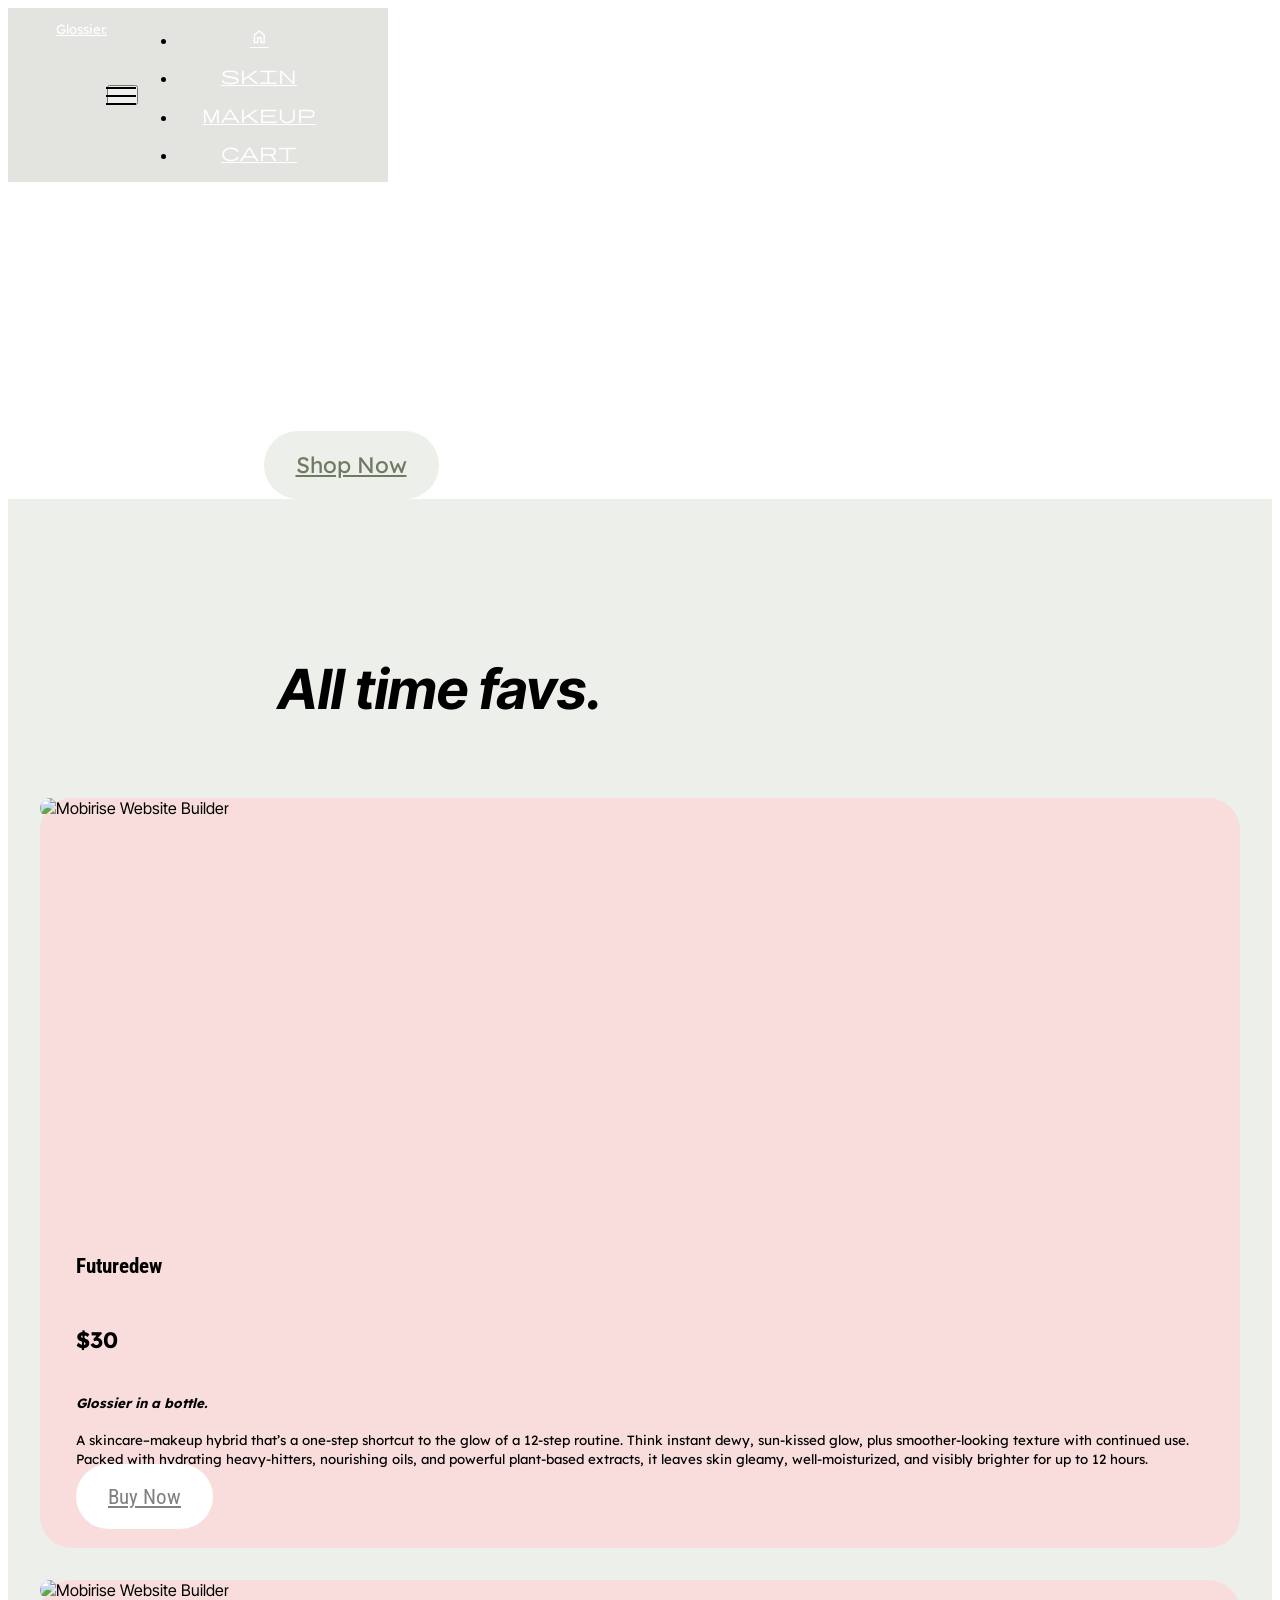
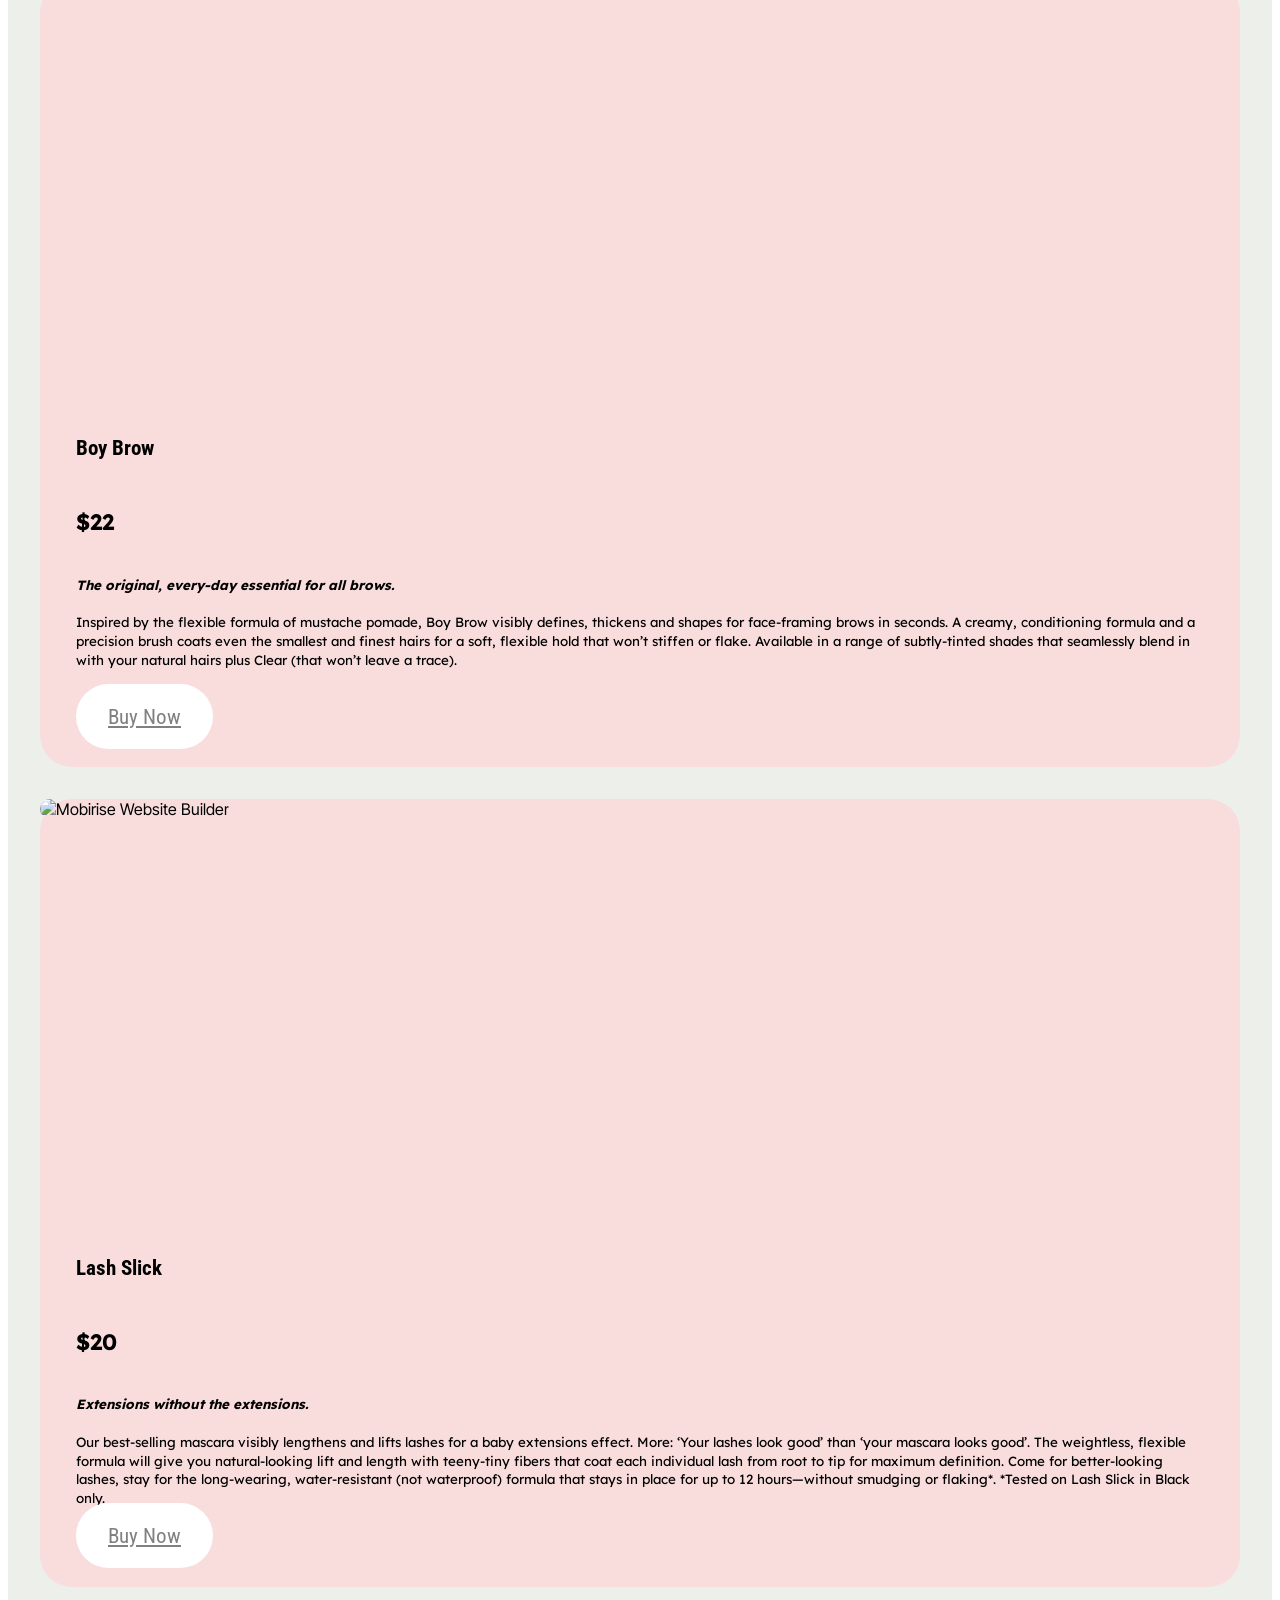
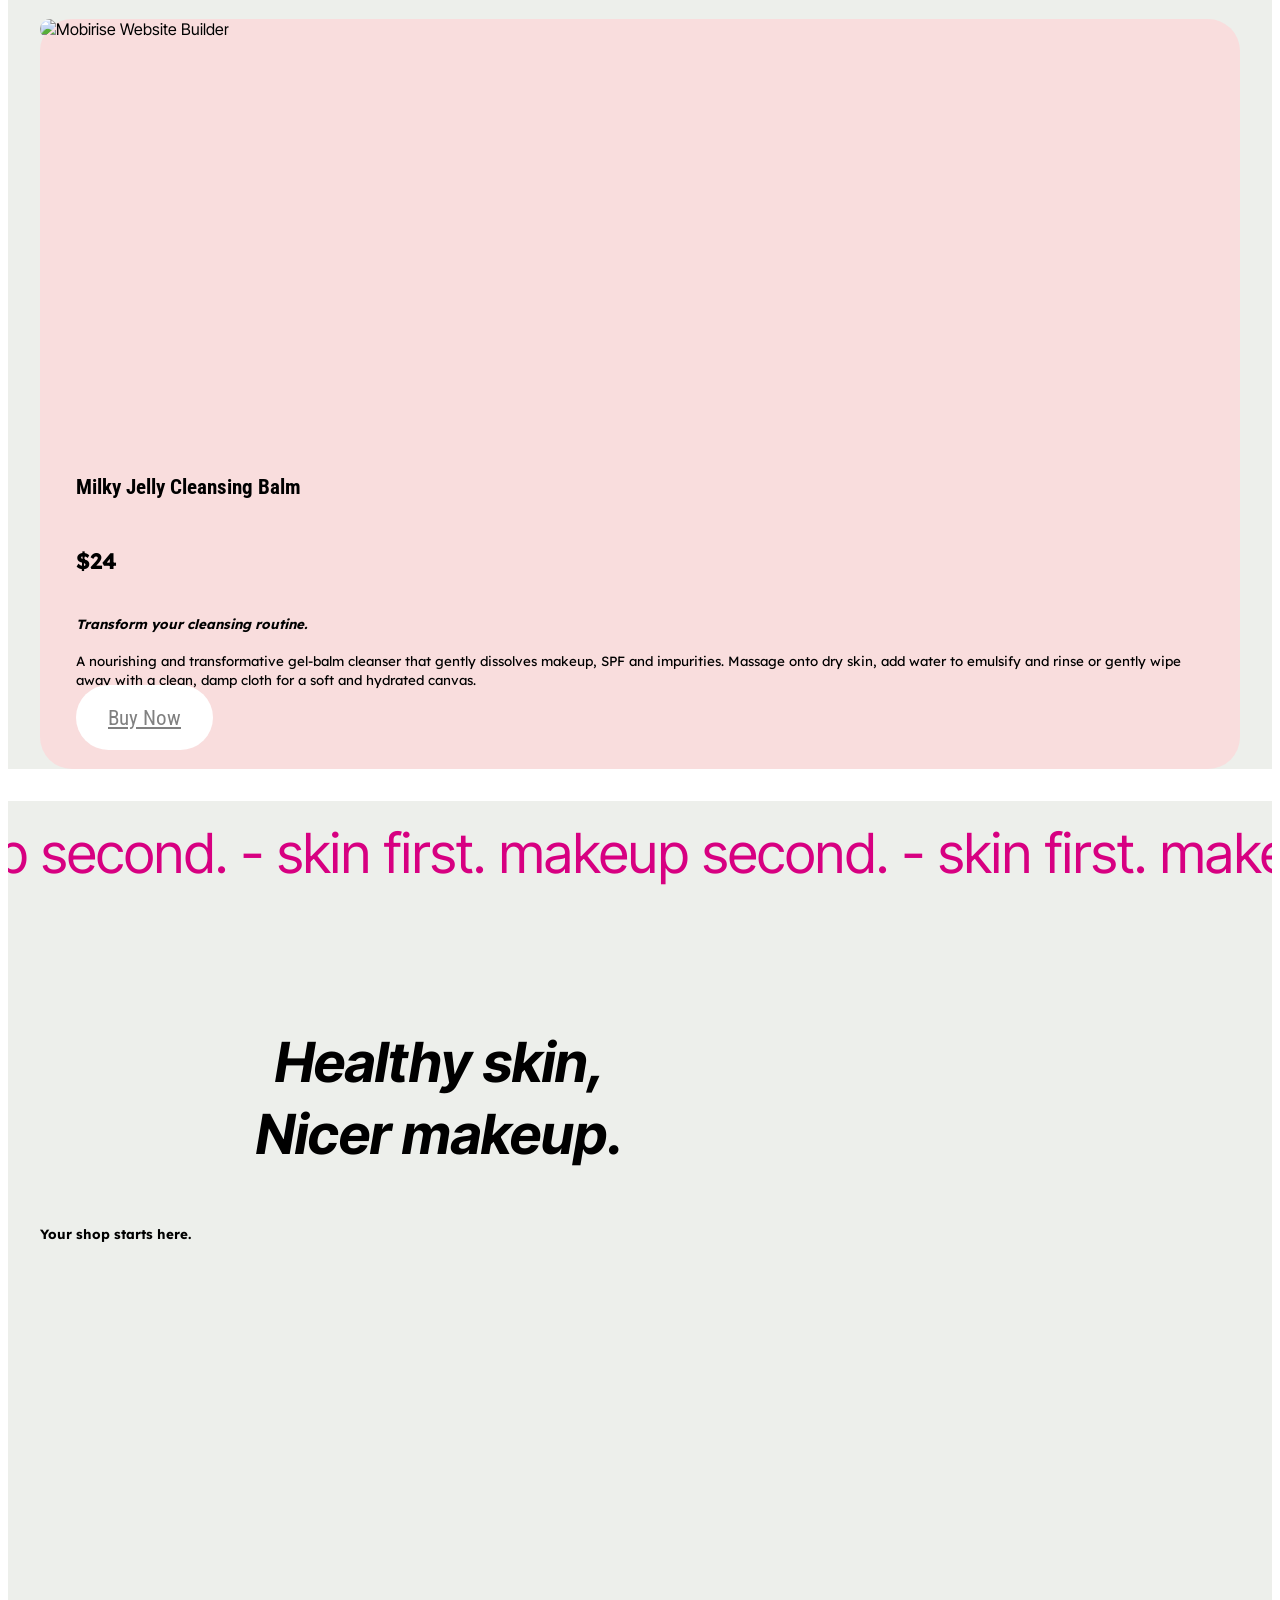
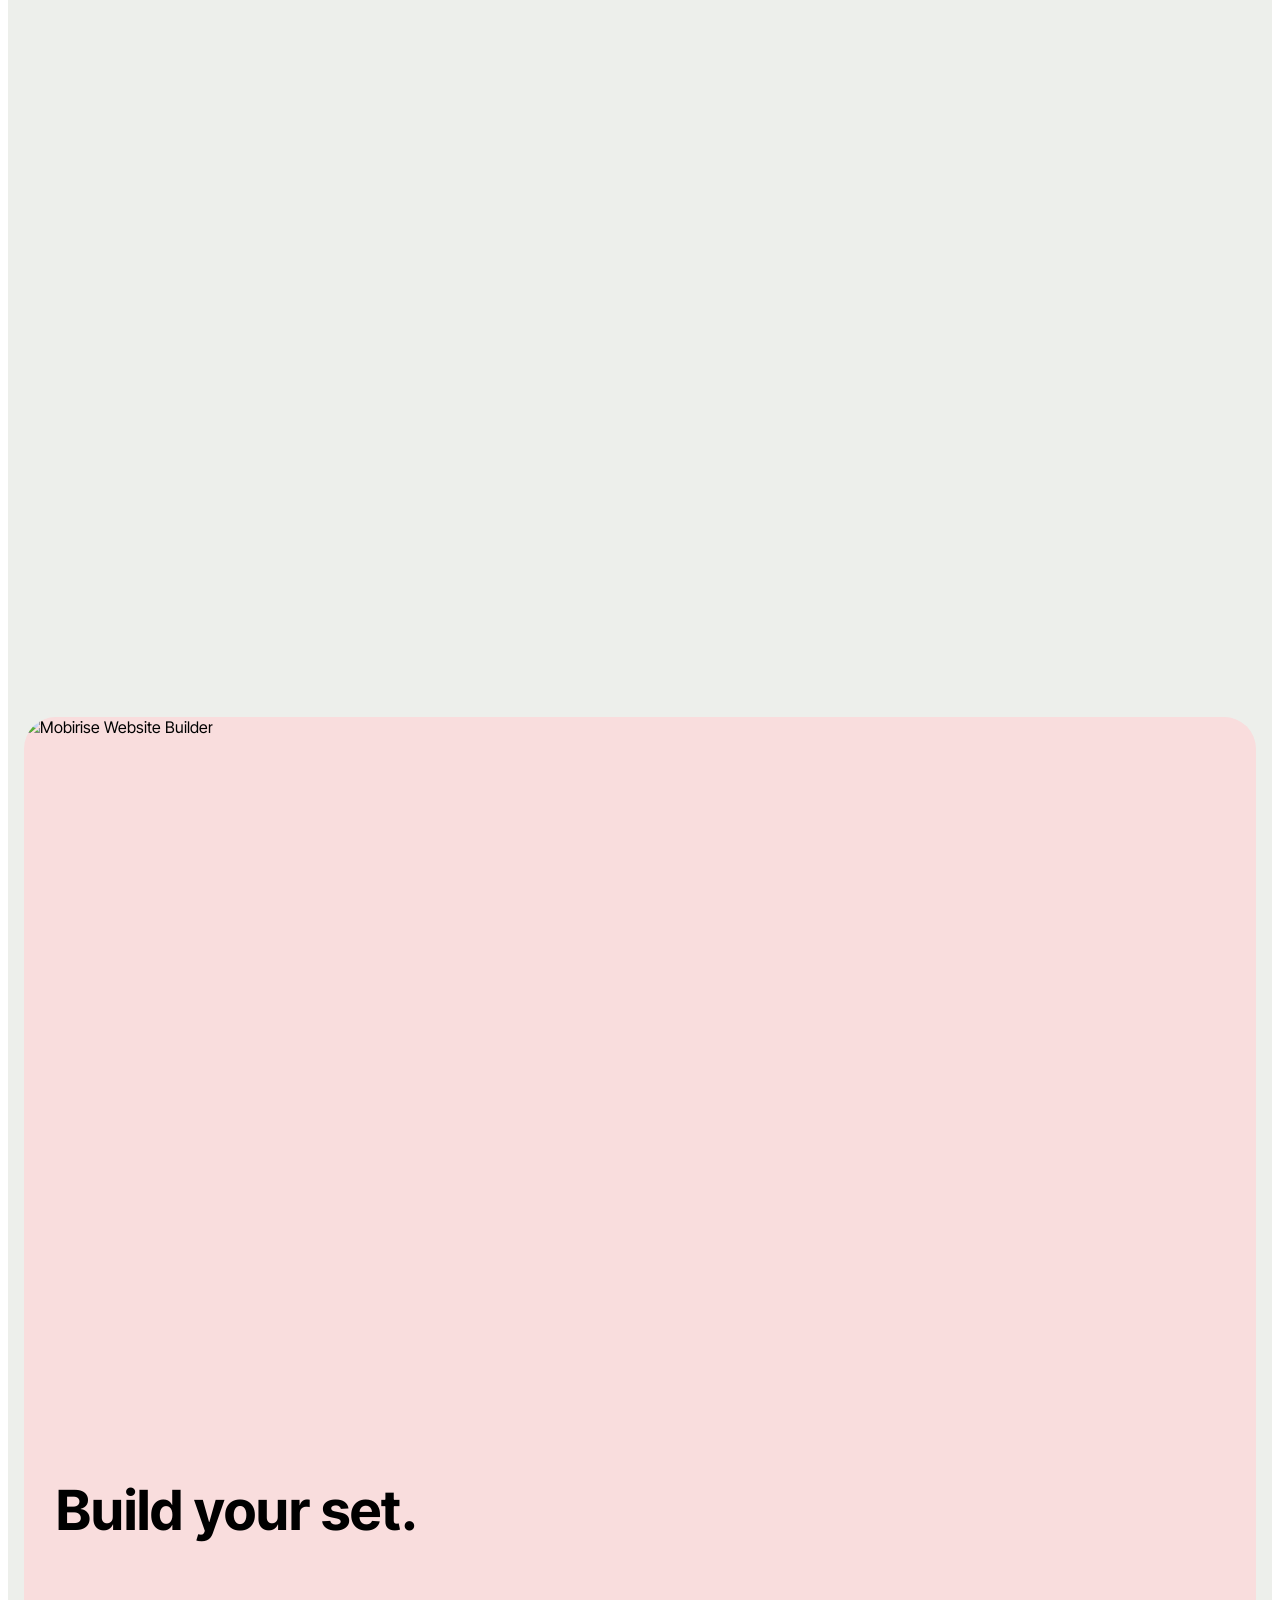
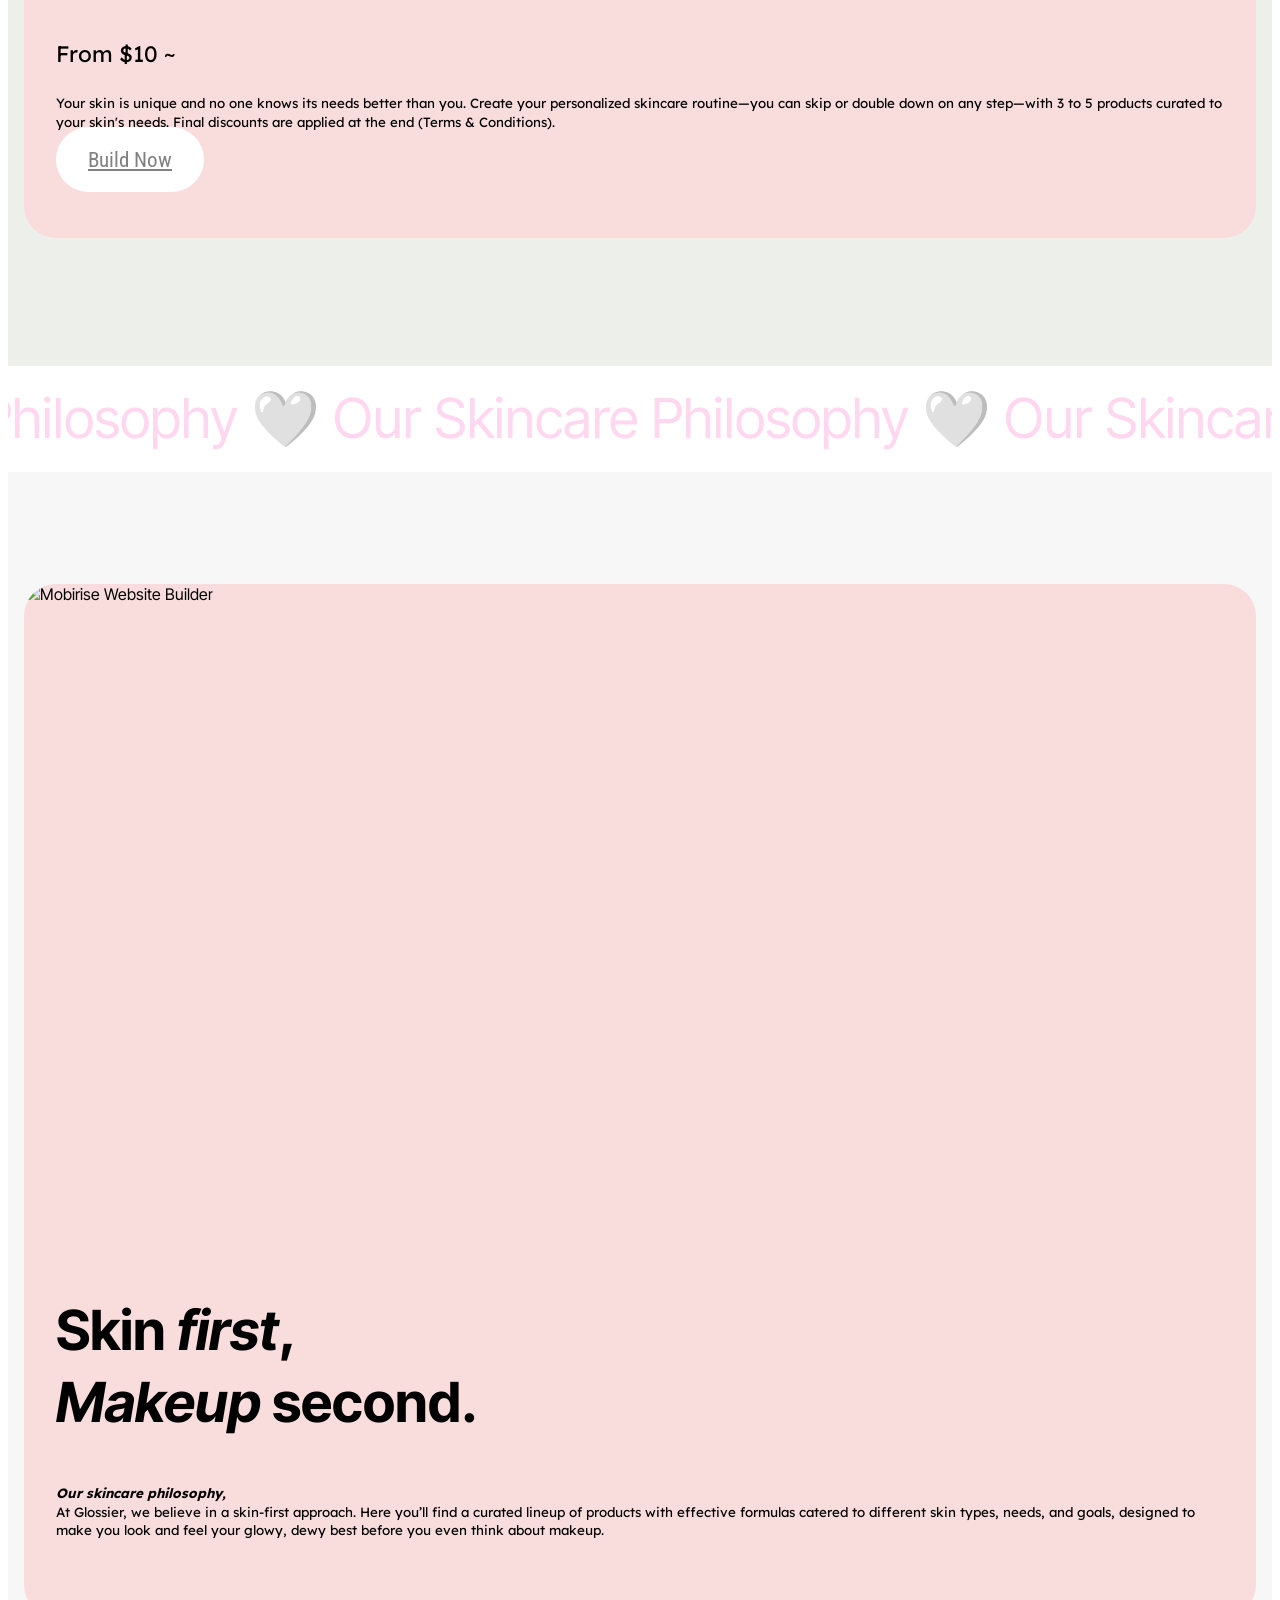
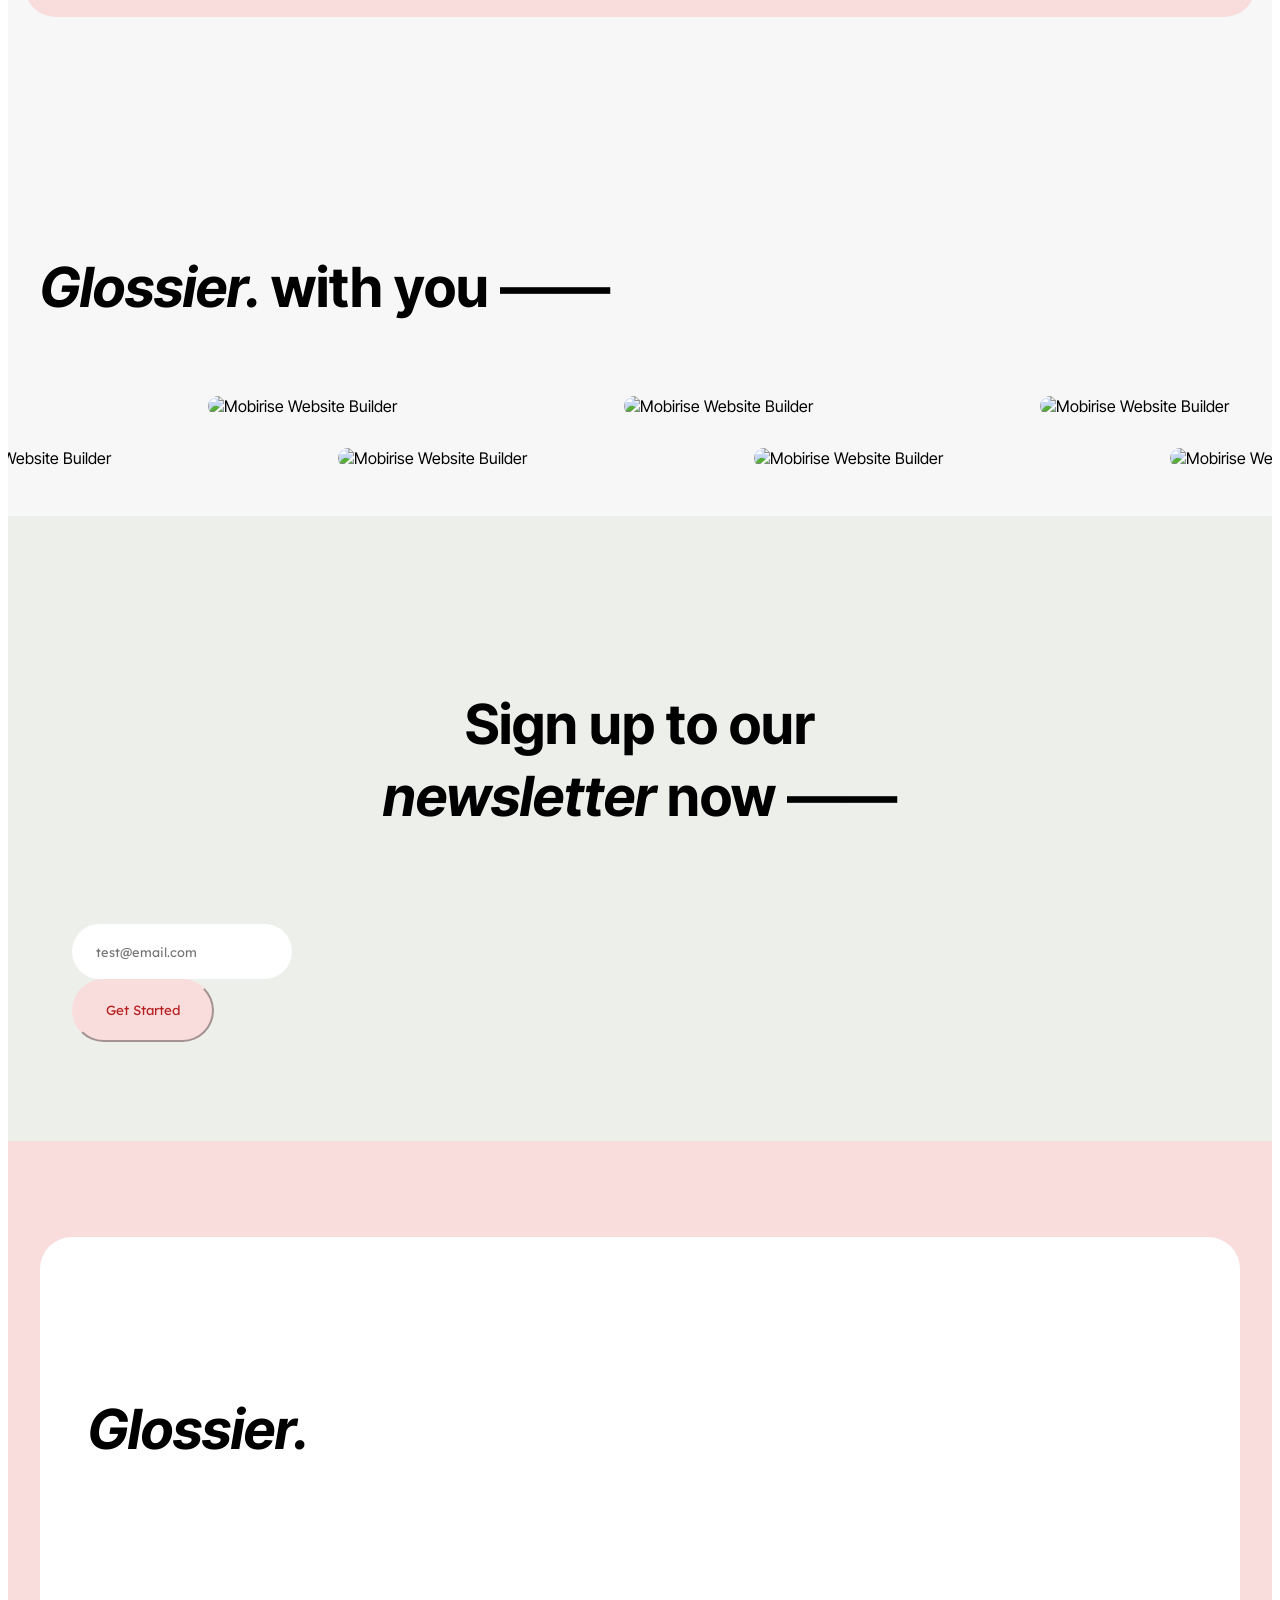
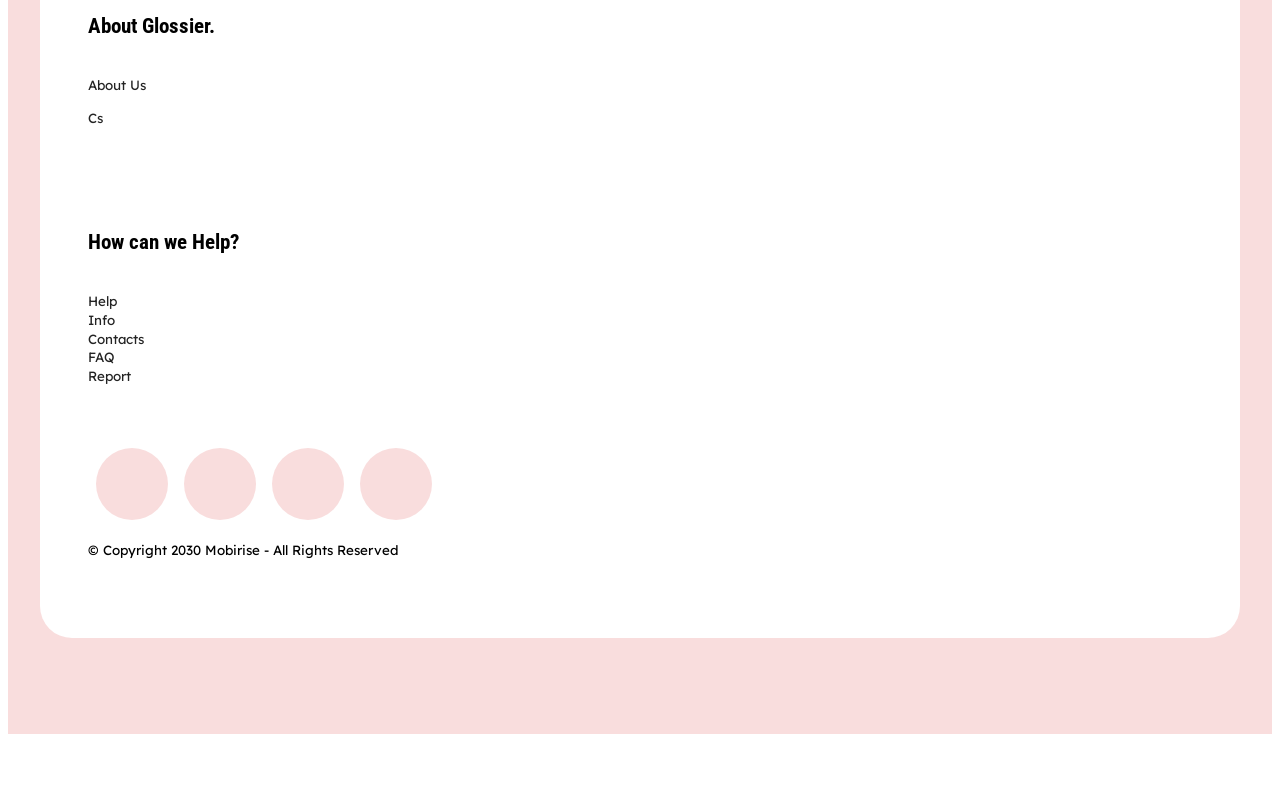
==== index.html @ a299a909 "create github pages" ====
<!DOCTYPE html>
<html  >
<head>
  <!-- Site made with Mobirise Website Builder v6.1.12, https://mobirise.com -->
  <meta charset="UTF-8">
  <meta http-equiv="X-UA-Compatible" content="IE=edge">
  <meta name="generator" content="Mobirise v6.1.12, mobirise.com">
  <meta name="viewport" content="width=device-width, initial-scale=1, minimum-scale=1">
  <link rel="shortcut icon" href="assets/images/logo.png" type="image/x-icon">
  <meta name="description" content="">
  
  
  <title>Home</title>
  <link rel="stylesheet" href="assets/bootstrap/css/bootstrap.min.css">
  <link rel="stylesheet" href="assets/parallax/jarallax.css">
  <link rel="stylesheet" href="assets/animatecss/animate.css">
  <link rel="stylesheet" href="assets/dropdown/css/style.css">
  <link rel="stylesheet" href="assets/socicon/css/styles.css">
  <link rel="stylesheet" href="assets/theme/css/style.css">
  <link rel="preload" href="https://fonts.googleapis.com/css?family=Archivo+Black:400&display=swap" as="style" onload="this.onload=null;this.rel='stylesheet'">
  <noscript><link rel="stylesheet" href="https://fonts.googleapis.com/css?family=Archivo+Black:400&display=swap"></noscript>
  <link rel="preload" href="https://fonts.googleapis.com/css?family=Inter+Tight:100,200,300,400,500,600,700,800,900,100i,200i,300i,400i,500i,600i,700i,800i,900i&display=swap" as="style" onload="this.onload=null;this.rel='stylesheet'">
  <noscript><link rel="stylesheet" href="https://fonts.googleapis.com/css?family=Inter+Tight:100,200,300,400,500,600,700,800,900,100i,200i,300i,400i,500i,600i,700i,800i,900i&display=swap"></noscript>
  <link rel="preload" href="https://fonts.googleapis.com/css?family=Roboto+Condensed:100,200,300,400,500,600,700,800,900,100i,200i,300i,400i,500i,600i,700i,800i,900i&display=swap" as="style" onload="this.onload=null;this.rel='stylesheet'">
  <noscript><link rel="stylesheet" href="https://fonts.googleapis.com/css?family=Roboto+Condensed:100,200,300,400,500,600,700,800,900,100i,200i,300i,400i,500i,600i,700i,800i,900i&display=swap"></noscript>
  <link rel="preload" href="https://fonts.googleapis.com/css?family=Lexend:100,200,300,400,500,600,700,800,900&display=swap" as="style" onload="this.onload=null;this.rel='stylesheet'">
  <noscript><link rel="stylesheet" href="https://fonts.googleapis.com/css?family=Lexend:100,200,300,400,500,600,700,800,900&display=swap"></noscript>
  <link rel="preload" href="https://fonts.googleapis.com/css?family=Material+Symbols+Outlined:100,200,300,400,500,600,700&display=swap" as="style" onload="this.onload=null;this.rel='stylesheet'">
  <noscript><link rel="stylesheet" href="https://fonts.googleapis.com/css?family=Material+Symbols+Outlined:100,200,300,400,500,600,700&display=swap"></noscript>
  <link rel="preload" as="style" href="assets/mobirise/css/mbr-additional.css?v=gWQX0H"><link rel="stylesheet" href="assets/mobirise/css/mbr-additional.css?v=gWQX0H" type="text/css">

  
  
  
</head>
<body>
  
  <section data-bs-version="5.1" class="menu menu1 cid-vfYE1jyE7k" once="menu" id="menu1-1y">
    

    <nav class="navbar navbar-dropdown navbar-fixed-top navbar-expand-lg">
        <div class="container">
            <div class="navbar-brand">
                
                <span class="navbar-caption-wrap"><a class="navbar-caption text-primary display-7" href="index.html">Glossier.</a></span>
            </div>
            <button class="navbar-toggler" type="button" data-toggle="collapse" data-bs-toggle="collapse" data-target="#navbarSupportedContent" data-bs-target="#navbarSupportedContent" aria-controls="navbarNavAltMarkup" aria-expanded="false" aria-label="Toggle navigation">
                <div class="hamburger">
                    <span></span>
                    <span></span>
                    <span></span>
                    <span></span>
                </div>
            </button>
            <div class="collapse navbar-collapse" id="navbarSupportedContent">
                <ul class="navbar-nav nav-dropdown nav-right" data-app-modern-menu="true"><li class="nav-item"><a class="nav-link link text-danger text-primary display-4" href="index.html">home</a></li><li class="nav-item"><a class="nav-link link text-danger text-primary display-4" href="skin.html">skin</a></li><li class="nav-item"><a class="nav-link link text-danger display-4" href="https://mobiri.se">makeup<br></a></li><li class="nav-item"><a class="nav-link link text-danger display-4" href="https://mobiri.se">cart</a></li></ul>
                
                
            </div>
        </div>
    </nav>
</section>

<section data-bs-version="5.1" class="header16 cid-vfZ70AnjHX mbr-fullscreen mbr-parallax-background" id="header17-26">
  
  <div class="mbr-overlay" style="opacity: 0.2; background-color: rgb(166, 169, 156);"></div>
  <div class="container-fluid">
    <div class="row">
      <div class="content-wrap col-12 col-md-12">
        <h1 class="mbr-section-title mbr-fonts-style mbr-white mb-4 display-1">
          <strong><br><em>Glossier.</em></strong></h1>
        
        
        <div class="mbr-section-btn"><a class="btn btn-secondary new-font" href="page2.html">Shop Now</a></div>
      </div>
    </div>
  </div>
</section>

<section data-bs-version="5.1" class="pricing02 cid-vfYLXtlZHF" id="pricing02-1z">
  
  
  <div class="container">
    <div class="row justify-content-center">
      <div class="col-12 content-head">
        <div class="mbr-section-head mb-5">
          <h4 class="mbr-section-title mbr-fonts-style align-center mb-0 display-2"><strong><em>All time favs.</em></strong></h4>
          
          
        </div>
      </div>
    </div>
    <div class="row">
      
      <div class="item features-image col-12 col-md-6 col-lg-3 active">
        <div class="item-wrapper">
          <div class="item-img">
            <img src="assets/images/glossier-futuredew-oil-serum-hybrid-30ml-img1-20230324-1200x1200.webp" alt="Mobirise Website Builder" data-slide-to="0" data-bs-slide-to="0">
          </div>
          <div class="item-content">
            <h3 class="item-title mbr-fonts-style display-5"><strong>Futuredew</strong></h3>
            <h3 class="item-subtitle mbr-fonts-style new-font">
              $30</h3>
            <p class="mbr-text mbr-fonts-style display-7"><em><strong>Glossier in a bottle.</strong></em><br><br>A skincare–makeup hybrid that’s a one-step shortcut to the glow of a 12-step routine. Think instant dewy, sun-kissed glow, plus smoother-looking texture with continued use. Packed with hydrating heavy-hitters, nourishing oils, and powerful plant-based extracts, it leaves skin gleamy, well-moisturized, and visibly brighter for up to 12 hours.</p>
            <div class="mbr-section-btn item-footer"><a href="" class="btn item-btn btn-primary display-5">Buy Now</a></div>
          </div>

        </div>
      </div><div class="item features-image col-12 col-md-6 col-lg-3">
        <div class="item-wrapper">
          <div class="item-img">
            <img src="assets/images/glossier-boy-brow-black-noir-312g-img1-20230324-1200x1200-1.webp" alt="Mobirise Website Builder" data-slide-to="1" data-bs-slide-to="1">
          </div>
          <div class="item-content">
            <h3 class="item-title mbr-fonts-style display-5">
              <strong>Boy Brow</strong></h3>
            <h3 class="item-subtitle mbr-fonts-style new-font">
              $22</h3>
            <p class="mbr-text mbr-fonts-style display-7"><strong><em>The original, every-day essential for all brows.<br></em></strong><br>Inspired by the flexible formula of mustache pomade, Boy Brow visibly defines, thickens and shapes for face-framing brows in seconds. A creamy, conditioning formula and a precision brush coats even the smallest and finest hairs for a soft, flexible hold that won’t stiffen or flake. Available in a range of subtly-tinted shades that seamlessly blend in with your natural hairs plus Clear (that won’t leave a trace).<br><br></p>
            <div class="mbr-section-btn item-footer"><a href="" class="btn item-btn btn-primary display-5">Buy Now</a></div>
          </div>
        </div>
      </div>
      <div class="item features-image col-12 col-md-6 col-lg-3">
        <div class="item-wrapper">
          <div class="item-img">
            <img src="assets/images/glossier-lash-slick-mascara-black-85g-img1-20230324-1200x1200-2.webp" alt="Mobirise Website Builder" data-slide-to="2" data-bs-slide-to="2">
          </div>
          <div class="item-content">
            <h3 class="item-title mbr-fonts-style display-5"><strong>Lash Slick</strong></h3>
            <h3 class="item-subtitle mbr-fonts-style new-font">
              $20</h3>
            <p class="mbr-text mbr-fonts-style display-7"><em><strong>Extensions without the extensions.<br></strong></em><br>Our best-selling mascara visibly lengthens and lifts lashes for a baby extensions effect. More: ‘Your lashes look good’ than ‘your mascara looks good’. The weightless, flexible formula will give you natural-looking lift and length with teeny-tiny fibers that coat each individual lash from root to tip for maximum definition. Come for better-looking lashes, stay for the long-wearing, water-resistant (not waterproof) formula that stays in place for up to 12 hours—without smudging or flaking*. *Tested on Lash Slick in Black only.<br>
            </p>
            <div class="mbr-section-btn item-footer"><a href="" class="btn item-btn btn-primary display-5">Buy Now</a></div>
          </div>
        </div>
      </div><div class="item features-image col-12 col-md-6 col-lg-3">
        <div class="item-wrapper">
          <div class="item-img">
            <img src="assets/images/glossier-mjc-balm-carousel-1.webp" alt="Mobirise Website Builder" data-slide-to="3" data-bs-slide-to="3">
          </div>
          <div class="item-content">
            <h3 class="item-title mbr-fonts-style display-5"><strong>Milky Jelly Cleansing Balm</strong></h3>
            <h3 class="item-subtitle mbr-fonts-style new-font">
              $24</h3>
            <p class="mbr-text mbr-fonts-style display-7"><strong><em>Transform your cleansing routine.<br></em></strong><br>A nourishing and transformative gel-balm cleanser that gently dissolves makeup, SPF and impurities. Massage onto dry skin, add water to emulsify and rinse or gently wipe away with a clean, damp cloth for a soft and hydrated canvas.<br>
            </p>
            <div class="mbr-section-btn item-footer"><a href="" class="btn item-btn btn-primary display-5">Buy Now</a></div>
          </div>
        </div>
      </div>
    </div>
  </div>
</section>

<section data-bs-version="5.1" class="gallery10 cid-vfZ0DpJlmY" id="gallery10-24">
  


  <div class="container-fluid">

      <div class="loop-container">
        <div class="item display-2" data-linewords="skin first. makeup second. - skin first. makeup second. - skin first. makeup second. - skin first. makeup second. " data-direction="-1" data-speed="0.07">☁️ Best offers ☁️ Free delivery ☁️ Perfect design ☁️ Comfort ☁️ Support 24/7 ☁️ Vibes</div>
        <div class="item display-2" data-linewords="skin first. makeup second. - skin first. makeup second. - skin first. makeup second. - skin first. makeup second. " data-direction="-1" data-speed="0.07">☁️ Best offers ☁️ Free delivery ☁️ Perfect design ☁️ Comfort ☁️ Support 24/7 ☁️ Vibes</div>
      </div>
    
  </div>
</section>

<section data-bs-version="5.1" class="clients2 cid-vfZ1OwSgB0" id="clients02-25">
  

  
  
  <div class="container-fluid">
    <div class="row justify-content-center mb-5">
      <div class="col-12 content-head">
        <h3 class="mbr-section-title mbr-fonts-style align-center mb-0 display-2"><em style="">Healthy<strong> skin,</strong></em><strong><em><br></em></strong><em style=""><strong>Nicer </strong>makeup<strong>.</strong></em></h3>
        <h4 class="mbr-section-subtitle mbr-fonts-style align-center mt-4 mb-0 display-7">Your shop starts here.</h4>
      </div>
    </div>
    <div class="row justify-content-center">
      <div class="col-sm-6 card col-lg-4">
        <div class="card-wrap card1">
          <div class="content-wrap">
            <div class="mbr-section-btn card-btn align-center"><a class="btn btn-white display-7" href="skin.html">shop skin</a></div>
          </div>
        </div>
      </div>

      <div class="col-sm-6 card col-lg-4">
        <div class="card-wrap card2">
          <div class="content-wrap">
            <div class="mbr-section-btn card-btn align-center"><a class="btn btn-white display-7" href="page2.html">shop makeup</a></div>
          </div>
        </div>
      </div>

      

      
    </div>
  </div>
</section>

<section data-bs-version="5.1" class="features024 cid-vfZen1xXTD" id="features024-29">
  

  
  

  <div class="container">
    <div class="row justify-content-center align-items-center">
      <div class="col-12">
        <div class="card-wrapper">
          <div class="row">
            <div class="col-12 col-md-12 col-lg-6 image-wrapper">
              <img class="w-100" src="assets/images/skincare-brands-similar-to-glossier.webp" alt="Mobirise Website Builder">
            </div>
            <div class="col-12 col-lg col-md-12">
              <div class="text-wrapper align-left">
                <h5 class="mbr-section-title mbr-fonts-style mb-4 display-2"><strong>Build your set.</strong></h5>
                <p class="price mbr-fonts-style mb-4 new-font">From $10 ~</p>
                <p class="mbr-text mbr-fonts-style mb-4 display-7">
                  Your skin is unique and no one knows its needs better than you. Create your personalized skincare routine—you can skip or double down on any step—with 3 to 5 products curated to your skin's needs. Final discounts are applied at the end (Terms &amp; Conditions).
                </p>
                <div class="mbr-section-btn mt-3"><a class="btn btn-lg btn-primary display-5" href="https://mobiri.se">Build Now</a></div>
              </div>
            </div>
          </div>
        </div>
      </div>
    </div>
  </div>
</section>

<section data-bs-version="5.1" class="gallery10 cid-vfZhNVSi6M mbr-parallax-background" id="gallery10-2c">
  

<div class="mbr-overlay" style="opacity: 0.2; background-color: rgb(0, 0, 0);">
</div>
  <div class="container-fluid">

      <div class="loop-container">
        <div class="item display-2" data-linewords="Stay Glossier. 🤍 Our Skincare Philosophy 🤍 Our Skincare Philosophy 🤍 Our Skincare Philosophy 🤍 Our Skincare Philosophy 🤍 Our Skincare Philosophy 🤍 Our Skincare Philosophy 🤍 Our Skincare Philosophy 🤍 Our Skincare Philosophy 🤍 Our Skincare Philosophy 🤍 Our Skincare Philosophy 🤍 Our Skincare Philosophy 🤍 Our Skincare Philosophy 🤍 Our Skincare Philosophy 🤍 Our Skincare Philosophy 🤍 Our Skincare Philosophy 🤍 Our Skincare Philosophy 🤍 Our Skincare Philosophy 🤍" data-direction="-1" data-speed="0.03">☁️ Best offers ☁️ Free delivery ☁️ Perfect design ☁️ Comfort ☁️ Support 24/7 ☁️ Vibes</div>
        <div class="item display-2" data-linewords="Stay Glossier. 🤍 Our Skincare Philosophy 🤍 Our Skincare Philosophy 🤍 Our Skincare Philosophy 🤍 Our Skincare Philosophy 🤍 Our Skincare Philosophy 🤍 Our Skincare Philosophy 🤍 Our Skincare Philosophy 🤍 Our Skincare Philosophy 🤍 Our Skincare Philosophy 🤍 Our Skincare Philosophy 🤍 Our Skincare Philosophy 🤍 Our Skincare Philosophy 🤍 Our Skincare Philosophy 🤍 Our Skincare Philosophy 🤍 Our Skincare Philosophy 🤍 Our Skincare Philosophy 🤍 Our Skincare Philosophy 🤍" data-direction="-1" data-speed="0.03">☁️ Best offers ☁️ Free delivery ☁️ Perfect design ☁️ Comfort ☁️ Support 24/7 ☁️ Vibes</div>
      </div>
    
  </div>
</section>

<section data-bs-version="5.1" class="start article05 cid-vfZgeKaBuP" id="article05-2a">
  

  
  

  <div class="container">
    <div class="row justify-content-center align-items-center">
      <div class="col-12">
        <div class="card-wrapper">
          <div class="row">
            <div class="col-12 col-md-12 col-lg-5 image-wrapper">
              <img class="w-100" src="assets/images/skintext-896x1344.jpg" alt="Mobirise Website Builder">
            </div>
            <div class="col-12 col-lg col-md-12">
              <div class="text-wrapper align-left">
                <h1 class="mbr-section-title mbr-fonts-style mb-4 display-2">Skin <em style="font-weight: bold;">first</em><strong>,</strong><br><em><strong>Makeup</strong></em> second<strong>.</strong></h1>
                <p class="mbr-text mbr-fonts-style mb-4 display-7"><strong><em>Our skincare philosophy,</em></strong><br>At Glossier, we believe in a skin-first approach. Here you’ll find a curated lineup of products with effective formulas catered to different skin types, needs, and goals, designed to make you look and feel your glowy, dewy best before you even think about makeup.<br>
                </p>
                
              </div>
            </div>
          </div>
        </div>
      </div>
    </div>
  </div>
</section>

<section data-bs-version="5.1" class="gallery4 cid-vfZb1e91pg" id="gallery04-28">
  
  
  <div class="container-fluid gallery-wrapper">
    <div class="row justify-content-center">
      <div class="col-12 content-head">
        <div class="mbr-section-head mb-5">
          <h4 class="mbr-section-title mbr-fonts-style align-center mb-0 display-2">
            <em style=""><strong>Glossier</strong>. </em>with you ——</h4>
          
        </div>
      </div>
    </div>
    <div class="grid-container">
      <div class="grid-container-1" style="transform: translate3d(-200px, 0px, 0px);">
        <div class="grid-item">
          <img src="assets/images/4dc86611382496f43ad60bbc6aa8b407-736x920.jpg" alt="Mobirise Website Builder">
        </div>
        <div class="grid-item">
          <img src="assets/images/68056e51343cf700c90e70a464de769d-736x920.jpg" alt="Mobirise Website Builder">
        </div>
        <div class="grid-item">
          <img src="assets/images/25bafafd5e8fddfd2a7863eb5df2742b-736x920.jpg" alt="Mobirise Website Builder">
        </div>
        <div class="grid-item">
          <img src="assets/images/36a7b29892eabca3f262e602d7cdbb2f-2-735x939.jpeg" alt="Mobirise Website Builder">
        </div>
      </div>
      <div class="grid-container-2" style="transform: translate3d(-70px, 0px, 0px);">
        <div class="grid-item">
          <img src="assets/images/5c516d8d51073cef31cfd369bf63565c-736x967.jpeg" alt="Mobirise Website Builder">
        </div>
        <div class="grid-item">
          <img src="assets/images/6dc2d84f43e9b28aaf8c48a88157f983-736x981.jpeg" alt="Mobirise Website Builder">
        </div>
        <div class="grid-item">
          <img src="assets/images/b214e695434bcba587ecd5f8f73a4305-882x1106.jpg" alt="Mobirise Website Builder">
        </div>
        <div class="grid-item">
          <img src="assets/images/01bdad74547650a51bec8a9f94d466a5-723x1067.jpg" alt="Mobirise Website Builder">
        </div>
      </div>
    </div>
  </div>
</section>

<section data-bs-version="5.1" class="form1 cid-vfZmmXx5um" id="form01-2f">
	

	

	<div class="container">
		<div class="row content-wrapper justify-content-center">
			<div class="col-lg-7 mbr-form">
				<div class="col-lg-12 col-md-12 col-sm-12">
					<h5 class="mbr-section-title mbr-fonts-style mb-5 display-2">
						<strong>Sign up to our</strong><br><em style="">newsletter</em><strong> now</strong> ——</h5>
				</div>

				<div class="text-wrapper align-left" data-form-type="formoid">
					<!--Formbuilder Form-->
					<form action="https://mobirise.eu/" method="POST" class="mbr-form form-with-styler" data-form-title="Form Name"><input type="hidden" name="email" data-form-email="true" value="723rU4/Vot7gahQjrd5cWbhCoRHl6Bcsnffb6KC9VC3QUeIYvO3zlhJO0QNJTk+nt7le374IlxcA2y8s80ikFuPPG8hYl2FTGj4YRCwwDyVV2u7m8pBiB/590ahmXlMz">
						<div class="row">
							<div hidden="hidden" data-form-alert="" class="alert alert-success col-12">Enjoy a 10% off on your first shop!</div>
							<div hidden="hidden" data-form-alert-danger="" class="alert alert-danger col-12">
								Oops...! some problem!
							</div>
						</div>
						<div class="dragArea row">
							<div data-for="email" class="col-lg-6 col-md-6 col-sm-12 form-group">
								<input type="email" name="email" placeholder="test@email.com" data-form-field="email" class="form-control display-7" value="" id="email-form01-2f">
							</div>
							<div class="col-auto mbr-section-btn"><button type="submit" class="w-100 w-100 w-100 w-100 w-100 w-100 btn btn-info display-7">Get Started</button></div>
						</div>
					</form>
					<!--Formbuilder Form-->
				</div>
			</div>
		</div>
	</div>
</section>

<section data-bs-version="5.1" class="footer1 cid-vfZk2hX4kV" once="footers" id="footer01-2e">
	

	
	
	<div class="container">
		<div class="row mbr-white">
			<div class="col-12 col-md-6 col-lg-3">
				<h5 class="mbr-section-subtitle mbr-fonts-style mb-2 display-2">
					<em style="">Glossier.</em></h5>
				<ul class="list mbr-fonts-style display-7">
					<li class="mbr-text item-wrap"><br></li>
				</ul>
			</div>
			<div class="col-12 col-md-6 col-lg-3">
				<h5 class="mbr-section-subtitle mbr-fonts-style mb-2 display-5"><strong>About Glossier.</strong></h5>
				<ul class="list mbr-fonts-style display-7"><p>About Us</p><p>Cs</p><p><br></p><p><br></p></ul>
			</div>
			<div class="col-12 col-md-6 col-lg-3">
				<h5 class="mbr-section-subtitle mbr-fonts-style mb-2 display-5">
					<strong>How can we Help?</strong></h5>
				<ul class="list mbr-fonts-style display-7">
					<li class="mbr-text item-wrap">Help</li>
					<li class="mbr-text item-wrap">Info</li>
					<li class="mbr-text item-wrap">Contacts</li>
					<li class="mbr-text item-wrap">FAQ</li>
					<li class="mbr-text item-wrap">Report</li>
				</ul>
			</div>
			<div class="col-12 col-md-6 col-lg-3">
				<h5 class="mbr-section-subtitle mbr-fonts-style mb-2 display-5"></h5>
				<ul class="list mbr-fonts-style display-7">
					<li class="mbr-text item-wrap"><br></li>
				</ul>
			</div>
			<div class="col-12 mt-5 footer-col">
				

				<div class="social-row mt-2 display-7">
					<div class="soc-item">
						<a href="https://mobiri.se/">
							<span class="mbr-iconfont socicon socicon-facebook"></span>
						</a>
					</div>
					<div class="soc-item">
						<a href="https://mobiri.se/">
							<span class="mbr-iconfont socicon socicon-twitter"></span>
						</a>
					</div>
					<div class="soc-item">
						<a href="https://mobiri.se/">
							<span class="mbr-iconfont socicon socicon-instagram"></span>
						</a>
					</div>
					<div class="soc-item">
						<a href="https://mobiri.se/">
							<span class="mbr-iconfont socicon-logmein socicon"></span>
						</a>
					</div>
				</div>
			</div>
			<div class="col-12 mt-4">
				<p class="mbr-text mb-0 mbr-fonts-style copyright align-center display-7">
					© Copyright 2030 Mobirise - All Rights Reserved
				</p>
			</div>
		</div>
	</div>
</section><section class="display-7" style="padding: 0;align-items: center;justify-content: center;flex-wrap: wrap;    align-content: center;display: flex;position: relative;height: 4rem;"><a href="https://mobiri.se/4654935" style="flex: 1 1;height: 4rem;position: absolute;width: 100%;z-index: 1;"><img alt="" style="height: 4rem;" src="[data-uri]"></a><p style="margin: 0;text-align: center;" class="display-7">&#8204;</p><a style="z-index:1" href="https://mobirise.com/builder/ai-website-creator.html">Free AI Website Creator</a></section><script src="assets/bootstrap/js/bootstrap.bundle.min.js"></script>  <script src="assets/parallax/jarallax.js"></script>  <script src="assets/smoothscroll/smooth-scroll.js"></script>  <script src="assets/ytplayer/index.js"></script>  <script src="assets/dropdown/js/navbar-dropdown.js"></script>  <script src="assets/scrollgallery/scroll-gallery.js"></script>  <script src="assets/theme/js/script.js"></script>  <script src="assets/formoid/formoid.min.js"></script>  
  
  
 <div id="scrollToTop" class="scrollToTop mbr-arrow-up"><a style="text-align: center;"><i class="mbr-arrow-up-icon mbr-arrow-up-icon-cm cm-icon cm-icon-smallarrow-up"></i></a></div>
    <input name="animation" type="hidden">
  </body>
</html>
---- assets/mobirise/css/mbr-additional.css ----
.btn {
  border-width: 2px;
}
img,
.card-wrap,
.card-wrapper,
.video-wrapper,
.mbr-figure iframe,
.google-map iframe,
.slide-content,
.plan,
.card,
.item-wrapper,
.item-wrapper .mbr-overlay {
  border-radius: 2rem !important;
}
.video-wrapper {
  overflow: hidden;
}
body {
  font-family: Inter Tight;
}
.display-1 {
  font-family: 'Archivo Black', sans-serif;
  font-size: 8.2rem;
  line-height: 1;
}
.display-1 > .mbr-iconfont {
  font-size: 10.25rem;
}
.display-2 {
  font-family: 'Inter Tight', sans-serif;
  font-size: 4rem;
  line-height: 1;
}
.display-2 > .mbr-iconfont {
  font-size: 5rem;
}
.display-4 {
  font-family: 'Material Symbols Outlined', monospace;
  font-size: 1.2rem;
  line-height: 1.5;
}
.display-4 > .mbr-iconfont {
  font-size: 1.5rem;
}
.display-5 {
  font-family: 'Roboto Condensed', sans-serif;
  font-size: 1.4rem;
  line-height: 1.5;
}
.display-5 > .mbr-iconfont {
  font-size: 1.75rem;
}
.display-7 {
  font-family: 'Lexend', sans-serif;
  font-size: 0.8rem;
  line-height: 1.3;
}
.display-7 > .mbr-iconfont {
  font-size: 1rem;
}
/* ---- Fluid typography for mobile devices ---- */
/* 1.4 - font scale ratio ( bootstrap == 1.42857 ) */
/* 100vw - current viewport width */
/* (48 - 20)  48 == 48rem == 768px, 20 == 20rem == 320px(minimal supported viewport) */
/* 0.65 - min scale variable, may vary */
@media (max-width: 992px) {
  .display-1 {
    font-size: 6.56rem;
  }
}
@media (max-width: 768px) {
  .display-1 {
    font-size: 5.74rem;
    font-size: calc( 3.5199999999999996rem + (8.2 - 3.5199999999999996) * ((100vw - 20rem) / (48 - 20)));
    line-height: calc( 1.1 * (3.5199999999999996rem + (8.2 - 3.5199999999999996) * ((100vw - 20rem) / (48 - 20))));
  }
  .display-2 {
    font-size: 3.2rem;
    font-size: calc( 2.05rem + (4 - 2.05) * ((100vw - 20rem) / (48 - 20)));
    line-height: calc( 1.3 * (2.05rem + (4 - 2.05) * ((100vw - 20rem) / (48 - 20))));
  }
  .display-4 {
    font-size: 0.96rem;
    font-size: calc( 1.07rem + (1.2 - 1.07) * ((100vw - 20rem) / (48 - 20)));
    line-height: calc( 1.4 * (1.07rem + (1.2 - 1.07) * ((100vw - 20rem) / (48 - 20))));
  }
  .display-5 {
    font-size: 1.12rem;
    font-size: calc( 1.14rem + (1.4 - 1.14) * ((100vw - 20rem) / (48 - 20)));
    line-height: calc( 1.4 * (1.14rem + (1.4 - 1.14) * ((100vw - 20rem) / (48 - 20))));
  }
  .display-7 {
    font-size: 0.64rem;
    font-size: calc( 0.93rem + (0.8 - 0.93) * ((100vw - 20rem) / (48 - 20)));
    line-height: calc( 1.4 * (0.93rem + (0.8 - 0.93) * ((100vw - 20rem) / (48 - 20))));
  }
}
@media (min-width: 992px) and (max-width: 1400px) {
  .display-1 {
    font-size: 5.74rem;
    font-size: calc( 3.5199999999999996rem + (8.2 - 3.5199999999999996) * ((100vw - 62rem) / (87 - 62)));
    line-height: calc( 1.1 * (3.5199999999999996rem + (8.2 - 3.5199999999999996) * ((100vw - 62rem) / (87 - 62))));
  }
  .display-2 {
    font-size: 3.2rem;
    font-size: calc( 2.05rem + (4 - 2.05) * ((100vw - 62rem) / (87 - 62)));
    line-height: calc( 1.3 * (2.05rem + (4 - 2.05) * ((100vw - 62rem) / (87 - 62))));
  }
  .display-4 {
    font-size: 0.96rem;
    font-size: calc( 1.07rem + (1.2 - 1.07) * ((100vw - 62rem) / (87 - 62)));
    line-height: calc( 1.4 * (1.07rem + (1.2 - 1.07) * ((100vw - 62rem) / (87 - 62))));
  }
  .display-5 {
    font-size: 1.12rem;
    font-size: calc( 1.14rem + (1.4 - 1.14) * ((100vw - 62rem) / (87 - 62)));
    line-height: calc( 1.4 * (1.14rem + (1.4 - 1.14) * ((100vw - 62rem) / (87 - 62))));
  }
  .display-7 {
    font-size: 0.64rem;
    font-size: calc( 0.93rem + (0.8 - 0.93) * ((100vw - 62rem) / (87 - 62)));
    line-height: calc( 1.4 * (0.93rem + (0.8 - 0.93) * ((100vw - 62rem) / (87 - 62))));
  }
}
/* Buttons */
.btn {
  padding: 1.25rem 2rem;
  border-radius: 4px;
}
@media (max-width: 767px) {
  .btn {
    padding: 0.75rem 1.5rem;
  }
}
.btn-sm {
  padding: 0.6rem 1.2rem;
  border-radius: 4px;
}
.btn-md {
  padding: 0.6rem 1.2rem;
  border-radius: 4px;
}
.btn-lg {
  padding: 1.25rem 2rem;
  border-radius: 4px;
}
.bg-primary {
  background-color: #ffffff !important;
}
.bg-success {
  background-color: #f92c50 !important;
}
.bg-info {
  background-color: #f9dddd !important;
}
.bg-warning {
  background-color: #a0e2e1 !important;
}
.bg-danger {
  background-color: #ffffff !important;
}
.btn-primary,
.btn-primary:active {
  background-color: #ffffff !important;
  border-color: #ffffff !important;
  color: #808080 !important;
  box-shadow: none;
}
.btn-primary:hover,
.btn-primary:focus,
.btn-primary.focus,
.btn-primary.active {
  color: inherit;
  background-color: #ffffff !important;
  border-color: #ffffff !important;
  box-shadow: none;
}
.btn-primary.disabled,
.btn-primary:disabled {
  color: #808080 !important;
  background-color: #ffffff !important;
  border-color: #ffffff !important;
}
.btn-secondary,
.btn-secondary:active {
  background-color: #edefeb !important;
  border-color: #edefeb !important;
  color: #6e7a61 !important;
  box-shadow: none;
}
.btn-secondary:hover,
.btn-secondary:focus,
.btn-secondary.focus,
.btn-secondary.active {
  color: inherit;
  background-color: #ffffff !important;
  border-color: #ffffff !important;
  box-shadow: none;
}
.btn-secondary.disabled,
.btn-secondary:disabled {
  color: #6e7a61 !important;
  background-color: #ffffff !important;
  border-color: #ffffff !important;
}
.btn-info,
.btn-info:active {
  background-color: #f9dddd !important;
  border-color: #f9dddd !important;
  color: #b72020 !important;
  box-shadow: none;
}
.btn-info:hover,
.btn-info:focus,
.btn-info.focus,
.btn-info.active {
  color: inherit;
  background-color: #ffffff !important;
  border-color: #ffffff !important;
  box-shadow: none;
}
.btn-info.disabled,
.btn-info:disabled {
  color: #b72020 !important;
  background-color: #ffffff !important;
  border-color: #ffffff !important;
}
.btn-success,
.btn-success:active {
  background-color: #f92c50 !important;
  border-color: #f92c50 !important;
  color: #ffffff !important;
  box-shadow: none;
}
.btn-success:hover,
.btn-success:focus,
.btn-success.focus,
.btn-success.active {
  color: inherit;
  background-color: #fa5e79 !important;
  border-color: #fa5e79 !important;
  box-shadow: none;
}
.btn-success.disabled,
.btn-success:disabled {
  color: #ffffff !important;
  background-color: #fa5e79 !important;
  border-color: #fa5e79 !important;
}
.btn-warning,
.btn-warning:active {
  background-color: #a0e2e1 !important;
  border-color: #a0e2e1 !important;
  color: #1f6463 !important;
  box-shadow: none;
}
.btn-warning:hover,
.btn-warning:focus,
.btn-warning.focus,
.btn-warning.active {
  color: inherit;
  background-color: #c7eeed !important;
  border-color: #c7eeed !important;
  box-shadow: none;
}
.btn-warning.disabled,
.btn-warning:disabled {
  color: #1f6463 !important;
  background-color: #c7eeed !important;
  border-color: #c7eeed !important;
}
.btn-danger,
.btn-danger:active {
  background-color: #ffffff !important;
  border-color: #ffffff !important;
  color: #808080 !important;
  box-shadow: none;
}
.btn-danger:hover,
.btn-danger:focus,
.btn-danger.focus,
.btn-danger.active {
  color: inherit;
  background-color: #ffffff !important;
  border-color: #ffffff !important;
  box-shadow: none;
}
.btn-danger.disabled,
.btn-danger:disabled {
  color: #808080 !important;
  background-color: #ffffff !important;
  border-color: #ffffff !important;
}
.btn-white,
.btn-white:active {
  background-color: #eff0ec !important;
  border-color: #eff0ec !important;
  color: #757b62 !important;
  box-shadow: none;
}
.btn-white:hover,
.btn-white:focus,
.btn-white.focus,
.btn-white.active {
  color: inherit;
  background-color: #ffffff !important;
  border-color: #ffffff !important;
  box-shadow: none;
}
.btn-white.disabled,
.btn-white:disabled {
  color: #757b62 !important;
  background-color: #ffffff !important;
  border-color: #ffffff !important;
}
.btn-black,
.btn-black:active {
  background-color: #232323 !important;
  border-color: #232323 !important;
  color: #ffffff !important;
  box-shadow: none;
}
.btn-black:hover,
.btn-black:focus,
.btn-black.focus,
.btn-black.active {
  color: inherit;
  background-color: #3d3d3d !important;
  border-color: #3d3d3d !important;
  box-shadow: none;
}
.btn-black.disabled,
.btn-black:disabled {
  color: #ffffff !important;
  background-color: #3d3d3d !important;
  border-color: #3d3d3d !important;
}
.btn-primary-outline,
.btn-primary-outline:active {
  background-color: transparent !important;
  border-color: #ffffff;
  color: #ffffff;
}
.btn-primary-outline:hover,
.btn-primary-outline:focus,
.btn-primary-outline.focus,
.btn-primary-outline.active {
  color: #d4d4d4 !important;
  background-color: transparent !important;
  border-color: #d4d4d4 !important;
  box-shadow: none !important;
}
.btn-primary-outline.disabled,
.btn-primary-outline:disabled {
  color: #808080 !important;
  background-color: #ffffff !important;
  border-color: #ffffff !important;
}
.btn-secondary-outline,
.btn-secondary-outline:active {
  background-color: transparent !important;
  border-color: #edefeb;
  color: #edefeb;
}
.btn-secondary-outline:hover,
.btn-secondary-outline:focus,
.btn-secondary-outline.focus,
.btn-secondary-outline.active {
  color: #c2c8bb !important;
  background-color: transparent !important;
  border-color: #c2c8bb !important;
  box-shadow: none !important;
}
.btn-secondary-outline.disabled,
.btn-secondary-outline:disabled {
  color: #6e7a61 !important;
  background-color: #edefeb !important;
  border-color: #edefeb !important;
}
.btn-info-outline,
.btn-info-outline:active {
  background-color: transparent !important;
  border-color: #f9dddd;
  color: #f9dddd;
}
.btn-info-outline:hover,
.btn-info-outline:focus,
.btn-info-outline.focus,
.btn-info-outline.active {
  color: #ec9393 !important;
  background-color: transparent !important;
  border-color: #ec9393 !important;
  box-shadow: none !important;
}
.btn-info-outline.disabled,
.btn-info-outline:disabled {
  color: #b72020 !important;
  background-color: #f9dddd !important;
  border-color: #f9dddd !important;
}
.btn-success-outline,
.btn-success-outline:active {
  background-color: transparent !important;
  border-color: #f92c50;
  color: #f92c50;
}
.btn-success-outline:hover,
.btn-success-outline:focus,
.btn-success-outline.focus,
.btn-success-outline.active {
  color: #c90628 !important;
  background-color: transparent !important;
  border-color: #c90628 !important;
  box-shadow: none !important;
}
.btn-success-outline.disabled,
.btn-success-outline:disabled {
  color: #ffffff !important;
  background-color: #f92c50 !important;
  border-color: #f92c50 !important;
}
.btn-warning-outline,
.btn-warning-outline:active {
  background-color: transparent !important;
  border-color: #a0e2e1;
  color: #a0e2e1;
}
.btn-warning-outline:hover,
.btn-warning-outline:focus,
.btn-warning-outline.focus,
.btn-warning-outline.active {
  color: #5ececc !important;
  background-color: transparent !important;
  border-color: #5ececc !important;
  box-shadow: none !important;
}
.btn-warning-outline.disabled,
.btn-warning-outline:disabled {
  color: #1f6463 !important;
  background-color: #a0e2e1 !important;
  border-color: #a0e2e1 !important;
}
.btn-danger-outline,
.btn-danger-outline:active {
  background-color: transparent !important;
  border-color: #ffffff;
  color: #ffffff;
}
.btn-danger-outline:hover,
.btn-danger-outline:focus,
.btn-danger-outline.focus,
.btn-danger-outline.active {
  color: #d4d4d4 !important;
  background-color: transparent !important;
  border-color: #d4d4d4 !important;
  box-shadow: none !important;
}
.btn-danger-outline.disabled,
.btn-danger-outline:disabled {
  color: #808080 !important;
  background-color: #ffffff !important;
  border-color: #ffffff !important;
}
.btn-black-outline,
.btn-black-outline:active {
  background-color: transparent !important;
  border-color: #232323;
  color: #232323;
}
.btn-black-outline:hover,
.btn-black-outline:focus,
.btn-black-outline.focus,
.btn-black-outline.active {
  color: #000000 !important;
  background-color: transparent !important;
  border-color: #000000 !important;
  box-shadow: none !important;
}
.btn-black-outline.disabled,
.btn-black-outline:disabled {
  color: #ffffff !important;
  background-color: #232323 !important;
  border-color: #232323 !important;
}
.btn-white-outline,
.btn-white-outline:active {
  background-color: transparent !important;
  border-color: #fafafa;
  color: #fafafa;
}
.btn-white-outline:hover,
.btn-white-outline:focus,
.btn-white-outline.focus,
.btn-white-outline.active {
  color: #cfcfcf !important;
  background-color: transparent !important;
  border-color: #cfcfcf !important;
  box-shadow: none !important;
}
.btn-white-outline.disabled,
.btn-white-outline:disabled {
  color: #7a7a7a !important;
  background-color: #fafafa !important;
  border-color: #fafafa !important;
}
.text-primary {
  color: #ffffff !important;
}
.text-secondary {
  color: #edefeb !important;
}
.text-success {
  color: #f92c50 !important;
}
.text-info {
  color: #f9dddd !important;
}
.text-warning {
  color: #a0e2e1 !important;
}
.text-danger {
  color: #ffffff !important;
}
.text-white {
  color: #fafafa !important;
}
.text-black {
  color: #232323 !important;
}
a.text-primary:hover,
a.text-primary:focus,
a.text-primary.active {
  color: #cccccc !important;
}
a.text-secondary:hover,
a.text-secondary:focus,
a.text-secondary.active {
  color: #bac2b2 !important;
}
a.text-success:hover,
a.text-success:focus,
a.text-success.active {
  color: #ba0525 !important;
}
a.text-info:hover,
a.text-info:focus,
a.text-info.active {
  color: #ea8686 !important;
}
a.text-warning:hover,
a.text-warning:focus,
a.text-warning.active {
  color: #52cac8 !important;
}
a.text-danger:hover,
a.text-danger:focus,
a.text-danger.active {
  color: #cccccc !important;
}
a.text-white:hover,
a.text-white:focus,
a.text-white.active {
  color: #c7c7c7 !important;
}
a.text-black:hover,
a.text-black:focus,
a.text-black.active {
  color: #000000 !important;
}
a[class*="text-"]:not(.nav-link):not(.dropdown-item):not([role]):not(.navbar-caption) {
  transition: 0.2s;
  position: relative;
  background-image: linear-gradient(currentColor 50%, currentColor 50%);
  background-size: 10000px 2px;
  background-repeat: no-repeat;
  background-position: 0 1.2em;
}
.nav-tabs .nav-link.active {
  color: #ffffff;
}
.nav-tabs .nav-link:not(.active) {
  color: #232323;
}
.alert-success {
  background-color: #70c770;
}
.alert-info {
  background-color: #f9dddd;
}
.alert-warning {
  background-color: #a0e2e1;
}
.alert-danger {
  background-color: #ffffff;
}
.mbr-section-btn .btn:not(.btn-form) {
  border-radius: 100px;
}
.mbr-gallery-filter li a {
  border-radius: 100px !important;
}
.mbr-gallery-filter li.active .btn {
  background-color: #ffffff;
  border-color: #ffffff;
  color: #8c8c8c;
}
.mbr-gallery-filter li.active .btn:focus {
  box-shadow: none;
}
.nav-tabs .nav-link {
  border-radius: 100px !important;
}
a,
a:hover {
  color: #ffffff;
}
.mbr-plan-header.bg-primary .mbr-plan-subtitle,
.mbr-plan-header.bg-primary .mbr-plan-price-desc {
  color: #ffffff;
}
.mbr-plan-header.bg-success .mbr-plan-subtitle,
.mbr-plan-header.bg-success .mbr-plan-price-desc {
  color: #fff2f5;
}
.mbr-plan-header.bg-info .mbr-plan-subtitle,
.mbr-plan-header.bg-info .mbr-plan-price-desc {
  color: #ffffff;
}
.mbr-plan-header.bg-warning .mbr-plan-subtitle,
.mbr-plan-header.bg-warning .mbr-plan-price-desc {
  color: #ffffff;
}
.mbr-plan-header.bg-danger .mbr-plan-subtitle,
.mbr-plan-header.bg-danger .mbr-plan-price-desc {
  color: #ffffff;
}
/* Scroll to top button*/
#scrollToTop a {
  border-radius: 100px;
}
.form-control {
  font-family: 'Lexend', sans-serif;
  font-size: 0.8rem;
  line-height: 1.3;
  font-weight: 400;
  border-radius: 40px !important;
}
.form-control > .mbr-iconfont {
  font-size: 1rem;
}
.form-control:hover,
.form-control:focus {
  box-shadow: rgba(0, 0, 0, 0.07) 0px 1px 1px 0px, rgba(0, 0, 0, 0.07) 0px 1px 3px 0px, rgba(0, 0, 0, 0.03) 0px 0px 0px 1px;
  border-color: #ffffff !important;
}
.form-control:-webkit-input-placeholder {
  font-family: 'Lexend', sans-serif;
  font-size: 0.8rem;
  line-height: 1.3;
  font-weight: 400;
}
.form-control:-webkit-input-placeholder > .mbr-iconfont {
  font-size: 1rem;
}
blockquote {
  border-color: #ffffff;
}
/* Forms */
.mbr-form .input-group-btn .btn {
  border-radius: 100px !important;
}
.mbr-form .input-group-btn .btn:hover {
  box-shadow: 0 10px 40px 0 rgba(0, 0, 0, 0.2);
}
.mbr-form .input-group-btn button[type="submit"] {
  border-radius: 100px !important;
  padding: 1rem 3rem;
}
.mbr-form .input-group-btn button[type="submit"]:hover {
  box-shadow: 0 10px 40px 0 rgba(0, 0, 0, 0.2);
}
.jq-selectbox li:hover,
.jq-selectbox li.selected {
  background-color: #ffffff;
  color: #000000;
}
.jq-number__spin {
  transition: 0.25s ease;
}
.jq-number__spin:hover {
  border-color: #ffffff;
}
.jq-selectbox .jq-selectbox__trigger-arrow,
.jq-number__spin.minus:after,
.jq-number__spin.plus:after {
  transition: 0.4s;
  border-top-color: #232323;
  border-bottom-color: #232323;
}
.jq-selectbox:hover .jq-selectbox__trigger-arrow,
.jq-number__spin.minus:hover:after,
.jq-number__spin.plus:hover:after {
  border-top-color: #ffffff;
  border-bottom-color: #ffffff;
}
.xdsoft_datetimepicker .xdsoft_calendar td.xdsoft_default,
.xdsoft_datetimepicker .xdsoft_calendar td.xdsoft_current,
.xdsoft_datetimepicker .xdsoft_timepicker .xdsoft_time_box > div > div.xdsoft_current {
  color: #000000 !important;
  background-color: #ffffff !important;
  box-shadow: none !important;
}
.xdsoft_datetimepicker .xdsoft_calendar td:hover,
.xdsoft_datetimepicker .xdsoft_timepicker .xdsoft_time_box > div > div:hover {
  color: #000000 !important;
  background: #edefeb !important;
  box-shadow: none !important;
}
.lazy-bg {
  background-image: none !important;
}
.lazy-placeholder:not(section),
.lazy-none {
  display: block;
  position: relative;
  padding-bottom: 56.25%;
  width: 100%;
  height: auto;
}
iframe.lazy-placeholder,
.lazy-placeholder:after {
  content: '';
  position: absolute;
  width: 200px;
  height: 200px;
  background: transparent no-repeat center;
  background-size: contain;
  top: 50%;
  left: 50%;
  transform: translateX(-50%) translateY(-50%);
  background-image: url("data:image/svg+xml;charset=UTF-8,%3csvg width='32' height='32' viewBox='0 0 64 64' xmlns='http://www.w3.org/2000/svg' stroke='%23ffffff' %3e%3cg fill='none' fill-rule='evenodd'%3e%3cg transform='translate(16 16)' stroke-width='2'%3e%3ccircle stroke-opacity='.5' cx='16' cy='16' r='16'/%3e%3cpath d='M32 16c0-9.94-8.06-16-16-16'%3e%3canimateTransform attributeName='transform' type='rotate' from='0 16 16' to='360 16 16' dur='1s' repeatCount='indefinite'/%3e%3c/path%3e%3c/g%3e%3c/g%3e%3c/svg%3e");
}
section.lazy-placeholder:after {
  opacity: 0.5;
}
body {
  overflow-x: hidden;
}
a {
  transition: color 0.6s;
}
@media (max-width: 1400px) {
  .container {
    max-width: 100%;
  }
}
@media (max-width: 1400px) and (min-width: 768px) {
  .container {
    padding-left: 32px;
    padding-right: 32px;
  }
}
@media (max-width: 1400px) and (min-width: 768px) {
  .container-fluid {
    padding-left: 32px;
    padding-right: 32px;
  }
}
@media (max-width: 767px) {
  .container-fluid {
    padding-left: 16px;
    padding-right: 16px;
  }
}
*:focus-visible {
  outline: red solid 2px !important;
  outline-offset: 2px !important;
  transition: outline 0.2s ease-in-out;
}
.new-font {
  font-family: 'Lexend', sans-serif;
  font-size: 1.4rem;
  line-height: 1.5;
}
.new-font > .mbr-iconfont {
  font-size: 1.4rem;
}
.new-font-1 {
  font-family: 'Archivo Black', sans-serif;
  font-size: 1.8rem;
  line-height: 1.5;
}
.new-font-1 > .mbr-iconfont {
  font-size: 1.8rem;
}
.cid-vfYE1jyE7k {
  z-index: 1000;
  width: 100%;
}
.cid-vfYE1jyE7k nav.navbar {
  position: fixed;
}
.cid-vfYE1jyE7k .dropdown-item:before {
  font-family: Moririse2 !important;
  content: "\e966";
  display: inline-block;
  width: 0;
  position: absolute;
  left: 1rem;
  top: 0.5rem;
  margin-right: 0.5rem;
  line-height: 1;
  font-size: inherit;
  vertical-align: middle;
  text-align: center;
  overflow: hidden;
  transform: scale(0, 1);
  transition: all 0.25s ease-in-out;
}
.cid-vfYE1jyE7k .dropdown-menu {
  padding: 0;
  border-radius: 4px;
  box-shadow: 0 1px 3px 0 rgba(0, 0, 0, 0.1);
}
.cid-vfYE1jyE7k .dropdown-item {
  border-bottom: 1px solid #e6e6e6;
}
.cid-vfYE1jyE7k .dropdown-item:hover,
.cid-vfYE1jyE7k .dropdown-item:focus {
  background: #ffffff !important;
  color: white !important;
}
.cid-vfYE1jyE7k .dropdown-item:hover span {
  color: white;
}
.cid-vfYE1jyE7k .dropdown-item:first-child {
  border-top-left-radius: 4px;
  border-top-right-radius: 4px;
}
.cid-vfYE1jyE7k .dropdown-item:last-child {
  border-bottom: none;
  border-bottom-left-radius: 4px;
  border-bottom-right-radius: 4px;
}
.cid-vfYE1jyE7k .nav-dropdown .link {
  padding: 0 0.3em !important;
  margin: 0.667em 1em !important;
}
.cid-vfYE1jyE7k .nav-dropdown .link.dropdown-toggle::after {
  margin-left: 0.5rem;
  margin-top: 0.2rem;
}
.cid-vfYE1jyE7k .nav-link {
  position: relative;
}
.cid-vfYE1jyE7k .container {
  display: flex;
  margin: auto;
}
@media (min-width: 992px) {
  .cid-vfYE1jyE7k .container {
    flex-wrap: nowrap;
  }
}
.cid-vfYE1jyE7k .iconfont-wrapper {
  color: #000000 !important;
  font-size: 1.5rem;
  padding-right: 0.5rem;
}
.cid-vfYE1jyE7k .dropdown-menu,
.cid-vfYE1jyE7k .navbar.opened {
  background: #757b62 !important;
}
.cid-vfYE1jyE7k .nav-item:focus,
.cid-vfYE1jyE7k .nav-link:focus {
  outline: none;
}
.cid-vfYE1jyE7k .dropdown .dropdown-menu .dropdown-item {
  width: auto;
  transition: all 0.25s ease-in-out;
}
.cid-vfYE1jyE7k .dropdown .dropdown-menu .dropdown-item::after {
  right: 0.5rem;
}
.cid-vfYE1jyE7k .dropdown .dropdown-menu .dropdown-item .mbr-iconfont {
  margin-right: 0.5rem;
  vertical-align: sub;
}
.cid-vfYE1jyE7k .dropdown .dropdown-menu .dropdown-item .mbr-iconfont:before {
  display: inline-block;
  transform: scale(1, 1);
  transition: all 0.25s ease-in-out;
}
.cid-vfYE1jyE7k .collapsed .dropdown-menu .dropdown-item:before {
  display: none;
}
.cid-vfYE1jyE7k .collapsed .dropdown .dropdown-menu .dropdown-item {
  padding: 0.235em 1.5em 0.235em 1.5em !important;
  transition: none;
  margin: 0 !important;
}
.cid-vfYE1jyE7k .navbar {
  min-height: 70px;
  transition: all 0.3s;
  border-bottom: 1px solid transparent;
  background: rgba(117, 123, 98, 0.2);
}
.cid-vfYE1jyE7k .navbar.opened {
  transition: all 0.3s;
}
.cid-vfYE1jyE7k .navbar .dropdown-item {
  padding: 0.5rem 1.8rem;
}
.cid-vfYE1jyE7k .navbar .navbar-logo img {
  width: auto;
}
.cid-vfYE1jyE7k .navbar .navbar-collapse {
  justify-content: flex-end;
  z-index: 1;
}
.cid-vfYE1jyE7k .navbar.collapsed {
  justify-content: center;
}
.cid-vfYE1jyE7k .navbar.collapsed .nav-item .nav-link::before {
  display: none;
}
.cid-vfYE1jyE7k .navbar.collapsed.opened .dropdown-menu {
  top: 0;
}
.cid-vfYE1jyE7k .navbar.collapsed .dropdown-menu .dropdown-submenu {
  left: 0 !important;
}
.cid-vfYE1jyE7k .navbar.collapsed .dropdown-menu .dropdown-item:after {
  right: auto;
}
.cid-vfYE1jyE7k .navbar.collapsed .dropdown-menu .dropdown-toggle[data-toggle="dropdown-submenu"]:after {
  margin-left: 0.5rem;
  margin-top: 0.2rem;
  border-top: 0.35em solid;
  border-right: 0.35em solid transparent;
  border-left: 0.35em solid transparent;
  border-bottom: 0;
  top: 41%;
}
.cid-vfYE1jyE7k .navbar.collapsed ul.navbar-nav li {
  margin: auto;
}
.cid-vfYE1jyE7k .navbar.collapsed .dropdown-menu .dropdown-item {
  padding: 0.25rem 1.5rem;
  text-align: center;
}
.cid-vfYE1jyE7k .navbar.collapsed .icons-menu {
  padding-left: 0;
  padding-right: 0;
  padding-top: 0.5rem;
  padding-bottom: 0.5rem;
}
@media (max-width: 991px) {
  .cid-vfYE1jyE7k .navbar .nav-item .nav-link::before {
    display: none;
  }
  .cid-vfYE1jyE7k .navbar.opened .dropdown-menu {
    top: 0;
  }
  .cid-vfYE1jyE7k .navbar .dropdown-menu .dropdown-submenu {
    left: 0 !important;
  }
  .cid-vfYE1jyE7k .navbar .dropdown-menu .dropdown-item:after {
    right: auto;
  }
  .cid-vfYE1jyE7k .navbar .dropdown-menu .dropdown-toggle[data-toggle="dropdown-submenu"]:after {
    margin-left: 0.5rem;
    margin-top: 0.2rem;
    border-top: 0.35em solid;
    border-right: 0.35em solid transparent;
    border-left: 0.35em solid transparent;
    border-bottom: 0;
    top: 40%;
  }
  .cid-vfYE1jyE7k .navbar .navbar-logo img {
    height: 3rem !important;
  }
  .cid-vfYE1jyE7k .navbar ul.navbar-nav li {
    margin: auto;
  }
  .cid-vfYE1jyE7k .navbar .dropdown-menu .dropdown-item {
    padding: 0.25rem 1.5rem !important;
    text-align: center;
  }
  .cid-vfYE1jyE7k .navbar .navbar-brand {
    flex-shrink: initial;
    flex-basis: auto;
    word-break: break-word;
    padding-right: 2rem;
  }
  .cid-vfYE1jyE7k .navbar .navbar-toggler {
    flex-basis: auto;
  }
  .cid-vfYE1jyE7k .navbar .icons-menu {
    padding-left: 0;
    padding-top: 0.5rem;
    padding-bottom: 0.5rem;
  }
}
@media (max-width: 991px) and (max-width: 767px) {
  .cid-vfYE1jyE7k .navbar .navbar-brand {
    width: calc(100% - 31px);
  }
}
.cid-vfYE1jyE7k .navbar.navbar-short {
  min-height: 60px;
}
.cid-vfYE1jyE7k .navbar.navbar-short .navbar-logo img {
  height: 2.5rem !important;
}
.cid-vfYE1jyE7k .navbar.navbar-short .navbar-brand {
  min-height: 60px;
  padding: 0;
}
.cid-vfYE1jyE7k .navbar-brand {
  min-height: 70px;
  flex-shrink: 0;
  align-items: center;
  margin-right: 0;
  padding: 10px 0;
  transition: all 0.3s;
  word-break: break-word;
  z-index: 1;
}
.cid-vfYE1jyE7k .navbar-brand .navbar-caption {
  line-height: inherit !important;
}
.cid-vfYE1jyE7k .navbar-brand .navbar-logo a {
  outline: none;
}
.cid-vfYE1jyE7k .dropdown-item.active,
.cid-vfYE1jyE7k .dropdown-item:active {
  background-color: transparent;
}
.cid-vfYE1jyE7k .navbar-expand-lg .navbar-nav .nav-link {
  padding: 0;
}
.cid-vfYE1jyE7k .nav-dropdown .link.dropdown-toggle {
  margin-right: 1.667em;
}
.cid-vfYE1jyE7k .nav-dropdown .link.dropdown-toggle[aria-expanded="true"] {
  margin-right: 0;
  padding: 0.667em 1.667em;
}
.cid-vfYE1jyE7k .navbar.navbar-expand-lg .dropdown .dropdown-menu {
  background: #757b62;
}
.cid-vfYE1jyE7k .navbar.navbar-expand-lg .dropdown .dropdown-menu .dropdown-submenu {
  margin: 0;
  left: 100%;
}
.cid-vfYE1jyE7k .navbar .dropdown.open > .dropdown-menu {
  display: block;
}
.cid-vfYE1jyE7k ul.navbar-nav {
  flex-wrap: wrap;
}
.cid-vfYE1jyE7k .navbar-buttons {
  text-align: center;
  min-width: 170px;
}
.cid-vfYE1jyE7k button.navbar-toggler {
  outline: none;
  width: 31px;
  height: 20px;
  cursor: pointer;
  transition: all 0.2s;
  position: relative;
  align-self: center;
}
.cid-vfYE1jyE7k button.navbar-toggler .hamburger span {
  position: absolute;
  right: 0;
  width: 30px;
  height: 2px;
  border-right: 5px;
  background-color: #000000;
}
.cid-vfYE1jyE7k button.navbar-toggler .hamburger span:nth-child(1) {
  top: 0;
  transition: all 0.2s;
}
.cid-vfYE1jyE7k button.navbar-toggler .hamburger span:nth-child(2) {
  top: 8px;
  transition: all 0.15s;
}
.cid-vfYE1jyE7k button.navbar-toggler .hamburger span:nth-child(3) {
  top: 8px;
  transition: all 0.15s;
}
.cid-vfYE1jyE7k button.navbar-toggler .hamburger span:nth-child(4) {
  top: 16px;
  transition: all 0.2s;
}
.cid-vfYE1jyE7k nav.opened .hamburger span:nth-child(1) {
  top: 8px;
  width: 0;
  opacity: 0;
  right: 50%;
  transition: all 0.2s;
}
.cid-vfYE1jyE7k nav.opened .hamburger span:nth-child(2) {
  transform: rotate(45deg);
  transition: all 0.25s;
}
.cid-vfYE1jyE7k nav.opened .hamburger span:nth-child(3) {
  transform: rotate(-45deg);
  transition: all 0.25s;
}
.cid-vfYE1jyE7k nav.opened .hamburger span:nth-child(4) {
  top: 8px;
  width: 0;
  opacity: 0;
  right: 50%;
  transition: all 0.2s;
}
.cid-vfYE1jyE7k .navbar-dropdown {
  padding: 0 1rem;
  position: fixed;
}
.cid-vfYE1jyE7k a.nav-link {
  display: flex;
  align-items: center;
  justify-content: center;
}
.cid-vfYE1jyE7k .icons-menu {
  flex-wrap: nowrap;
  display: flex;
  justify-content: center;
  padding-left: 1rem;
  padding-right: 1rem;
  padding-top: 0.3rem;
  text-align: center;
}
@media screen and (-ms-high-contrast: active), (-ms-high-contrast: none) {
  .cid-vfYE1jyE7k .navbar {
    height: 70px;
  }
  .cid-vfYE1jyE7k .navbar.opened {
    height: auto;
  }
  .cid-vfYE1jyE7k .nav-item .nav-link:hover::before {
    width: 175%;
    max-width: calc(100% + 2rem);
    left: -1rem;
  }
}
.cid-vfZ70AnjHX {
  display: flex;
  background-image: url("../../../assets/images/skin20-750x947.jpeg");
}
.cid-vfZ70AnjHX .mbr-overlay {
  background-color: #a6a99c;
  opacity: 0.2;
}
@media (min-width: 768px) {
  .cid-vfZ70AnjHX {
    align-items: center;
  }
  .cid-vfZ70AnjHX .row {
    justify-content: center;
  }
  .cid-vfZ70AnjHX .content-wrap {
    padding: 1rem 3rem;
  }
}
@media (max-width: 991px) and (min-width: 768px) {
  .cid-vfZ70AnjHX .content-wrap {
    min-width: 50%;
  }
}
@media (max-width: 767px) {
  .cid-vfZ70AnjHX {
    -webkit-align-items: center;
    align-items: center;
  }
  .cid-vfZ70AnjHX .mbr-row {
    -webkit-justify-content: center;
    justify-content: center;
  }
  .cid-vfZ70AnjHX .content-wrap {
    width: 100%;
  }
}
.cid-vfZ70AnjHX .mbr-section-title,
.cid-vfZ70AnjHX .mbr-section-subtitle {
  text-align: center;
}
.cid-vfZ70AnjHX .mbr-text,
.cid-vfZ70AnjHX .mbr-section-btn {
  text-align: center;
  color: #ffffff;
}
.cid-vfZ70AnjHX .mbr-section-title {
  color: #ffffff;
}
.cid-vfYLXtlZHF {
  padding-top: 5rem;
  padding-bottom: 0rem;
  background-color: #edefeb;
}
.cid-vfYLXtlZHF img,
.cid-vfYLXtlZHF .item-img {
  width: 100%;
  height: 100%;
  height: 400px;
  object-fit: cover;
}
.cid-vfYLXtlZHF .item:focus,
.cid-vfYLXtlZHF span:focus {
  outline: none;
}
.cid-vfYLXtlZHF .item {
  margin-bottom: 2rem;
}
@media (max-width: 767px) {
  .cid-vfYLXtlZHF .item {
    margin-bottom: 1rem;
  }
}
.cid-vfYLXtlZHF .item-content {
  margin-top: 2rem;
  padding: 0 2.25rem 2.25rem;
  display: flex;
  flex-direction: column;
  height: 100%;
}
@media (min-width: 992px) and (max-width: 1200px) {
  .cid-vfYLXtlZHF .item-content {
    padding: 2rem 1.5rem;
    padding-top: 1rem;
    margin-top: 1rem;
  }
}
@media (max-width: 767px) {
  .cid-vfYLXtlZHF .item-content {
    padding: 2rem 1.5rem;
    padding-top: 1rem;
    margin-top: 1rem;
  }
}
.cid-vfYLXtlZHF .item-wrapper {
  position: relative;
  background: #f9dddd;
  height: 100%;
  display: flex;
  flex-flow: column nowrap;
}
.cid-vfYLXtlZHF .item-wrapper .item-footer {
  margin-top: auto;
}
.cid-vfYLXtlZHF .mbr-section-title {
  color: #000000;
  text-align: center;
}
.cid-vfYLXtlZHF .item-title {
  text-align: left;
}
.cid-vfYLXtlZHF .item-subtitle {
  text-align: left;
}
.cid-vfYLXtlZHF .mbr-text,
.cid-vfYLXtlZHF .item .mbr-section-btn {
  text-align: left;
}
.cid-vfYLXtlZHF .content-head {
  max-width: 800px;
}
.cid-vfZ0DpJlmY {
  padding-top: 1rem;
  padding-bottom: 0rem;
  background-color: #edefeb;
}
.cid-vfZ0DpJlmY .item:focus,
.cid-vfZ0DpJlmY span:focus {
  outline: none;
}
.cid-vfZ0DpJlmY .container-fluid {
  padding-left: 0;
  padding-right: 0;
  overflow: hidden;
}
.cid-vfZ0DpJlmY .content-head {
  max-width: 800px;
}
.cid-vfZ0DpJlmY .item {
  color: #d70081;
  min-height: 90px;
}
@media (max-width: 768px) {
  .cid-vfZ0DpJlmY .item {
    min-height: 45px;
  }
}
.cid-vfZ1OwSgB0 {
  padding-top: 4rem;
  padding-bottom: 4rem;
  background: #edefeb;
}
.cid-vfZ1OwSgB0 .mbr-fallback-image.disabled {
  display: none;
}
.cid-vfZ1OwSgB0 .mbr-fallback-image {
  display: block;
  background-size: cover;
  background-position: center center;
  width: 100%;
  height: 100%;
  position: absolute;
  top: 0;
}
.cid-vfZ1OwSgB0 .mbr-section-btn {
  opacity: 0;
  transition-delay: 0.1s;
  z-index: 1;
  position: relative;
  margin: auto;
}
.cid-vfZ1OwSgB0 .content-head {
  max-width: 800px;
}
.cid-vfZ1OwSgB0 .card1 {
  background-image: url("../../../assets/images/8773f3826dea82e0ddf47a823934b6a2-1080x1350.jpg");
  background-size: cover;
  background-position: center center;
}
.cid-vfZ1OwSgB0 .card1:before {
  background: #a6a99c;
}
.cid-vfZ1OwSgB0 .card2 {
  background-image: url("../../../assets/images/a0f0b7f5c4cd956967e8565aa616ed8e-1200x1500.jpg");
  background-size: cover;
  background-position: center center;
}
.cid-vfZ1OwSgB0 .card2:before {
  background: #f9dddd;
}
.cid-vfZ1OwSgB0 .card3 {
  background-image: url("../../../assets/images/team3.jpg");
  background-size: cover;
  background-position: center center;
}
.cid-vfZ1OwSgB0 .card3:before {
  background: #ffea64;
}
.cid-vfZ1OwSgB0 .card4 {
  background-image: url("../../../assets/images/team4.jpg");
  background-size: cover;
  background-position: center center;
}
.cid-vfZ1OwSgB0 .card4:before {
  background: #9fe870;
}
.cid-vfZ1OwSgB0 .content-wrap {
  margin: auto;
  display: flex;
  height: 100%;
}
.cid-vfZ1OwSgB0 .card-wrap {
  border-radius: inherit;
  height: 400px;
  position: relative;
  transition: all 0.3s;
  margin-bottom: 2rem;
}
@media (max-width: 767px) {
  .cid-vfZ1OwSgB0 .card-wrap {
    margin-bottom: 1rem;
  }
}
.cid-vfZ1OwSgB0 .card-wrap:before {
  content: "";
  position: absolute;
  border-radius: inherit;
  left: 0;
  top: 0;
  width: 100%;
  height: 100%;
  z-index: 1;
  transition-delay: 0.1s;
  opacity: 0;
}
.cid-vfZ1OwSgB0 .card {
  transition: transform 0.6s;
}
.cid-vfZ1OwSgB0 .card:hover .card-wrap,
.cid-vfZ1OwSgB0 .card:focus-within .card-wrap {
  transform: rotateY(180deg);
}
.cid-vfZ1OwSgB0 .card:hover .card-wrap:before,
.cid-vfZ1OwSgB0 .card:focus-within .card-wrap:before {
  opacity: 1;
}
.cid-vfZ1OwSgB0 .card:hover .mbr-section-btn,
.cid-vfZ1OwSgB0 .card:focus-within .mbr-section-btn {
  opacity: 1;
  transform: rotateY(180deg);
}
@media (max-width: 767px) {
  .cid-vfZ1OwSgB0 .card:hover .card-wrap {
    transform: none;
  }
  .cid-vfZ1OwSgB0 .card:hover .card-wrap:before {
    opacity: 0.8;
  }
  .cid-vfZ1OwSgB0 .card-wrap:before {
    opacity: 0.8;
  }
  .cid-vfZ1OwSgB0 .card-wrap:hover {
    transform: none;
  }
  .cid-vfZ1OwSgB0 .card-wrap:hover .mbr-section-btn {
    transform: none;
  }
  .cid-vfZ1OwSgB0 .mbr-section-btn {
    opacity: 1;
  }
}
.cid-vfZ1OwSgB0 .mbr-section-title {
  text-align: center;
  color: #000000;
}
.cid-vfZen1xXTD {
  padding-top: 8rem;
  padding-bottom: 8rem;
  background-color: #edefeb;
}
.cid-vfZen1xXTD .mbr-fallback-image.disabled {
  display: none;
}
.cid-vfZen1xXTD .mbr-fallback-image {
  display: block;
  background-size: cover;
  background-position: center center;
  width: 100%;
  height: 100%;
  position: absolute;
  top: 0;
}
.cid-vfZen1xXTD .card-wrapper {
  overflow: hidden;
  background: #f9dddd;
}
.cid-vfZen1xXTD .text-wrapper {
  padding: 4rem 3rem;
}
@media (min-width: 768px) and (max-width: 991px) {
  .cid-vfZen1xXTD .text-wrapper {
    padding: 2.25rem;
  }
}
@media (max-width: 767px) {
  .cid-vfZen1xXTD .text-wrapper {
    padding: 1.5rem;
  }
}
.cid-vfZen1xXTD .row {
  align-items: center;
  margin-right: -1rem;
  margin-left: -1rem;
}
.cid-vfZen1xXTD .image-wrapper {
  padding: 0 1rem;
}
.cid-vfZen1xXTD img,
.cid-vfZen1xXTD .image-wrapper {
  height: 600px;
  object-fit: cover;
}
@media (max-width: 767px) {
  .cid-vfZen1xXTD img,
  .cid-vfZen1xXTD .image-wrapper {
    max-height: 350px;
  }
}
.cid-vfZen1xXTD .mbr-section-title {
  color: #000000;
}
.cid-vfZen1xXTD .mbr-text {
  color: #000000;
}
.cid-vfZen1xXTD .mbr-text,
.cid-vfZen1xXTD .mbr-section-btn {
  text-align: left;
}
.cid-vfZhNVSi6M {
  padding-top: 1rem;
  padding-bottom: 0rem;
  background-image: url("../../../assets/images/198003119c321911c71807b35ac030d1-1-1200x675.jpg");
}
.cid-vfZhNVSi6M .mbr-overlay {
  background: #000000;
  opacity: 0.2;
}
.cid-vfZhNVSi6M .item:focus,
.cid-vfZhNVSi6M span:focus {
  outline: none;
}
.cid-vfZhNVSi6M .container-fluid {
  padding-left: 0;
  padding-right: 0;
  overflow: hidden;
}
.cid-vfZhNVSi6M .content-head {
  max-width: 800px;
}
.cid-vfZhNVSi6M .item {
  color: #ffd7ef;
  min-height: 90px;
}
@media (max-width: 768px) {
  .cid-vfZhNVSi6M .item {
    min-height: 45px;
  }
}
.cid-vfZgeKaBuP {
  padding-top: 7rem;
  padding-bottom: 7rem;
  background-color: #f7f7f7;
}
.cid-vfZgeKaBuP .mbr-fallback-image.disabled {
  display: none;
}
.cid-vfZgeKaBuP .mbr-fallback-image {
  display: block;
  background-size: cover;
  background-position: center center;
  width: 100%;
  height: 100%;
  position: absolute;
  top: 0;
}
.cid-vfZgeKaBuP .card-wrapper {
  overflow: hidden;
  background: #f9dddd;
}
.cid-vfZgeKaBuP .text-wrapper {
  padding: 4rem 3rem;
}
@media (min-width: 768px) and (max-width: 991px) {
  .cid-vfZgeKaBuP .text-wrapper {
    padding: 2.25rem;
  }
}
@media (max-width: 767px) {
  .cid-vfZgeKaBuP .text-wrapper {
    padding: 1.5rem;
  }
}
.cid-vfZgeKaBuP .row {
  align-items: center;
  margin-right: -1rem;
  margin-left: -1rem;
}
.cid-vfZgeKaBuP .row {
  flex-direction: row-reverse;
}
.cid-vfZgeKaBuP .image-wrapper {
  padding: 0 1rem;
}
.cid-vfZgeKaBuP img,
.cid-vfZgeKaBuP .image-wrapper {
  height: 600px;
  object-fit: cover;
}
@media (max-width: 767px) {
  .cid-vfZgeKaBuP img,
  .cid-vfZgeKaBuP .image-wrapper {
    max-height: 350px;
  }
}
.cid-vfZgeKaBuP .mbr-section-title {
  color: #000000;
}
.cid-vfZgeKaBuP .mbr-text {
  color: #000000;
}
.cid-vfZb1e91pg {
  padding-top: 3rem;
  padding-bottom: 3rem;
  background-color: #f7f7f7;
}
.cid-vfZb1e91pg .item:focus,
.cid-vfZb1e91pg span:focus {
  outline: none;
}
.cid-vfZb1e91pg .item {
  cursor: pointer;
}
.cid-vfZb1e91pg .grid-container {
  grid-row-gap: 2rem;
}
@media (max-width: 767px) {
  .cid-vfZb1e91pg .grid-container {
    grid-row-gap: 1rem;
  }
}
.cid-vfZb1e91pg .grid-container-1,
.cid-vfZb1e91pg .grid-container-2 {
  gap: 0 2rem;
}
@media (max-width: 767px) {
  .cid-vfZb1e91pg .grid-container-1,
  .cid-vfZb1e91pg .grid-container-2 {
    gap: 0 1rem;
  }
}
.cid-vfZb1e91pg .mbr-section-title {
  color: #000000;
  text-align: left;
}
.cid-vfZb1e91pg .mbr-text,
.cid-vfZb1e91pg .mbr-section-btn {
  color: #000000;
}
.cid-vfZb1e91pg .content-head {
  max-width: 800px;
}
.cid-vfZb1e91pg .container,
.cid-vfZb1e91pg .container-fluid {
  overflow: hidden;
}
.cid-vfZb1e91pg .grid-container {
  display: grid;
  transform: translate3d(-3rem, 0, 0);
  width: 115vw;
  grid-column-gap: 1rem;
}
.cid-vfZb1e91pg .grid-item {
  display: flex;
  justify-content: center;
  align-items: center;
}
.cid-vfZb1e91pg .grid-item img {
  min-width: 30vw;
  max-width: 100%;
  max-height: 100%;
  object-fit: cover;
}
@media (max-width: 767px) {
  .cid-vfZb1e91pg .grid-item img {
    min-width: 35vw;
  }
}
.cid-vfZb1e91pg .grid-container-1,
.cid-vfZb1e91pg .grid-container-2 {
  display: grid;
  grid-template-columns: repeat(4, 1fr);
  grid-auto-columns: 1fr;
  grid-auto-flow: column;
}
.cid-vfZb1e91pg .grid-container-1 {
  align-items: flex-end;
}
.cid-vfZb1e91pg .grid-container-2 {
  align-items: flex-start;
}
.cid-vfZmmXx5um {
  padding-top: 5rem;
  padding-bottom: 5rem;
  background-color: #edefeb;
}
.cid-vfZmmXx5um input {
  padding: 1.2rem 1.5rem;
  border: none !important;
  height: 100%;
}
.cid-vfZmmXx5um input:hover {
  border: none !important;
}
.cid-vfZmmXx5um .btn {
  height: 100%;
  margin: auto;
}
@media (min-width: 992px) {
  .cid-vfZmmXx5um .text-wrapper {
    padding: 0 2rem;
  }
}
.cid-vfZmmXx5um .row {
  justify-content: center;
}
.cid-vfZmmXx5um .mbr-section-btn {
  display: flex;
  margin-bottom: 1.2rem;
  width: fit-content;
}
@media (min-width: 768px) {
  .cid-vfZmmXx5um .mbr-section-btn {
    margin-left: initial;
  }
}
.cid-vfZmmXx5um .mbr-section-btn .btn {
  width: auto;
}
@media (max-width: 991px) {
  .cid-vfZmmXx5um .image-wrapper {
    margin-bottom: 2rem;
  }
  .cid-vfZmmXx5um .content-wrapper {
    flex-direction: column-reverse;
  }
}
.cid-vfZmmXx5um .justify-content-center {
  align-items: center;
}
.cid-vfZmmXx5um .mbr-section-title {
  text-align: center;
  color: #000000;
}
.cid-vfZk2hX4kV {
  padding-top: 6rem;
  padding-bottom: 6rem;
  background-color: #f9dddd;
}
.cid-vfZk2hX4kV .mbr-fallback-image.disabled {
  display: none;
}
.cid-vfZk2hX4kV .mbr-fallback-image {
  display: block;
  background-size: cover;
  background-position: center center;
  width: 100%;
  height: 100%;
  position: absolute;
  top: 0;
}
.cid-vfZk2hX4kV .footer-col {
  justify-content: space-between;
  display: flex;
}
@media (max-width: 767px) {
  .cid-vfZk2hX4kV .footer-col {
    flex-direction: column;
  }
}
.cid-vfZk2hX4kV .row {
  background: #ffffff;
  padding: 4rem 3rem;
  border-radius: 2rem;
  margin: 0;
}
@media (max-width: 767px) {
  .cid-vfZk2hX4kV .row {
    padding: 2rem 0.5rem;
  }
}
@media (min-width: 768px) and (max-width: 991px) {
  .cid-vfZk2hX4kV .row {
    padding: 2.25rem 1.25rem;
  }
}
@media (min-width: 992px) {
  .cid-vfZk2hX4kV .row {
    padding: 4rem 3rem;
  }
}
@media (max-width: 767px) {
  .cid-vfZk2hX4kV .mbr-section-btn {
    text-align: center;
  }
}
.cid-vfZk2hX4kV .social-row {
  display: flex;
  flex-wrap: wrap;
}
.cid-vfZk2hX4kV .soc-item {
  margin: 8px;
}
.cid-vfZk2hX4kV .soc-item a:hover .mbr-iconfont,
.cid-vfZk2hX4kV .soc-item a:focus .mbr-iconfont {
  background-color: #ffffff;
}
.cid-vfZk2hX4kV .soc-item a .mbr-iconfont {
  width: 72px;
  height: 72px;
  display: flex;
  align-items: center;
  justify-content: center;
  border-radius: 100%;
  font-size: 20px;
  background-color: #f9dddd;
  color: #0c2c68;
  transition: all 0.3s ease-in-out;
}
@media (max-width: 767px) {
  .cid-vfZk2hX4kV .row {
    text-align: center;
  }
  .cid-vfZk2hX4kV .social-row {
    justify-content: center;
  }
}
.cid-vfZk2hX4kV .list {
  list-style: none;
  padding-left: 0;
  color: #502274;
}
@media (max-width: 991px) {
  .cid-vfZk2hX4kV .list {
    margin-bottom: 2rem;
  }
}
@media (min-width: 992px) {
  .cid-vfZk2hX4kV .list {
    margin-bottom: 0rem;
  }
}
.cid-vfZk2hX4kV .mbr-text {
  color: #bbbbbb;
}
.cid-vfZk2hX4kV .mbr-section-subtitle {
  color: #000000;
}
.cid-vfZk2hX4kV .list,
.cid-vfZk2hX4kV .item-wrap {
  color: #232323;
}
.cid-vfZk2hX4kV .copyright {
  color: #000000;
}
.cid-vfYE1jyE7k {
  z-index: 1000;
  width: 100%;
}
.cid-vfYE1jyE7k nav.navbar {
  position: fixed;
}
.cid-vfYE1jyE7k .dropdown-item:before {
  font-family: Moririse2 !important;
  content: "\e966";
  display: inline-block;
  width: 0;
  position: absolute;
  left: 1rem;
  top: 0.5rem;
  margin-right: 0.5rem;
  line-height: 1;
  font-size: inherit;
  vertical-align: middle;
  text-align: center;
  overflow: hidden;
  transform: scale(0, 1);
  transition: all 0.25s ease-in-out;
}
.cid-vfYE1jyE7k .dropdown-menu {
  padding: 0;
  border-radius: 4px;
  box-shadow: 0 1px 3px 0 rgba(0, 0, 0, 0.1);
}
.cid-vfYE1jyE7k .dropdown-item {
  border-bottom: 1px solid #e6e6e6;
}
.cid-vfYE1jyE7k .dropdown-item:hover,
.cid-vfYE1jyE7k .dropdown-item:focus {
  background: #ffffff !important;
  color: white !important;
}
.cid-vfYE1jyE7k .dropdown-item:hover span {
  color: white;
}
.cid-vfYE1jyE7k .dropdown-item:first-child {
  border-top-left-radius: 4px;
  border-top-right-radius: 4px;
}
.cid-vfYE1jyE7k .dropdown-item:last-child {
  border-bottom: none;
  border-bottom-left-radius: 4px;
  border-bottom-right-radius: 4px;
}
.cid-vfYE1jyE7k .nav-dropdown .link {
  padding: 0 0.3em !important;
  margin: 0.667em 1em !important;
}
.cid-vfYE1jyE7k .nav-dropdown .link.dropdown-toggle::after {
  margin-left: 0.5rem;
  margin-top: 0.2rem;
}
.cid-vfYE1jyE7k .nav-link {
  position: relative;
}
.cid-vfYE1jyE7k .container {
  display: flex;
  margin: auto;
}
@media (min-width: 992px) {
  .cid-vfYE1jyE7k .container {
    flex-wrap: nowrap;
  }
}
.cid-vfYE1jyE7k .iconfont-wrapper {
  color: #000000 !important;
  font-size: 1.5rem;
  padding-right: 0.5rem;
}
.cid-vfYE1jyE7k .dropdown-menu,
.cid-vfYE1jyE7k .navbar.opened {
  background: #757b62 !important;
}
.cid-vfYE1jyE7k .nav-item:focus,
.cid-vfYE1jyE7k .nav-link:focus {
  outline: none;
}
.cid-vfYE1jyE7k .dropdown .dropdown-menu .dropdown-item {
  width: auto;
  transition: all 0.25s ease-in-out;
}
.cid-vfYE1jyE7k .dropdown .dropdown-menu .dropdown-item::after {
  right: 0.5rem;
}
.cid-vfYE1jyE7k .dropdown .dropdown-menu .dropdown-item .mbr-iconfont {
  margin-right: 0.5rem;
  vertical-align: sub;
}
.cid-vfYE1jyE7k .dropdown .dropdown-menu .dropdown-item .mbr-iconfont:before {
  display: inline-block;
  transform: scale(1, 1);
  transition: all 0.25s ease-in-out;
}
.cid-vfYE1jyE7k .collapsed .dropdown-menu .dropdown-item:before {
  display: none;
}
.cid-vfYE1jyE7k .collapsed .dropdown .dropdown-menu .dropdown-item {
  padding: 0.235em 1.5em 0.235em 1.5em !important;
  transition: none;
  margin: 0 !important;
}
.cid-vfYE1jyE7k .navbar {
  min-height: 70px;
  transition: all 0.3s;
  border-bottom: 1px solid transparent;
  background: rgba(117, 123, 98, 0.2);
}
.cid-vfYE1jyE7k .navbar.opened {
  transition: all 0.3s;
}
.cid-vfYE1jyE7k .navbar .dropdown-item {
  padding: 0.5rem 1.8rem;
}
.cid-vfYE1jyE7k .navbar .navbar-logo img {
  width: auto;
}
.cid-vfYE1jyE7k .navbar .navbar-collapse {
  justify-content: flex-end;
  z-index: 1;
}
.cid-vfYE1jyE7k .navbar.collapsed {
  justify-content: center;
}
.cid-vfYE1jyE7k .navbar.collapsed .nav-item .nav-link::before {
  display: none;
}
.cid-vfYE1jyE7k .navbar.collapsed.opened .dropdown-menu {
  top: 0;
}
.cid-vfYE1jyE7k .navbar.collapsed .dropdown-menu .dropdown-submenu {
  left: 0 !important;
}
.cid-vfYE1jyE7k .navbar.collapsed .dropdown-menu .dropdown-item:after {
  right: auto;
}
.cid-vfYE1jyE7k .navbar.collapsed .dropdown-menu .dropdown-toggle[data-toggle="dropdown-submenu"]:after {
  margin-left: 0.5rem;
  margin-top: 0.2rem;
  border-top: 0.35em solid;
  border-right: 0.35em solid transparent;
  border-left: 0.35em solid transparent;
  border-bottom: 0;
  top: 41%;
}
.cid-vfYE1jyE7k .navbar.collapsed ul.navbar-nav li {
  margin: auto;
}
.cid-vfYE1jyE7k .navbar.collapsed .dropdown-menu .dropdown-item {
  padding: 0.25rem 1.5rem;
  text-align: center;
}
.cid-vfYE1jyE7k .navbar.collapsed .icons-menu {
  padding-left: 0;
  padding-right: 0;
  padding-top: 0.5rem;
  padding-bottom: 0.5rem;
}
@media (max-width: 991px) {
  .cid-vfYE1jyE7k .navbar .nav-item .nav-link::before {
    display: none;
  }
  .cid-vfYE1jyE7k .navbar.opened .dropdown-menu {
    top: 0;
  }
  .cid-vfYE1jyE7k .navbar .dropdown-menu .dropdown-submenu {
    left: 0 !important;
  }
  .cid-vfYE1jyE7k .navbar .dropdown-menu .dropdown-item:after {
    right: auto;
  }
  .cid-vfYE1jyE7k .navbar .dropdown-menu .dropdown-toggle[data-toggle="dropdown-submenu"]:after {
    margin-left: 0.5rem;
    margin-top: 0.2rem;
    border-top: 0.35em solid;
    border-right: 0.35em solid transparent;
    border-left: 0.35em solid transparent;
    border-bottom: 0;
    top: 40%;
  }
  .cid-vfYE1jyE7k .navbar .navbar-logo img {
    height: 3rem !important;
  }
  .cid-vfYE1jyE7k .navbar ul.navbar-nav li {
    margin: auto;
  }
  .cid-vfYE1jyE7k .navbar .dropdown-menu .dropdown-item {
    padding: 0.25rem 1.5rem !important;
    text-align: center;
  }
  .cid-vfYE1jyE7k .navbar .navbar-brand {
    flex-shrink: initial;
    flex-basis: auto;
    word-break: break-word;
    padding-right: 2rem;
  }
  .cid-vfYE1jyE7k .navbar .navbar-toggler {
    flex-basis: auto;
  }
  .cid-vfYE1jyE7k .navbar .icons-menu {
    padding-left: 0;
    padding-top: 0.5rem;
    padding-bottom: 0.5rem;
  }
}
@media (max-width: 991px) and (max-width: 767px) {
  .cid-vfYE1jyE7k .navbar .navbar-brand {
    width: calc(100% - 31px);
  }
}
.cid-vfYE1jyE7k .navbar.navbar-short {
  min-height: 60px;
}
.cid-vfYE1jyE7k .navbar.navbar-short .navbar-logo img {
  height: 2.5rem !important;
}
.cid-vfYE1jyE7k .navbar.navbar-short .navbar-brand {
  min-height: 60px;
  padding: 0;
}
.cid-vfYE1jyE7k .navbar-brand {
  min-height: 70px;
  flex-shrink: 0;
  align-items: center;
  margin-right: 0;
  padding: 10px 0;
  transition: all 0.3s;
  word-break: break-word;
  z-index: 1;
}
.cid-vfYE1jyE7k .navbar-brand .navbar-caption {
  line-height: inherit !important;
}
.cid-vfYE1jyE7k .navbar-brand .navbar-logo a {
  outline: none;
}
.cid-vfYE1jyE7k .dropdown-item.active,
.cid-vfYE1jyE7k .dropdown-item:active {
  background-color: transparent;
}
.cid-vfYE1jyE7k .navbar-expand-lg .navbar-nav .nav-link {
  padding: 0;
}
.cid-vfYE1jyE7k .nav-dropdown .link.dropdown-toggle {
  margin-right: 1.667em;
}
.cid-vfYE1jyE7k .nav-dropdown .link.dropdown-toggle[aria-expanded="true"] {
  margin-right: 0;
  padding: 0.667em 1.667em;
}
.cid-vfYE1jyE7k .navbar.navbar-expand-lg .dropdown .dropdown-menu {
  background: #757b62;
}
.cid-vfYE1jyE7k .navbar.navbar-expand-lg .dropdown .dropdown-menu .dropdown-submenu {
  margin: 0;
  left: 100%;
}
.cid-vfYE1jyE7k .navbar .dropdown.open > .dropdown-menu {
  display: block;
}
.cid-vfYE1jyE7k ul.navbar-nav {
  flex-wrap: wrap;
}
.cid-vfYE1jyE7k .navbar-buttons {
  text-align: center;
  min-width: 170px;
}
.cid-vfYE1jyE7k button.navbar-toggler {
  outline: none;
  width: 31px;
  height: 20px;
  cursor: pointer;
  transition: all 0.2s;
  position: relative;
  align-self: center;
}
.cid-vfYE1jyE7k button.navbar-toggler .hamburger span {
  position: absolute;
  right: 0;
  width: 30px;
  height: 2px;
  border-right: 5px;
  background-color: #000000;
}
.cid-vfYE1jyE7k button.navbar-toggler .hamburger span:nth-child(1) {
  top: 0;
  transition: all 0.2s;
}
.cid-vfYE1jyE7k button.navbar-toggler .hamburger span:nth-child(2) {
  top: 8px;
  transition: all 0.15s;
}
.cid-vfYE1jyE7k button.navbar-toggler .hamburger span:nth-child(3) {
  top: 8px;
  transition: all 0.15s;
}
.cid-vfYE1jyE7k button.navbar-toggler .hamburger span:nth-child(4) {
  top: 16px;
  transition: all 0.2s;
}
.cid-vfYE1jyE7k nav.opened .hamburger span:nth-child(1) {
  top: 8px;
  width: 0;
  opacity: 0;
  right: 50%;
  transition: all 0.2s;
}
.cid-vfYE1jyE7k nav.opened .hamburger span:nth-child(2) {
  transform: rotate(45deg);
  transition: all 0.25s;
}
.cid-vfYE1jyE7k nav.opened .hamburger span:nth-child(3) {
  transform: rotate(-45deg);
  transition: all 0.25s;
}
.cid-vfYE1jyE7k nav.opened .hamburger span:nth-child(4) {
  top: 8px;
  width: 0;
  opacity: 0;
  right: 50%;
  transition: all 0.2s;
}
.cid-vfYE1jyE7k .navbar-dropdown {
  padding: 0 1rem;
  position: fixed;
}
.cid-vfYE1jyE7k a.nav-link {
  display: flex;
  align-items: center;
  justify-content: center;
}
.cid-vfYE1jyE7k .icons-menu {
  flex-wrap: nowrap;
  display: flex;
  justify-content: center;
  padding-left: 1rem;
  padding-right: 1rem;
  padding-top: 0.3rem;
  text-align: center;
}
@media screen and (-ms-high-contrast: active), (-ms-high-contrast: none) {
  .cid-vfYE1jyE7k .navbar {
    height: 70px;
  }
  .cid-vfYE1jyE7k .navbar.opened {
    height: auto;
  }
  .cid-vfYE1jyE7k .nav-item .nav-link:hover::before {
    width: 175%;
    max-width: calc(100% + 2rem);
    left: -1rem;
  }
}
.cid-vfZxblhSo0 {
  display: flex;
  padding-top: 20rem;
  padding-bottom: 4rem;
  background-image: url("../../../assets/images/c623f0b9ad24d95aad5ab7af841afde7-735x386.jpg");
}
.cid-vfZxblhSo0 .mbr-overlay {
  background-color: #232323;
  opacity: 0.2;
}
@media (min-width: 768px) {
  .cid-vfZxblhSo0 {
    align-items: flex-end;
  }
  .cid-vfZxblhSo0 .row {
    justify-content: flex-start;
  }
  .cid-vfZxblhSo0 .content-wrap {
    padding: 1rem 3rem;
  }
}
@media (max-width: 991px) and (min-width: 768px) {
  .cid-vfZxblhSo0 .content-wrap {
    min-width: 50%;
  }
}
@media (max-width: 767px) {
  .cid-vfZxblhSo0 {
    -webkit-align-items: center;
    align-items: flex-end;
  }
  .cid-vfZxblhSo0 .mbr-row {
    -webkit-justify-content: center;
    justify-content: center;
  }
  .cid-vfZxblhSo0 .content-wrap {
    width: 100%;
  }
}
.cid-vfZxblhSo0 .mbr-fallback-image.disabled {
  display: none;
}
.cid-vfZxblhSo0 .mbr-fallback-image {
  display: block;
  background-size: cover;
  background-position: center center;
  width: 100%;
  height: 100%;
  position: absolute;
  top: 0;
}
.cid-vfZxblhSo0 .mbr-section-title,
.cid-vfZxblhSo0 .mbr-section-subtitle {
  text-align: left;
  color: #ffc091;
}
.cid-vfZxblhSo0 .mbr-text,
.cid-vfZxblhSo0 .mbr-section-btn {
  text-align: left;
  color: #f9dddd;
}
.cid-vfZxblhSo0 .mbr-section-title {
  color: #ffffff;
}
.cid-vfZoPt7QuC {
  padding-top: 6rem;
  padding-bottom: 0rem;
  background-color: #edefeb;
}
.cid-vfZoPt7QuC img,
.cid-vfZoPt7QuC .item-img {
  width: 100%;
  height: 100%;
  height: 300px;
  object-fit: cover;
}
.cid-vfZoPt7QuC .item:focus,
.cid-vfZoPt7QuC span:focus {
  outline: none;
}
.cid-vfZoPt7QuC .item {
  margin-bottom: 2rem;
}
@media (max-width: 767px) {
  .cid-vfZoPt7QuC .item {
    margin-bottom: 1rem;
  }
}
.cid-vfZoPt7QuC .item-content {
  margin-top: 2rem;
  padding: 0 2.25rem 2.25rem;
  display: flex;
  flex-direction: column;
  height: 100%;
}
@media (min-width: 992px) and (max-width: 1200px) {
  .cid-vfZoPt7QuC .item-content {
    padding: 2rem 1.5rem;
    padding-top: 1rem;
    margin-top: 1rem;
  }
}
@media (max-width: 767px) {
  .cid-vfZoPt7QuC .item-content {
    padding: 2rem 1.5rem;
    padding-top: 1rem;
    margin-top: 1rem;
  }
}
.cid-vfZoPt7QuC .item-wrapper {
  position: relative;
  background: #f9dddd;
  height: 100%;
  display: flex;
  flex-flow: column nowrap;
}
.cid-vfZoPt7QuC .item-wrapper .item-footer {
  margin-top: auto;
}
.cid-vfZoPt7QuC .mbr-section-title {
  color: #000000;
  text-align: center;
}
.cid-vfZoPt7QuC .item-title {
  text-align: left;
}
.cid-vfZoPt7QuC .item-subtitle {
  text-align: left;
}
.cid-vfZoPt7QuC .mbr-text,
.cid-vfZoPt7QuC .item .mbr-section-btn {
  text-align: left;
}
.cid-vfZoPt7QuC .content-head {
  max-width: 800px;
}
.cid-vfZszm2NHT {
  padding-top: 0rem;
  padding-bottom: 6rem;
  background-color: #edefeb;
}
.cid-vfZszm2NHT img,
.cid-vfZszm2NHT .item-img {
  width: 100%;
  height: 100%;
  height: 300px;
  object-fit: cover;
}
.cid-vfZszm2NHT .item:focus,
.cid-vfZszm2NHT span:focus {
  outline: none;
}
.cid-vfZszm2NHT .item {
  margin-bottom: 2rem;
}
@media (max-width: 767px) {
  .cid-vfZszm2NHT .item {
    margin-bottom: 1rem;
  }
}
.cid-vfZszm2NHT .item-content {
  margin-top: 2rem;
  padding: 0 2.25rem 2.25rem;
  display: flex;
  flex-direction: column;
  height: 100%;
}
@media (min-width: 992px) and (max-width: 1200px) {
  .cid-vfZszm2NHT .item-content {
    padding: 2rem 1.5rem;
    padding-top: 1rem;
    margin-top: 1rem;
  }
}
@media (max-width: 767px) {
  .cid-vfZszm2NHT .item-content {
    padding: 2rem 1.5rem;
    padding-top: 1rem;
    margin-top: 1rem;
  }
}
.cid-vfZszm2NHT .item-wrapper {
  position: relative;
  background: #f9dddd;
  height: 100%;
  display: flex;
  flex-flow: column nowrap;
}
.cid-vfZszm2NHT .item-wrapper .item-footer {
  margin-top: auto;
}
.cid-vfZszm2NHT .mbr-section-title {
  color: #000000;
  text-align: center;
}
.cid-vfZszm2NHT .item-title {
  text-align: left;
}
.cid-vfZszm2NHT .item-subtitle {
  text-align: left;
}
.cid-vfZszm2NHT .mbr-text,
.cid-vfZszm2NHT .item .mbr-section-btn {
  text-align: left;
}
.cid-vfZszm2NHT .content-head {
  max-width: 800px;
}
.cid-vfZx4X9dqx {
  padding-top: 5rem;
  padding-bottom: 5rem;
  background-color: #edefeb;
}
.cid-vfZx4X9dqx input {
  padding: 1.2rem 1.5rem;
  border: none !important;
  height: 100%;
}
.cid-vfZx4X9dqx input:hover {
  border: none !important;
}
.cid-vfZx4X9dqx .btn {
  height: 100%;
  margin: auto;
}
@media (min-width: 992px) {
  .cid-vfZx4X9dqx .text-wrapper {
    padding: 0 2rem;
  }
}
.cid-vfZx4X9dqx .row {
  justify-content: center;
}
.cid-vfZx4X9dqx .mbr-section-btn {
  display: flex;
  margin-bottom: 1.2rem;
  width: fit-content;
}
@media (min-width: 768px) {
  .cid-vfZx4X9dqx .mbr-section-btn {
    margin-left: initial;
  }
}
.cid-vfZx4X9dqx .mbr-section-btn .btn {
  width: auto;
}
@media (max-width: 991px) {
  .cid-vfZx4X9dqx .image-wrapper {
    margin-bottom: 2rem;
  }
  .cid-vfZx4X9dqx .content-wrapper {
    flex-direction: column-reverse;
  }
}
.cid-vfZx4X9dqx .justify-content-center {
  align-items: center;
}
.cid-vfZx4X9dqx .mbr-section-title {
  text-align: center;
  color: #000000;
}
.cid-vfZk2hX4kV {
  padding-top: 6rem;
  padding-bottom: 6rem;
  background-color: #f9dddd;
}
.cid-vfZk2hX4kV .mbr-fallback-image.disabled {
  display: none;
}
.cid-vfZk2hX4kV .mbr-fallback-image {
  display: block;
  background-size: cover;
  background-position: center center;
  width: 100%;
  height: 100%;
  position: absolute;
  top: 0;
}
.cid-vfZk2hX4kV .footer-col {
  justify-content: space-between;
  display: flex;
}
@media (max-width: 767px) {
  .cid-vfZk2hX4kV .footer-col {
    flex-direction: column;
  }
}
.cid-vfZk2hX4kV .row {
  background: #ffffff;
  padding: 4rem 3rem;
  border-radius: 2rem;
  margin: 0;
}
@media (max-width: 767px) {
  .cid-vfZk2hX4kV .row {
    padding: 2rem 0.5rem;
  }
}
@media (min-width: 768px) and (max-width: 991px) {
  .cid-vfZk2hX4kV .row {
    padding: 2.25rem 1.25rem;
  }
}
@media (min-width: 992px) {
  .cid-vfZk2hX4kV .row {
    padding: 4rem 3rem;
  }
}
@media (max-width: 767px) {
  .cid-vfZk2hX4kV .mbr-section-btn {
    text-align: center;
  }
}
.cid-vfZk2hX4kV .social-row {
  display: flex;
  flex-wrap: wrap;
}
.cid-vfZk2hX4kV .soc-item {
  margin: 8px;
}
.cid-vfZk2hX4kV .soc-item a:hover .mbr-iconfont,
.cid-vfZk2hX4kV .soc-item a:focus .mbr-iconfont {
  background-color: #ffffff;
}
.cid-vfZk2hX4kV .soc-item a .mbr-iconfont {
  width: 72px;
  height: 72px;
  display: flex;
  align-items: center;
  justify-content: center;
  border-radius: 100%;
  font-size: 20px;
  background-color: #f9dddd;
  color: #0c2c68;
  transition: all 0.3s ease-in-out;
}
@media (max-width: 767px) {
  .cid-vfZk2hX4kV .row {
    text-align: center;
  }
  .cid-vfZk2hX4kV .social-row {
    justify-content: center;
  }
}
.cid-vfZk2hX4kV .list {
  list-style: none;
  padding-left: 0;
  color: #502274;
}
@media (max-width: 991px) {
  .cid-vfZk2hX4kV .list {
    margin-bottom: 2rem;
  }
}
@media (min-width: 992px) {
  .cid-vfZk2hX4kV .list {
    margin-bottom: 0rem;
  }
}
.cid-vfZk2hX4kV .mbr-text {
  color: #bbbbbb;
}
.cid-vfZk2hX4kV .mbr-section-subtitle {
  color: #000000;
}
.cid-vfZk2hX4kV .list,
.cid-vfZk2hX4kV .item-wrap {
  color: #232323;
}
.cid-vfZk2hX4kV .copyright {
  color: #000000;
}
.cid-vfYE1jyE7k {
  z-index: 1000;
  width: 100%;
}
.cid-vfYE1jyE7k nav.navbar {
  position: fixed;
}
.cid-vfYE1jyE7k .dropdown-item:before {
  font-family: Moririse2 !important;
  content: "\e966";
  display: inline-block;
  width: 0;
  position: absolute;
  left: 1rem;
  top: 0.5rem;
  margin-right: 0.5rem;
  line-height: 1;
  font-size: inherit;
  vertical-align: middle;
  text-align: center;
  overflow: hidden;
  transform: scale(0, 1);
  transition: all 0.25s ease-in-out;
}
.cid-vfYE1jyE7k .dropdown-menu {
  padding: 0;
  border-radius: 4px;
  box-shadow: 0 1px 3px 0 rgba(0, 0, 0, 0.1);
}
.cid-vfYE1jyE7k .dropdown-item {
  border-bottom: 1px solid #e6e6e6;
}
.cid-vfYE1jyE7k .dropdown-item:hover,
.cid-vfYE1jyE7k .dropdown-item:focus {
  background: #ffffff !important;
  color: white !important;
}
.cid-vfYE1jyE7k .dropdown-item:hover span {
  color: white;
}
.cid-vfYE1jyE7k .dropdown-item:first-child {
  border-top-left-radius: 4px;
  border-top-right-radius: 4px;
}
.cid-vfYE1jyE7k .dropdown-item:last-child {
  border-bottom: none;
  border-bottom-left-radius: 4px;
  border-bottom-right-radius: 4px;
}
.cid-vfYE1jyE7k .nav-dropdown .link {
  padding: 0 0.3em !important;
  margin: 0.667em 1em !important;
}
.cid-vfYE1jyE7k .nav-dropdown .link.dropdown-toggle::after {
  margin-left: 0.5rem;
  margin-top: 0.2rem;
}
.cid-vfYE1jyE7k .nav-link {
  position: relative;
}
.cid-vfYE1jyE7k .container {
  display: flex;
  margin: auto;
}
@media (min-width: 992px) {
  .cid-vfYE1jyE7k .container {
    flex-wrap: nowrap;
  }
}
.cid-vfYE1jyE7k .iconfont-wrapper {
  color: #000000 !important;
  font-size: 1.5rem;
  padding-right: 0.5rem;
}
.cid-vfYE1jyE7k .dropdown-menu,
.cid-vfYE1jyE7k .navbar.opened {
  background: #757b62 !important;
}
.cid-vfYE1jyE7k .nav-item:focus,
.cid-vfYE1jyE7k .nav-link:focus {
  outline: none;
}
.cid-vfYE1jyE7k .dropdown .dropdown-menu .dropdown-item {
  width: auto;
  transition: all 0.25s ease-in-out;
}
.cid-vfYE1jyE7k .dropdown .dropdown-menu .dropdown-item::after {
  right: 0.5rem;
}
.cid-vfYE1jyE7k .dropdown .dropdown-menu .dropdown-item .mbr-iconfont {
  margin-right: 0.5rem;
  vertical-align: sub;
}
.cid-vfYE1jyE7k .dropdown .dropdown-menu .dropdown-item .mbr-iconfont:before {
  display: inline-block;
  transform: scale(1, 1);
  transition: all 0.25s ease-in-out;
}
.cid-vfYE1jyE7k .collapsed .dropdown-menu .dropdown-item:before {
  display: none;
}
.cid-vfYE1jyE7k .collapsed .dropdown .dropdown-menu .dropdown-item {
  padding: 0.235em 1.5em 0.235em 1.5em !important;
  transition: none;
  margin: 0 !important;
}
.cid-vfYE1jyE7k .navbar {
  min-height: 70px;
  transition: all 0.3s;
  border-bottom: 1px solid transparent;
  background: rgba(117, 123, 98, 0.2);
}
.cid-vfYE1jyE7k .navbar.opened {
  transition: all 0.3s;
}
.cid-vfYE1jyE7k .navbar .dropdown-item {
  padding: 0.5rem 1.8rem;
}
.cid-vfYE1jyE7k .navbar .navbar-logo img {
  width: auto;
}
.cid-vfYE1jyE7k .navbar .navbar-collapse {
  justify-content: flex-end;
  z-index: 1;
}
.cid-vfYE1jyE7k .navbar.collapsed {
  justify-content: center;
}
.cid-vfYE1jyE7k .navbar.collapsed .nav-item .nav-link::before {
  display: none;
}
.cid-vfYE1jyE7k .navbar.collapsed.opened .dropdown-menu {
  top: 0;
}
.cid-vfYE1jyE7k .navbar.collapsed .dropdown-menu .dropdown-submenu {
  left: 0 !important;
}
.cid-vfYE1jyE7k .navbar.collapsed .dropdown-menu .dropdown-item:after {
  right: auto;
}
.cid-vfYE1jyE7k .navbar.collapsed .dropdown-menu .dropdown-toggle[data-toggle="dropdown-submenu"]:after {
  margin-left: 0.5rem;
  margin-top: 0.2rem;
  border-top: 0.35em solid;
  border-right: 0.35em solid transparent;
  border-left: 0.35em solid transparent;
  border-bottom: 0;
  top: 41%;
}
.cid-vfYE1jyE7k .navbar.collapsed ul.navbar-nav li {
  margin: auto;
}
.cid-vfYE1jyE7k .navbar.collapsed .dropdown-menu .dropdown-item {
  padding: 0.25rem 1.5rem;
  text-align: center;
}
.cid-vfYE1jyE7k .navbar.collapsed .icons-menu {
  padding-left: 0;
  padding-right: 0;
  padding-top: 0.5rem;
  padding-bottom: 0.5rem;
}
@media (max-width: 991px) {
  .cid-vfYE1jyE7k .navbar .nav-item .nav-link::before {
    display: none;
  }
  .cid-vfYE1jyE7k .navbar.opened .dropdown-menu {
    top: 0;
  }
  .cid-vfYE1jyE7k .navbar .dropdown-menu .dropdown-submenu {
    left: 0 !important;
  }
  .cid-vfYE1jyE7k .navbar .dropdown-menu .dropdown-item:after {
    right: auto;
  }
  .cid-vfYE1jyE7k .navbar .dropdown-menu .dropdown-toggle[data-toggle="dropdown-submenu"]:after {
    margin-left: 0.5rem;
    margin-top: 0.2rem;
    border-top: 0.35em solid;
    border-right: 0.35em solid transparent;
    border-left: 0.35em solid transparent;
    border-bottom: 0;
    top: 40%;
  }
  .cid-vfYE1jyE7k .navbar .navbar-logo img {
    height: 3rem !important;
  }
  .cid-vfYE1jyE7k .navbar ul.navbar-nav li {
    margin: auto;
  }
  .cid-vfYE1jyE7k .navbar .dropdown-menu .dropdown-item {
    padding: 0.25rem 1.5rem !important;
    text-align: center;
  }
  .cid-vfYE1jyE7k .navbar .navbar-brand {
    flex-shrink: initial;
    flex-basis: auto;
    word-break: break-word;
    padding-right: 2rem;
  }
  .cid-vfYE1jyE7k .navbar .navbar-toggler {
    flex-basis: auto;
  }
  .cid-vfYE1jyE7k .navbar .icons-menu {
    padding-left: 0;
    padding-top: 0.5rem;
    padding-bottom: 0.5rem;
  }
}
@media (max-width: 991px) and (max-width: 767px) {
  .cid-vfYE1jyE7k .navbar .navbar-brand {
    width: calc(100% - 31px);
  }
}
.cid-vfYE1jyE7k .navbar.navbar-short {
  min-height: 60px;
}
.cid-vfYE1jyE7k .navbar.navbar-short .navbar-logo img {
  height: 2.5rem !important;
}
.cid-vfYE1jyE7k .navbar.navbar-short .navbar-brand {
  min-height: 60px;
  padding: 0;
}
.cid-vfYE1jyE7k .navbar-brand {
  min-height: 70px;
  flex-shrink: 0;
  align-items: center;
  margin-right: 0;
  padding: 10px 0;
  transition: all 0.3s;
  word-break: break-word;
  z-index: 1;
}
.cid-vfYE1jyE7k .navbar-brand .navbar-caption {
  line-height: inherit !important;
}
.cid-vfYE1jyE7k .navbar-brand .navbar-logo a {
  outline: none;
}
.cid-vfYE1jyE7k .dropdown-item.active,
.cid-vfYE1jyE7k .dropdown-item:active {
  background-color: transparent;
}
.cid-vfYE1jyE7k .navbar-expand-lg .navbar-nav .nav-link {
  padding: 0;
}
.cid-vfYE1jyE7k .nav-dropdown .link.dropdown-toggle {
  margin-right: 1.667em;
}
.cid-vfYE1jyE7k .nav-dropdown .link.dropdown-toggle[aria-expanded="true"] {
  margin-right: 0;
  padding: 0.667em 1.667em;
}
.cid-vfYE1jyE7k .navbar.navbar-expand-lg .dropdown .dropdown-menu {
  background: #757b62;
}
.cid-vfYE1jyE7k .navbar.navbar-expand-lg .dropdown .dropdown-menu .dropdown-submenu {
  margin: 0;
  left: 100%;
}
.cid-vfYE1jyE7k .navbar .dropdown.open > .dropdown-menu {
  display: block;
}
.cid-vfYE1jyE7k ul.navbar-nav {
  flex-wrap: wrap;
}
.cid-vfYE1jyE7k .navbar-buttons {
  text-align: center;
  min-width: 170px;
}
.cid-vfYE1jyE7k button.navbar-toggler {
  outline: none;
  width: 31px;
  height: 20px;
  cursor: pointer;
  transition: all 0.2s;
  position: relative;
  align-self: center;
}
.cid-vfYE1jyE7k button.navbar-toggler .hamburger span {
  position: absolute;
  right: 0;
  width: 30px;
  height: 2px;
  border-right: 5px;
  background-color: #000000;
}
.cid-vfYE1jyE7k button.navbar-toggler .hamburger span:nth-child(1) {
  top: 0;
  transition: all 0.2s;
}
.cid-vfYE1jyE7k button.navbar-toggler .hamburger span:nth-child(2) {
  top: 8px;
  transition: all 0.15s;
}
.cid-vfYE1jyE7k button.navbar-toggler .hamburger span:nth-child(3) {
  top: 8px;
  transition: all 0.15s;
}
.cid-vfYE1jyE7k button.navbar-toggler .hamburger span:nth-child(4) {
  top: 16px;
  transition: all 0.2s;
}
.cid-vfYE1jyE7k nav.opened .hamburger span:nth-child(1) {
  top: 8px;
  width: 0;
  opacity: 0;
  right: 50%;
  transition: all 0.2s;
}
.cid-vfYE1jyE7k nav.opened .hamburger span:nth-child(2) {
  transform: rotate(45deg);
  transition: all 0.25s;
}
.cid-vfYE1jyE7k nav.opened .hamburger span:nth-child(3) {
  transform: rotate(-45deg);
  transition: all 0.25s;
}
.cid-vfYE1jyE7k nav.opened .hamburger span:nth-child(4) {
  top: 8px;
  width: 0;
  opacity: 0;
  right: 50%;
  transition: all 0.2s;
}
.cid-vfYE1jyE7k .navbar-dropdown {
  padding: 0 1rem;
  position: fixed;
}
.cid-vfYE1jyE7k a.nav-link {
  display: flex;
  align-items: center;
  justify-content: center;
}
.cid-vfYE1jyE7k .icons-menu {
  flex-wrap: nowrap;
  display: flex;
  justify-content: center;
  padding-left: 1rem;
  padding-right: 1rem;
  padding-top: 0.3rem;
  text-align: center;
}
@media screen and (-ms-high-contrast: active), (-ms-high-contrast: none) {
  .cid-vfYE1jyE7k .navbar {
    height: 70px;
  }
  .cid-vfYE1jyE7k .navbar.opened {
    height: auto;
  }
  .cid-vfYE1jyE7k .nav-item .nav-link:hover::before {
    width: 175%;
    max-width: calc(100% + 2rem);
    left: -1rem;
  }
}
.cid-vg4iOYYy9C {
  display: flex;
  padding-top: 20rem;
  padding-bottom: 4rem;
  background-image: url("../../../assets/images/35f170c2c7bf5f99322c0c2d896f80cb-1200x801.jpg");
}
.cid-vg4iOYYy9C .mbr-overlay {
  background-color: #232323;
  opacity: 0.1;
}
@media (min-width: 768px) {
  .cid-vg4iOYYy9C {
    align-items: flex-end;
  }
  .cid-vg4iOYYy9C .row {
    justify-content: flex-start;
  }
  .cid-vg4iOYYy9C .content-wrap {
    padding: 1rem 3rem;
  }
}
@media (max-width: 991px) and (min-width: 768px) {
  .cid-vg4iOYYy9C .content-wrap {
    min-width: 50%;
  }
}
@media (max-width: 767px) {
  .cid-vg4iOYYy9C {
    -webkit-align-items: center;
    align-items: flex-end;
  }
  .cid-vg4iOYYy9C .mbr-row {
    -webkit-justify-content: center;
    justify-content: center;
  }
  .cid-vg4iOYYy9C .content-wrap {
    width: 100%;
  }
}
.cid-vg4iOYYy9C .mbr-fallback-image.disabled {
  display: none;
}
.cid-vg4iOYYy9C .mbr-fallback-image {
  display: block;
  background-size: cover;
  background-position: center center;
  width: 100%;
  height: 100%;
  position: absolute;
  top: 0;
}
.cid-vg4iOYYy9C .mbr-section-title,
.cid-vg4iOYYy9C .mbr-section-subtitle {
  text-align: left;
  color: #ffc091;
}
.cid-vg4iOYYy9C .mbr-text,
.cid-vg4iOYYy9C .mbr-section-btn {
  text-align: left;
  color: #f9dddd;
}
.cid-vg4iOYYy9C .mbr-section-title {
  color: #ffffff;
}
.cid-vg4mogivV9 {
  padding-top: 6rem;
  padding-bottom: 0rem;
  background-color: #edefeb;
}
.cid-vg4mogivV9 img,
.cid-vg4mogivV9 .item-img {
  width: 100%;
  height: 100%;
  height: 300px;
  object-fit: cover;
}
.cid-vg4mogivV9 .item:focus,
.cid-vg4mogivV9 span:focus {
  outline: none;
}
.cid-vg4mogivV9 .item {
  margin-bottom: 2rem;
}
@media (max-width: 767px) {
  .cid-vg4mogivV9 .item {
    margin-bottom: 1rem;
  }
}
.cid-vg4mogivV9 .item-content {
  margin-top: 2rem;
  padding: 0 2.25rem 2.25rem;
  display: flex;
  flex-direction: column;
  height: 100%;
}
@media (min-width: 992px) and (max-width: 1200px) {
  .cid-vg4mogivV9 .item-content {
    padding: 2rem 1.5rem;
    padding-top: 1rem;
    margin-top: 1rem;
  }
}
@media (max-width: 767px) {
  .cid-vg4mogivV9 .item-content {
    padding: 2rem 1.5rem;
    padding-top: 1rem;
    margin-top: 1rem;
  }
}
.cid-vg4mogivV9 .item-wrapper {
  position: relative;
  background: #f9dddd;
  height: 100%;
  display: flex;
  flex-flow: column nowrap;
}
.cid-vg4mogivV9 .item-wrapper .item-footer {
  margin-top: auto;
}
.cid-vg4mogivV9 .mbr-section-title {
  color: #000000;
  text-align: center;
}
.cid-vg4mogivV9 .item-title {
  text-align: left;
}
.cid-vg4mogivV9 .item-subtitle {
  text-align: left;
}
.cid-vg4mogivV9 .mbr-text,
.cid-vg4mogivV9 .item .mbr-section-btn {
  text-align: left;
}
.cid-vg4mogivV9 .content-head {
  max-width: 800px;
}
.cid-vfZk2hX4kV {
  padding-top: 6rem;
  padding-bottom: 6rem;
  background-color: #f9dddd;
}
.cid-vfZk2hX4kV .mbr-fallback-image.disabled {
  display: none;
}
.cid-vfZk2hX4kV .mbr-fallback-image {
  display: block;
  background-size: cover;
  background-position: center center;
  width: 100%;
  height: 100%;
  position: absolute;
  top: 0;
}
.cid-vfZk2hX4kV .footer-col {
  justify-content: space-between;
  display: flex;
}
@media (max-width: 767px) {
  .cid-vfZk2hX4kV .footer-col {
    flex-direction: column;
  }
}
.cid-vfZk2hX4kV .row {
  background: #ffffff;
  padding: 4rem 3rem;
  border-radius: 2rem;
  margin: 0;
}
@media (max-width: 767px) {
  .cid-vfZk2hX4kV .row {
    padding: 2rem 0.5rem;
  }
}
@media (min-width: 768px) and (max-width: 991px) {
  .cid-vfZk2hX4kV .row {
    padding: 2.25rem 1.25rem;
  }
}
@media (min-width: 992px) {
  .cid-vfZk2hX4kV .row {
    padding: 4rem 3rem;
  }
}
@media (max-width: 767px) {
  .cid-vfZk2hX4kV .mbr-section-btn {
    text-align: center;
  }
}
.cid-vfZk2hX4kV .social-row {
  display: flex;
  flex-wrap: wrap;
}
.cid-vfZk2hX4kV .soc-item {
  margin: 8px;
}
.cid-vfZk2hX4kV .soc-item a:hover .mbr-iconfont,
.cid-vfZk2hX4kV .soc-item a:focus .mbr-iconfont {
  background-color: #ffffff;
}
.cid-vfZk2hX4kV .soc-item a .mbr-iconfont {
  width: 72px;
  height: 72px;
  display: flex;
  align-items: center;
  justify-content: center;
  border-radius: 100%;
  font-size: 20px;
  background-color: #f9dddd;
  color: #0c2c68;
  transition: all 0.3s ease-in-out;
}
@media (max-width: 767px) {
  .cid-vfZk2hX4kV .row {
    text-align: center;
  }
  .cid-vfZk2hX4kV .social-row {
    justify-content: center;
  }
}
.cid-vfZk2hX4kV .list {
  list-style: none;
  padding-left: 0;
  color: #502274;
}
@media (max-width: 991px) {
  .cid-vfZk2hX4kV .list {
    margin-bottom: 2rem;
  }
}
@media (min-width: 992px) {
  .cid-vfZk2hX4kV .list {
    margin-bottom: 0rem;
  }
}
.cid-vfZk2hX4kV .mbr-text {
  color: #bbbbbb;
}
.cid-vfZk2hX4kV .mbr-section-subtitle {
  color: #000000;
}
.cid-vfZk2hX4kV .list,
.cid-vfZk2hX4kV .item-wrap {
  color: #232323;
}
.cid-vfZk2hX4kV .copyright {
  color: #000000;
}
---- assets/mobirise/css/mbr-additional.css ----
.btn {
  border-width: 2px;
}
img,
.card-wrap,
.card-wrapper,
.video-wrapper,
.mbr-figure iframe,
.google-map iframe,
.slide-content,
.plan,
.card,
.item-wrapper,
.item-wrapper .mbr-overlay {
  border-radius: 2rem !important;
}
.video-wrapper {
  overflow: hidden;
}
body {
  font-family: Inter Tight;
}
.display-1 {
  font-family: 'Archivo Black', sans-serif;
  font-size: 8.2rem;
  line-height: 1;
}
.display-1 > .mbr-iconfont {
  font-size: 10.25rem;
}
.display-2 {
  font-family: 'Inter Tight', sans-serif;
  font-size: 4rem;
  line-height: 1;
}
.display-2 > .mbr-iconfont {
  font-size: 5rem;
}
.display-4 {
  font-family: 'Material Symbols Outlined', monospace;
  font-size: 1.2rem;
  line-height: 1.5;
}
.display-4 > .mbr-iconfont {
  font-size: 1.5rem;
}
.display-5 {
  font-family: 'Roboto Condensed', sans-serif;
  font-size: 1.4rem;
  line-height: 1.5;
}
.display-5 > .mbr-iconfont {
  font-size: 1.75rem;
}
.display-7 {
  font-family: 'Lexend', sans-serif;
  font-size: 0.8rem;
  line-height: 1.3;
}
.display-7 > .mbr-iconfont {
  font-size: 1rem;
}
/* ---- Fluid typography for mobile devices ---- */
/* 1.4 - font scale ratio ( bootstrap == 1.42857 ) */
/* 100vw - current viewport width */
/* (48 - 20)  48 == 48rem == 768px, 20 == 20rem == 320px(minimal supported viewport) */
/* 0.65 - min scale variable, may vary */
@media (max-width: 992px) {
  .display-1 {
    font-size: 6.56rem;
  }
}
@media (max-width: 768px) {
  .display-1 {
    font-size: 5.74rem;
    font-size: calc( 3.5199999999999996rem + (8.2 - 3.5199999999999996) * ((100vw - 20rem) / (48 - 20)));
    line-height: calc( 1.1 * (3.5199999999999996rem + (8.2 - 3.5199999999999996) * ((100vw - 20rem) / (48 - 20))));
  }
  .display-2 {
    font-size: 3.2rem;
    font-size: calc( 2.05rem + (4 - 2.05) * ((100vw - 20rem) / (48 - 20)));
    line-height: calc( 1.3 * (2.05rem + (4 - 2.05) * ((100vw - 20rem) / (48 - 20))));
  }
  .display-4 {
    font-size: 0.96rem;
    font-size: calc( 1.07rem + (1.2 - 1.07) * ((100vw - 20rem) / (48 - 20)));
    line-height: calc( 1.4 * (1.07rem + (1.2 - 1.07) * ((100vw - 20rem) / (48 - 20))));
  }
  .display-5 {
    font-size: 1.12rem;
    font-size: calc( 1.14rem + (1.4 - 1.14) * ((100vw - 20rem) / (48 - 20)));
    line-height: calc( 1.4 * (1.14rem + (1.4 - 1.14) * ((100vw - 20rem) / (48 - 20))));
  }
  .display-7 {
    font-size: 0.64rem;
    font-size: calc( 0.93rem + (0.8 - 0.93) * ((100vw - 20rem) / (48 - 20)));
    line-height: calc( 1.4 * (0.93rem + (0.8 - 0.93) * ((100vw - 20rem) / (48 - 20))));
  }
}
@media (min-width: 992px) and (max-width: 1400px) {
  .display-1 {
    font-size: 5.74rem;
    font-size: calc( 3.5199999999999996rem + (8.2 - 3.5199999999999996) * ((100vw - 62rem) / (87 - 62)));
    line-height: calc( 1.1 * (3.5199999999999996rem + (8.2 - 3.5199999999999996) * ((100vw - 62rem) / (87 - 62))));
  }
  .display-2 {
    font-size: 3.2rem;
    font-size: calc( 2.05rem + (4 - 2.05) * ((100vw - 62rem) / (87 - 62)));
    line-height: calc( 1.3 * (2.05rem + (4 - 2.05) * ((100vw - 62rem) / (87 - 62))));
  }
  .display-4 {
    font-size: 0.96rem;
    font-size: calc( 1.07rem + (1.2 - 1.07) * ((100vw - 62rem) / (87 - 62)));
    line-height: calc( 1.4 * (1.07rem + (1.2 - 1.07) * ((100vw - 62rem) / (87 - 62))));
  }
  .display-5 {
    font-size: 1.12rem;
    font-size: calc( 1.14rem + (1.4 - 1.14) * ((100vw - 62rem) / (87 - 62)));
    line-height: calc( 1.4 * (1.14rem + (1.4 - 1.14) * ((100vw - 62rem) / (87 - 62))));
  }
  .display-7 {
    font-size: 0.64rem;
    font-size: calc( 0.93rem + (0.8 - 0.93) * ((100vw - 62rem) / (87 - 62)));
    line-height: calc( 1.4 * (0.93rem + (0.8 - 0.93) * ((100vw - 62rem) / (87 - 62))));
  }
}
/* Buttons */
.btn {
  padding: 1.25rem 2rem;
  border-radius: 4px;
}
@media (max-width: 767px) {
  .btn {
    padding: 0.75rem 1.5rem;
  }
}
.btn-sm {
  padding: 0.6rem 1.2rem;
  border-radius: 4px;
}
.btn-md {
  padding: 0.6rem 1.2rem;
  border-radius: 4px;
}
.btn-lg {
  padding: 1.25rem 2rem;
  border-radius: 4px;
}
.bg-primary {
  background-color: #ffffff !important;
}
.bg-success {
  background-color: #f92c50 !important;
}
.bg-info {
  background-color: #f9dddd !important;
}
.bg-warning {
  background-color: #a0e2e1 !important;
}
.bg-danger {
  background-color: #ffffff !important;
}
.btn-primary,
.btn-primary:active {
  background-color: #ffffff !important;
  border-color: #ffffff !important;
  color: #808080 !important;
  box-shadow: none;
}
.btn-primary:hover,
.btn-primary:focus,
.btn-primary.focus,
.btn-primary.active {
  color: inherit;
  background-color: #ffffff !important;
  border-color: #ffffff !important;
  box-shadow: none;
}
.btn-primary.disabled,
.btn-primary:disabled {
  color: #808080 !important;
  background-color: #ffffff !important;
  border-color: #ffffff !important;
}
.btn-secondary,
.btn-secondary:active {
  background-color: #edefeb !important;
  border-color: #edefeb !important;
  color: #6e7a61 !important;
  box-shadow: none;
}
.btn-secondary:hover,
.btn-secondary:focus,
.btn-secondary.focus,
.btn-secondary.active {
  color: inherit;
  background-color: #ffffff !important;
  border-color: #ffffff !important;
  box-shadow: none;
}
.btn-secondary.disabled,
.btn-secondary:disabled {
  color: #6e7a61 !important;
  background-color: #ffffff !important;
  border-color: #ffffff !important;
}
.btn-info,
.btn-info:active {
  background-color: #f9dddd !important;
  border-color: #f9dddd !important;
  color: #b72020 !important;
  box-shadow: none;
}
.btn-info:hover,
.btn-info:focus,
.btn-info.focus,
.btn-info.active {
  color: inherit;
  background-color: #ffffff !important;
  border-color: #ffffff !important;
  box-shadow: none;
}
.btn-info.disabled,
.btn-info:disabled {
  color: #b72020 !important;
  background-color: #ffffff !important;
  border-color: #ffffff !important;
}
.btn-success,
.btn-success:active {
  background-color: #f92c50 !important;
  border-color: #f92c50 !important;
  color: #ffffff !important;
  box-shadow: none;
}
.btn-success:hover,
.btn-success:focus,
.btn-success.focus,
.btn-success.active {
  color: inherit;
  background-color: #fa5e79 !important;
  border-color: #fa5e79 !important;
  box-shadow: none;
}
.btn-success.disabled,
.btn-success:disabled {
  color: #ffffff !important;
  background-color: #fa5e79 !important;
  border-color: #fa5e79 !important;
}
.btn-warning,
.btn-warning:active {
  background-color: #a0e2e1 !important;
  border-color: #a0e2e1 !important;
  color: #1f6463 !important;
  box-shadow: none;
}
.btn-warning:hover,
.btn-warning:focus,
.btn-warning.focus,
.btn-warning.active {
  color: inherit;
  background-color: #c7eeed !important;
  border-color: #c7eeed !important;
  box-shadow: none;
}
.btn-warning.disabled,
.btn-warning:disabled {
  color: #1f6463 !important;
  background-color: #c7eeed !important;
  border-color: #c7eeed !important;
}
.btn-danger,
.btn-danger:active {
  background-color: #ffffff !important;
  border-color: #ffffff !important;
  color: #808080 !important;
  box-shadow: none;
}
.btn-danger:hover,
.btn-danger:focus,
.btn-danger.focus,
.btn-danger.active {
  color: inherit;
  background-color: #ffffff !important;
  border-color: #ffffff !important;
  box-shadow: none;
}
.btn-danger.disabled,
.btn-danger:disabled {
  color: #808080 !important;
  background-color: #ffffff !important;
  border-color: #ffffff !important;
}
.btn-white,
.btn-white:active {
  background-color: #eff0ec !important;
  border-color: #eff0ec !important;
  color: #757b62 !important;
  box-shadow: none;
}
.btn-white:hover,
.btn-white:focus,
.btn-white.focus,
.btn-white.active {
  color: inherit;
  background-color: #ffffff !important;
  border-color: #ffffff !important;
  box-shadow: none;
}
.btn-white.disabled,
.btn-white:disabled {
  color: #757b62 !important;
  background-color: #ffffff !important;
  border-color: #ffffff !important;
}
.btn-black,
.btn-black:active {
  background-color: #232323 !important;
  border-color: #232323 !important;
  color: #ffffff !important;
  box-shadow: none;
}
.btn-black:hover,
.btn-black:focus,
.btn-black.focus,
.btn-black.active {
  color: inherit;
  background-color: #3d3d3d !important;
  border-color: #3d3d3d !important;
  box-shadow: none;
}
.btn-black.disabled,
.btn-black:disabled {
  color: #ffffff !important;
  background-color: #3d3d3d !important;
  border-color: #3d3d3d !important;
}
.btn-primary-outline,
.btn-primary-outline:active {
  background-color: transparent !important;
  border-color: #ffffff;
  color: #ffffff;
}
.btn-primary-outline:hover,
.btn-primary-outline:focus,
.btn-primary-outline.focus,
.btn-primary-outline.active {
  color: #d4d4d4 !important;
  background-color: transparent !important;
  border-color: #d4d4d4 !important;
  box-shadow: none !important;
}
.btn-primary-outline.disabled,
.btn-primary-outline:disabled {
  color: #808080 !important;
  background-color: #ffffff !important;
  border-color: #ffffff !important;
}
.btn-secondary-outline,
.btn-secondary-outline:active {
  background-color: transparent !important;
  border-color: #edefeb;
  color: #edefeb;
}
.btn-secondary-outline:hover,
.btn-secondary-outline:focus,
.btn-secondary-outline.focus,
.btn-secondary-outline.active {
  color: #c2c8bb !important;
  background-color: transparent !important;
  border-color: #c2c8bb !important;
  box-shadow: none !important;
}
.btn-secondary-outline.disabled,
.btn-secondary-outline:disabled {
  color: #6e7a61 !important;
  background-color: #edefeb !important;
  border-color: #edefeb !important;
}
.btn-info-outline,
.btn-info-outline:active {
  background-color: transparent !important;
  border-color: #f9dddd;
  color: #f9dddd;
}
.btn-info-outline:hover,
.btn-info-outline:focus,
.btn-info-outline.focus,
.btn-info-outline.active {
  color: #ec9393 !important;
  background-color: transparent !important;
  border-color: #ec9393 !important;
  box-shadow: none !important;
}
.btn-info-outline.disabled,
.btn-info-outline:disabled {
  color: #b72020 !important;
  background-color: #f9dddd !important;
  border-color: #f9dddd !important;
}
.btn-success-outline,
.btn-success-outline:active {
  background-color: transparent !important;
  border-color: #f92c50;
  color: #f92c50;
}
.btn-success-outline:hover,
.btn-success-outline:focus,
.btn-success-outline.focus,
.btn-success-outline.active {
  color: #c90628 !important;
  background-color: transparent !important;
  border-color: #c90628 !important;
  box-shadow: none !important;
}
.btn-success-outline.disabled,
.btn-success-outline:disabled {
  color: #ffffff !important;
  background-color: #f92c50 !important;
  border-color: #f92c50 !important;
}
.btn-warning-outline,
.btn-warning-outline:active {
  background-color: transparent !important;
  border-color: #a0e2e1;
  color: #a0e2e1;
}
.btn-warning-outline:hover,
.btn-warning-outline:focus,
.btn-warning-outline.focus,
.btn-warning-outline.active {
  color: #5ececc !important;
  background-color: transparent !important;
  border-color: #5ececc !important;
  box-shadow: none !important;
}
.btn-warning-outline.disabled,
.btn-warning-outline:disabled {
  color: #1f6463 !important;
  background-color: #a0e2e1 !important;
  border-color: #a0e2e1 !important;
}
.btn-danger-outline,
.btn-danger-outline:active {
  background-color: transparent !important;
  border-color: #ffffff;
  color: #ffffff;
}
.btn-danger-outline:hover,
.btn-danger-outline:focus,
.btn-danger-outline.focus,
.btn-danger-outline.active {
  color: #d4d4d4 !important;
  background-color: transparent !important;
  border-color: #d4d4d4 !important;
  box-shadow: none !important;
}
.btn-danger-outline.disabled,
.btn-danger-outline:disabled {
  color: #808080 !important;
  background-color: #ffffff !important;
  border-color: #ffffff !important;
}
.btn-black-outline,
.btn-black-outline:active {
  background-color: transparent !important;
  border-color: #232323;
  color: #232323;
}
.btn-black-outline:hover,
.btn-black-outline:focus,
.btn-black-outline.focus,
.btn-black-outline.active {
  color: #000000 !important;
  background-color: transparent !important;
  border-color: #000000 !important;
  box-shadow: none !important;
}
.btn-black-outline.disabled,
.btn-black-outline:disabled {
  color: #ffffff !important;
  background-color: #232323 !important;
  border-color: #232323 !important;
}
.btn-white-outline,
.btn-white-outline:active {
  background-color: transparent !important;
  border-color: #fafafa;
  color: #fafafa;
}
.btn-white-outline:hover,
.btn-white-outline:focus,
.btn-white-outline.focus,
.btn-white-outline.active {
  color: #cfcfcf !important;
  background-color: transparent !important;
  border-color: #cfcfcf !important;
  box-shadow: none !important;
}
.btn-white-outline.disabled,
.btn-white-outline:disabled {
  color: #7a7a7a !important;
  background-color: #fafafa !important;
  border-color: #fafafa !important;
}
.text-primary {
  color: #ffffff !important;
}
.text-secondary {
  color: #edefeb !important;
}
.text-success {
  color: #f92c50 !important;
}
.text-info {
  color: #f9dddd !important;
}
.text-warning {
  color: #a0e2e1 !important;
}
.text-danger {
  color: #ffffff !important;
}
.text-white {
  color: #fafafa !important;
}
.text-black {
  color: #232323 !important;
}
a.text-primary:hover,
a.text-primary:focus,
a.text-primary.active {
  color: #cccccc !important;
}
a.text-secondary:hover,
a.text-secondary:focus,
a.text-secondary.active {
  color: #bac2b2 !important;
}
a.text-success:hover,
a.text-success:focus,
a.text-success.active {
  color: #ba0525 !important;
}
a.text-info:hover,
a.text-info:focus,
a.text-info.active {
  color: #ea8686 !important;
}
a.text-warning:hover,
a.text-warning:focus,
a.text-warning.active {
  color: #52cac8 !important;
}
a.text-danger:hover,
a.text-danger:focus,
a.text-danger.active {
  color: #cccccc !important;
}
a.text-white:hover,
a.text-white:focus,
a.text-white.active {
  color: #c7c7c7 !important;
}
a.text-black:hover,
a.text-black:focus,
a.text-black.active {
  color: #000000 !important;
}
a[class*="text-"]:not(.nav-link):not(.dropdown-item):not([role]):not(.navbar-caption) {
  transition: 0.2s;
  position: relative;
  background-image: linear-gradient(currentColor 50%, currentColor 50%);
  background-size: 10000px 2px;
  background-repeat: no-repeat;
  background-position: 0 1.2em;
}
.nav-tabs .nav-link.active {
  color: #ffffff;
}
.nav-tabs .nav-link:not(.active) {
  color: #232323;
}
.alert-success {
  background-color: #70c770;
}
.alert-info {
  background-color: #f9dddd;
}
.alert-warning {
  background-color: #a0e2e1;
}
.alert-danger {
  background-color: #ffffff;
}
.mbr-section-btn .btn:not(.btn-form) {
  border-radius: 100px;
}
.mbr-gallery-filter li a {
  border-radius: 100px !important;
}
.mbr-gallery-filter li.active .btn {
  background-color: #ffffff;
  border-color: #ffffff;
  color: #8c8c8c;
}
.mbr-gallery-filter li.active .btn:focus {
  box-shadow: none;
}
.nav-tabs .nav-link {
  border-radius: 100px !important;
}
a,
a:hover {
  color: #ffffff;
}
.mbr-plan-header.bg-primary .mbr-plan-subtitle,
.mbr-plan-header.bg-primary .mbr-plan-price-desc {
  color: #ffffff;
}
.mbr-plan-header.bg-success .mbr-plan-subtitle,
.mbr-plan-header.bg-success .mbr-plan-price-desc {
  color: #fff2f5;
}
.mbr-plan-header.bg-info .mbr-plan-subtitle,
.mbr-plan-header.bg-info .mbr-plan-price-desc {
  color: #ffffff;
}
.mbr-plan-header.bg-warning .mbr-plan-subtitle,
.mbr-plan-header.bg-warning .mbr-plan-price-desc {
  color: #ffffff;
}
.mbr-plan-header.bg-danger .mbr-plan-subtitle,
.mbr-plan-header.bg-danger .mbr-plan-price-desc {
  color: #ffffff;
}
/* Scroll to top button*/
#scrollToTop a {
  border-radius: 100px;
}
.form-control {
  font-family: 'Lexend', sans-serif;
  font-size: 0.8rem;
  line-height: 1.3;
  font-weight: 400;
  border-radius: 40px !important;
}
.form-control > .mbr-iconfont {
  font-size: 1rem;
}
.form-control:hover,
.form-control:focus {
  box-shadow: rgba(0, 0, 0, 0.07) 0px 1px 1px 0px, rgba(0, 0, 0, 0.07) 0px 1px 3px 0px, rgba(0, 0, 0, 0.03) 0px 0px 0px 1px;
  border-color: #ffffff !important;
}
.form-control:-webkit-input-placeholder {
  font-family: 'Lexend', sans-serif;
  font-size: 0.8rem;
  line-height: 1.3;
  font-weight: 400;
}
.form-control:-webkit-input-placeholder > .mbr-iconfont {
  font-size: 1rem;
}
blockquote {
  border-color: #ffffff;
}
/* Forms */
.mbr-form .input-group-btn .btn {
  border-radius: 100px !important;
}
.mbr-form .input-group-btn .btn:hover {
  box-shadow: 0 10px 40px 0 rgba(0, 0, 0, 0.2);
}
.mbr-form .input-group-btn button[type="submit"] {
  border-radius: 100px !important;
  padding: 1rem 3rem;
}
.mbr-form .input-group-btn button[type="submit"]:hover {
  box-shadow: 0 10px 40px 0 rgba(0, 0, 0, 0.2);
}
.jq-selectbox li:hover,
.jq-selectbox li.selected {
  background-color: #ffffff;
  color: #000000;
}
.jq-number__spin {
  transition: 0.25s ease;
}
.jq-number__spin:hover {
  border-color: #ffffff;
}
.jq-selectbox .jq-selectbox__trigger-arrow,
.jq-number__spin.minus:after,
.jq-number__spin.plus:after {
  transition: 0.4s;
  border-top-color: #232323;
  border-bottom-color: #232323;
}
.jq-selectbox:hover .jq-selectbox__trigger-arrow,
.jq-number__spin.minus:hover:after,
.jq-number__spin.plus:hover:after {
  border-top-color: #ffffff;
  border-bottom-color: #ffffff;
}
.xdsoft_datetimepicker .xdsoft_calendar td.xdsoft_default,
.xdsoft_datetimepicker .xdsoft_calendar td.xdsoft_current,
.xdsoft_datetimepicker .xdsoft_timepicker .xdsoft_time_box > div > div.xdsoft_current {
  color: #000000 !important;
  background-color: #ffffff !important;
  box-shadow: none !important;
}
.xdsoft_datetimepicker .xdsoft_calendar td:hover,
.xdsoft_datetimepicker .xdsoft_timepicker .xdsoft_time_box > div > div:hover {
  color: #000000 !important;
  background: #edefeb !important;
  box-shadow: none !important;
}
.lazy-bg {
  background-image: none !important;
}
.lazy-placeholder:not(section),
.lazy-none {
  display: block;
  position: relative;
  padding-bottom: 56.25%;
  width: 100%;
  height: auto;
}
iframe.lazy-placeholder,
.lazy-placeholder:after {
  content: '';
  position: absolute;
  width: 200px;
  height: 200px;
  background: transparent no-repeat center;
  background-size: contain;
  top: 50%;
  left: 50%;
  transform: translateX(-50%) translateY(-50%);
  background-image: url("data:image/svg+xml;charset=UTF-8,%3csvg width='32' height='32' viewBox='0 0 64 64' xmlns='http://www.w3.org/2000/svg' stroke='%23ffffff' %3e%3cg fill='none' fill-rule='evenodd'%3e%3cg transform='translate(16 16)' stroke-width='2'%3e%3ccircle stroke-opacity='.5' cx='16' cy='16' r='16'/%3e%3cpath d='M32 16c0-9.94-8.06-16-16-16'%3e%3canimateTransform attributeName='transform' type='rotate' from='0 16 16' to='360 16 16' dur='1s' repeatCount='indefinite'/%3e%3c/path%3e%3c/g%3e%3c/g%3e%3c/svg%3e");
}
section.lazy-placeholder:after {
  opacity: 0.5;
}
body {
  overflow-x: hidden;
}
a {
  transition: color 0.6s;
}
@media (max-width: 1400px) {
  .container {
    max-width: 100%;
  }
}
@media (max-width: 1400px) and (min-width: 768px) {
  .container {
    padding-left: 32px;
    padding-right: 32px;
  }
}
@media (max-width: 1400px) and (min-width: 768px) {
  .container-fluid {
    padding-left: 32px;
    padding-right: 32px;
  }
}
@media (max-width: 767px) {
  .container-fluid {
    padding-left: 16px;
    padding-right: 16px;
  }
}
*:focus-visible {
  outline: red solid 2px !important;
  outline-offset: 2px !important;
  transition: outline 0.2s ease-in-out;
}
.new-font {
  font-family: 'Lexend', sans-serif;
  font-size: 1.4rem;
  line-height: 1.5;
}
.new-font > .mbr-iconfont {
  font-size: 1.4rem;
}
.new-font-1 {
  font-family: 'Archivo Black', sans-serif;
  font-size: 1.8rem;
  line-height: 1.5;
}
.new-font-1 > .mbr-iconfont {
  font-size: 1.8rem;
}
.cid-vfYE1jyE7k {
  z-index: 1000;
  width: 100%;
}
.cid-vfYE1jyE7k nav.navbar {
  position: fixed;
}
.cid-vfYE1jyE7k .dropdown-item:before {
  font-family: Moririse2 !important;
  content: "\e966";
  display: inline-block;
  width: 0;
  position: absolute;
  left: 1rem;
  top: 0.5rem;
  margin-right: 0.5rem;
  line-height: 1;
  font-size: inherit;
  vertical-align: middle;
  text-align: center;
  overflow: hidden;
  transform: scale(0, 1);
  transition: all 0.25s ease-in-out;
}
.cid-vfYE1jyE7k .dropdown-menu {
  padding: 0;
  border-radius: 4px;
  box-shadow: 0 1px 3px 0 rgba(0, 0, 0, 0.1);
}
.cid-vfYE1jyE7k .dropdown-item {
  border-bottom: 1px solid #e6e6e6;
}
.cid-vfYE1jyE7k .dropdown-item:hover,
.cid-vfYE1jyE7k .dropdown-item:focus {
  background: #ffffff !important;
  color: white !important;
}
.cid-vfYE1jyE7k .dropdown-item:hover span {
  color: white;
}
.cid-vfYE1jyE7k .dropdown-item:first-child {
  border-top-left-radius: 4px;
  border-top-right-radius: 4px;
}
.cid-vfYE1jyE7k .dropdown-item:last-child {
  border-bottom: none;
  border-bottom-left-radius: 4px;
  border-bottom-right-radius: 4px;
}
.cid-vfYE1jyE7k .nav-dropdown .link {
  padding: 0 0.3em !important;
  margin: 0.667em 1em !important;
}
.cid-vfYE1jyE7k .nav-dropdown .link.dropdown-toggle::after {
  margin-left: 0.5rem;
  margin-top: 0.2rem;
}
.cid-vfYE1jyE7k .nav-link {
  position: relative;
}
.cid-vfYE1jyE7k .container {
  display: flex;
  margin: auto;
}
@media (min-width: 992px) {
  .cid-vfYE1jyE7k .container {
    flex-wrap: nowrap;
  }
}
.cid-vfYE1jyE7k .iconfont-wrapper {
  color: #000000 !important;
  font-size: 1.5rem;
  padding-right: 0.5rem;
}
.cid-vfYE1jyE7k .dropdown-menu,
.cid-vfYE1jyE7k .navbar.opened {
  background: #757b62 !important;
}
.cid-vfYE1jyE7k .nav-item:focus,
.cid-vfYE1jyE7k .nav-link:focus {
  outline: none;
}
.cid-vfYE1jyE7k .dropdown .dropdown-menu .dropdown-item {
  width: auto;
  transition: all 0.25s ease-in-out;
}
.cid-vfYE1jyE7k .dropdown .dropdown-menu .dropdown-item::after {
  right: 0.5rem;
}
.cid-vfYE1jyE7k .dropdown .dropdown-menu .dropdown-item .mbr-iconfont {
  margin-right: 0.5rem;
  vertical-align: sub;
}
.cid-vfYE1jyE7k .dropdown .dropdown-menu .dropdown-item .mbr-iconfont:before {
  display: inline-block;
  transform: scale(1, 1);
  transition: all 0.25s ease-in-out;
}
.cid-vfYE1jyE7k .collapsed .dropdown-menu .dropdown-item:before {
  display: none;
}
.cid-vfYE1jyE7k .collapsed .dropdown .dropdown-menu .dropdown-item {
  padding: 0.235em 1.5em 0.235em 1.5em !important;
  transition: none;
  margin: 0 !important;
}
.cid-vfYE1jyE7k .navbar {
  min-height: 70px;
  transition: all 0.3s;
  border-bottom: 1px solid transparent;
  background: rgba(117, 123, 98, 0.2);
}
.cid-vfYE1jyE7k .navbar.opened {
  transition: all 0.3s;
}
.cid-vfYE1jyE7k .navbar .dropdown-item {
  padding: 0.5rem 1.8rem;
}
.cid-vfYE1jyE7k .navbar .navbar-logo img {
  width: auto;
}
.cid-vfYE1jyE7k .navbar .navbar-collapse {
  justify-content: flex-end;
  z-index: 1;
}
.cid-vfYE1jyE7k .navbar.collapsed {
  justify-content: center;
}
.cid-vfYE1jyE7k .navbar.collapsed .nav-item .nav-link::before {
  display: none;
}
.cid-vfYE1jyE7k .navbar.collapsed.opened .dropdown-menu {
  top: 0;
}
.cid-vfYE1jyE7k .navbar.collapsed .dropdown-menu .dropdown-submenu {
  left: 0 !important;
}
.cid-vfYE1jyE7k .navbar.collapsed .dropdown-menu .dropdown-item:after {
  right: auto;
}
.cid-vfYE1jyE7k .navbar.collapsed .dropdown-menu .dropdown-toggle[data-toggle="dropdown-submenu"]:after {
  margin-left: 0.5rem;
  margin-top: 0.2rem;
  border-top: 0.35em solid;
  border-right: 0.35em solid transparent;
  border-left: 0.35em solid transparent;
  border-bottom: 0;
  top: 41%;
}
.cid-vfYE1jyE7k .navbar.collapsed ul.navbar-nav li {
  margin: auto;
}
.cid-vfYE1jyE7k .navbar.collapsed .dropdown-menu .dropdown-item {
  padding: 0.25rem 1.5rem;
  text-align: center;
}
.cid-vfYE1jyE7k .navbar.collapsed .icons-menu {
  padding-left: 0;
  padding-right: 0;
  padding-top: 0.5rem;
  padding-bottom: 0.5rem;
}
@media (max-width: 991px) {
  .cid-vfYE1jyE7k .navbar .nav-item .nav-link::before {
    display: none;
  }
  .cid-vfYE1jyE7k .navbar.opened .dropdown-menu {
    top: 0;
  }
  .cid-vfYE1jyE7k .navbar .dropdown-menu .dropdown-submenu {
    left: 0 !important;
  }
  .cid-vfYE1jyE7k .navbar .dropdown-menu .dropdown-item:after {
    right: auto;
  }
  .cid-vfYE1jyE7k .navbar .dropdown-menu .dropdown-toggle[data-toggle="dropdown-submenu"]:after {
    margin-left: 0.5rem;
    margin-top: 0.2rem;
    border-top: 0.35em solid;
    border-right: 0.35em solid transparent;
    border-left: 0.35em solid transparent;
    border-bottom: 0;
    top: 40%;
  }
  .cid-vfYE1jyE7k .navbar .navbar-logo img {
    height: 3rem !important;
  }
  .cid-vfYE1jyE7k .navbar ul.navbar-nav li {
    margin: auto;
  }
  .cid-vfYE1jyE7k .navbar .dropdown-menu .dropdown-item {
    padding: 0.25rem 1.5rem !important;
    text-align: center;
  }
  .cid-vfYE1jyE7k .navbar .navbar-brand {
    flex-shrink: initial;
    flex-basis: auto;
    word-break: break-word;
    padding-right: 2rem;
  }
  .cid-vfYE1jyE7k .navbar .navbar-toggler {
    flex-basis: auto;
  }
  .cid-vfYE1jyE7k .navbar .icons-menu {
    padding-left: 0;
    padding-top: 0.5rem;
    padding-bottom: 0.5rem;
  }
}
@media (max-width: 991px) and (max-width: 767px) {
  .cid-vfYE1jyE7k .navbar .navbar-brand {
    width: calc(100% - 31px);
  }
}
.cid-vfYE1jyE7k .navbar.navbar-short {
  min-height: 60px;
}
.cid-vfYE1jyE7k .navbar.navbar-short .navbar-logo img {
  height: 2.5rem !important;
}
.cid-vfYE1jyE7k .navbar.navbar-short .navbar-brand {
  min-height: 60px;
  padding: 0;
}
.cid-vfYE1jyE7k .navbar-brand {
  min-height: 70px;
  flex-shrink: 0;
  align-items: center;
  margin-right: 0;
  padding: 10px 0;
  transition: all 0.3s;
  word-break: break-word;
  z-index: 1;
}
.cid-vfYE1jyE7k .navbar-brand .navbar-caption {
  line-height: inherit !important;
}
.cid-vfYE1jyE7k .navbar-brand .navbar-logo a {
  outline: none;
}
.cid-vfYE1jyE7k .dropdown-item.active,
.cid-vfYE1jyE7k .dropdown-item:active {
  background-color: transparent;
}
.cid-vfYE1jyE7k .navbar-expand-lg .navbar-nav .nav-link {
  padding: 0;
}
.cid-vfYE1jyE7k .nav-dropdown .link.dropdown-toggle {
  margin-right: 1.667em;
}
.cid-vfYE1jyE7k .nav-dropdown .link.dropdown-toggle[aria-expanded="true"] {
  margin-right: 0;
  padding: 0.667em 1.667em;
}
.cid-vfYE1jyE7k .navbar.navbar-expand-lg .dropdown .dropdown-menu {
  background: #757b62;
}
.cid-vfYE1jyE7k .navbar.navbar-expand-lg .dropdown .dropdown-menu .dropdown-submenu {
  margin: 0;
  left: 100%;
}
.cid-vfYE1jyE7k .navbar .dropdown.open > .dropdown-menu {
  display: block;
}
.cid-vfYE1jyE7k ul.navbar-nav {
  flex-wrap: wrap;
}
.cid-vfYE1jyE7k .navbar-buttons {
  text-align: center;
  min-width: 170px;
}
.cid-vfYE1jyE7k button.navbar-toggler {
  outline: none;
  width: 31px;
  height: 20px;
  cursor: pointer;
  transition: all 0.2s;
  position: relative;
  align-self: center;
}
.cid-vfYE1jyE7k button.navbar-toggler .hamburger span {
  position: absolute;
  right: 0;
  width: 30px;
  height: 2px;
  border-right: 5px;
  background-color: #000000;
}
.cid-vfYE1jyE7k button.navbar-toggler .hamburger span:nth-child(1) {
  top: 0;
  transition: all 0.2s;
}
.cid-vfYE1jyE7k button.navbar-toggler .hamburger span:nth-child(2) {
  top: 8px;
  transition: all 0.15s;
}
.cid-vfYE1jyE7k button.navbar-toggler .hamburger span:nth-child(3) {
  top: 8px;
  transition: all 0.15s;
}
.cid-vfYE1jyE7k button.navbar-toggler .hamburger span:nth-child(4) {
  top: 16px;
  transition: all 0.2s;
}
.cid-vfYE1jyE7k nav.opened .hamburger span:nth-child(1) {
  top: 8px;
  width: 0;
  opacity: 0;
  right: 50%;
  transition: all 0.2s;
}
.cid-vfYE1jyE7k nav.opened .hamburger span:nth-child(2) {
  transform: rotate(45deg);
  transition: all 0.25s;
}
.cid-vfYE1jyE7k nav.opened .hamburger span:nth-child(3) {
  transform: rotate(-45deg);
  transition: all 0.25s;
}
.cid-vfYE1jyE7k nav.opened .hamburger span:nth-child(4) {
  top: 8px;
  width: 0;
  opacity: 0;
  right: 50%;
  transition: all 0.2s;
}
.cid-vfYE1jyE7k .navbar-dropdown {
  padding: 0 1rem;
  position: fixed;
}
.cid-vfYE1jyE7k a.nav-link {
  display: flex;
  align-items: center;
  justify-content: center;
}
.cid-vfYE1jyE7k .icons-menu {
  flex-wrap: nowrap;
  display: flex;
  justify-content: center;
  padding-left: 1rem;
  padding-right: 1rem;
  padding-top: 0.3rem;
  text-align: center;
}
@media screen and (-ms-high-contrast: active), (-ms-high-contrast: none) {
  .cid-vfYE1jyE7k .navbar {
    height: 70px;
  }
  .cid-vfYE1jyE7k .navbar.opened {
    height: auto;
  }
  .cid-vfYE1jyE7k .nav-item .nav-link:hover::before {
    width: 175%;
    max-width: calc(100% + 2rem);
    left: -1rem;
  }
}
.cid-vfZ70AnjHX {
  display: flex;
  background-image: url("../../../assets/images/skin20-750x947.jpeg");
}
.cid-vfZ70AnjHX .mbr-overlay {
  background-color: #a6a99c;
  opacity: 0.2;
}
@media (min-width: 768px) {
  .cid-vfZ70AnjHX {
    align-items: center;
  }
  .cid-vfZ70AnjHX .row {
    justify-content: center;
  }
  .cid-vfZ70AnjHX .content-wrap {
    padding: 1rem 3rem;
  }
}
@media (max-width: 991px) and (min-width: 768px) {
  .cid-vfZ70AnjHX .content-wrap {
    min-width: 50%;
  }
}
@media (max-width: 767px) {
  .cid-vfZ70AnjHX {
    -webkit-align-items: center;
    align-items: center;
  }
  .cid-vfZ70AnjHX .mbr-row {
    -webkit-justify-content: center;
    justify-content: center;
  }
  .cid-vfZ70AnjHX .content-wrap {
    width: 100%;
  }
}
.cid-vfZ70AnjHX .mbr-section-title,
.cid-vfZ70AnjHX .mbr-section-subtitle {
  text-align: center;
}
.cid-vfZ70AnjHX .mbr-text,
.cid-vfZ70AnjHX .mbr-section-btn {
  text-align: center;
  color: #ffffff;
}
.cid-vfZ70AnjHX .mbr-section-title {
  color: #ffffff;
}
.cid-vfYLXtlZHF {
  padding-top: 5rem;
  padding-bottom: 0rem;
  background-color: #edefeb;
}
.cid-vfYLXtlZHF img,
.cid-vfYLXtlZHF .item-img {
  width: 100%;
  height: 100%;
  height: 400px;
  object-fit: cover;
}
.cid-vfYLXtlZHF .item:focus,
.cid-vfYLXtlZHF span:focus {
  outline: none;
}
.cid-vfYLXtlZHF .item {
  margin-bottom: 2rem;
}
@media (max-width: 767px) {
  .cid-vfYLXtlZHF .item {
    margin-bottom: 1rem;
  }
}
.cid-vfYLXtlZHF .item-content {
  margin-top: 2rem;
  padding: 0 2.25rem 2.25rem;
  display: flex;
  flex-direction: column;
  height: 100%;
}
@media (min-width: 992px) and (max-width: 1200px) {
  .cid-vfYLXtlZHF .item-content {
    padding: 2rem 1.5rem;
    padding-top: 1rem;
    margin-top: 1rem;
  }
}
@media (max-width: 767px) {
  .cid-vfYLXtlZHF .item-content {
    padding: 2rem 1.5rem;
    padding-top: 1rem;
    margin-top: 1rem;
  }
}
.cid-vfYLXtlZHF .item-wrapper {
  position: relative;
  background: #f9dddd;
  height: 100%;
  display: flex;
  flex-flow: column nowrap;
}
.cid-vfYLXtlZHF .item-wrapper .item-footer {
  margin-top: auto;
}
.cid-vfYLXtlZHF .mbr-section-title {
  color: #000000;
  text-align: center;
}
.cid-vfYLXtlZHF .item-title {
  text-align: left;
}
.cid-vfYLXtlZHF .item-subtitle {
  text-align: left;
}
.cid-vfYLXtlZHF .mbr-text,
.cid-vfYLXtlZHF .item .mbr-section-btn {
  text-align: left;
}
.cid-vfYLXtlZHF .content-head {
  max-width: 800px;
}
.cid-vfZ0DpJlmY {
  padding-top: 1rem;
  padding-bottom: 0rem;
  background-color: #edefeb;
}
.cid-vfZ0DpJlmY .item:focus,
.cid-vfZ0DpJlmY span:focus {
  outline: none;
}
.cid-vfZ0DpJlmY .container-fluid {
  padding-left: 0;
  padding-right: 0;
  overflow: hidden;
}
.cid-vfZ0DpJlmY .content-head {
  max-width: 800px;
}
.cid-vfZ0DpJlmY .item {
  color: #d70081;
  min-height: 90px;
}
@media (max-width: 768px) {
  .cid-vfZ0DpJlmY .item {
    min-height: 45px;
  }
}
.cid-vfZ1OwSgB0 {
  padding-top: 4rem;
  padding-bottom: 4rem;
  background: #edefeb;
}
.cid-vfZ1OwSgB0 .mbr-fallback-image.disabled {
  display: none;
}
.cid-vfZ1OwSgB0 .mbr-fallback-image {
  display: block;
  background-size: cover;
  background-position: center center;
  width: 100%;
  height: 100%;
  position: absolute;
  top: 0;
}
.cid-vfZ1OwSgB0 .mbr-section-btn {
  opacity: 0;
  transition-delay: 0.1s;
  z-index: 1;
  position: relative;
  margin: auto;
}
.cid-vfZ1OwSgB0 .content-head {
  max-width: 800px;
}
.cid-vfZ1OwSgB0 .card1 {
  background-image: url("../../../assets/images/8773f3826dea82e0ddf47a823934b6a2-1080x1350.jpg");
  background-size: cover;
  background-position: center center;
}
.cid-vfZ1OwSgB0 .card1:before {
  background: #a6a99c;
}
.cid-vfZ1OwSgB0 .card2 {
  background-image: url("../../../assets/images/a0f0b7f5c4cd956967e8565aa616ed8e-1200x1500.jpg");
  background-size: cover;
  background-position: center center;
}
.cid-vfZ1OwSgB0 .card2:before {
  background: #f9dddd;
}
.cid-vfZ1OwSgB0 .card3 {
  background-image: url("../../../assets/images/team3.jpg");
  background-size: cover;
  background-position: center center;
}
.cid-vfZ1OwSgB0 .card3:before {
  background: #ffea64;
}
.cid-vfZ1OwSgB0 .card4 {
  background-image: url("../../../assets/images/team4.jpg");
  background-size: cover;
  background-position: center center;
}
.cid-vfZ1OwSgB0 .card4:before {
  background: #9fe870;
}
.cid-vfZ1OwSgB0 .content-wrap {
  margin: auto;
  display: flex;
  height: 100%;
}
.cid-vfZ1OwSgB0 .card-wrap {
  border-radius: inherit;
  height: 400px;
  position: relative;
  transition: all 0.3s;
  margin-bottom: 2rem;
}
@media (max-width: 767px) {
  .cid-vfZ1OwSgB0 .card-wrap {
    margin-bottom: 1rem;
  }
}
.cid-vfZ1OwSgB0 .card-wrap:before {
  content: "";
  position: absolute;
  border-radius: inherit;
  left: 0;
  top: 0;
  width: 100%;
  height: 100%;
  z-index: 1;
  transition-delay: 0.1s;
  opacity: 0;
}
.cid-vfZ1OwSgB0 .card {
  transition: transform 0.6s;
}
.cid-vfZ1OwSgB0 .card:hover .card-wrap,
.cid-vfZ1OwSgB0 .card:focus-within .card-wrap {
  transform: rotateY(180deg);
}
.cid-vfZ1OwSgB0 .card:hover .card-wrap:before,
.cid-vfZ1OwSgB0 .card:focus-within .card-wrap:before {
  opacity: 1;
}
.cid-vfZ1OwSgB0 .card:hover .mbr-section-btn,
.cid-vfZ1OwSgB0 .card:focus-within .mbr-section-btn {
  opacity: 1;
  transform: rotateY(180deg);
}
@media (max-width: 767px) {
  .cid-vfZ1OwSgB0 .card:hover .card-wrap {
    transform: none;
  }
  .cid-vfZ1OwSgB0 .card:hover .card-wrap:before {
    opacity: 0.8;
  }
  .cid-vfZ1OwSgB0 .card-wrap:before {
    opacity: 0.8;
  }
  .cid-vfZ1OwSgB0 .card-wrap:hover {
    transform: none;
  }
  .cid-vfZ1OwSgB0 .card-wrap:hover .mbr-section-btn {
    transform: none;
  }
  .cid-vfZ1OwSgB0 .mbr-section-btn {
    opacity: 1;
  }
}
.cid-vfZ1OwSgB0 .mbr-section-title {
  text-align: center;
  color: #000000;
}
.cid-vfZen1xXTD {
  padding-top: 8rem;
  padding-bottom: 8rem;
  background-color: #edefeb;
}
.cid-vfZen1xXTD .mbr-fallback-image.disabled {
  display: none;
}
.cid-vfZen1xXTD .mbr-fallback-image {
  display: block;
  background-size: cover;
  background-position: center center;
  width: 100%;
  height: 100%;
  position: absolute;
  top: 0;
}
.cid-vfZen1xXTD .card-wrapper {
  overflow: hidden;
  background: #f9dddd;
}
.cid-vfZen1xXTD .text-wrapper {
  padding: 4rem 3rem;
}
@media (min-width: 768px) and (max-width: 991px) {
  .cid-vfZen1xXTD .text-wrapper {
    padding: 2.25rem;
  }
}
@media (max-width: 767px) {
  .cid-vfZen1xXTD .text-wrapper {
    padding: 1.5rem;
  }
}
.cid-vfZen1xXTD .row {
  align-items: center;
  margin-right: -1rem;
  margin-left: -1rem;
}
.cid-vfZen1xXTD .image-wrapper {
  padding: 0 1rem;
}
.cid-vfZen1xXTD img,
.cid-vfZen1xXTD .image-wrapper {
  height: 600px;
  object-fit: cover;
}
@media (max-width: 767px) {
  .cid-vfZen1xXTD img,
  .cid-vfZen1xXTD .image-wrapper {
    max-height: 350px;
  }
}
.cid-vfZen1xXTD .mbr-section-title {
  color: #000000;
}
.cid-vfZen1xXTD .mbr-text {
  color: #000000;
}
.cid-vfZen1xXTD .mbr-text,
.cid-vfZen1xXTD .mbr-section-btn {
  text-align: left;
}
.cid-vfZhNVSi6M {
  padding-top: 1rem;
  padding-bottom: 0rem;
  background-image: url("../../../assets/images/198003119c321911c71807b35ac030d1-1-1200x675.jpg");
}
.cid-vfZhNVSi6M .mbr-overlay {
  background: #000000;
  opacity: 0.2;
}
.cid-vfZhNVSi6M .item:focus,
.cid-vfZhNVSi6M span:focus {
  outline: none;
}
.cid-vfZhNVSi6M .container-fluid {
  padding-left: 0;
  padding-right: 0;
  overflow: hidden;
}
.cid-vfZhNVSi6M .content-head {
  max-width: 800px;
}
.cid-vfZhNVSi6M .item {
  color: #ffd7ef;
  min-height: 90px;
}
@media (max-width: 768px) {
  .cid-vfZhNVSi6M .item {
    min-height: 45px;
  }
}
.cid-vfZgeKaBuP {
  padding-top: 7rem;
  padding-bottom: 7rem;
  background-color: #f7f7f7;
}
.cid-vfZgeKaBuP .mbr-fallback-image.disabled {
  display: none;
}
.cid-vfZgeKaBuP .mbr-fallback-image {
  display: block;
  background-size: cover;
  background-position: center center;
  width: 100%;
  height: 100%;
  position: absolute;
  top: 0;
}
.cid-vfZgeKaBuP .card-wrapper {
  overflow: hidden;
  background: #f9dddd;
}
.cid-vfZgeKaBuP .text-wrapper {
  padding: 4rem 3rem;
}
@media (min-width: 768px) and (max-width: 991px) {
  .cid-vfZgeKaBuP .text-wrapper {
    padding: 2.25rem;
  }
}
@media (max-width: 767px) {
  .cid-vfZgeKaBuP .text-wrapper {
    padding: 1.5rem;
  }
}
.cid-vfZgeKaBuP .row {
  align-items: center;
  margin-right: -1rem;
  margin-left: -1rem;
}
.cid-vfZgeKaBuP .row {
  flex-direction: row-reverse;
}
.cid-vfZgeKaBuP .image-wrapper {
  padding: 0 1rem;
}
.cid-vfZgeKaBuP img,
.cid-vfZgeKaBuP .image-wrapper {
  height: 600px;
  object-fit: cover;
}
@media (max-width: 767px) {
  .cid-vfZgeKaBuP img,
  .cid-vfZgeKaBuP .image-wrapper {
    max-height: 350px;
  }
}
.cid-vfZgeKaBuP .mbr-section-title {
  color: #000000;
}
.cid-vfZgeKaBuP .mbr-text {
  color: #000000;
}
.cid-vfZb1e91pg {
  padding-top: 3rem;
  padding-bottom: 3rem;
  background-color: #f7f7f7;
}
.cid-vfZb1e91pg .item:focus,
.cid-vfZb1e91pg span:focus {
  outline: none;
}
.cid-vfZb1e91pg .item {
  cursor: pointer;
}
.cid-vfZb1e91pg .grid-container {
  grid-row-gap: 2rem;
}
@media (max-width: 767px) {
  .cid-vfZb1e91pg .grid-container {
    grid-row-gap: 1rem;
  }
}
.cid-vfZb1e91pg .grid-container-1,
.cid-vfZb1e91pg .grid-container-2 {
  gap: 0 2rem;
}
@media (max-width: 767px) {
  .cid-vfZb1e91pg .grid-container-1,
  .cid-vfZb1e91pg .grid-container-2 {
    gap: 0 1rem;
  }
}
.cid-vfZb1e91pg .mbr-section-title {
  color: #000000;
  text-align: left;
}
.cid-vfZb1e91pg .mbr-text,
.cid-vfZb1e91pg .mbr-section-btn {
  color: #000000;
}
.cid-vfZb1e91pg .content-head {
  max-width: 800px;
}
.cid-vfZb1e91pg .container,
.cid-vfZb1e91pg .container-fluid {
  overflow: hidden;
}
.cid-vfZb1e91pg .grid-container {
  display: grid;
  transform: translate3d(-3rem, 0, 0);
  width: 115vw;
  grid-column-gap: 1rem;
}
.cid-vfZb1e91pg .grid-item {
  display: flex;
  justify-content: center;
  align-items: center;
}
.cid-vfZb1e91pg .grid-item img {
  min-width: 30vw;
  max-width: 100%;
  max-height: 100%;
  object-fit: cover;
}
@media (max-width: 767px) {
  .cid-vfZb1e91pg .grid-item img {
    min-width: 35vw;
  }
}
.cid-vfZb1e91pg .grid-container-1,
.cid-vfZb1e91pg .grid-container-2 {
  display: grid;
  grid-template-columns: repeat(4, 1fr);
  grid-auto-columns: 1fr;
  grid-auto-flow: column;
}
.cid-vfZb1e91pg .grid-container-1 {
  align-items: flex-end;
}
.cid-vfZb1e91pg .grid-container-2 {
  align-items: flex-start;
}
.cid-vfZmmXx5um {
  padding-top: 5rem;
  padding-bottom: 5rem;
  background-color: #edefeb;
}
.cid-vfZmmXx5um input {
  padding: 1.2rem 1.5rem;
  border: none !important;
  height: 100%;
}
.cid-vfZmmXx5um input:hover {
  border: none !important;
}
.cid-vfZmmXx5um .btn {
  height: 100%;
  margin: auto;
}
@media (min-width: 992px) {
  .cid-vfZmmXx5um .text-wrapper {
    padding: 0 2rem;
  }
}
.cid-vfZmmXx5um .row {
  justify-content: center;
}
.cid-vfZmmXx5um .mbr-section-btn {
  display: flex;
  margin-bottom: 1.2rem;
  width: fit-content;
}
@media (min-width: 768px) {
  .cid-vfZmmXx5um .mbr-section-btn {
    margin-left: initial;
  }
}
.cid-vfZmmXx5um .mbr-section-btn .btn {
  width: auto;
}
@media (max-width: 991px) {
  .cid-vfZmmXx5um .image-wrapper {
    margin-bottom: 2rem;
  }
  .cid-vfZmmXx5um .content-wrapper {
    flex-direction: column-reverse;
  }
}
.cid-vfZmmXx5um .justify-content-center {
  align-items: center;
}
.cid-vfZmmXx5um .mbr-section-title {
  text-align: center;
  color: #000000;
}
.cid-vfZk2hX4kV {
  padding-top: 6rem;
  padding-bottom: 6rem;
  background-color: #f9dddd;
}
.cid-vfZk2hX4kV .mbr-fallback-image.disabled {
  display: none;
}
.cid-vfZk2hX4kV .mbr-fallback-image {
  display: block;
  background-size: cover;
  background-position: center center;
  width: 100%;
  height: 100%;
  position: absolute;
  top: 0;
}
.cid-vfZk2hX4kV .footer-col {
  justify-content: space-between;
  display: flex;
}
@media (max-width: 767px) {
  .cid-vfZk2hX4kV .footer-col {
    flex-direction: column;
  }
}
.cid-vfZk2hX4kV .row {
  background: #ffffff;
  padding: 4rem 3rem;
  border-radius: 2rem;
  margin: 0;
}
@media (max-width: 767px) {
  .cid-vfZk2hX4kV .row {
    padding: 2rem 0.5rem;
  }
}
@media (min-width: 768px) and (max-width: 991px) {
  .cid-vfZk2hX4kV .row {
    padding: 2.25rem 1.25rem;
  }
}
@media (min-width: 992px) {
  .cid-vfZk2hX4kV .row {
    padding: 4rem 3rem;
  }
}
@media (max-width: 767px) {
  .cid-vfZk2hX4kV .mbr-section-btn {
    text-align: center;
  }
}
.cid-vfZk2hX4kV .social-row {
  display: flex;
  flex-wrap: wrap;
}
.cid-vfZk2hX4kV .soc-item {
  margin: 8px;
}
.cid-vfZk2hX4kV .soc-item a:hover .mbr-iconfont,
.cid-vfZk2hX4kV .soc-item a:focus .mbr-iconfont {
  background-color: #ffffff;
}
.cid-vfZk2hX4kV .soc-item a .mbr-iconfont {
  width: 72px;
  height: 72px;
  display: flex;
  align-items: center;
  justify-content: center;
  border-radius: 100%;
  font-size: 20px;
  background-color: #f9dddd;
  color: #0c2c68;
  transition: all 0.3s ease-in-out;
}
@media (max-width: 767px) {
  .cid-vfZk2hX4kV .row {
    text-align: center;
  }
  .cid-vfZk2hX4kV .social-row {
    justify-content: center;
  }
}
.cid-vfZk2hX4kV .list {
  list-style: none;
  padding-left: 0;
  color: #502274;
}
@media (max-width: 991px) {
  .cid-vfZk2hX4kV .list {
    margin-bottom: 2rem;
  }
}
@media (min-width: 992px) {
  .cid-vfZk2hX4kV .list {
    margin-bottom: 0rem;
  }
}
.cid-vfZk2hX4kV .mbr-text {
  color: #bbbbbb;
}
.cid-vfZk2hX4kV .mbr-section-subtitle {
  color: #000000;
}
.cid-vfZk2hX4kV .list,
.cid-vfZk2hX4kV .item-wrap {
  color: #232323;
}
.cid-vfZk2hX4kV .copyright {
  color: #000000;
}
.cid-vfYE1jyE7k {
  z-index: 1000;
  width: 100%;
}
.cid-vfYE1jyE7k nav.navbar {
  position: fixed;
}
.cid-vfYE1jyE7k .dropdown-item:before {
  font-family: Moririse2 !important;
  content: "\e966";
  display: inline-block;
  width: 0;
  position: absolute;
  left: 1rem;
  top: 0.5rem;
  margin-right: 0.5rem;
  line-height: 1;
  font-size: inherit;
  vertical-align: middle;
  text-align: center;
  overflow: hidden;
  transform: scale(0, 1);
  transition: all 0.25s ease-in-out;
}
.cid-vfYE1jyE7k .dropdown-menu {
  padding: 0;
  border-radius: 4px;
  box-shadow: 0 1px 3px 0 rgba(0, 0, 0, 0.1);
}
.cid-vfYE1jyE7k .dropdown-item {
  border-bottom: 1px solid #e6e6e6;
}
.cid-vfYE1jyE7k .dropdown-item:hover,
.cid-vfYE1jyE7k .dropdown-item:focus {
  background: #ffffff !important;
  color: white !important;
}
.cid-vfYE1jyE7k .dropdown-item:hover span {
  color: white;
}
.cid-vfYE1jyE7k .dropdown-item:first-child {
  border-top-left-radius: 4px;
  border-top-right-radius: 4px;
}
.cid-vfYE1jyE7k .dropdown-item:last-child {
  border-bottom: none;
  border-bottom-left-radius: 4px;
  border-bottom-right-radius: 4px;
}
.cid-vfYE1jyE7k .nav-dropdown .link {
  padding: 0 0.3em !important;
  margin: 0.667em 1em !important;
}
.cid-vfYE1jyE7k .nav-dropdown .link.dropdown-toggle::after {
  margin-left: 0.5rem;
  margin-top: 0.2rem;
}
.cid-vfYE1jyE7k .nav-link {
  position: relative;
}
.cid-vfYE1jyE7k .container {
  display: flex;
  margin: auto;
}
@media (min-width: 992px) {
  .cid-vfYE1jyE7k .container {
    flex-wrap: nowrap;
  }
}
.cid-vfYE1jyE7k .iconfont-wrapper {
  color: #000000 !important;
  font-size: 1.5rem;
  padding-right: 0.5rem;
}
.cid-vfYE1jyE7k .dropdown-menu,
.cid-vfYE1jyE7k .navbar.opened {
  background: #757b62 !important;
}
.cid-vfYE1jyE7k .nav-item:focus,
.cid-vfYE1jyE7k .nav-link:focus {
  outline: none;
}
.cid-vfYE1jyE7k .dropdown .dropdown-menu .dropdown-item {
  width: auto;
  transition: all 0.25s ease-in-out;
}
.cid-vfYE1jyE7k .dropdown .dropdown-menu .dropdown-item::after {
  right: 0.5rem;
}
.cid-vfYE1jyE7k .dropdown .dropdown-menu .dropdown-item .mbr-iconfont {
  margin-right: 0.5rem;
  vertical-align: sub;
}
.cid-vfYE1jyE7k .dropdown .dropdown-menu .dropdown-item .mbr-iconfont:before {
  display: inline-block;
  transform: scale(1, 1);
  transition: all 0.25s ease-in-out;
}
.cid-vfYE1jyE7k .collapsed .dropdown-menu .dropdown-item:before {
  display: none;
}
.cid-vfYE1jyE7k .collapsed .dropdown .dropdown-menu .dropdown-item {
  padding: 0.235em 1.5em 0.235em 1.5em !important;
  transition: none;
  margin: 0 !important;
}
.cid-vfYE1jyE7k .navbar {
  min-height: 70px;
  transition: all 0.3s;
  border-bottom: 1px solid transparent;
  background: rgba(117, 123, 98, 0.2);
}
.cid-vfYE1jyE7k .navbar.opened {
  transition: all 0.3s;
}
.cid-vfYE1jyE7k .navbar .dropdown-item {
  padding: 0.5rem 1.8rem;
}
.cid-vfYE1jyE7k .navbar .navbar-logo img {
  width: auto;
}
.cid-vfYE1jyE7k .navbar .navbar-collapse {
  justify-content: flex-end;
  z-index: 1;
}
.cid-vfYE1jyE7k .navbar.collapsed {
  justify-content: center;
}
.cid-vfYE1jyE7k .navbar.collapsed .nav-item .nav-link::before {
  display: none;
}
.cid-vfYE1jyE7k .navbar.collapsed.opened .dropdown-menu {
  top: 0;
}
.cid-vfYE1jyE7k .navbar.collapsed .dropdown-menu .dropdown-submenu {
  left: 0 !important;
}
.cid-vfYE1jyE7k .navbar.collapsed .dropdown-menu .dropdown-item:after {
  right: auto;
}
.cid-vfYE1jyE7k .navbar.collapsed .dropdown-menu .dropdown-toggle[data-toggle="dropdown-submenu"]:after {
  margin-left: 0.5rem;
  margin-top: 0.2rem;
  border-top: 0.35em solid;
  border-right: 0.35em solid transparent;
  border-left: 0.35em solid transparent;
  border-bottom: 0;
  top: 41%;
}
.cid-vfYE1jyE7k .navbar.collapsed ul.navbar-nav li {
  margin: auto;
}
.cid-vfYE1jyE7k .navbar.collapsed .dropdown-menu .dropdown-item {
  padding: 0.25rem 1.5rem;
  text-align: center;
}
.cid-vfYE1jyE7k .navbar.collapsed .icons-menu {
  padding-left: 0;
  padding-right: 0;
  padding-top: 0.5rem;
  padding-bottom: 0.5rem;
}
@media (max-width: 991px) {
  .cid-vfYE1jyE7k .navbar .nav-item .nav-link::before {
    display: none;
  }
  .cid-vfYE1jyE7k .navbar.opened .dropdown-menu {
    top: 0;
  }
  .cid-vfYE1jyE7k .navbar .dropdown-menu .dropdown-submenu {
    left: 0 !important;
  }
  .cid-vfYE1jyE7k .navbar .dropdown-menu .dropdown-item:after {
    right: auto;
  }
  .cid-vfYE1jyE7k .navbar .dropdown-menu .dropdown-toggle[data-toggle="dropdown-submenu"]:after {
    margin-left: 0.5rem;
    margin-top: 0.2rem;
    border-top: 0.35em solid;
    border-right: 0.35em solid transparent;
    border-left: 0.35em solid transparent;
    border-bottom: 0;
    top: 40%;
  }
  .cid-vfYE1jyE7k .navbar .navbar-logo img {
    height: 3rem !important;
  }
  .cid-vfYE1jyE7k .navbar ul.navbar-nav li {
    margin: auto;
  }
  .cid-vfYE1jyE7k .navbar .dropdown-menu .dropdown-item {
    padding: 0.25rem 1.5rem !important;
    text-align: center;
  }
  .cid-vfYE1jyE7k .navbar .navbar-brand {
    flex-shrink: initial;
    flex-basis: auto;
    word-break: break-word;
    padding-right: 2rem;
  }
  .cid-vfYE1jyE7k .navbar .navbar-toggler {
    flex-basis: auto;
  }
  .cid-vfYE1jyE7k .navbar .icons-menu {
    padding-left: 0;
    padding-top: 0.5rem;
    padding-bottom: 0.5rem;
  }
}
@media (max-width: 991px) and (max-width: 767px) {
  .cid-vfYE1jyE7k .navbar .navbar-brand {
    width: calc(100% - 31px);
  }
}
.cid-vfYE1jyE7k .navbar.navbar-short {
  min-height: 60px;
}
.cid-vfYE1jyE7k .navbar.navbar-short .navbar-logo img {
  height: 2.5rem !important;
}
.cid-vfYE1jyE7k .navbar.navbar-short .navbar-brand {
  min-height: 60px;
  padding: 0;
}
.cid-vfYE1jyE7k .navbar-brand {
  min-height: 70px;
  flex-shrink: 0;
  align-items: center;
  margin-right: 0;
  padding: 10px 0;
  transition: all 0.3s;
  word-break: break-word;
  z-index: 1;
}
.cid-vfYE1jyE7k .navbar-brand .navbar-caption {
  line-height: inherit !important;
}
.cid-vfYE1jyE7k .navbar-brand .navbar-logo a {
  outline: none;
}
.cid-vfYE1jyE7k .dropdown-item.active,
.cid-vfYE1jyE7k .dropdown-item:active {
  background-color: transparent;
}
.cid-vfYE1jyE7k .navbar-expand-lg .navbar-nav .nav-link {
  padding: 0;
}
.cid-vfYE1jyE7k .nav-dropdown .link.dropdown-toggle {
  margin-right: 1.667em;
}
.cid-vfYE1jyE7k .nav-dropdown .link.dropdown-toggle[aria-expanded="true"] {
  margin-right: 0;
  padding: 0.667em 1.667em;
}
.cid-vfYE1jyE7k .navbar.navbar-expand-lg .dropdown .dropdown-menu {
  background: #757b62;
}
.cid-vfYE1jyE7k .navbar.navbar-expand-lg .dropdown .dropdown-menu .dropdown-submenu {
  margin: 0;
  left: 100%;
}
.cid-vfYE1jyE7k .navbar .dropdown.open > .dropdown-menu {
  display: block;
}
.cid-vfYE1jyE7k ul.navbar-nav {
  flex-wrap: wrap;
}
.cid-vfYE1jyE7k .navbar-buttons {
  text-align: center;
  min-width: 170px;
}
.cid-vfYE1jyE7k button.navbar-toggler {
  outline: none;
  width: 31px;
  height: 20px;
  cursor: pointer;
  transition: all 0.2s;
  position: relative;
  align-self: center;
}
.cid-vfYE1jyE7k button.navbar-toggler .hamburger span {
  position: absolute;
  right: 0;
  width: 30px;
  height: 2px;
  border-right: 5px;
  background-color: #000000;
}
.cid-vfYE1jyE7k button.navbar-toggler .hamburger span:nth-child(1) {
  top: 0;
  transition: all 0.2s;
}
.cid-vfYE1jyE7k button.navbar-toggler .hamburger span:nth-child(2) {
  top: 8px;
  transition: all 0.15s;
}
.cid-vfYE1jyE7k button.navbar-toggler .hamburger span:nth-child(3) {
  top: 8px;
  transition: all 0.15s;
}
.cid-vfYE1jyE7k button.navbar-toggler .hamburger span:nth-child(4) {
  top: 16px;
  transition: all 0.2s;
}
.cid-vfYE1jyE7k nav.opened .hamburger span:nth-child(1) {
  top: 8px;
  width: 0;
  opacity: 0;
  right: 50%;
  transition: all 0.2s;
}
.cid-vfYE1jyE7k nav.opened .hamburger span:nth-child(2) {
  transform: rotate(45deg);
  transition: all 0.25s;
}
.cid-vfYE1jyE7k nav.opened .hamburger span:nth-child(3) {
  transform: rotate(-45deg);
  transition: all 0.25s;
}
.cid-vfYE1jyE7k nav.opened .hamburger span:nth-child(4) {
  top: 8px;
  width: 0;
  opacity: 0;
  right: 50%;
  transition: all 0.2s;
}
.cid-vfYE1jyE7k .navbar-dropdown {
  padding: 0 1rem;
  position: fixed;
}
.cid-vfYE1jyE7k a.nav-link {
  display: flex;
  align-items: center;
  justify-content: center;
}
.cid-vfYE1jyE7k .icons-menu {
  flex-wrap: nowrap;
  display: flex;
  justify-content: center;
  padding-left: 1rem;
  padding-right: 1rem;
  padding-top: 0.3rem;
  text-align: center;
}
@media screen and (-ms-high-contrast: active), (-ms-high-contrast: none) {
  .cid-vfYE1jyE7k .navbar {
    height: 70px;
  }
  .cid-vfYE1jyE7k .navbar.opened {
    height: auto;
  }
  .cid-vfYE1jyE7k .nav-item .nav-link:hover::before {
    width: 175%;
    max-width: calc(100% + 2rem);
    left: -1rem;
  }
}
.cid-vfZxblhSo0 {
  display: flex;
  padding-top: 20rem;
  padding-bottom: 4rem;
  background-image: url("../../../assets/images/c623f0b9ad24d95aad5ab7af841afde7-735x386.jpg");
}
.cid-vfZxblhSo0 .mbr-overlay {
  background-color: #232323;
  opacity: 0.2;
}
@media (min-width: 768px) {
  .cid-vfZxblhSo0 {
    align-items: flex-end;
  }
  .cid-vfZxblhSo0 .row {
    justify-content: flex-start;
  }
  .cid-vfZxblhSo0 .content-wrap {
    padding: 1rem 3rem;
  }
}
@media (max-width: 991px) and (min-width: 768px) {
  .cid-vfZxblhSo0 .content-wrap {
    min-width: 50%;
  }
}
@media (max-width: 767px) {
  .cid-vfZxblhSo0 {
    -webkit-align-items: center;
    align-items: flex-end;
  }
  .cid-vfZxblhSo0 .mbr-row {
    -webkit-justify-content: center;
    justify-content: center;
  }
  .cid-vfZxblhSo0 .content-wrap {
    width: 100%;
  }
}
.cid-vfZxblhSo0 .mbr-fallback-image.disabled {
  display: none;
}
.cid-vfZxblhSo0 .mbr-fallback-image {
  display: block;
  background-size: cover;
  background-position: center center;
  width: 100%;
  height: 100%;
  position: absolute;
  top: 0;
}
.cid-vfZxblhSo0 .mbr-section-title,
.cid-vfZxblhSo0 .mbr-section-subtitle {
  text-align: left;
  color: #ffc091;
}
.cid-vfZxblhSo0 .mbr-text,
.cid-vfZxblhSo0 .mbr-section-btn {
  text-align: left;
  color: #f9dddd;
}
.cid-vfZxblhSo0 .mbr-section-title {
  color: #ffffff;
}
.cid-vfZoPt7QuC {
  padding-top: 6rem;
  padding-bottom: 0rem;
  background-color: #edefeb;
}
.cid-vfZoPt7QuC img,
.cid-vfZoPt7QuC .item-img {
  width: 100%;
  height: 100%;
  height: 300px;
  object-fit: cover;
}
.cid-vfZoPt7QuC .item:focus,
.cid-vfZoPt7QuC span:focus {
  outline: none;
}
.cid-vfZoPt7QuC .item {
  margin-bottom: 2rem;
}
@media (max-width: 767px) {
  .cid-vfZoPt7QuC .item {
    margin-bottom: 1rem;
  }
}
.cid-vfZoPt7QuC .item-content {
  margin-top: 2rem;
  padding: 0 2.25rem 2.25rem;
  display: flex;
  flex-direction: column;
  height: 100%;
}
@media (min-width: 992px) and (max-width: 1200px) {
  .cid-vfZoPt7QuC .item-content {
    padding: 2rem 1.5rem;
    padding-top: 1rem;
    margin-top: 1rem;
  }
}
@media (max-width: 767px) {
  .cid-vfZoPt7QuC .item-content {
    padding: 2rem 1.5rem;
    padding-top: 1rem;
    margin-top: 1rem;
  }
}
.cid-vfZoPt7QuC .item-wrapper {
  position: relative;
  background: #f9dddd;
  height: 100%;
  display: flex;
  flex-flow: column nowrap;
}
.cid-vfZoPt7QuC .item-wrapper .item-footer {
  margin-top: auto;
}
.cid-vfZoPt7QuC .mbr-section-title {
  color: #000000;
  text-align: center;
}
.cid-vfZoPt7QuC .item-title {
  text-align: left;
}
.cid-vfZoPt7QuC .item-subtitle {
  text-align: left;
}
.cid-vfZoPt7QuC .mbr-text,
.cid-vfZoPt7QuC .item .mbr-section-btn {
  text-align: left;
}
.cid-vfZoPt7QuC .content-head {
  max-width: 800px;
}
.cid-vfZszm2NHT {
  padding-top: 0rem;
  padding-bottom: 6rem;
  background-color: #edefeb;
}
.cid-vfZszm2NHT img,
.cid-vfZszm2NHT .item-img {
  width: 100%;
  height: 100%;
  height: 300px;
  object-fit: cover;
}
.cid-vfZszm2NHT .item:focus,
.cid-vfZszm2NHT span:focus {
  outline: none;
}
.cid-vfZszm2NHT .item {
  margin-bottom: 2rem;
}
@media (max-width: 767px) {
  .cid-vfZszm2NHT .item {
    margin-bottom: 1rem;
  }
}
.cid-vfZszm2NHT .item-content {
  margin-top: 2rem;
  padding: 0 2.25rem 2.25rem;
  display: flex;
  flex-direction: column;
  height: 100%;
}
@media (min-width: 992px) and (max-width: 1200px) {
  .cid-vfZszm2NHT .item-content {
    padding: 2rem 1.5rem;
    padding-top: 1rem;
    margin-top: 1rem;
  }
}
@media (max-width: 767px) {
  .cid-vfZszm2NHT .item-content {
    padding: 2rem 1.5rem;
    padding-top: 1rem;
    margin-top: 1rem;
  }
}
.cid-vfZszm2NHT .item-wrapper {
  position: relative;
  background: #f9dddd;
  height: 100%;
  display: flex;
  flex-flow: column nowrap;
}
.cid-vfZszm2NHT .item-wrapper .item-footer {
  margin-top: auto;
}
.cid-vfZszm2NHT .mbr-section-title {
  color: #000000;
  text-align: center;
}
.cid-vfZszm2NHT .item-title {
  text-align: left;
}
.cid-vfZszm2NHT .item-subtitle {
  text-align: left;
}
.cid-vfZszm2NHT .mbr-text,
.cid-vfZszm2NHT .item .mbr-section-btn {
  text-align: left;
}
.cid-vfZszm2NHT .content-head {
  max-width: 800px;
}
.cid-vfZx4X9dqx {
  padding-top: 5rem;
  padding-bottom: 5rem;
  background-color: #edefeb;
}
.cid-vfZx4X9dqx input {
  padding: 1.2rem 1.5rem;
  border: none !important;
  height: 100%;
}
.cid-vfZx4X9dqx input:hover {
  border: none !important;
}
.cid-vfZx4X9dqx .btn {
  height: 100%;
  margin: auto;
}
@media (min-width: 992px) {
  .cid-vfZx4X9dqx .text-wrapper {
    padding: 0 2rem;
  }
}
.cid-vfZx4X9dqx .row {
  justify-content: center;
}
.cid-vfZx4X9dqx .mbr-section-btn {
  display: flex;
  margin-bottom: 1.2rem;
  width: fit-content;
}
@media (min-width: 768px) {
  .cid-vfZx4X9dqx .mbr-section-btn {
    margin-left: initial;
  }
}
.cid-vfZx4X9dqx .mbr-section-btn .btn {
  width: auto;
}
@media (max-width: 991px) {
  .cid-vfZx4X9dqx .image-wrapper {
    margin-bottom: 2rem;
  }
  .cid-vfZx4X9dqx .content-wrapper {
    flex-direction: column-reverse;
  }
}
.cid-vfZx4X9dqx .justify-content-center {
  align-items: center;
}
.cid-vfZx4X9dqx .mbr-section-title {
  text-align: center;
  color: #000000;
}
.cid-vfZk2hX4kV {
  padding-top: 6rem;
  padding-bottom: 6rem;
  background-color: #f9dddd;
}
.cid-vfZk2hX4kV .mbr-fallback-image.disabled {
  display: none;
}
.cid-vfZk2hX4kV .mbr-fallback-image {
  display: block;
  background-size: cover;
  background-position: center center;
  width: 100%;
  height: 100%;
  position: absolute;
  top: 0;
}
.cid-vfZk2hX4kV .footer-col {
  justify-content: space-between;
  display: flex;
}
@media (max-width: 767px) {
  .cid-vfZk2hX4kV .footer-col {
    flex-direction: column;
  }
}
.cid-vfZk2hX4kV .row {
  background: #ffffff;
  padding: 4rem 3rem;
  border-radius: 2rem;
  margin: 0;
}
@media (max-width: 767px) {
  .cid-vfZk2hX4kV .row {
    padding: 2rem 0.5rem;
  }
}
@media (min-width: 768px) and (max-width: 991px) {
  .cid-vfZk2hX4kV .row {
    padding: 2.25rem 1.25rem;
  }
}
@media (min-width: 992px) {
  .cid-vfZk2hX4kV .row {
    padding: 4rem 3rem;
  }
}
@media (max-width: 767px) {
  .cid-vfZk2hX4kV .mbr-section-btn {
    text-align: center;
  }
}
.cid-vfZk2hX4kV .social-row {
  display: flex;
  flex-wrap: wrap;
}
.cid-vfZk2hX4kV .soc-item {
  margin: 8px;
}
.cid-vfZk2hX4kV .soc-item a:hover .mbr-iconfont,
.cid-vfZk2hX4kV .soc-item a:focus .mbr-iconfont {
  background-color: #ffffff;
}
.cid-vfZk2hX4kV .soc-item a .mbr-iconfont {
  width: 72px;
  height: 72px;
  display: flex;
  align-items: center;
  justify-content: center;
  border-radius: 100%;
  font-size: 20px;
  background-color: #f9dddd;
  color: #0c2c68;
  transition: all 0.3s ease-in-out;
}
@media (max-width: 767px) {
  .cid-vfZk2hX4kV .row {
    text-align: center;
  }
  .cid-vfZk2hX4kV .social-row {
    justify-content: center;
  }
}
.cid-vfZk2hX4kV .list {
  list-style: none;
  padding-left: 0;
  color: #502274;
}
@media (max-width: 991px) {
  .cid-vfZk2hX4kV .list {
    margin-bottom: 2rem;
  }
}
@media (min-width: 992px) {
  .cid-vfZk2hX4kV .list {
    margin-bottom: 0rem;
  }
}
.cid-vfZk2hX4kV .mbr-text {
  color: #bbbbbb;
}
.cid-vfZk2hX4kV .mbr-section-subtitle {
  color: #000000;
}
.cid-vfZk2hX4kV .list,
.cid-vfZk2hX4kV .item-wrap {
  color: #232323;
}
.cid-vfZk2hX4kV .copyright {
  color: #000000;
}
.cid-vfYE1jyE7k {
  z-index: 1000;
  width: 100%;
}
.cid-vfYE1jyE7k nav.navbar {
  position: fixed;
}
.cid-vfYE1jyE7k .dropdown-item:before {
  font-family: Moririse2 !important;
  content: "\e966";
  display: inline-block;
  width: 0;
  position: absolute;
  left: 1rem;
  top: 0.5rem;
  margin-right: 0.5rem;
  line-height: 1;
  font-size: inherit;
  vertical-align: middle;
  text-align: center;
  overflow: hidden;
  transform: scale(0, 1);
  transition: all 0.25s ease-in-out;
}
.cid-vfYE1jyE7k .dropdown-menu {
  padding: 0;
  border-radius: 4px;
  box-shadow: 0 1px 3px 0 rgba(0, 0, 0, 0.1);
}
.cid-vfYE1jyE7k .dropdown-item {
  border-bottom: 1px solid #e6e6e6;
}
.cid-vfYE1jyE7k .dropdown-item:hover,
.cid-vfYE1jyE7k .dropdown-item:focus {
  background: #ffffff !important;
  color: white !important;
}
.cid-vfYE1jyE7k .dropdown-item:hover span {
  color: white;
}
.cid-vfYE1jyE7k .dropdown-item:first-child {
  border-top-left-radius: 4px;
  border-top-right-radius: 4px;
}
.cid-vfYE1jyE7k .dropdown-item:last-child {
  border-bottom: none;
  border-bottom-left-radius: 4px;
  border-bottom-right-radius: 4px;
}
.cid-vfYE1jyE7k .nav-dropdown .link {
  padding: 0 0.3em !important;
  margin: 0.667em 1em !important;
}
.cid-vfYE1jyE7k .nav-dropdown .link.dropdown-toggle::after {
  margin-left: 0.5rem;
  margin-top: 0.2rem;
}
.cid-vfYE1jyE7k .nav-link {
  position: relative;
}
.cid-vfYE1jyE7k .container {
  display: flex;
  margin: auto;
}
@media (min-width: 992px) {
  .cid-vfYE1jyE7k .container {
    flex-wrap: nowrap;
  }
}
.cid-vfYE1jyE7k .iconfont-wrapper {
  color: #000000 !important;
  font-size: 1.5rem;
  padding-right: 0.5rem;
}
.cid-vfYE1jyE7k .dropdown-menu,
.cid-vfYE1jyE7k .navbar.opened {
  background: #757b62 !important;
}
.cid-vfYE1jyE7k .nav-item:focus,
.cid-vfYE1jyE7k .nav-link:focus {
  outline: none;
}
.cid-vfYE1jyE7k .dropdown .dropdown-menu .dropdown-item {
  width: auto;
  transition: all 0.25s ease-in-out;
}
.cid-vfYE1jyE7k .dropdown .dropdown-menu .dropdown-item::after {
  right: 0.5rem;
}
.cid-vfYE1jyE7k .dropdown .dropdown-menu .dropdown-item .mbr-iconfont {
  margin-right: 0.5rem;
  vertical-align: sub;
}
.cid-vfYE1jyE7k .dropdown .dropdown-menu .dropdown-item .mbr-iconfont:before {
  display: inline-block;
  transform: scale(1, 1);
  transition: all 0.25s ease-in-out;
}
.cid-vfYE1jyE7k .collapsed .dropdown-menu .dropdown-item:before {
  display: none;
}
.cid-vfYE1jyE7k .collapsed .dropdown .dropdown-menu .dropdown-item {
  padding: 0.235em 1.5em 0.235em 1.5em !important;
  transition: none;
  margin: 0 !important;
}
.cid-vfYE1jyE7k .navbar {
  min-height: 70px;
  transition: all 0.3s;
  border-bottom: 1px solid transparent;
  background: rgba(117, 123, 98, 0.2);
}
.cid-vfYE1jyE7k .navbar.opened {
  transition: all 0.3s;
}
.cid-vfYE1jyE7k .navbar .dropdown-item {
  padding: 0.5rem 1.8rem;
}
.cid-vfYE1jyE7k .navbar .navbar-logo img {
  width: auto;
}
.cid-vfYE1jyE7k .navbar .navbar-collapse {
  justify-content: flex-end;
  z-index: 1;
}
.cid-vfYE1jyE7k .navbar.collapsed {
  justify-content: center;
}
.cid-vfYE1jyE7k .navbar.collapsed .nav-item .nav-link::before {
  display: none;
}
.cid-vfYE1jyE7k .navbar.collapsed.opened .dropdown-menu {
  top: 0;
}
.cid-vfYE1jyE7k .navbar.collapsed .dropdown-menu .dropdown-submenu {
  left: 0 !important;
}
.cid-vfYE1jyE7k .navbar.collapsed .dropdown-menu .dropdown-item:after {
  right: auto;
}
.cid-vfYE1jyE7k .navbar.collapsed .dropdown-menu .dropdown-toggle[data-toggle="dropdown-submenu"]:after {
  margin-left: 0.5rem;
  margin-top: 0.2rem;
  border-top: 0.35em solid;
  border-right: 0.35em solid transparent;
  border-left: 0.35em solid transparent;
  border-bottom: 0;
  top: 41%;
}
.cid-vfYE1jyE7k .navbar.collapsed ul.navbar-nav li {
  margin: auto;
}
.cid-vfYE1jyE7k .navbar.collapsed .dropdown-menu .dropdown-item {
  padding: 0.25rem 1.5rem;
  text-align: center;
}
.cid-vfYE1jyE7k .navbar.collapsed .icons-menu {
  padding-left: 0;
  padding-right: 0;
  padding-top: 0.5rem;
  padding-bottom: 0.5rem;
}
@media (max-width: 991px) {
  .cid-vfYE1jyE7k .navbar .nav-item .nav-link::before {
    display: none;
  }
  .cid-vfYE1jyE7k .navbar.opened .dropdown-menu {
    top: 0;
  }
  .cid-vfYE1jyE7k .navbar .dropdown-menu .dropdown-submenu {
    left: 0 !important;
  }
  .cid-vfYE1jyE7k .navbar .dropdown-menu .dropdown-item:after {
    right: auto;
  }
  .cid-vfYE1jyE7k .navbar .dropdown-menu .dropdown-toggle[data-toggle="dropdown-submenu"]:after {
    margin-left: 0.5rem;
    margin-top: 0.2rem;
    border-top: 0.35em solid;
    border-right: 0.35em solid transparent;
    border-left: 0.35em solid transparent;
    border-bottom: 0;
    top: 40%;
  }
  .cid-vfYE1jyE7k .navbar .navbar-logo img {
    height: 3rem !important;
  }
  .cid-vfYE1jyE7k .navbar ul.navbar-nav li {
    margin: auto;
  }
  .cid-vfYE1jyE7k .navbar .dropdown-menu .dropdown-item {
    padding: 0.25rem 1.5rem !important;
    text-align: center;
  }
  .cid-vfYE1jyE7k .navbar .navbar-brand {
    flex-shrink: initial;
    flex-basis: auto;
    word-break: break-word;
    padding-right: 2rem;
  }
  .cid-vfYE1jyE7k .navbar .navbar-toggler {
    flex-basis: auto;
  }
  .cid-vfYE1jyE7k .navbar .icons-menu {
    padding-left: 0;
    padding-top: 0.5rem;
    padding-bottom: 0.5rem;
  }
}
@media (max-width: 991px) and (max-width: 767px) {
  .cid-vfYE1jyE7k .navbar .navbar-brand {
    width: calc(100% - 31px);
  }
}
.cid-vfYE1jyE7k .navbar.navbar-short {
  min-height: 60px;
}
.cid-vfYE1jyE7k .navbar.navbar-short .navbar-logo img {
  height: 2.5rem !important;
}
.cid-vfYE1jyE7k .navbar.navbar-short .navbar-brand {
  min-height: 60px;
  padding: 0;
}
.cid-vfYE1jyE7k .navbar-brand {
  min-height: 70px;
  flex-shrink: 0;
  align-items: center;
  margin-right: 0;
  padding: 10px 0;
  transition: all 0.3s;
  word-break: break-word;
  z-index: 1;
}
.cid-vfYE1jyE7k .navbar-brand .navbar-caption {
  line-height: inherit !important;
}
.cid-vfYE1jyE7k .navbar-brand .navbar-logo a {
  outline: none;
}
.cid-vfYE1jyE7k .dropdown-item.active,
.cid-vfYE1jyE7k .dropdown-item:active {
  background-color: transparent;
}
.cid-vfYE1jyE7k .navbar-expand-lg .navbar-nav .nav-link {
  padding: 0;
}
.cid-vfYE1jyE7k .nav-dropdown .link.dropdown-toggle {
  margin-right: 1.667em;
}
.cid-vfYE1jyE7k .nav-dropdown .link.dropdown-toggle[aria-expanded="true"] {
  margin-right: 0;
  padding: 0.667em 1.667em;
}
.cid-vfYE1jyE7k .navbar.navbar-expand-lg .dropdown .dropdown-menu {
  background: #757b62;
}
.cid-vfYE1jyE7k .navbar.navbar-expand-lg .dropdown .dropdown-menu .dropdown-submenu {
  margin: 0;
  left: 100%;
}
.cid-vfYE1jyE7k .navbar .dropdown.open > .dropdown-menu {
  display: block;
}
.cid-vfYE1jyE7k ul.navbar-nav {
  flex-wrap: wrap;
}
.cid-vfYE1jyE7k .navbar-buttons {
  text-align: center;
  min-width: 170px;
}
.cid-vfYE1jyE7k button.navbar-toggler {
  outline: none;
  width: 31px;
  height: 20px;
  cursor: pointer;
  transition: all 0.2s;
  position: relative;
  align-self: center;
}
.cid-vfYE1jyE7k button.navbar-toggler .hamburger span {
  position: absolute;
  right: 0;
  width: 30px;
  height: 2px;
  border-right: 5px;
  background-color: #000000;
}
.cid-vfYE1jyE7k button.navbar-toggler .hamburger span:nth-child(1) {
  top: 0;
  transition: all 0.2s;
}
.cid-vfYE1jyE7k button.navbar-toggler .hamburger span:nth-child(2) {
  top: 8px;
  transition: all 0.15s;
}
.cid-vfYE1jyE7k button.navbar-toggler .hamburger span:nth-child(3) {
  top: 8px;
  transition: all 0.15s;
}
.cid-vfYE1jyE7k button.navbar-toggler .hamburger span:nth-child(4) {
  top: 16px;
  transition: all 0.2s;
}
.cid-vfYE1jyE7k nav.opened .hamburger span:nth-child(1) {
  top: 8px;
  width: 0;
  opacity: 0;
  right: 50%;
  transition: all 0.2s;
}
.cid-vfYE1jyE7k nav.opened .hamburger span:nth-child(2) {
  transform: rotate(45deg);
  transition: all 0.25s;
}
.cid-vfYE1jyE7k nav.opened .hamburger span:nth-child(3) {
  transform: rotate(-45deg);
  transition: all 0.25s;
}
.cid-vfYE1jyE7k nav.opened .hamburger span:nth-child(4) {
  top: 8px;
  width: 0;
  opacity: 0;
  right: 50%;
  transition: all 0.2s;
}
.cid-vfYE1jyE7k .navbar-dropdown {
  padding: 0 1rem;
  position: fixed;
}
.cid-vfYE1jyE7k a.nav-link {
  display: flex;
  align-items: center;
  justify-content: center;
}
.cid-vfYE1jyE7k .icons-menu {
  flex-wrap: nowrap;
  display: flex;
  justify-content: center;
  padding-left: 1rem;
  padding-right: 1rem;
  padding-top: 0.3rem;
  text-align: center;
}
@media screen and (-ms-high-contrast: active), (-ms-high-contrast: none) {
  .cid-vfYE1jyE7k .navbar {
    height: 70px;
  }
  .cid-vfYE1jyE7k .navbar.opened {
    height: auto;
  }
  .cid-vfYE1jyE7k .nav-item .nav-link:hover::before {
    width: 175%;
    max-width: calc(100% + 2rem);
    left: -1rem;
  }
}
.cid-vg4iOYYy9C {
  display: flex;
  padding-top: 20rem;
  padding-bottom: 4rem;
  background-image: url("../../../assets/images/35f170c2c7bf5f99322c0c2d896f80cb-1200x801.jpg");
}
.cid-vg4iOYYy9C .mbr-overlay {
  background-color: #232323;
  opacity: 0.1;
}
@media (min-width: 768px) {
  .cid-vg4iOYYy9C {
    align-items: flex-end;
  }
  .cid-vg4iOYYy9C .row {
    justify-content: flex-start;
  }
  .cid-vg4iOYYy9C .content-wrap {
    padding: 1rem 3rem;
  }
}
@media (max-width: 991px) and (min-width: 768px) {
  .cid-vg4iOYYy9C .content-wrap {
    min-width: 50%;
  }
}
@media (max-width: 767px) {
  .cid-vg4iOYYy9C {
    -webkit-align-items: center;
    align-items: flex-end;
  }
  .cid-vg4iOYYy9C .mbr-row {
    -webkit-justify-content: center;
    justify-content: center;
  }
  .cid-vg4iOYYy9C .content-wrap {
    width: 100%;
  }
}
.cid-vg4iOYYy9C .mbr-fallback-image.disabled {
  display: none;
}
.cid-vg4iOYYy9C .mbr-fallback-image {
  display: block;
  background-size: cover;
  background-position: center center;
  width: 100%;
  height: 100%;
  position: absolute;
  top: 0;
}
.cid-vg4iOYYy9C .mbr-section-title,
.cid-vg4iOYYy9C .mbr-section-subtitle {
  text-align: left;
  color: #ffc091;
}
.cid-vg4iOYYy9C .mbr-text,
.cid-vg4iOYYy9C .mbr-section-btn {
  text-align: left;
  color: #f9dddd;
}
.cid-vg4iOYYy9C .mbr-section-title {
  color: #ffffff;
}
.cid-vg4mogivV9 {
  padding-top: 6rem;
  padding-bottom: 0rem;
  background-color: #edefeb;
}
.cid-vg4mogivV9 img,
.cid-vg4mogivV9 .item-img {
  width: 100%;
  height: 100%;
  height: 300px;
  object-fit: cover;
}
.cid-vg4mogivV9 .item:focus,
.cid-vg4mogivV9 span:focus {
  outline: none;
}
.cid-vg4mogivV9 .item {
  margin-bottom: 2rem;
}
@media (max-width: 767px) {
  .cid-vg4mogivV9 .item {
    margin-bottom: 1rem;
  }
}
.cid-vg4mogivV9 .item-content {
  margin-top: 2rem;
  padding: 0 2.25rem 2.25rem;
  display: flex;
  flex-direction: column;
  height: 100%;
}
@media (min-width: 992px) and (max-width: 1200px) {
  .cid-vg4mogivV9 .item-content {
    padding: 2rem 1.5rem;
    padding-top: 1rem;
    margin-top: 1rem;
  }
}
@media (max-width: 767px) {
  .cid-vg4mogivV9 .item-content {
    padding: 2rem 1.5rem;
    padding-top: 1rem;
    margin-top: 1rem;
  }
}
.cid-vg4mogivV9 .item-wrapper {
  position: relative;
  background: #f9dddd;
  height: 100%;
  display: flex;
  flex-flow: column nowrap;
}
.cid-vg4mogivV9 .item-wrapper .item-footer {
  margin-top: auto;
}
.cid-vg4mogivV9 .mbr-section-title {
  color: #000000;
  text-align: center;
}
.cid-vg4mogivV9 .item-title {
  text-align: left;
}
.cid-vg4mogivV9 .item-subtitle {
  text-align: left;
}
.cid-vg4mogivV9 .mbr-text,
.cid-vg4mogivV9 .item .mbr-section-btn {
  text-align: left;
}
.cid-vg4mogivV9 .content-head {
  max-width: 800px;
}
.cid-vfZk2hX4kV {
  padding-top: 6rem;
  padding-bottom: 6rem;
  background-color: #f9dddd;
}
.cid-vfZk2hX4kV .mbr-fallback-image.disabled {
  display: none;
}
.cid-vfZk2hX4kV .mbr-fallback-image {
  display: block;
  background-size: cover;
  background-position: center center;
  width: 100%;
  height: 100%;
  position: absolute;
  top: 0;
}
.cid-vfZk2hX4kV .footer-col {
  justify-content: space-between;
  display: flex;
}
@media (max-width: 767px) {
  .cid-vfZk2hX4kV .footer-col {
    flex-direction: column;
  }
}
.cid-vfZk2hX4kV .row {
  background: #ffffff;
  padding: 4rem 3rem;
  border-radius: 2rem;
  margin: 0;
}
@media (max-width: 767px) {
  .cid-vfZk2hX4kV .row {
    padding: 2rem 0.5rem;
  }
}
@media (min-width: 768px) and (max-width: 991px) {
  .cid-vfZk2hX4kV .row {
    padding: 2.25rem 1.25rem;
  }
}
@media (min-width: 992px) {
  .cid-vfZk2hX4kV .row {
    padding: 4rem 3rem;
  }
}
@media (max-width: 767px) {
  .cid-vfZk2hX4kV .mbr-section-btn {
    text-align: center;
  }
}
.cid-vfZk2hX4kV .social-row {
  display: flex;
  flex-wrap: wrap;
}
.cid-vfZk2hX4kV .soc-item {
  margin: 8px;
}
.cid-vfZk2hX4kV .soc-item a:hover .mbr-iconfont,
.cid-vfZk2hX4kV .soc-item a:focus .mbr-iconfont {
  background-color: #ffffff;
}
.cid-vfZk2hX4kV .soc-item a .mbr-iconfont {
  width: 72px;
  height: 72px;
  display: flex;
  align-items: center;
  justify-content: center;
  border-radius: 100%;
  font-size: 20px;
  background-color: #f9dddd;
  color: #0c2c68;
  transition: all 0.3s ease-in-out;
}
@media (max-width: 767px) {
  .cid-vfZk2hX4kV .row {
    text-align: center;
  }
  .cid-vfZk2hX4kV .social-row {
    justify-content: center;
  }
}
.cid-vfZk2hX4kV .list {
  list-style: none;
  padding-left: 0;
  color: #502274;
}
@media (max-width: 991px) {
  .cid-vfZk2hX4kV .list {
    margin-bottom: 2rem;
  }
}
@media (min-width: 992px) {
  .cid-vfZk2hX4kV .list {
    margin-bottom: 0rem;
  }
}
.cid-vfZk2hX4kV .mbr-text {
  color: #bbbbbb;
}
.cid-vfZk2hX4kV .mbr-section-subtitle {
  color: #000000;
}
.cid-vfZk2hX4kV .list,
.cid-vfZk2hX4kV .item-wrap {
  color: #232323;
}
.cid-vfZk2hX4kV .copyright {
  color: #000000;
}
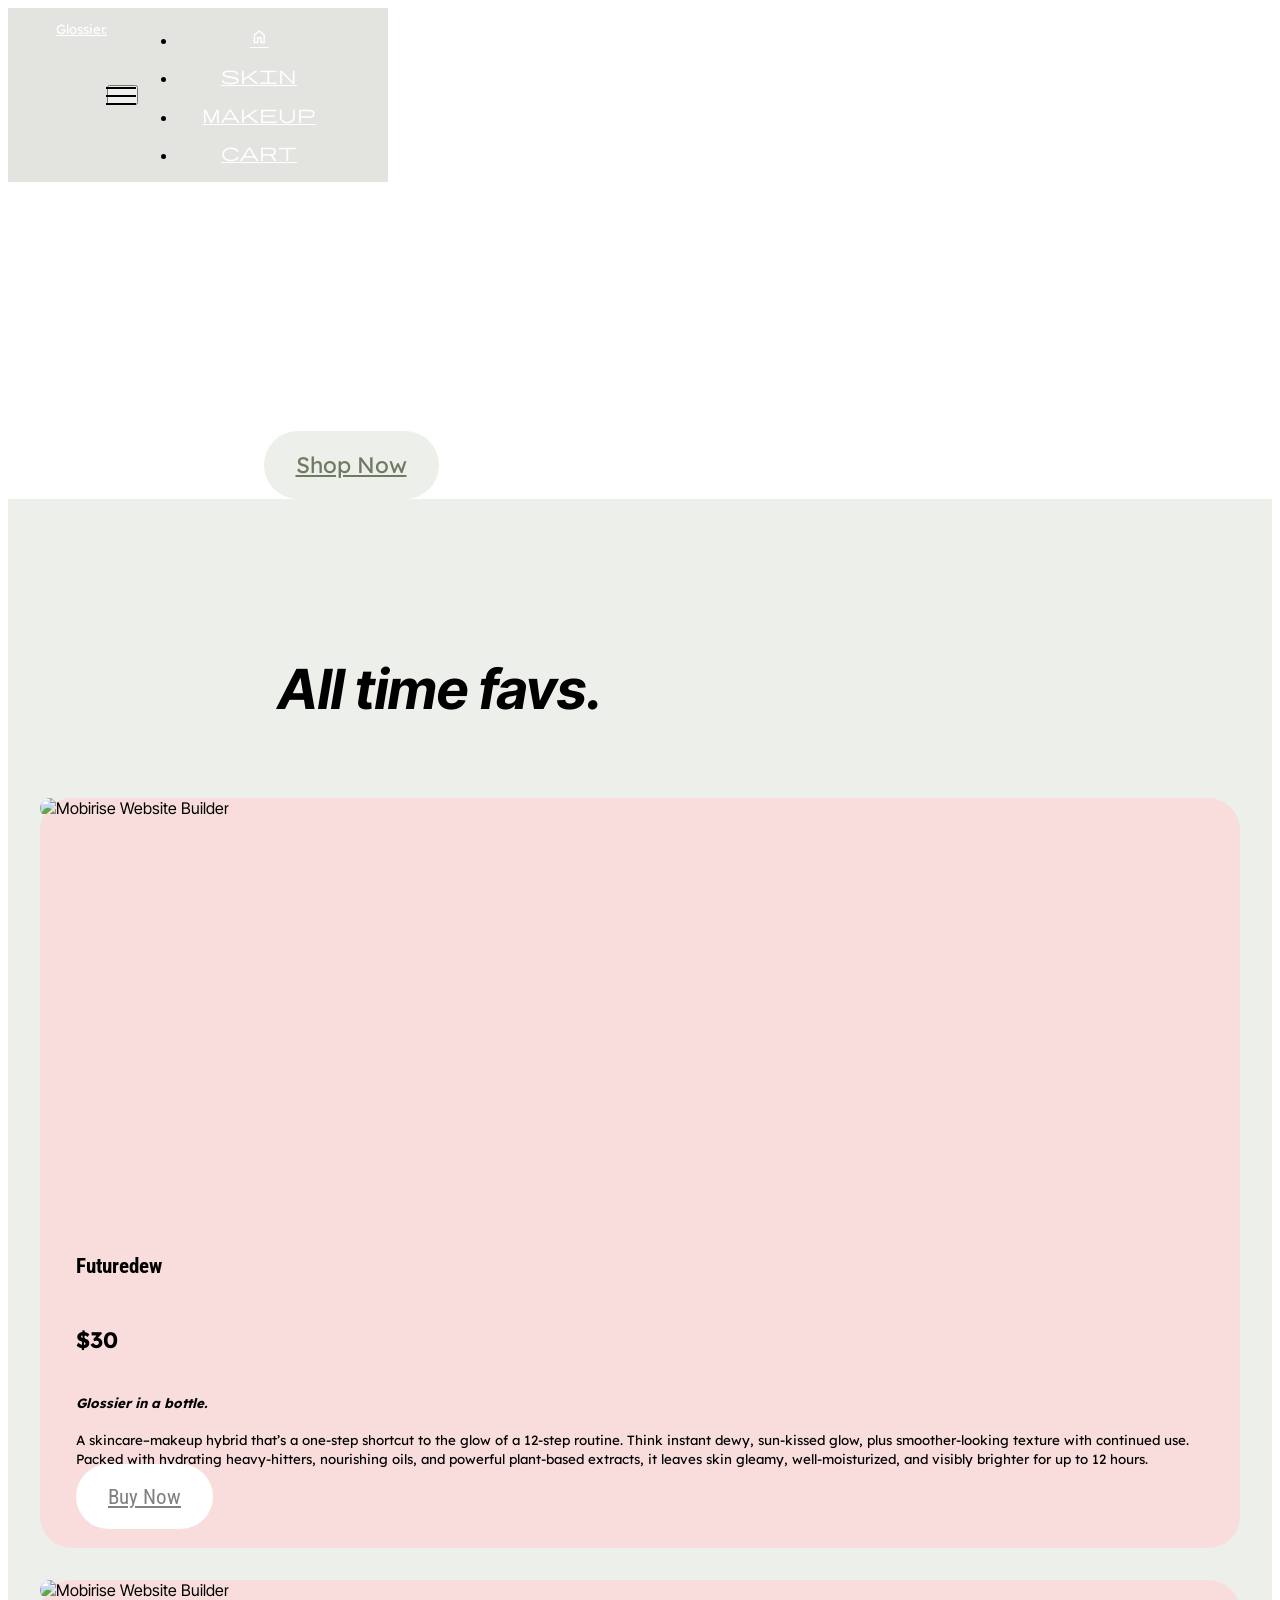
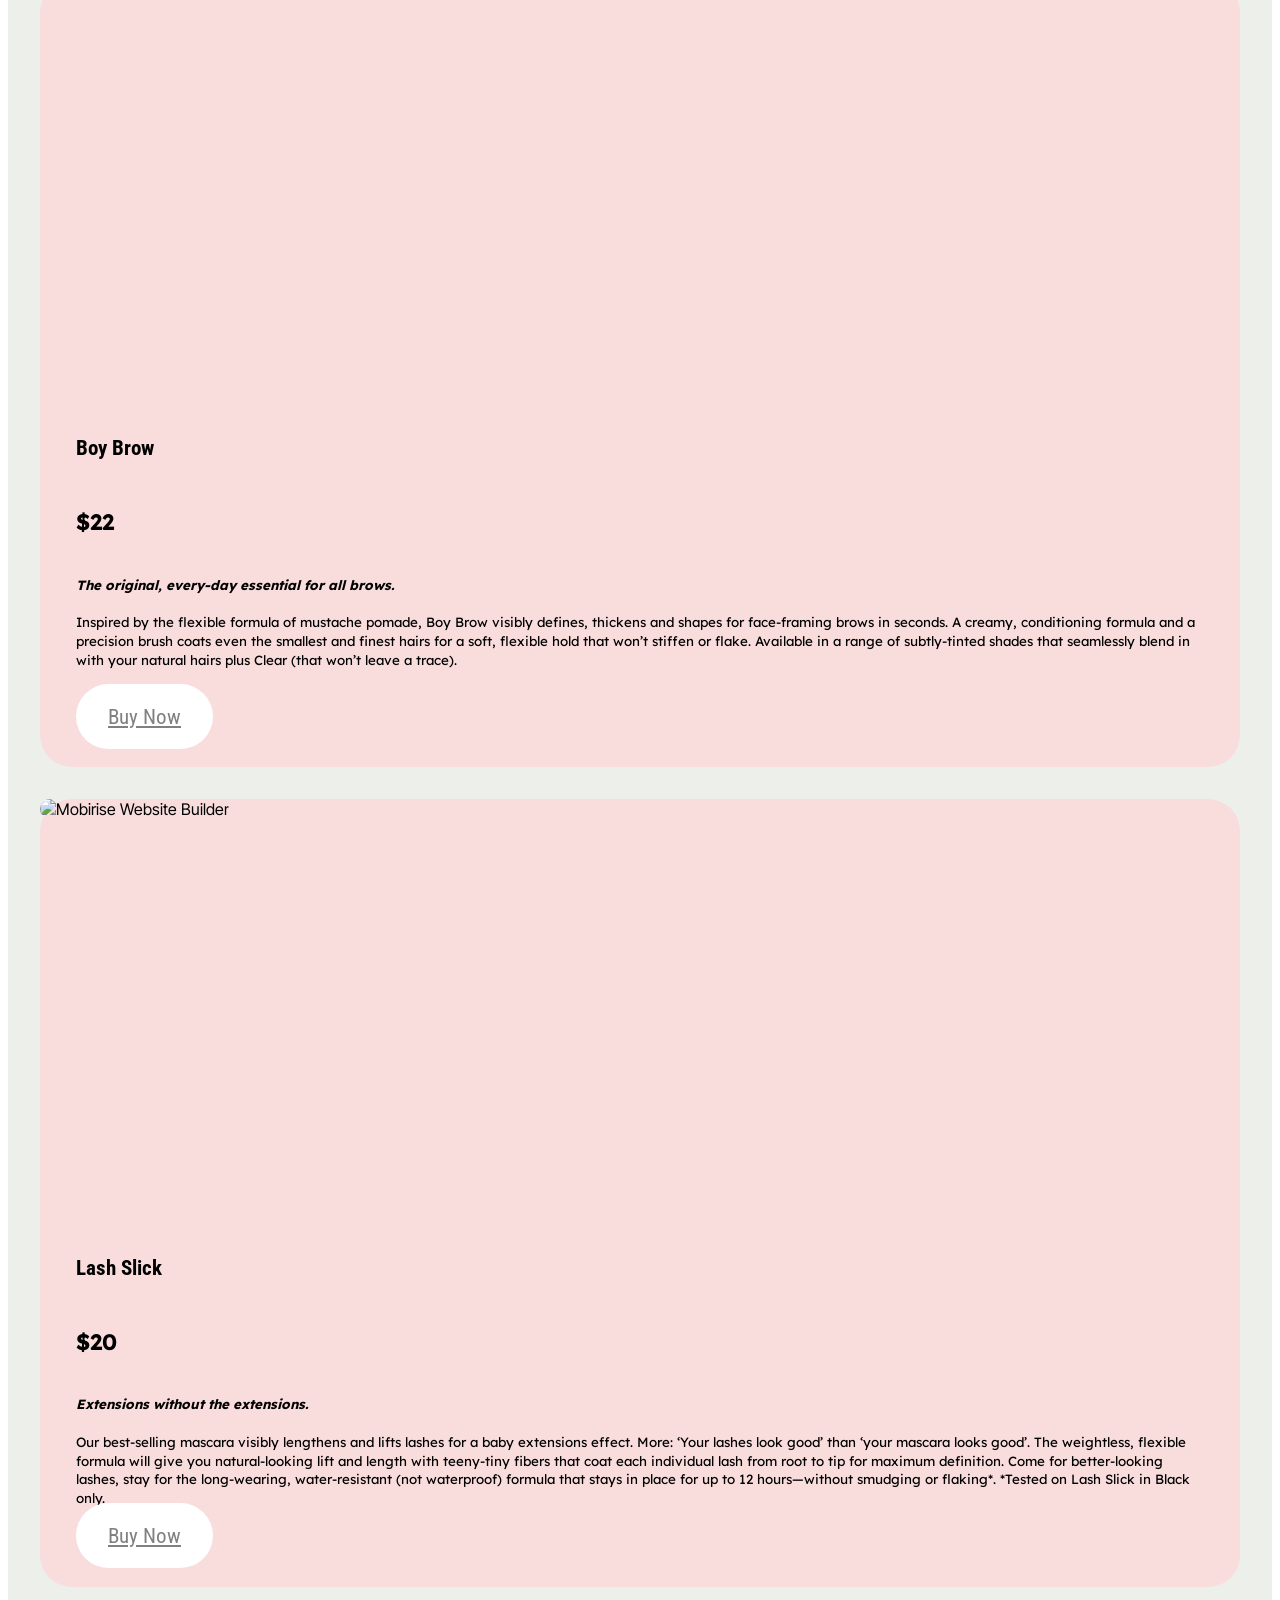
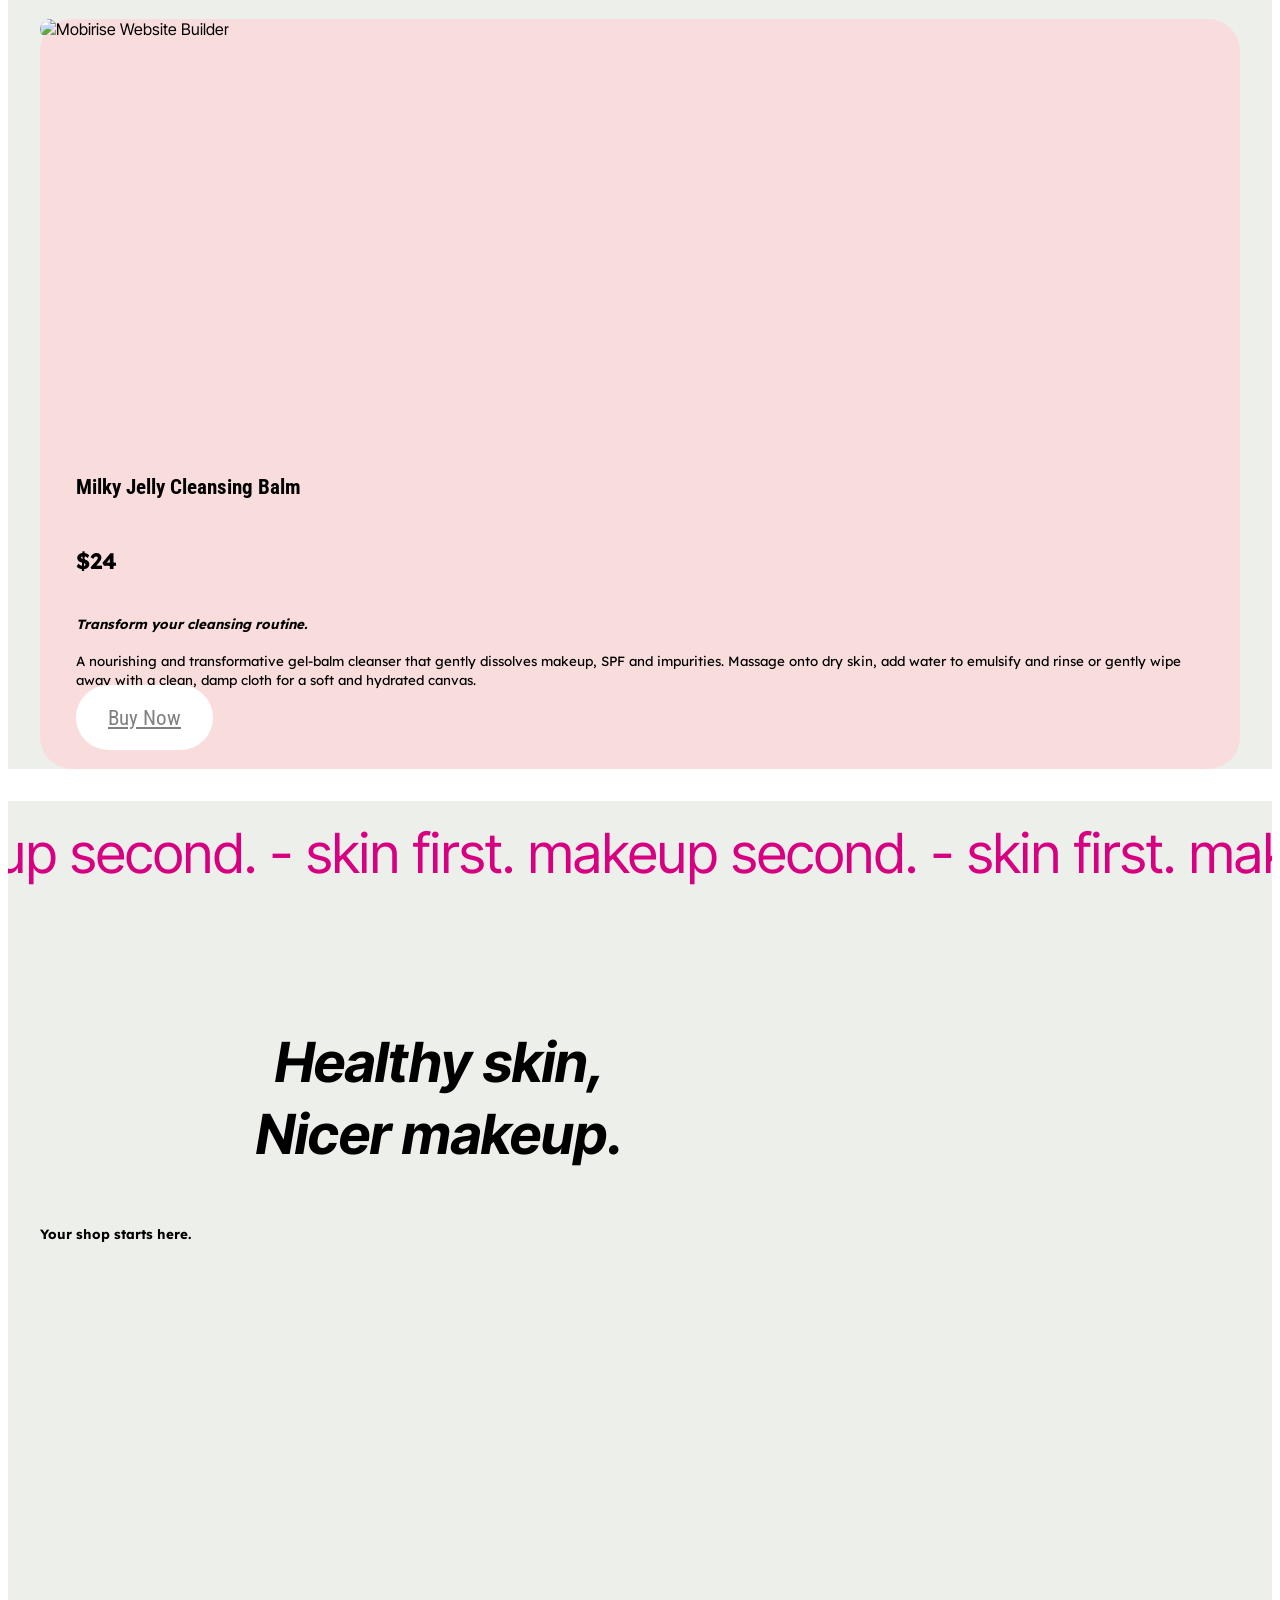
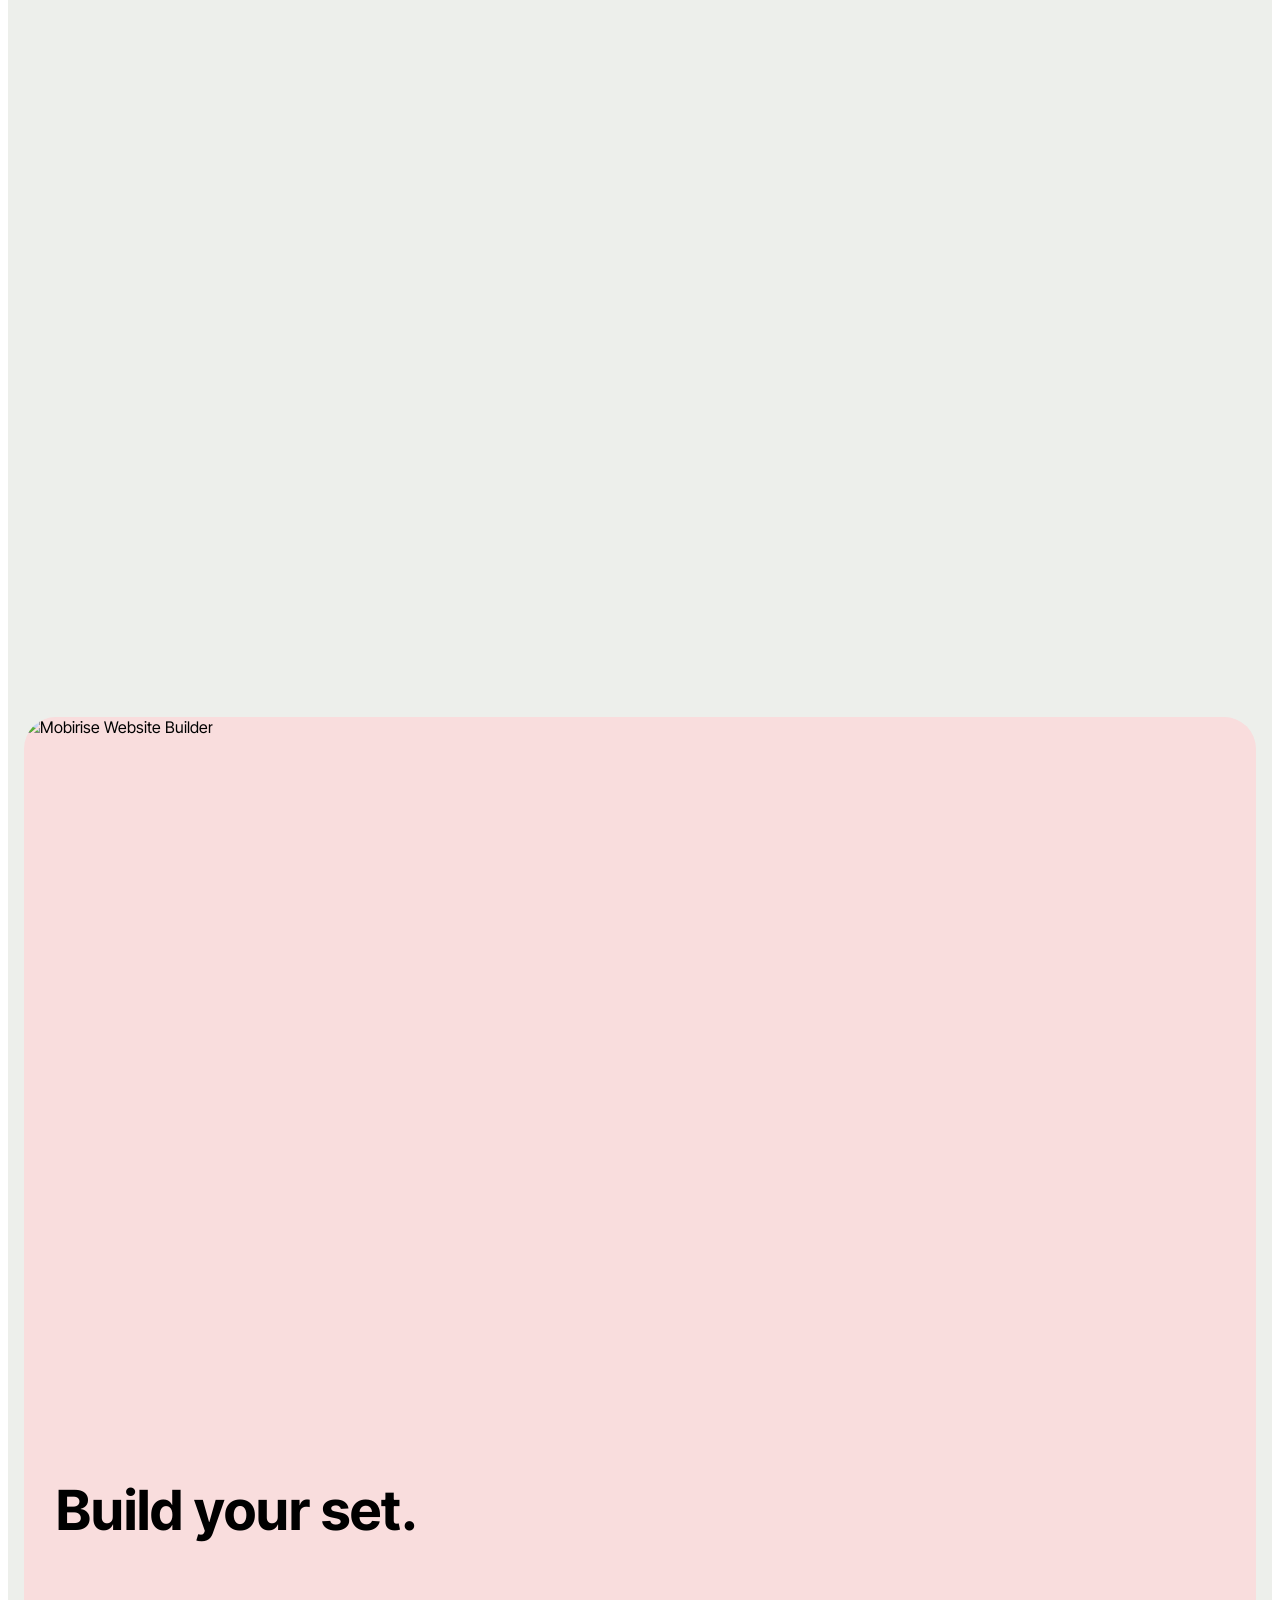
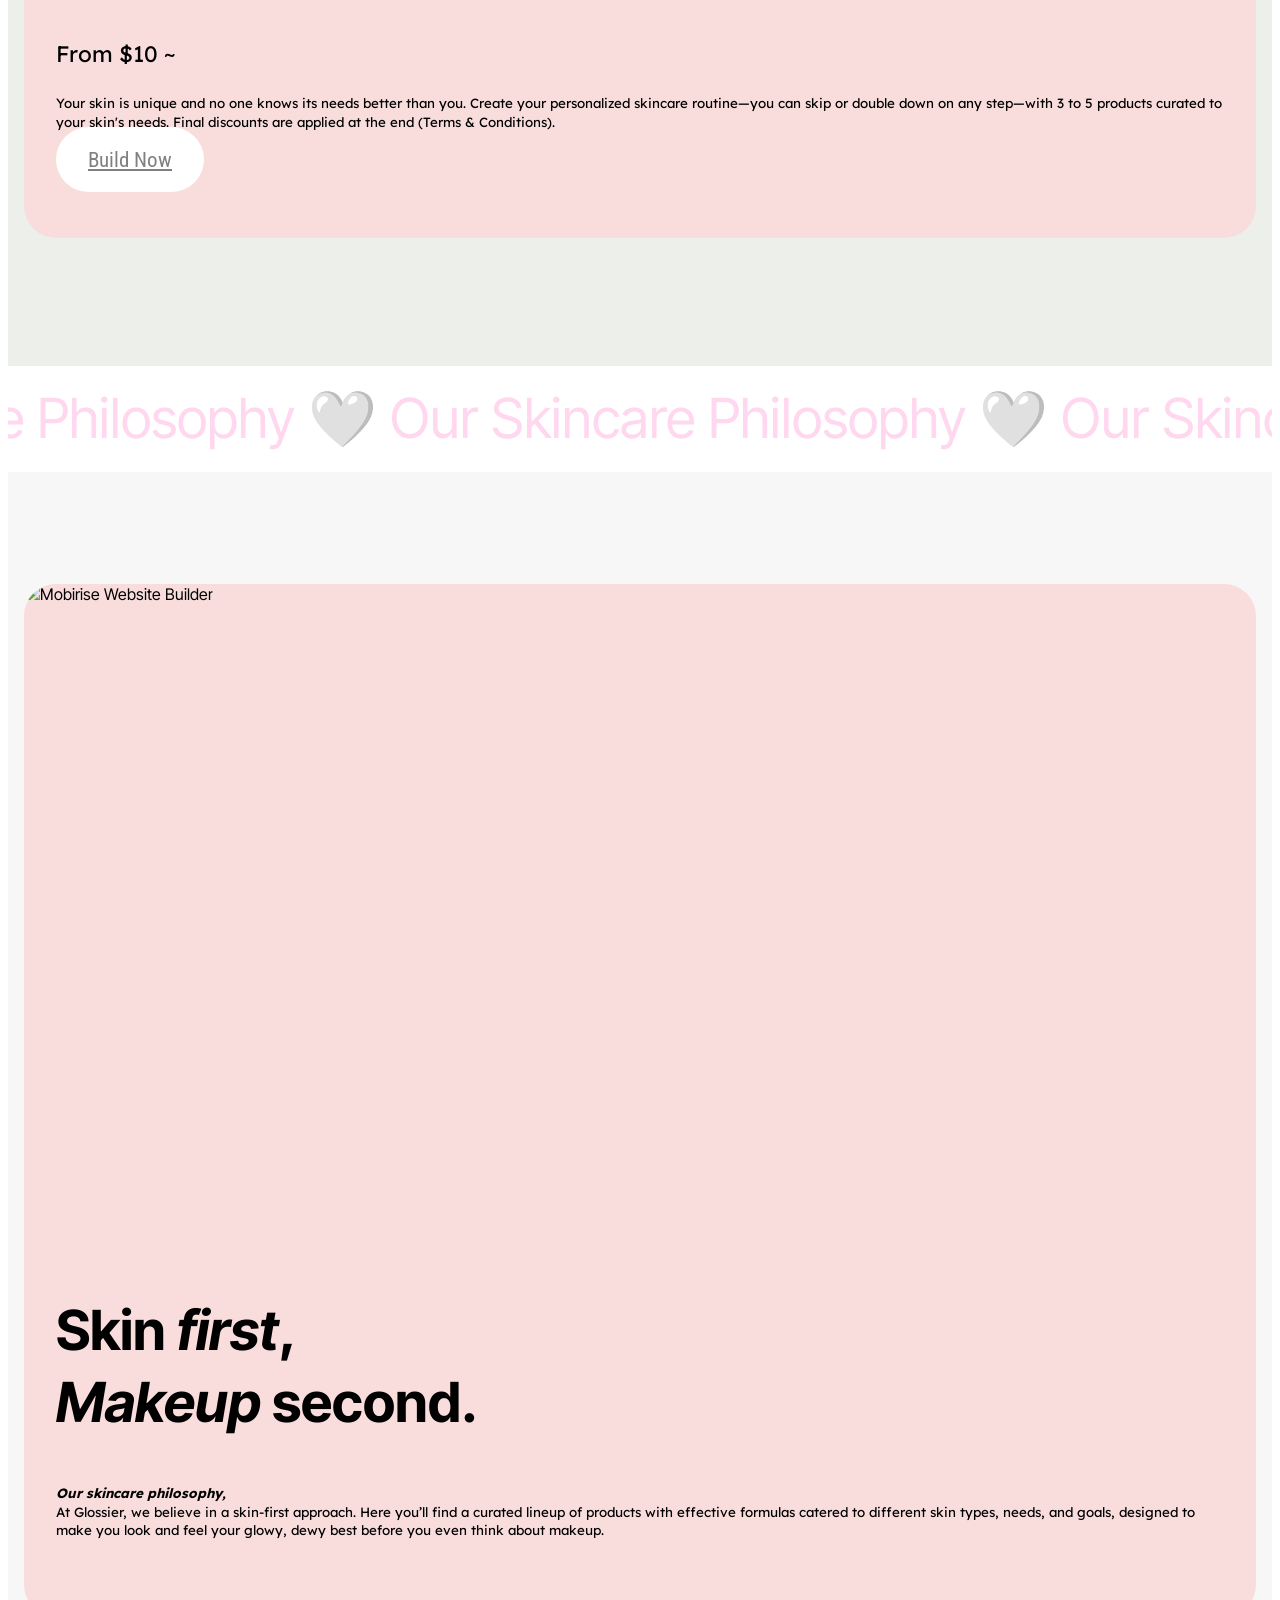
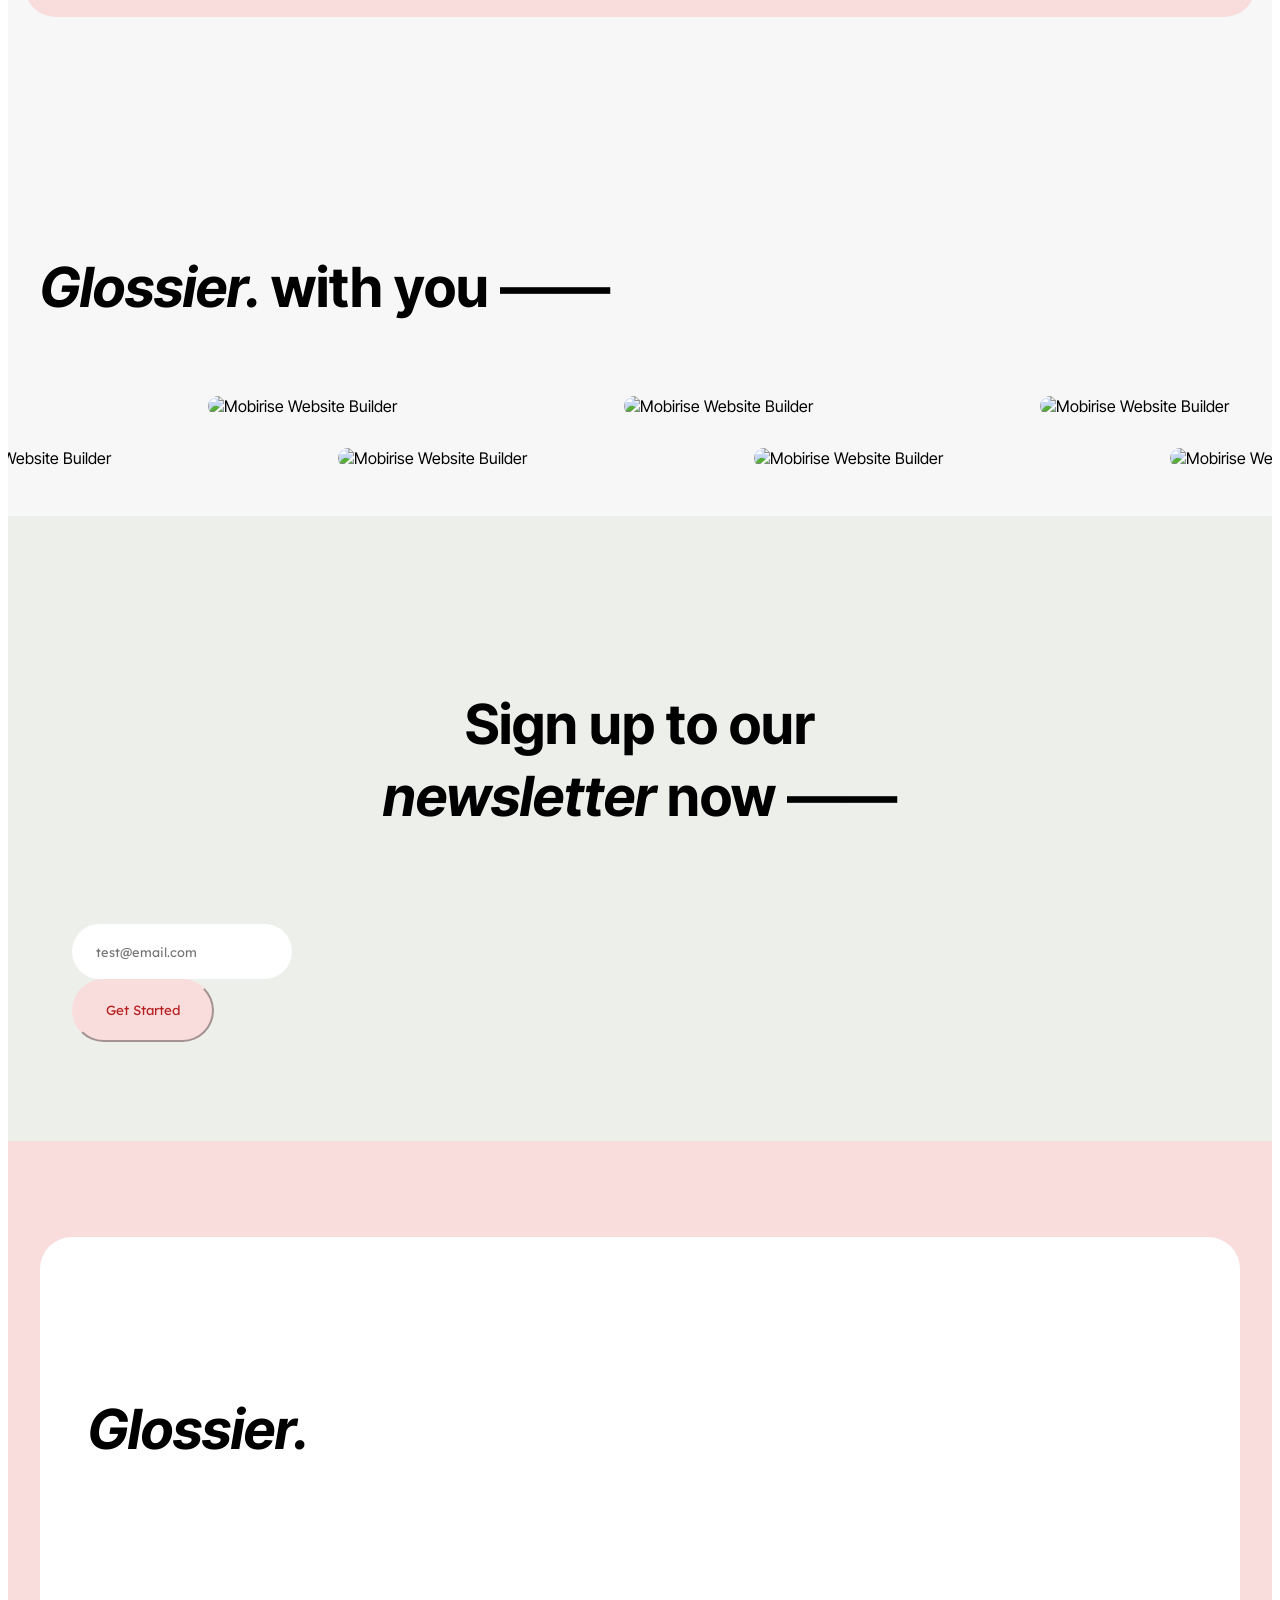
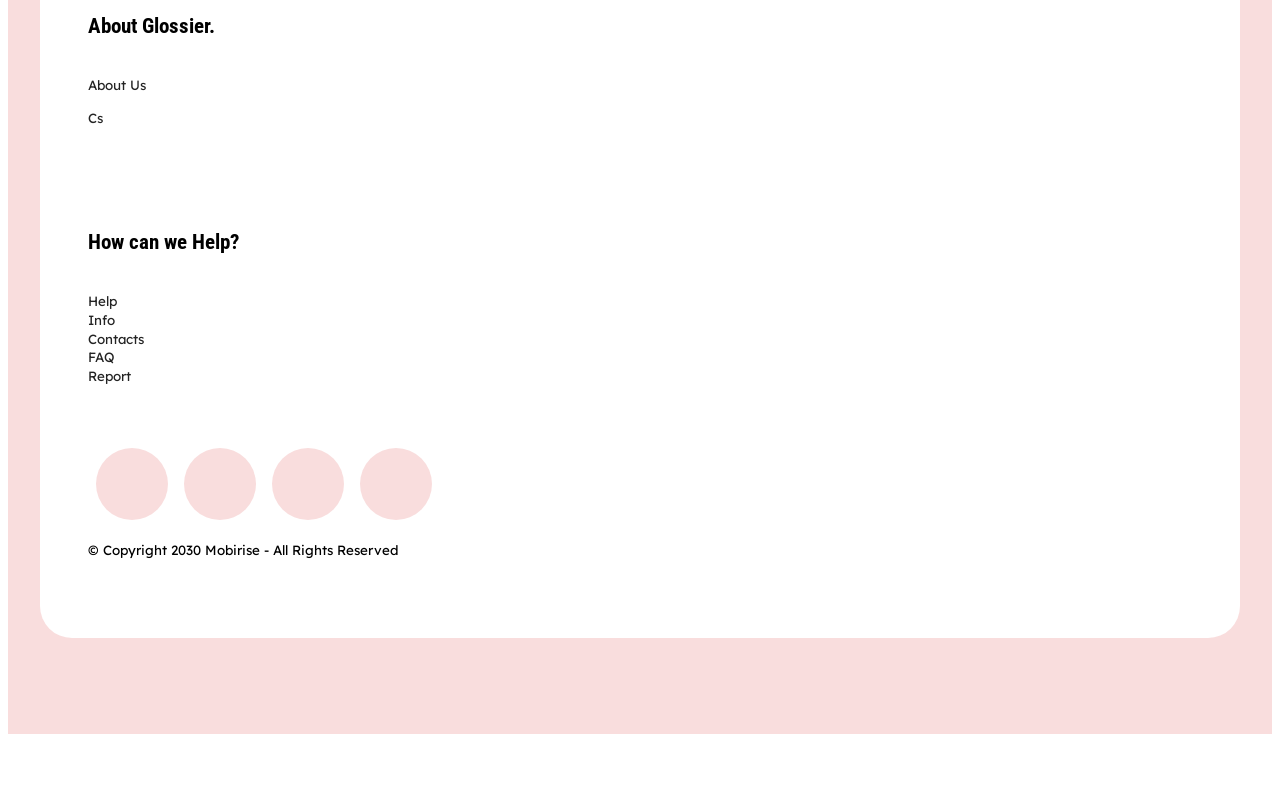
==== commit 0eeaa3c4: "create github pages" ====
--- a/index.html
+++ b/index.html
@@ -27,7 +27,7 @@
   <noscript><link rel="stylesheet" href="https://fonts.googleapis.com/css?family=Lexend:100,200,300,400,500,600,700,800,900&display=swap"></noscript>
   <link rel="preload" href="https://fonts.googleapis.com/css?family=Material+Symbols+Outlined:100,200,300,400,500,600,700&display=swap" as="style" onload="this.onload=null;this.rel='stylesheet'">
   <noscript><link rel="stylesheet" href="https://fonts.googleapis.com/css?family=Material+Symbols+Outlined:100,200,300,400,500,600,700&display=swap"></noscript>
-  <link rel="preload" as="style" href="assets/mobirise/css/mbr-additional.css?v=gWQX0H"><link rel="stylesheet" href="assets/mobirise/css/mbr-additional.css?v=gWQX0H" type="text/css">
+  <link rel="preload" as="style" href="assets/mobirise/css/mbr-additional.css?v=uyI9VZ"><link rel="stylesheet" href="assets/mobirise/css/mbr-additional.css?v=uyI9VZ" type="text/css">
 
   
   
@@ -340,7 +340,7 @@
 
 				<div class="text-wrapper align-left" data-form-type="formoid">
 					<!--Formbuilder Form-->
-					<form action="https://mobirise.eu/" method="POST" class="mbr-form form-with-styler" data-form-title="Form Name"><input type="hidden" name="email" data-form-email="true" value="723rU4/Vot7gahQjrd5cWbhCoRHl6Bcsnffb6KC9VC3QUeIYvO3zlhJO0QNJTk+nt7le374IlxcA2y8s80ikFuPPG8hYl2FTGj4YRCwwDyVV2u7m8pBiB/590ahmXlMz">
+					<form action="https://mobirise.eu/" method="POST" class="mbr-form form-with-styler" data-form-title="Form Name"><input type="hidden" name="email" data-form-email="true" value="GVE0zk9Izg+IEVsO7jqlLhAcuTQcjTopuebF+VaJ8+PAnzeQBA73lC7Y9RjZvGS6+0s2oj5LzWvc2WzK8u7r9y/2XydmZjvTjYI/SAqzkZugpMeG0BDUOz0It3ZX+NGU">
 						<div class="row">
 							<div hidden="hidden" data-form-alert="" class="alert alert-success col-12">Enjoy a 10% off on your first shop!</div>
 							<div hidden="hidden" data-form-alert-danger="" class="alert alert-danger col-12">
@@ -429,7 +429,7 @@
 			</div>
 		</div>
 	</div>
-</section><section class="display-7" style="padding: 0;align-items: center;justify-content: center;flex-wrap: wrap;    align-content: center;display: flex;position: relative;height: 4rem;"><a href="https://mobiri.se/4654935" style="flex: 1 1;height: 4rem;position: absolute;width: 100%;z-index: 1;"><img alt="" style="height: 4rem;" src="[data-uri]"></a><p style="margin: 0;text-align: center;" class="display-7">&#8204;</p><a style="z-index:1" href="https://mobirise.com/builder/ai-website-creator.html">Free AI Website Creator</a></section><script src="assets/bootstrap/js/bootstrap.bundle.min.js"></script>  <script src="assets/parallax/jarallax.js"></script>  <script src="assets/smoothscroll/smooth-scroll.js"></script>  <script src="assets/ytplayer/index.js"></script>  <script src="assets/dropdown/js/navbar-dropdown.js"></script>  <script src="assets/scrollgallery/scroll-gallery.js"></script>  <script src="assets/theme/js/script.js"></script>  <script src="assets/formoid/formoid.min.js"></script>  
+</section><section class="display-7" style="padding: 0;align-items: center;justify-content: center;flex-wrap: wrap;    align-content: center;display: flex;position: relative;height: 4rem;"><a href="https://mobiri.se/4654935" style="flex: 1 1;height: 4rem;position: absolute;width: 100%;z-index: 1;"><img alt="" style="height: 4rem;" src="[data-uri]"></a><p style="margin: 0;text-align: center;" class="display-7">&#8204;</p><a style="z-index:1" href="https://mobirise.com/builder/ai-website-maker.html">AI Website Maker</a></section><script src="assets/bootstrap/js/bootstrap.bundle.min.js"></script>  <script src="assets/parallax/jarallax.js"></script>  <script src="assets/smoothscroll/smooth-scroll.js"></script>  <script src="assets/ytplayer/index.js"></script>  <script src="assets/dropdown/js/navbar-dropdown.js"></script>  <script src="assets/scrollgallery/scroll-gallery.js"></script>  <script src="assets/theme/js/script.js"></script>  <script src="assets/formoid/formoid.min.js"></script>  
   
   
  <div id="scrollToTop" class="scrollToTop mbr-arrow-up"><a style="text-align: center;"><i class="mbr-arrow-up-icon mbr-arrow-up-icon-cm cm-icon cm-icon-smallarrow-up"></i></a></div>
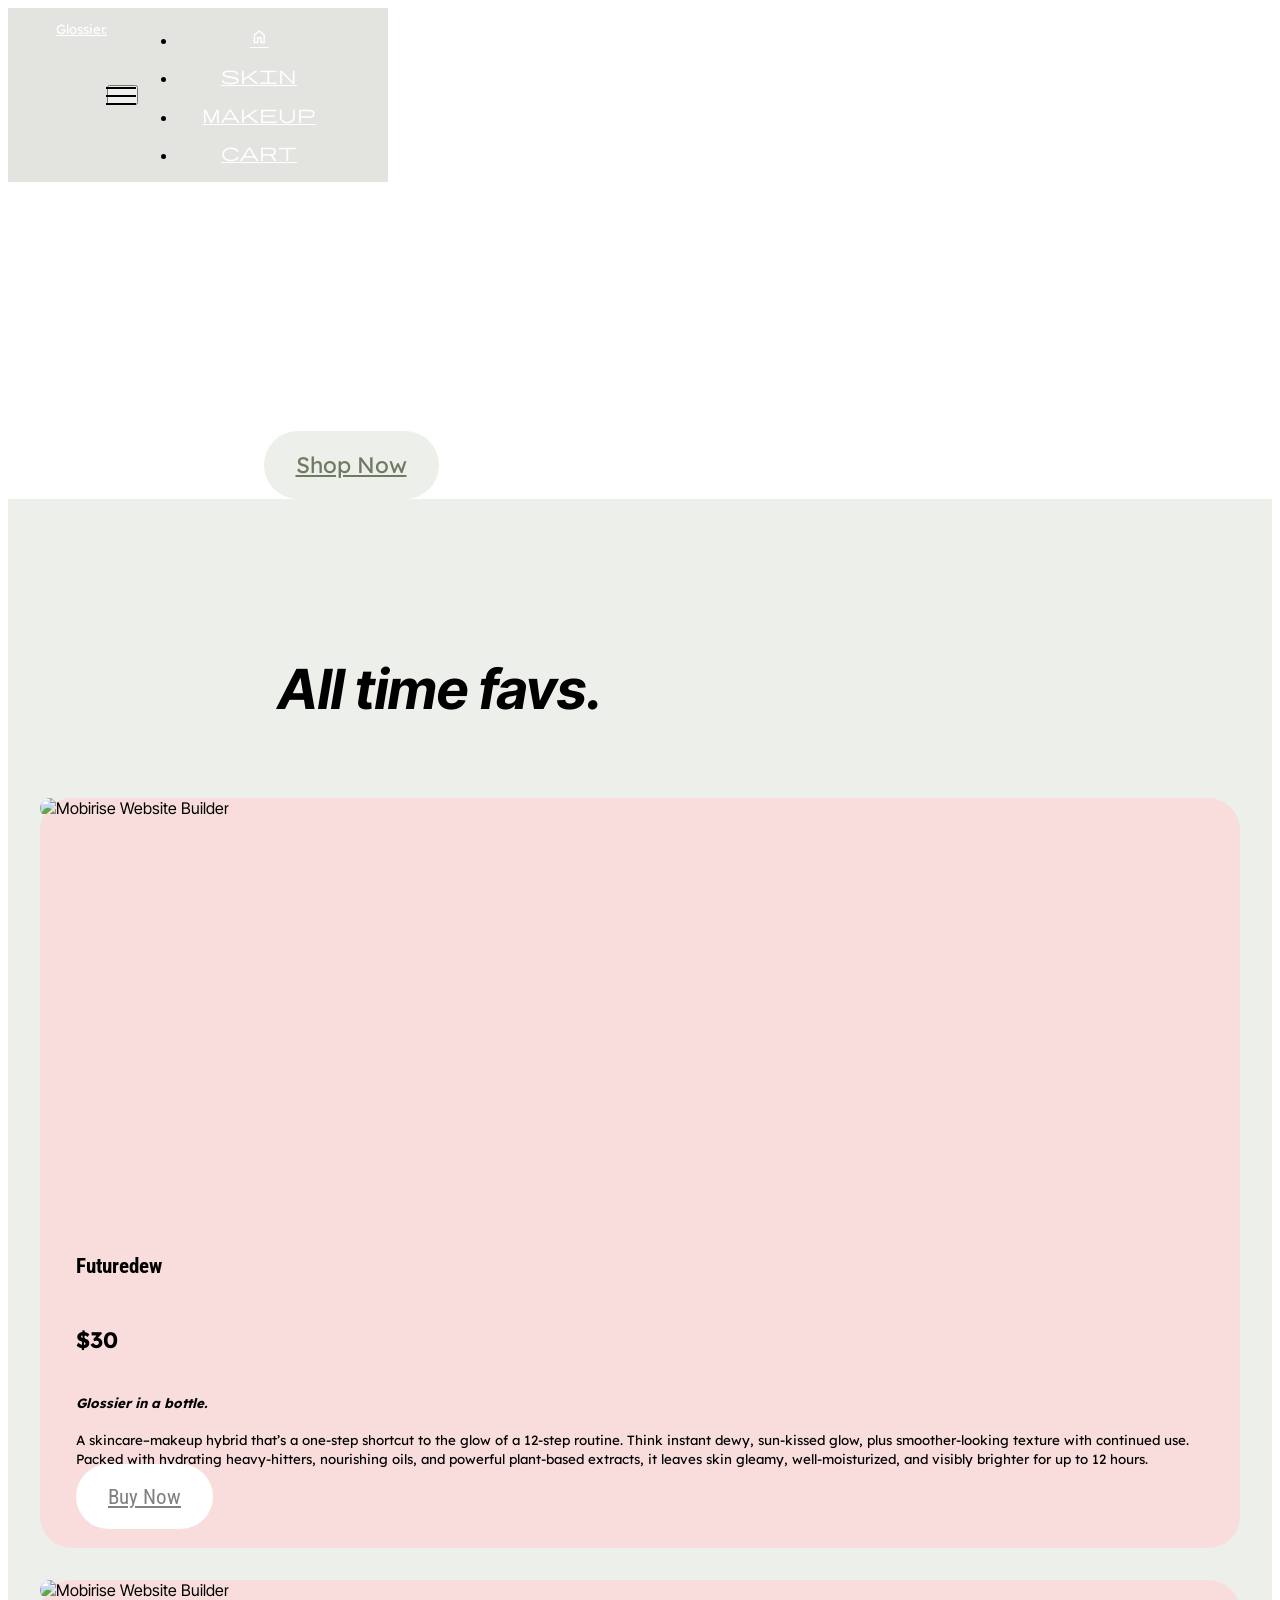
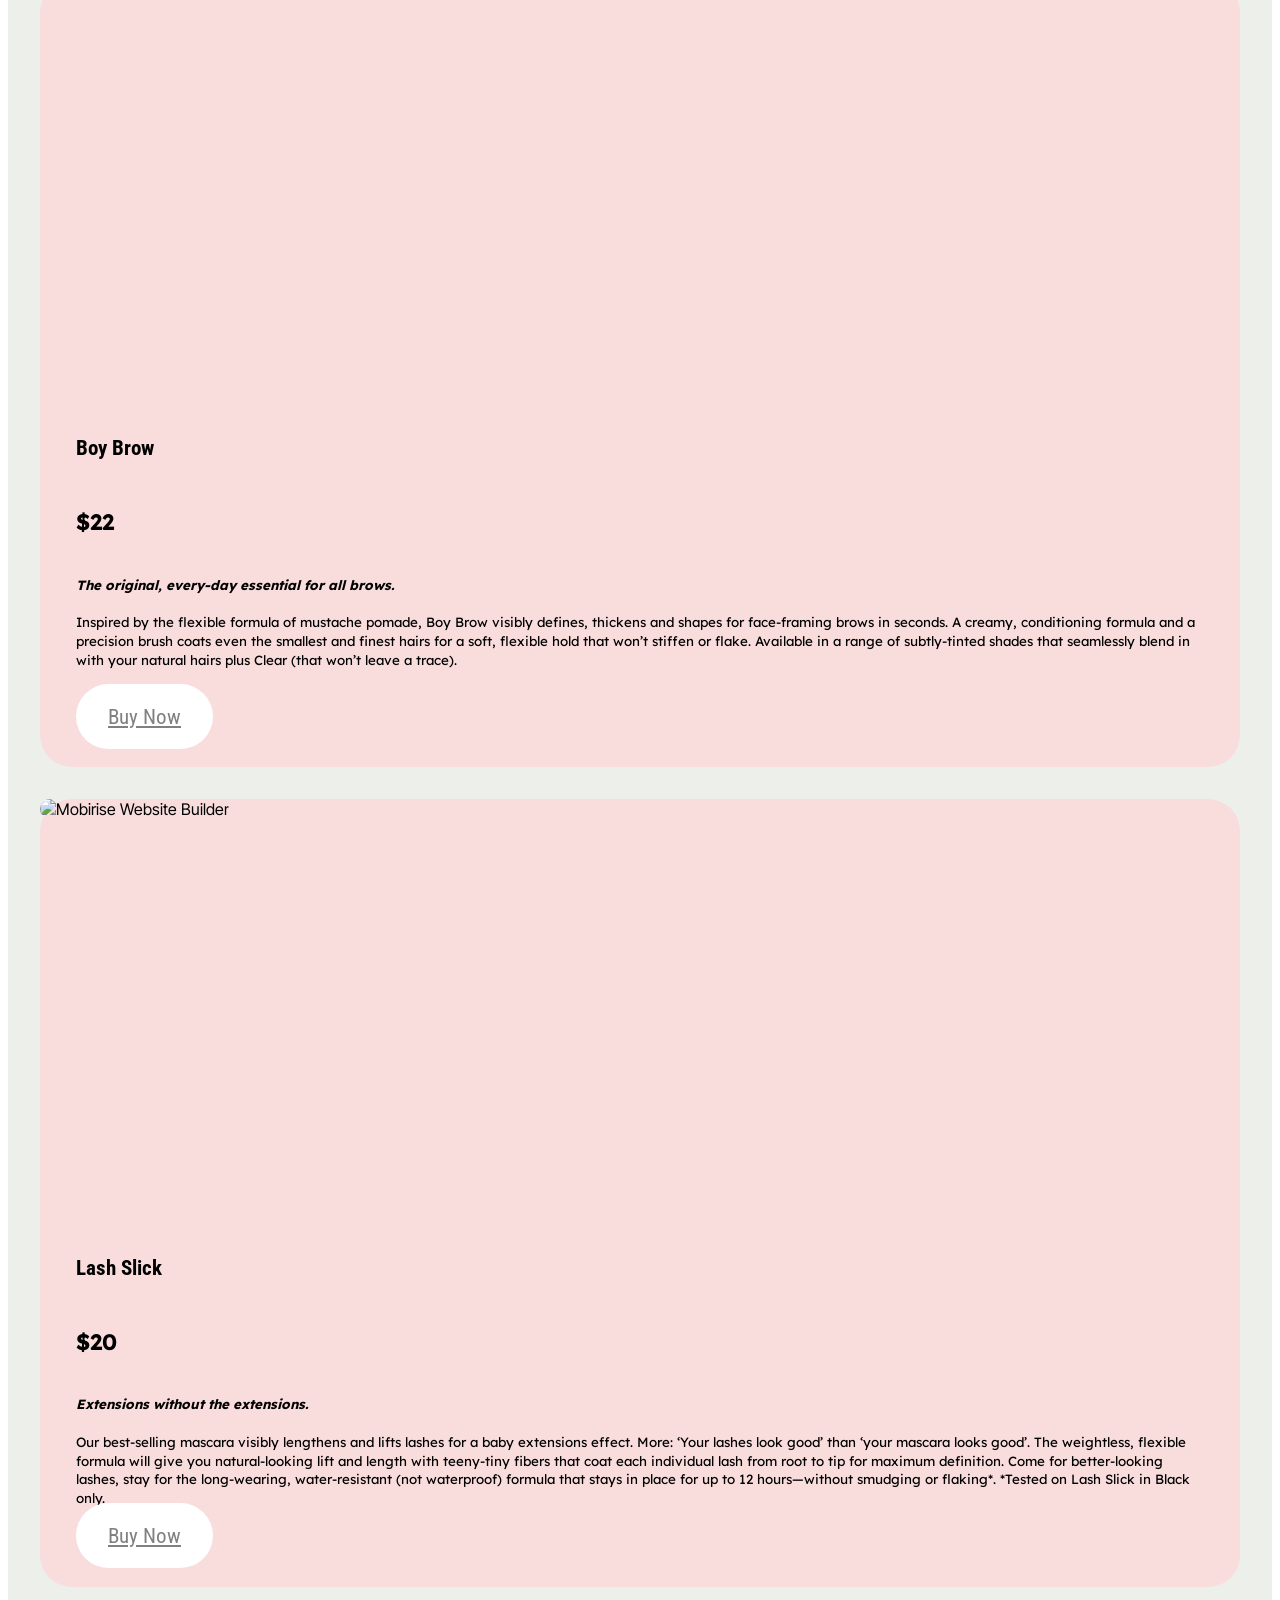
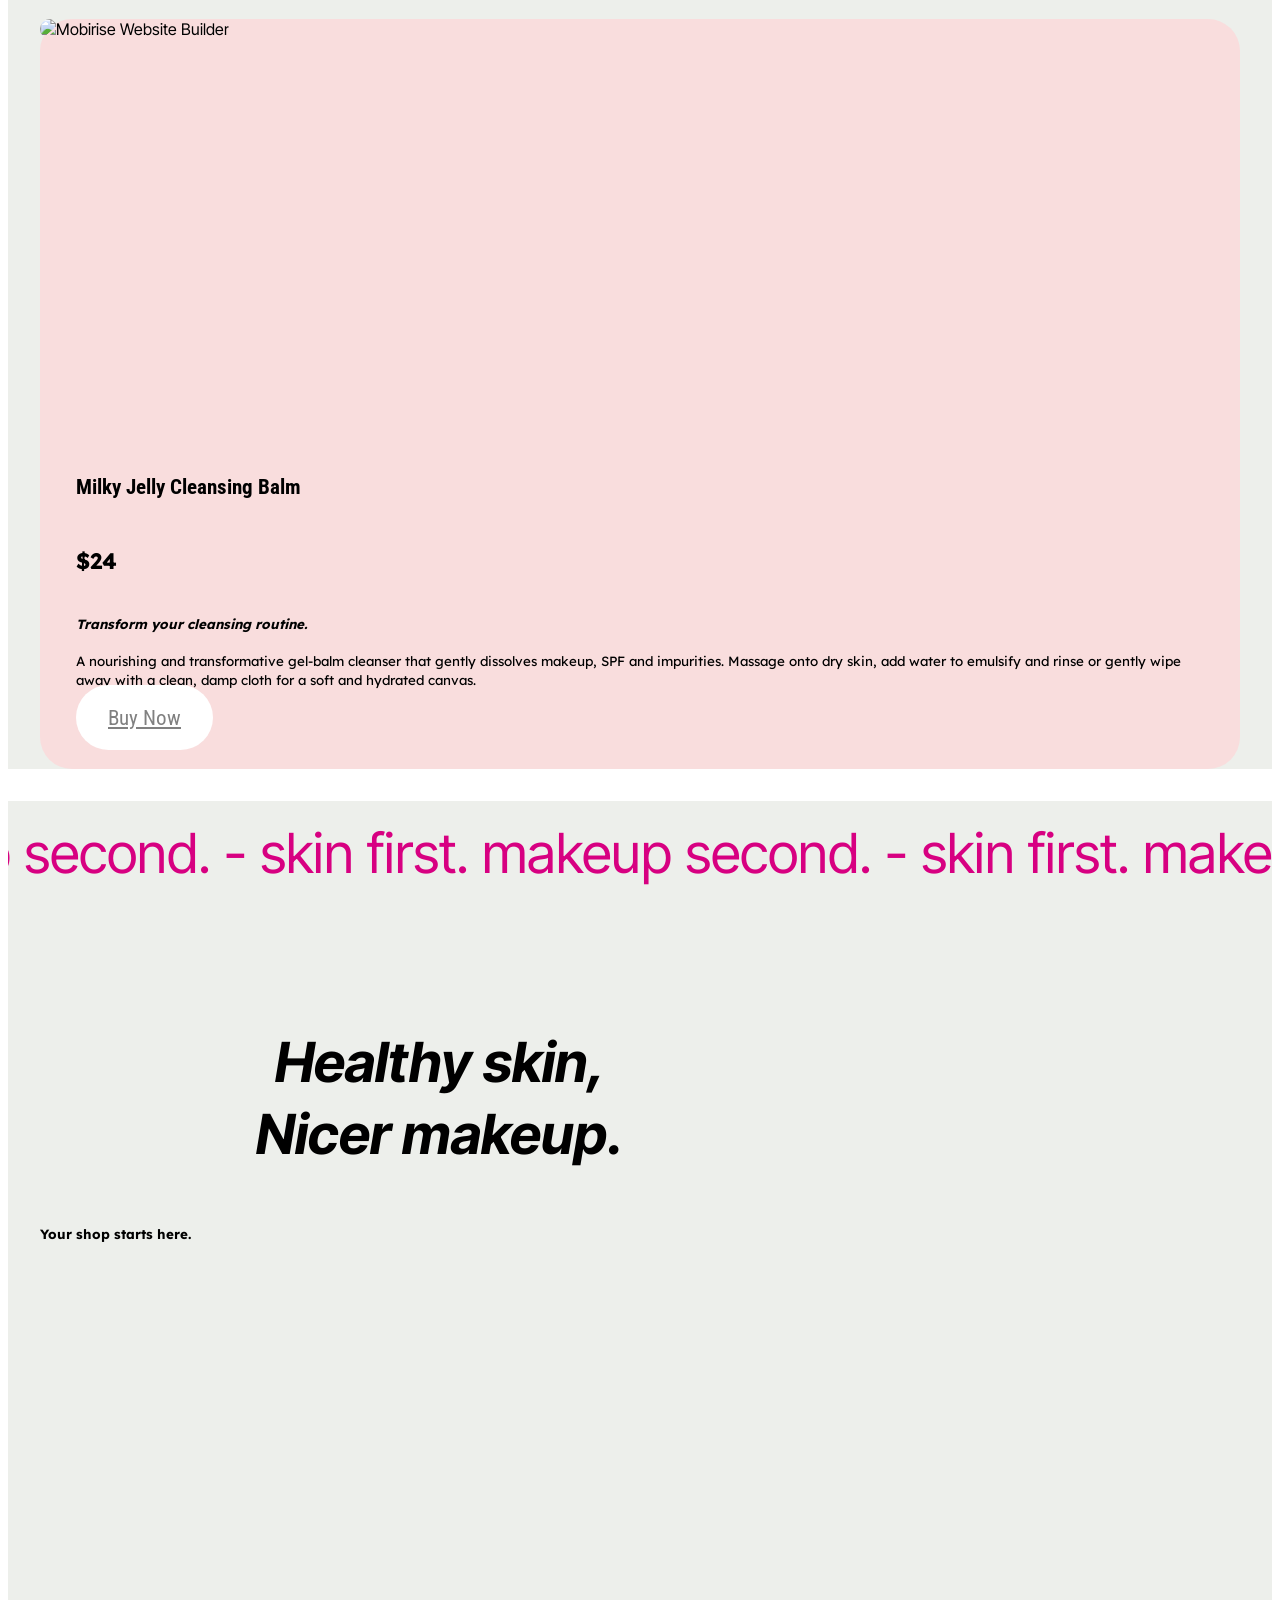
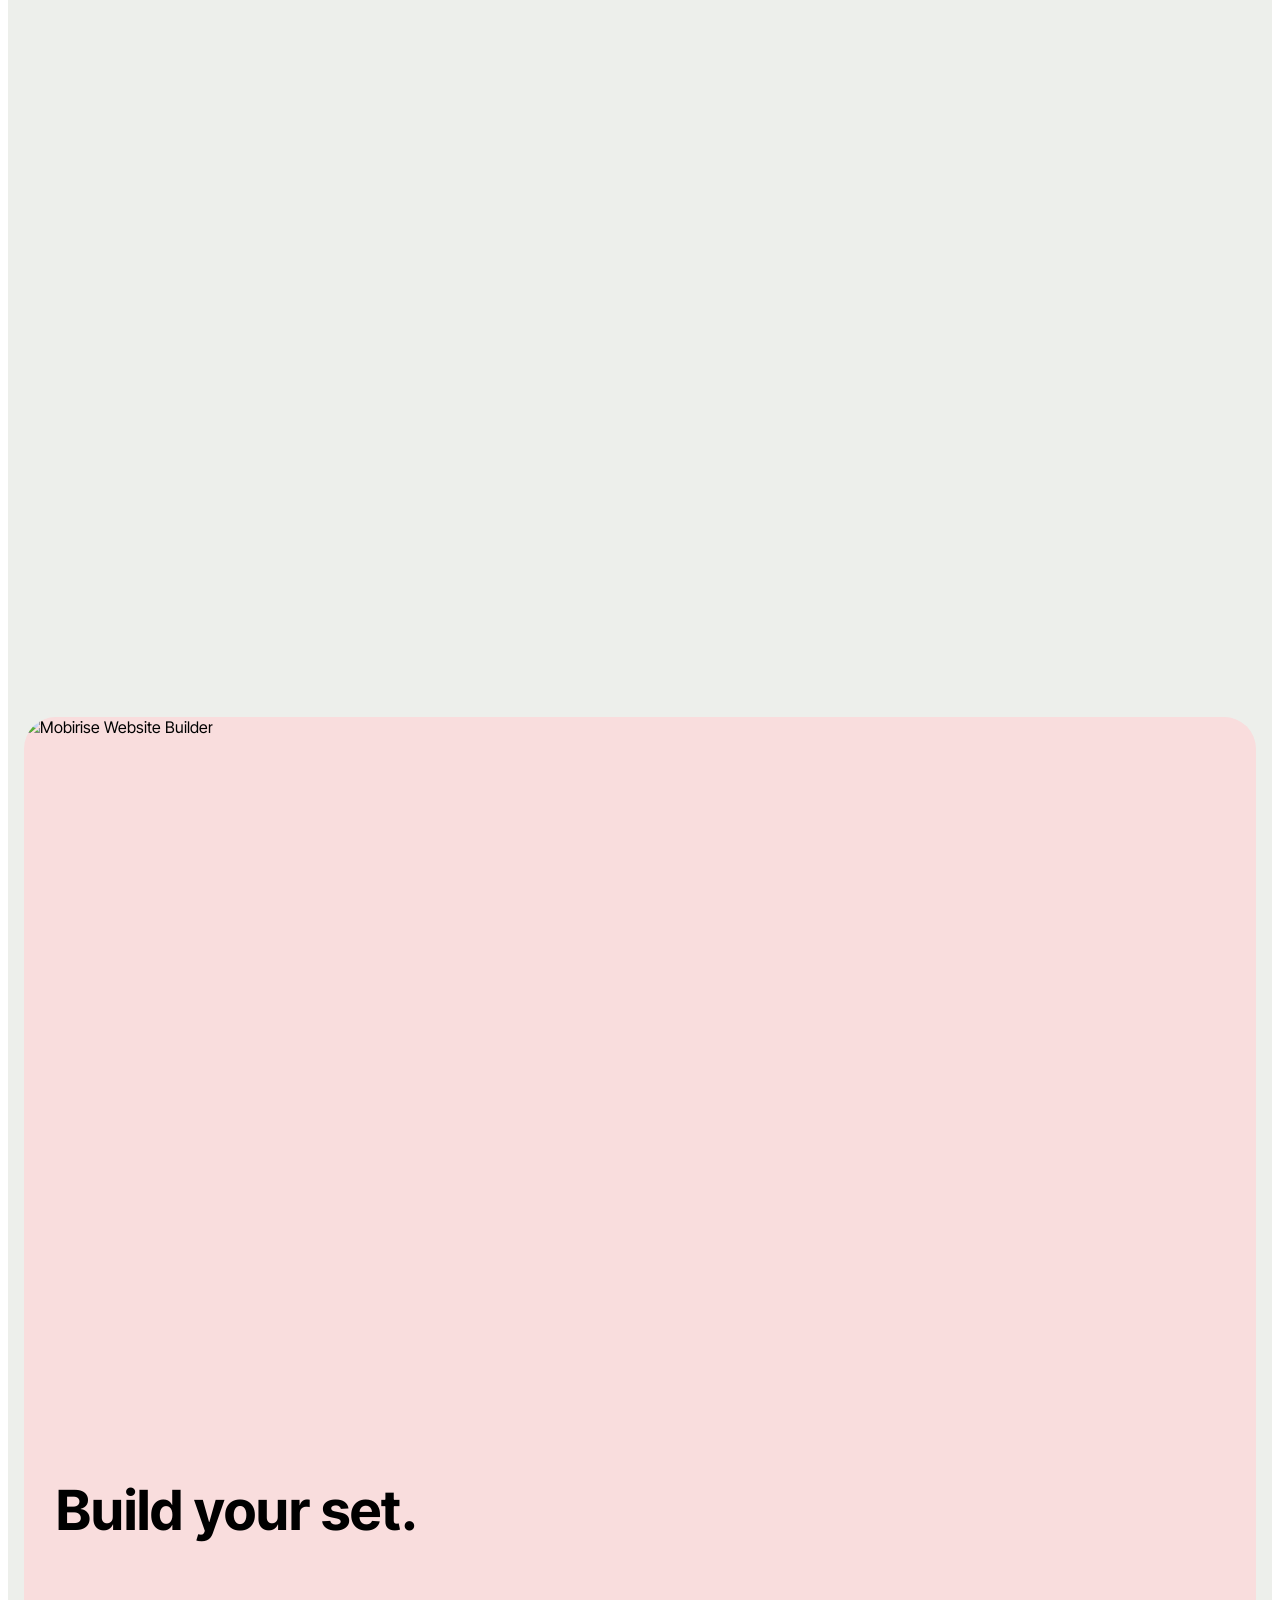
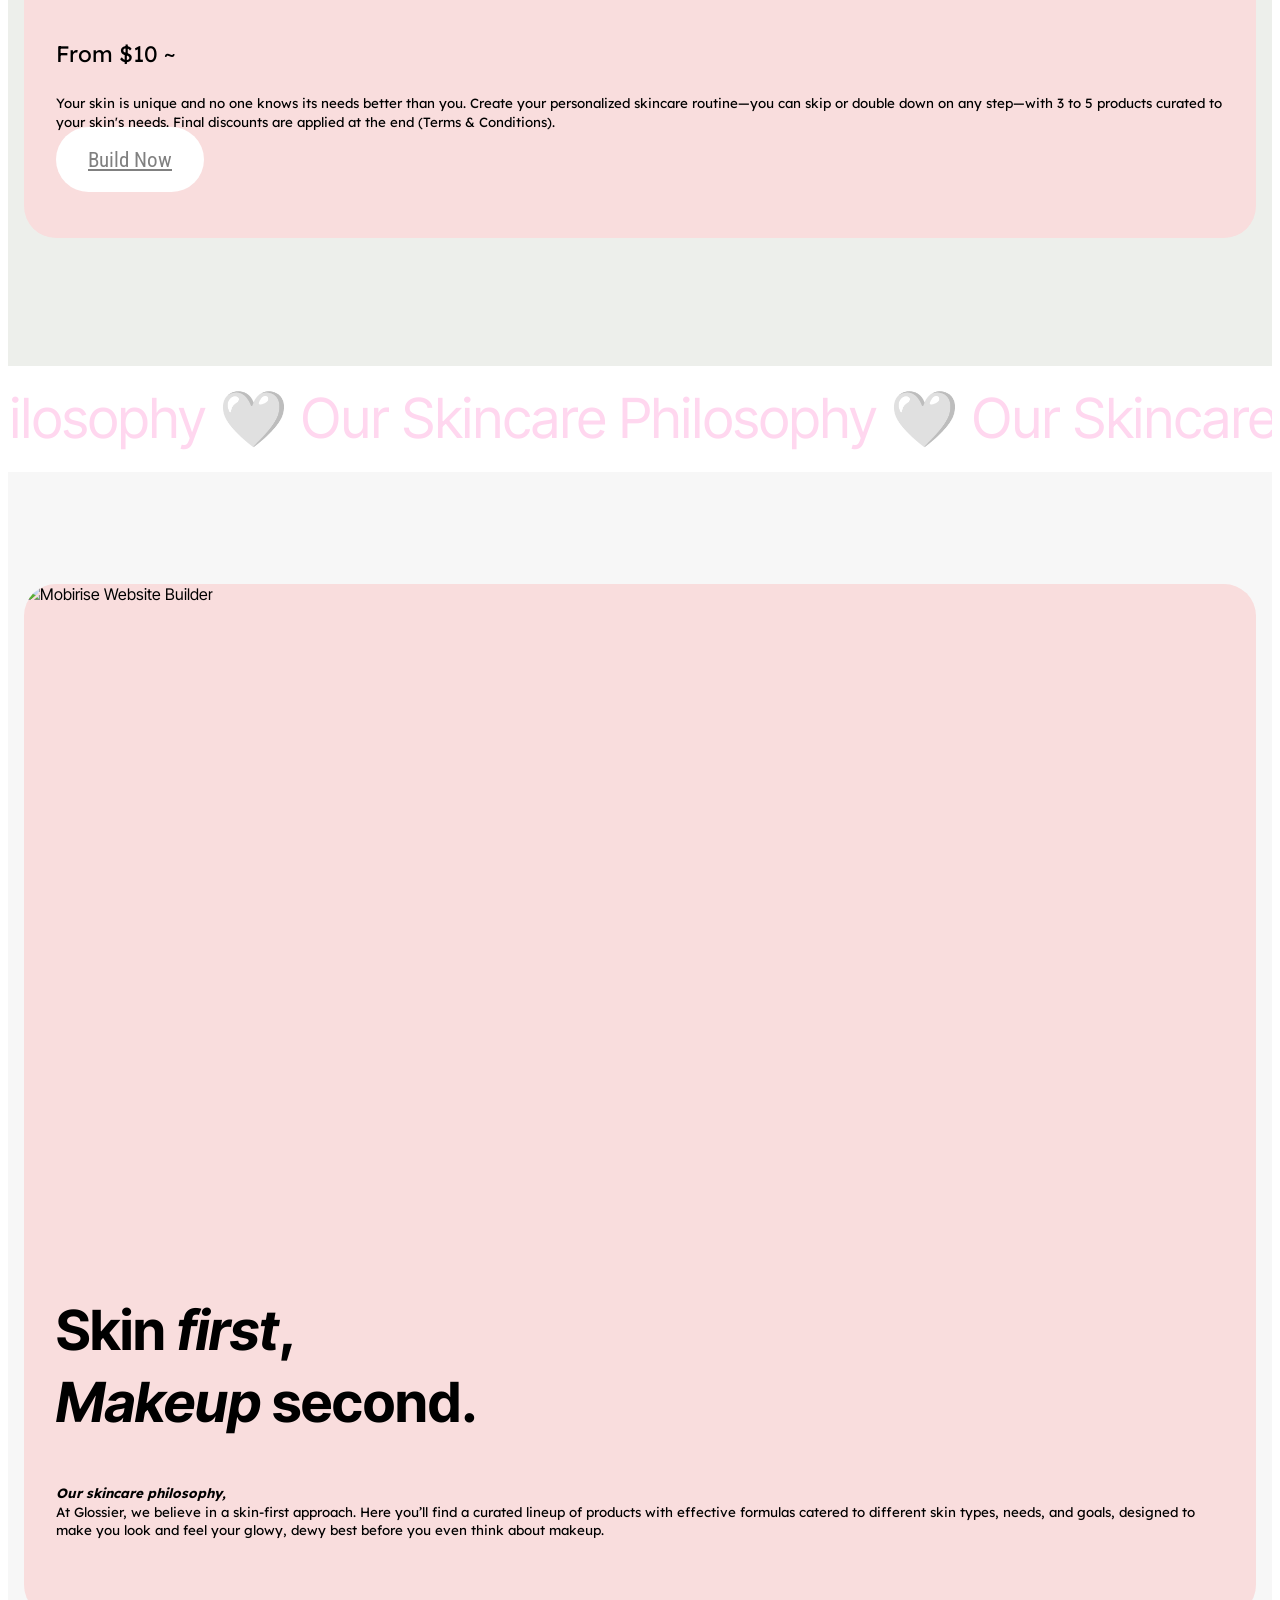
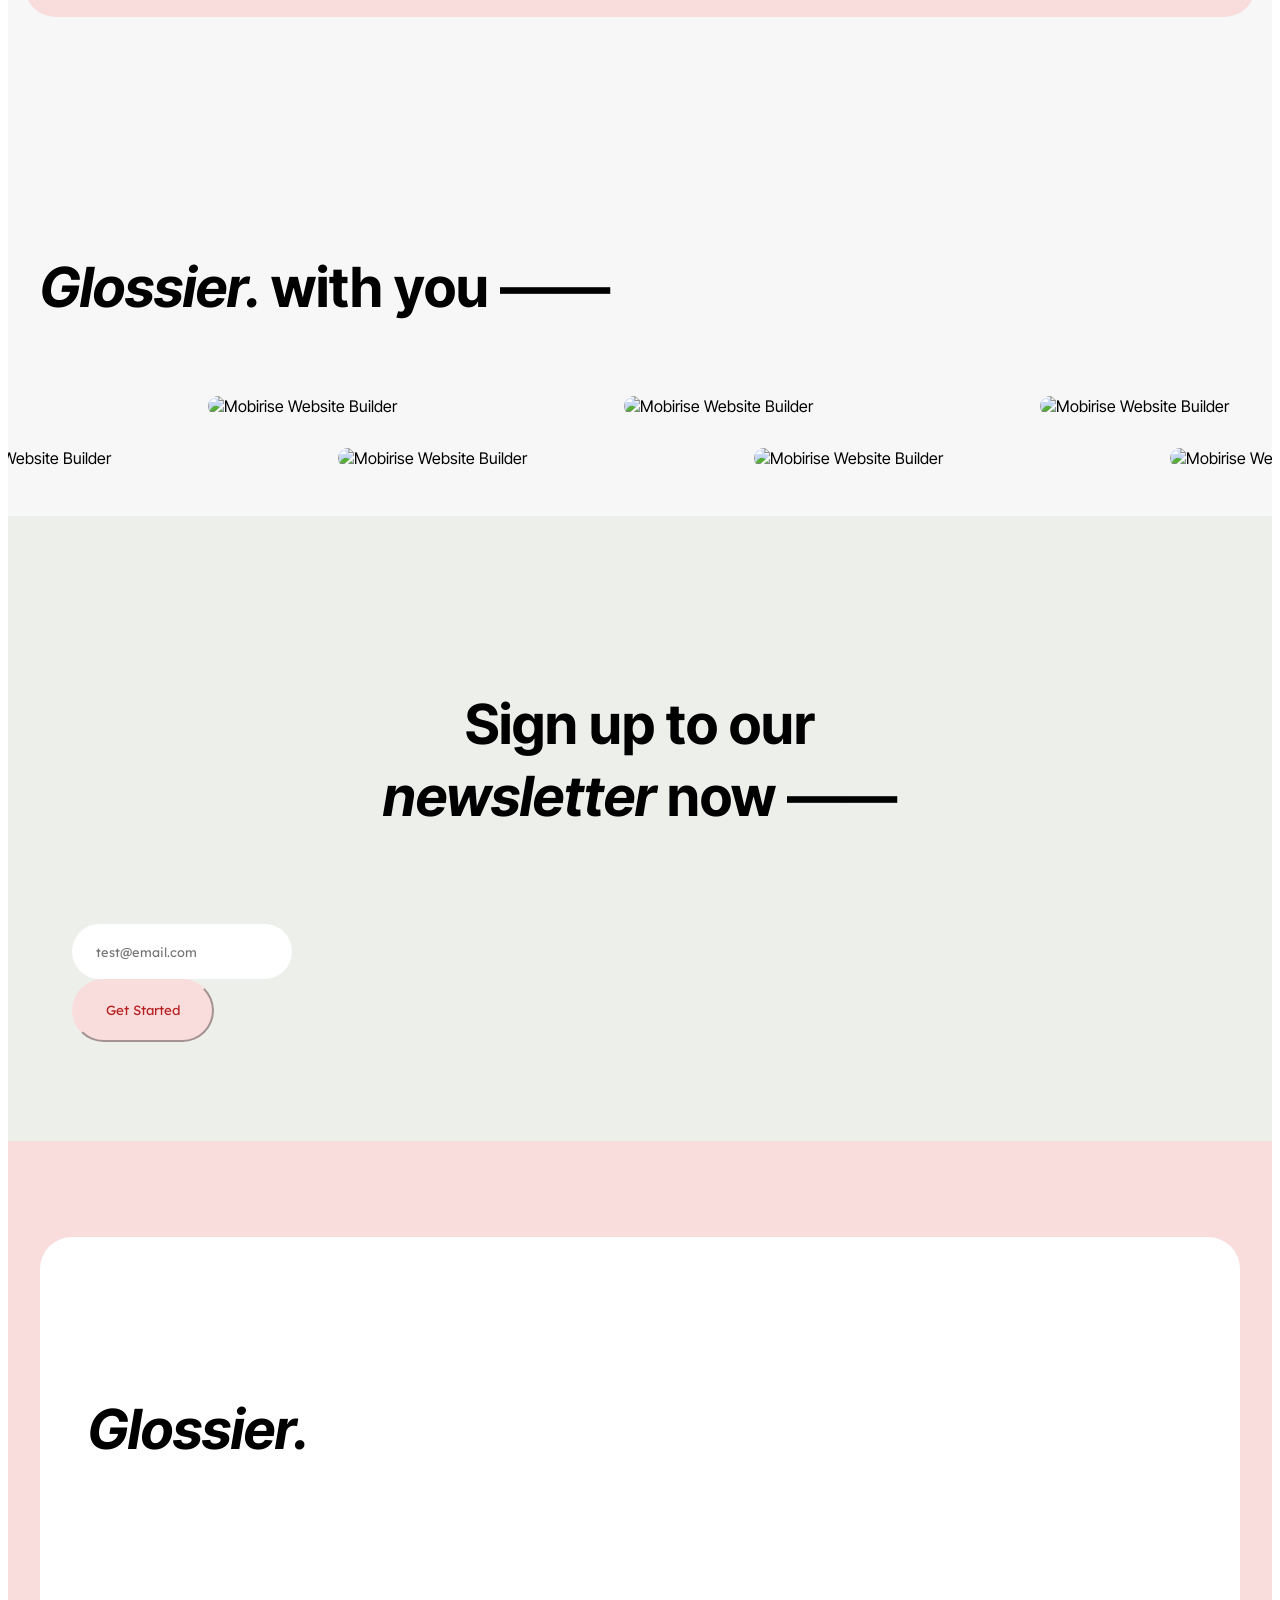
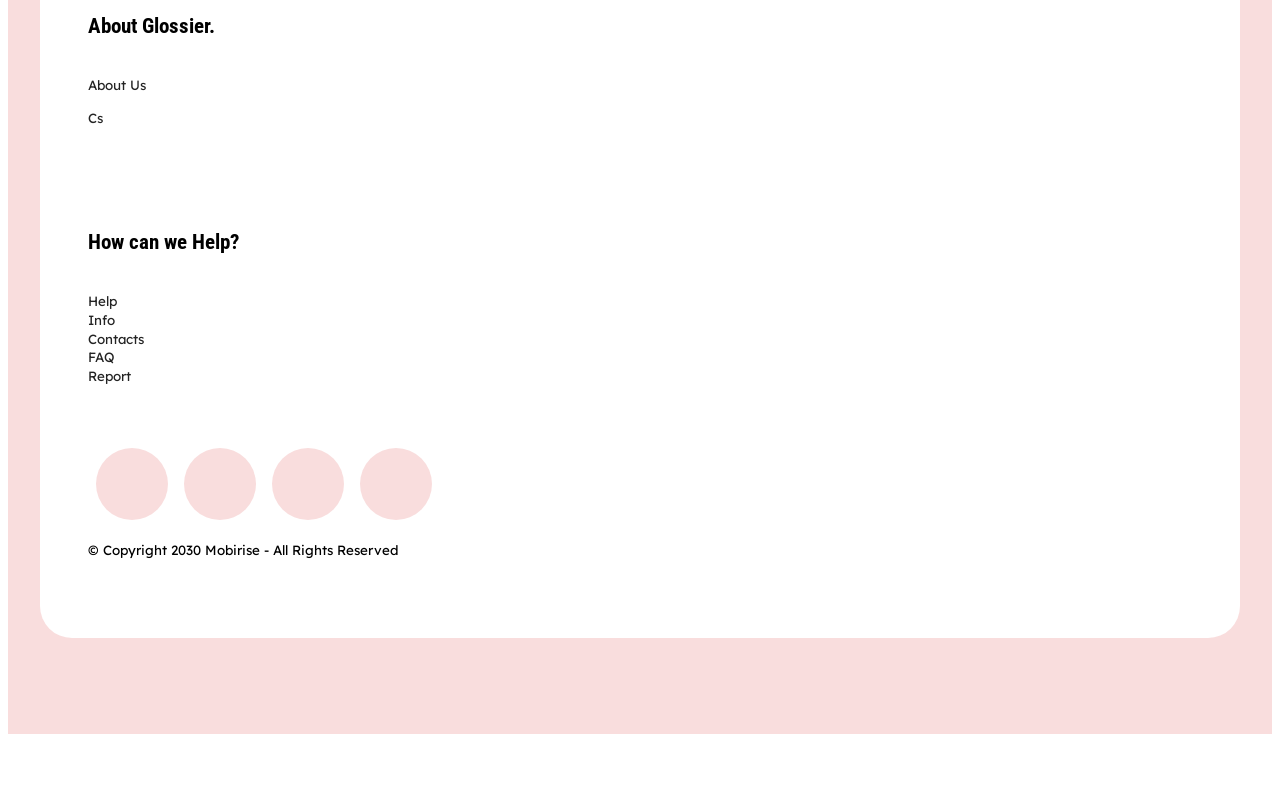
==== commit 51195c66: "create github pages" ====
--- a/index.html
+++ b/index.html
@@ -27,7 +27,7 @@
   <noscript><link rel="stylesheet" href="https://fonts.googleapis.com/css?family=Lexend:100,200,300,400,500,600,700,800,900&display=swap"></noscript>
   <link rel="preload" href="https://fonts.googleapis.com/css?family=Material+Symbols+Outlined:100,200,300,400,500,600,700&display=swap" as="style" onload="this.onload=null;this.rel='stylesheet'">
   <noscript><link rel="stylesheet" href="https://fonts.googleapis.com/css?family=Material+Symbols+Outlined:100,200,300,400,500,600,700&display=swap"></noscript>
-  <link rel="preload" as="style" href="assets/mobirise/css/mbr-additional.css?v=uyI9VZ"><link rel="stylesheet" href="assets/mobirise/css/mbr-additional.css?v=uyI9VZ" type="text/css">
+  <link rel="preload" as="style" href="assets/mobirise/css/mbr-additional.css?v=9GsBrk"><link rel="stylesheet" href="assets/mobirise/css/mbr-additional.css?v=9GsBrk" type="text/css">
 
   
   
@@ -340,7 +340,7 @@
 
 				<div class="text-wrapper align-left" data-form-type="formoid">
 					<!--Formbuilder Form-->
-					<form action="https://mobirise.eu/" method="POST" class="mbr-form form-with-styler" data-form-title="Form Name"><input type="hidden" name="email" data-form-email="true" value="GVE0zk9Izg+IEVsO7jqlLhAcuTQcjTopuebF+VaJ8+PAnzeQBA73lC7Y9RjZvGS6+0s2oj5LzWvc2WzK8u7r9y/2XydmZjvTjYI/SAqzkZugpMeG0BDUOz0It3ZX+NGU">
+					<form action="https://mobirise.eu/" method="POST" class="mbr-form form-with-styler" data-form-title="Form Name"><input type="hidden" name="email" data-form-email="true" value="yer50CippOWhyQjap3WXiUkxa+mtUZ5k+oRUFl5eHWZz8X4eWLS/DcwMIsODN3a1s+TuTZKG3/gk2s65nLcqns/C66j09Ev9f3DpI8z684NdHm3wKFOjhmyJc/PuEI0T">
 						<div class="row">
 							<div hidden="hidden" data-form-alert="" class="alert alert-success col-12">Enjoy a 10% off on your first shop!</div>
 							<div hidden="hidden" data-form-alert-danger="" class="alert alert-danger col-12">
@@ -429,7 +429,7 @@
 			</div>
 		</div>
 	</div>
-</section><section class="display-7" style="padding: 0;align-items: center;justify-content: center;flex-wrap: wrap;    align-content: center;display: flex;position: relative;height: 4rem;"><a href="https://mobiri.se/4654935" style="flex: 1 1;height: 4rem;position: absolute;width: 100%;z-index: 1;"><img alt="" style="height: 4rem;" src="[data-uri]"></a><p style="margin: 0;text-align: center;" class="display-7">&#8204;</p><a style="z-index:1" href="https://mobirise.com/builder/ai-website-maker.html">AI Website Maker</a></section><script src="assets/bootstrap/js/bootstrap.bundle.min.js"></script>  <script src="assets/parallax/jarallax.js"></script>  <script src="assets/smoothscroll/smooth-scroll.js"></script>  <script src="assets/ytplayer/index.js"></script>  <script src="assets/dropdown/js/navbar-dropdown.js"></script>  <script src="assets/scrollgallery/scroll-gallery.js"></script>  <script src="assets/theme/js/script.js"></script>  <script src="assets/formoid/formoid.min.js"></script>  
+</section><section class="display-7" style="padding: 0;align-items: center;justify-content: center;flex-wrap: wrap;    align-content: center;display: flex;position: relative;height: 4rem;"><a href="https://mobiri.se/4654935" style="flex: 1 1;height: 4rem;position: absolute;width: 100%;z-index: 1;"><img alt="" style="height: 4rem;" src="[data-uri]"></a><p style="margin: 0;text-align: center;" class="display-7">&#8204;</p><a style="z-index:1" href="https://mobirise.com/html-builder.html">HTML Maker</a></section><script src="assets/bootstrap/js/bootstrap.bundle.min.js"></script>  <script src="assets/parallax/jarallax.js"></script>  <script src="assets/smoothscroll/smooth-scroll.js"></script>  <script src="assets/ytplayer/index.js"></script>  <script src="assets/dropdown/js/navbar-dropdown.js"></script>  <script src="assets/scrollgallery/scroll-gallery.js"></script>  <script src="assets/theme/js/script.js"></script>  <script src="assets/formoid/formoid.min.js"></script>  
   
   
  <div id="scrollToTop" class="scrollToTop mbr-arrow-up"><a style="text-align: center;"><i class="mbr-arrow-up-icon mbr-arrow-up-icon-cm cm-icon cm-icon-smallarrow-up"></i></a></div>
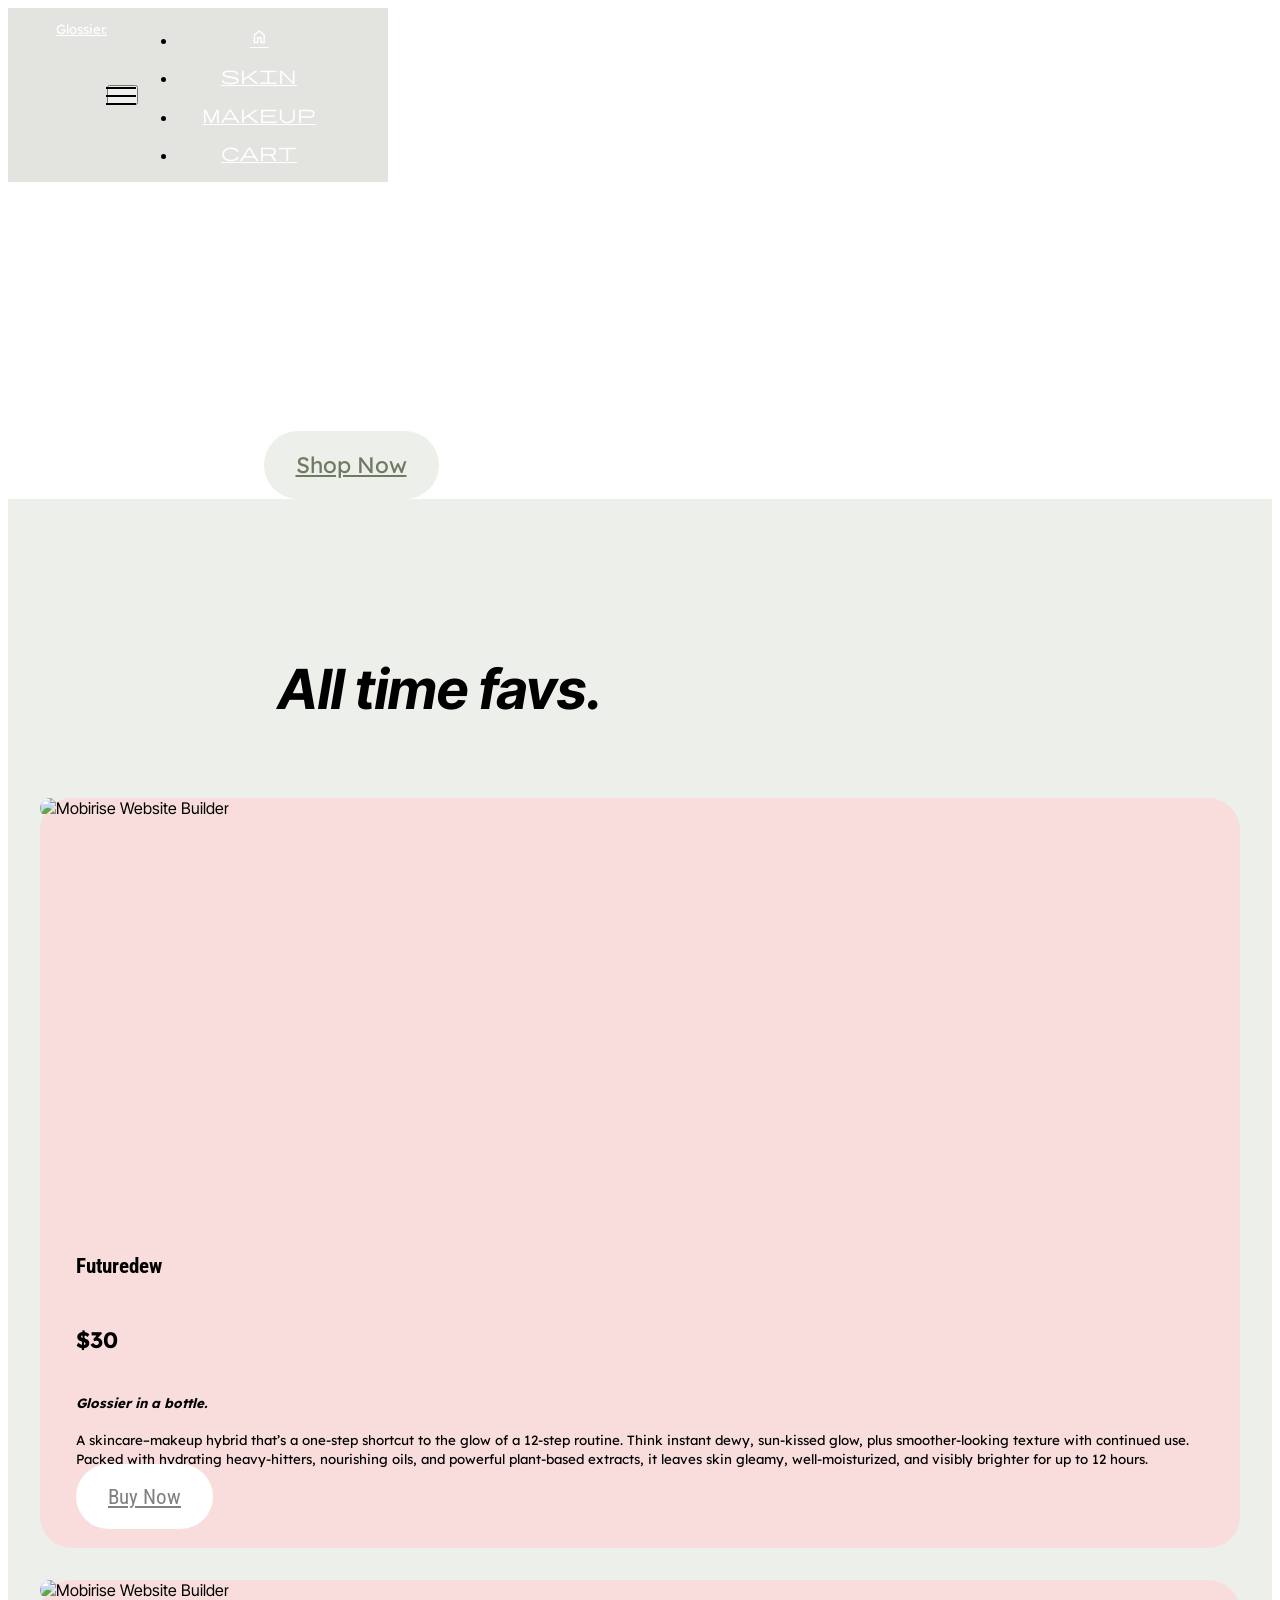
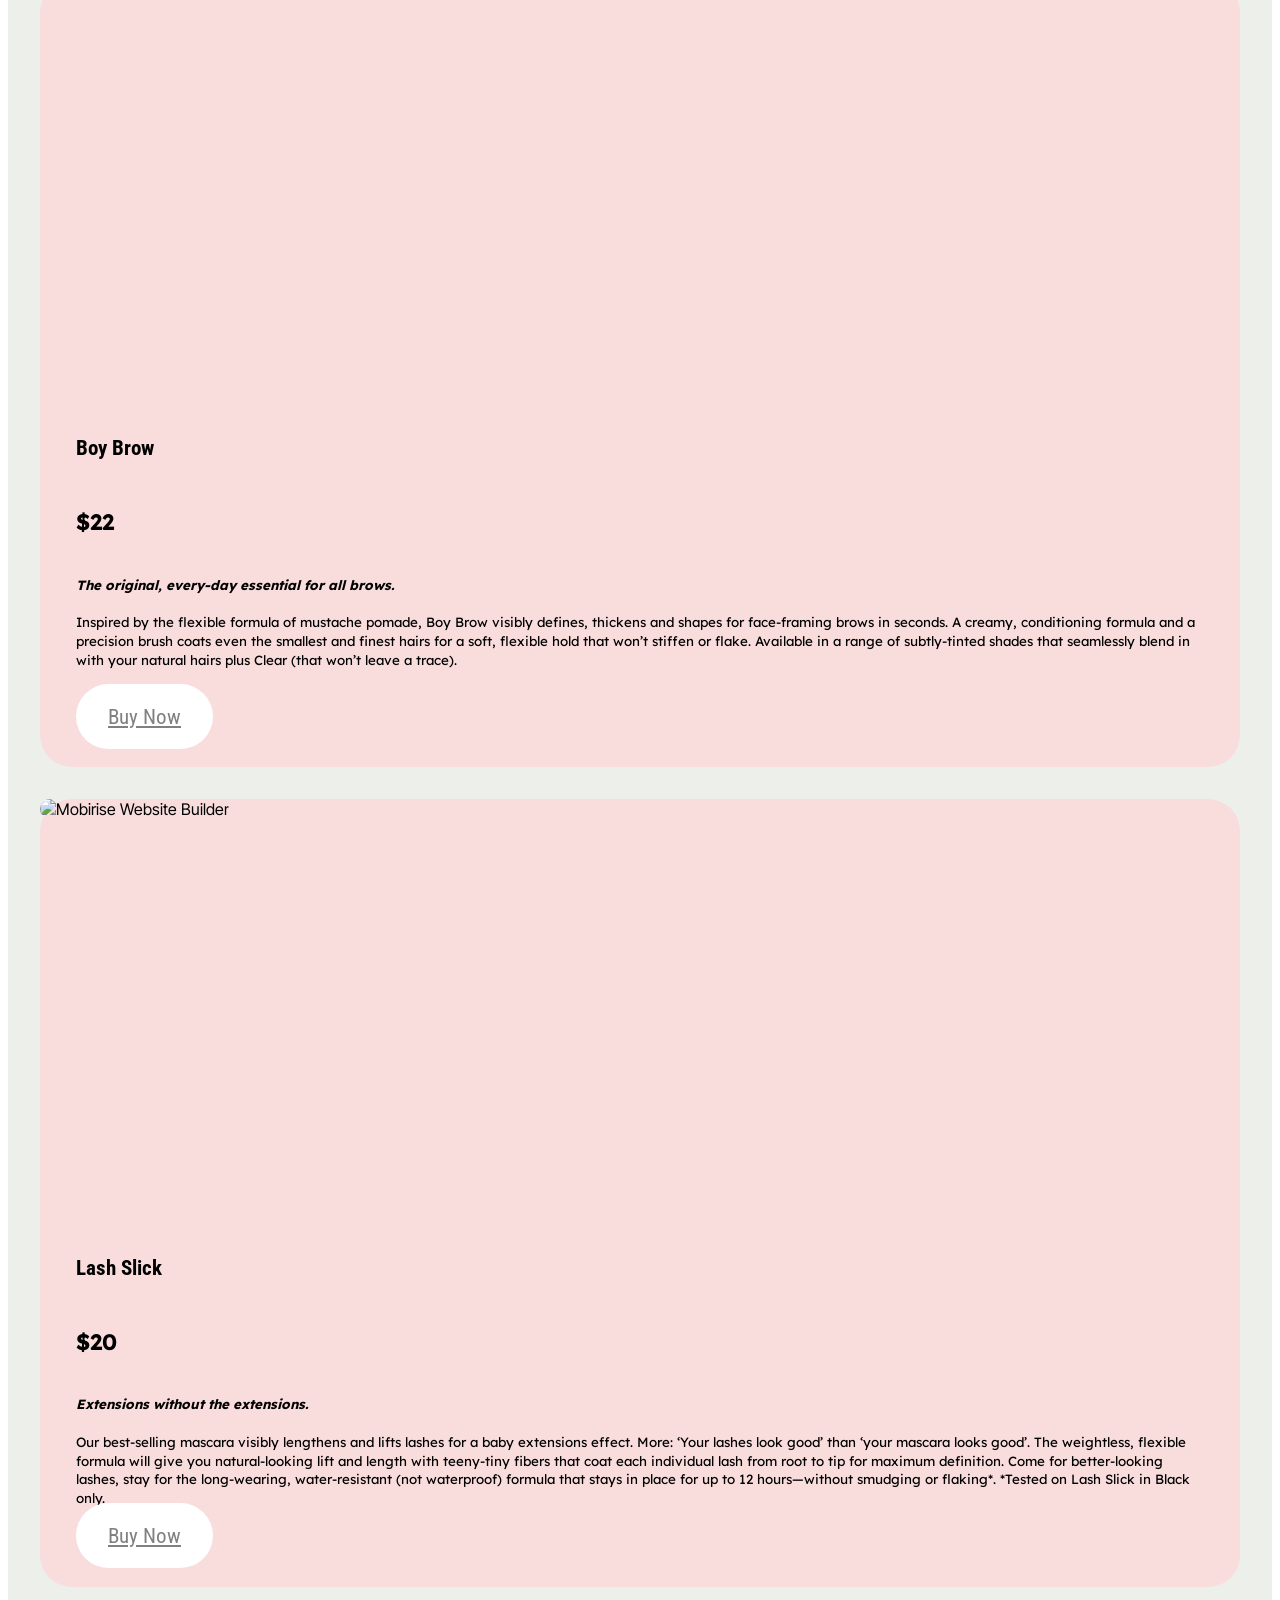
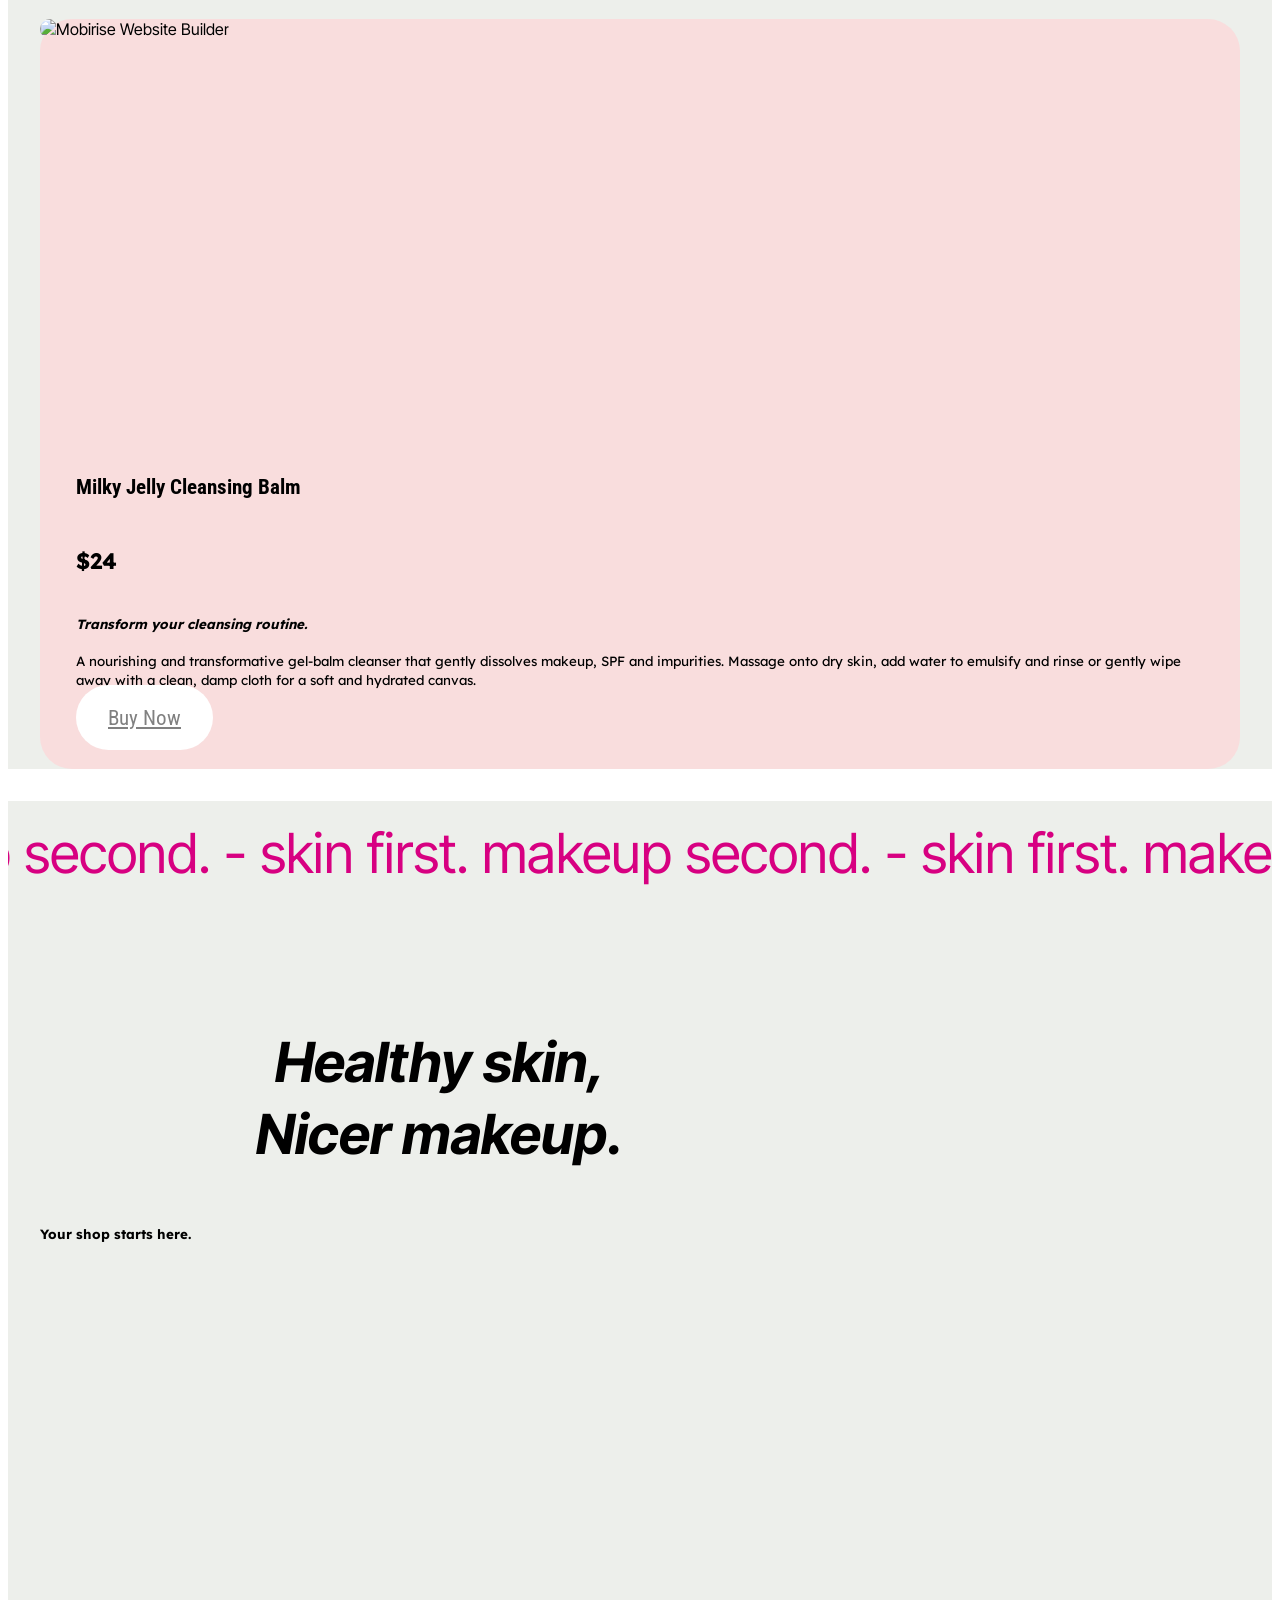
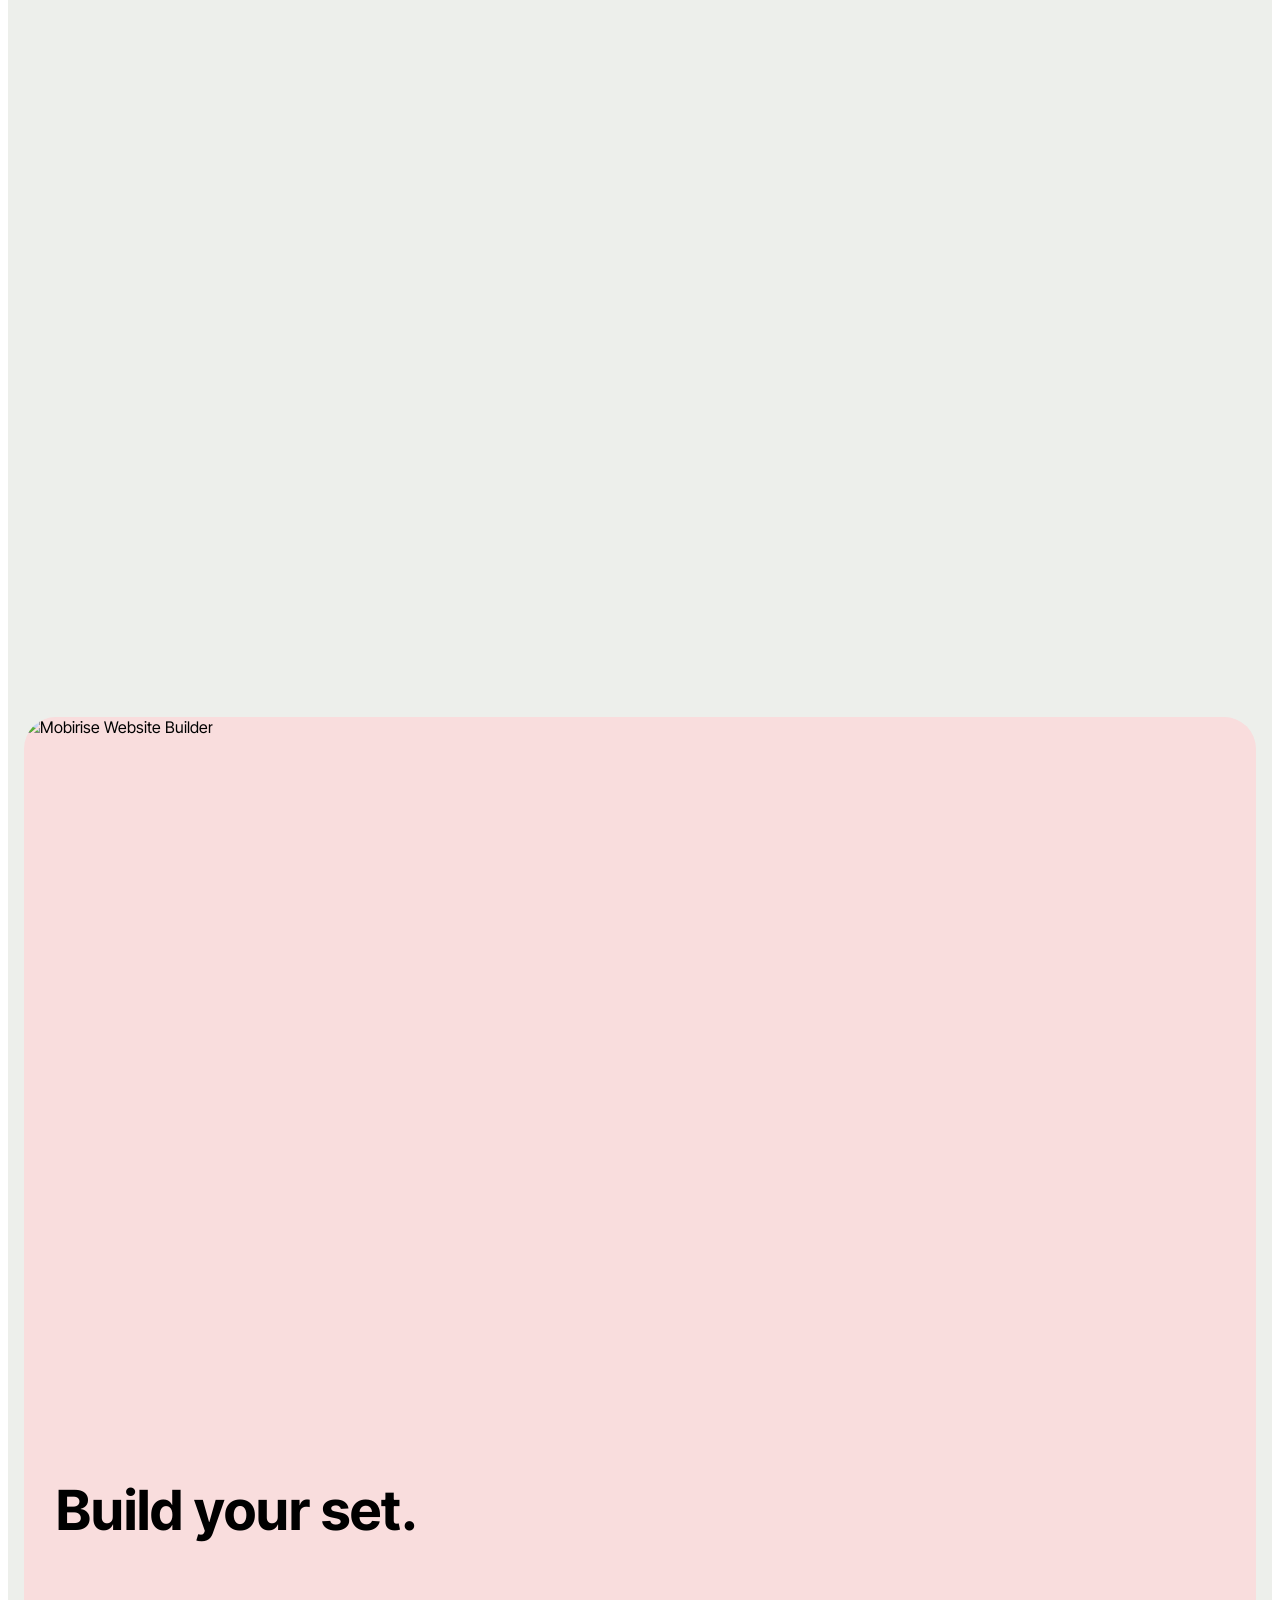
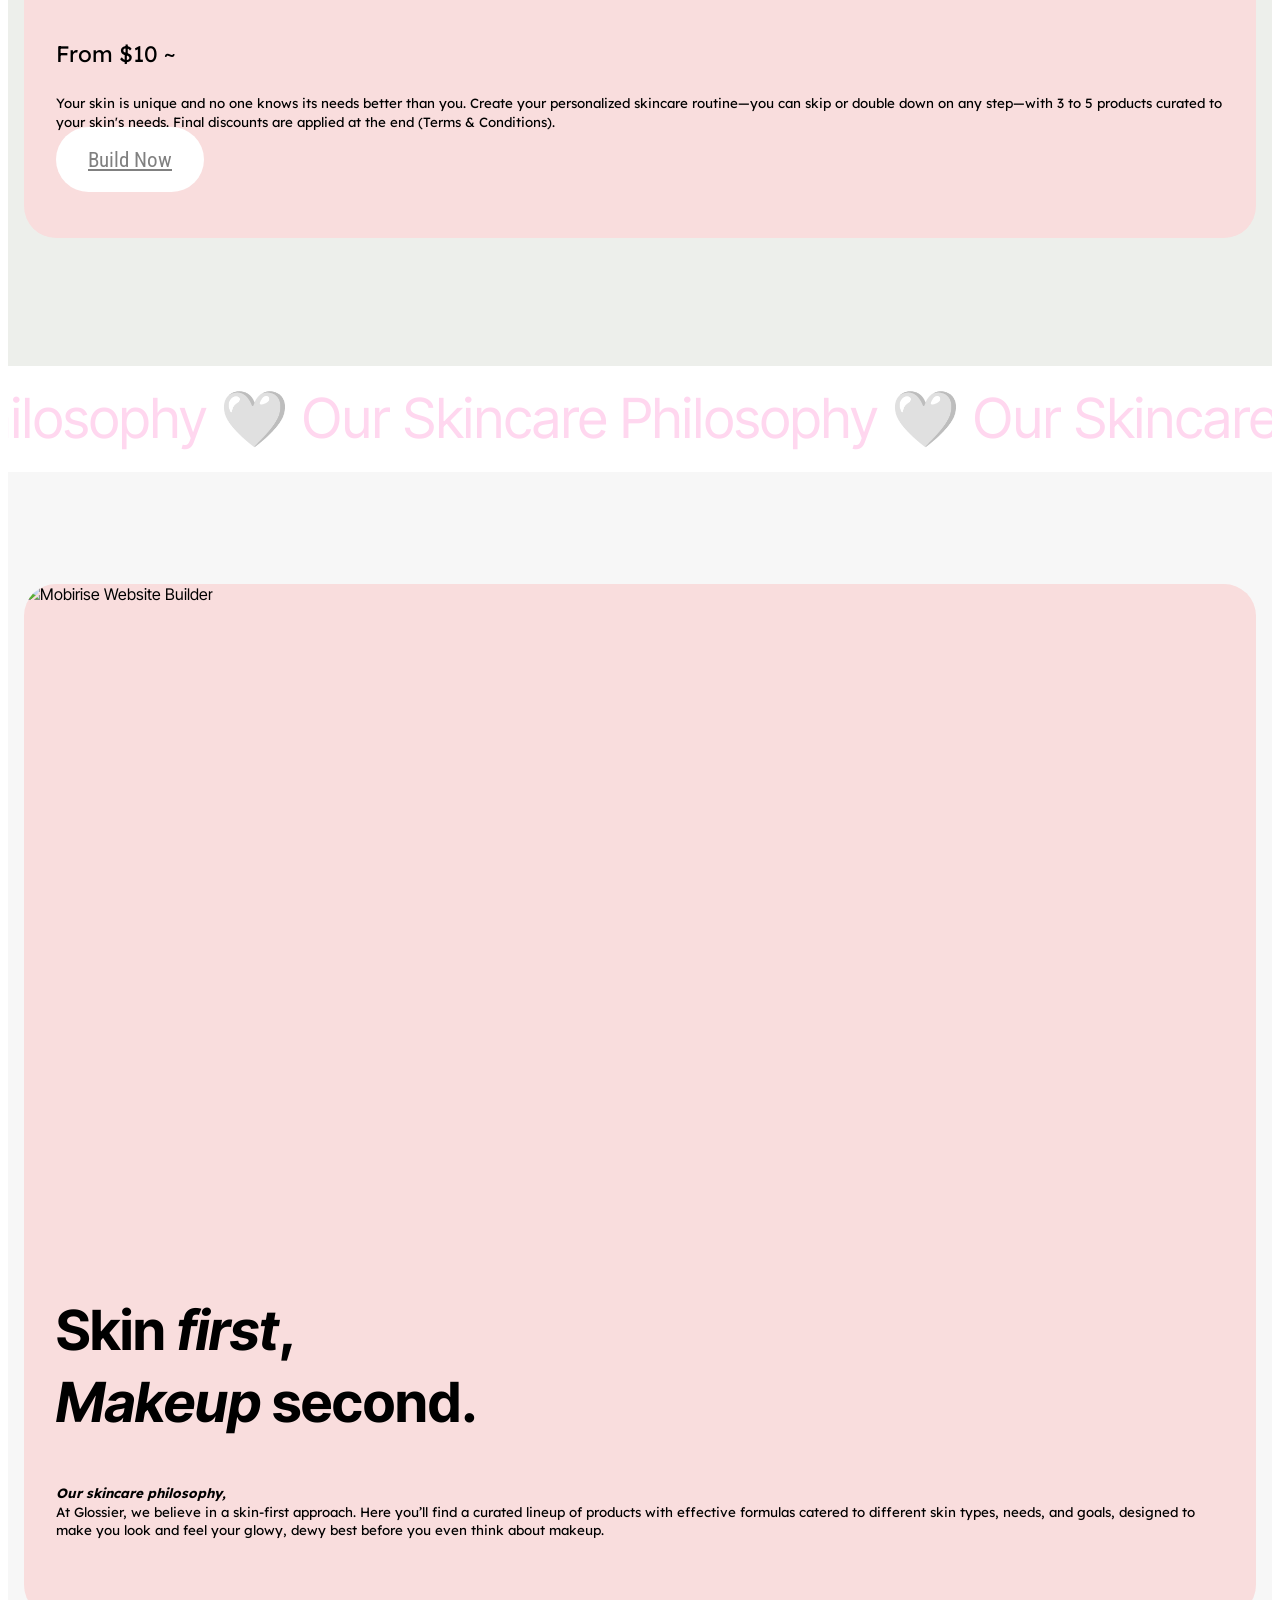
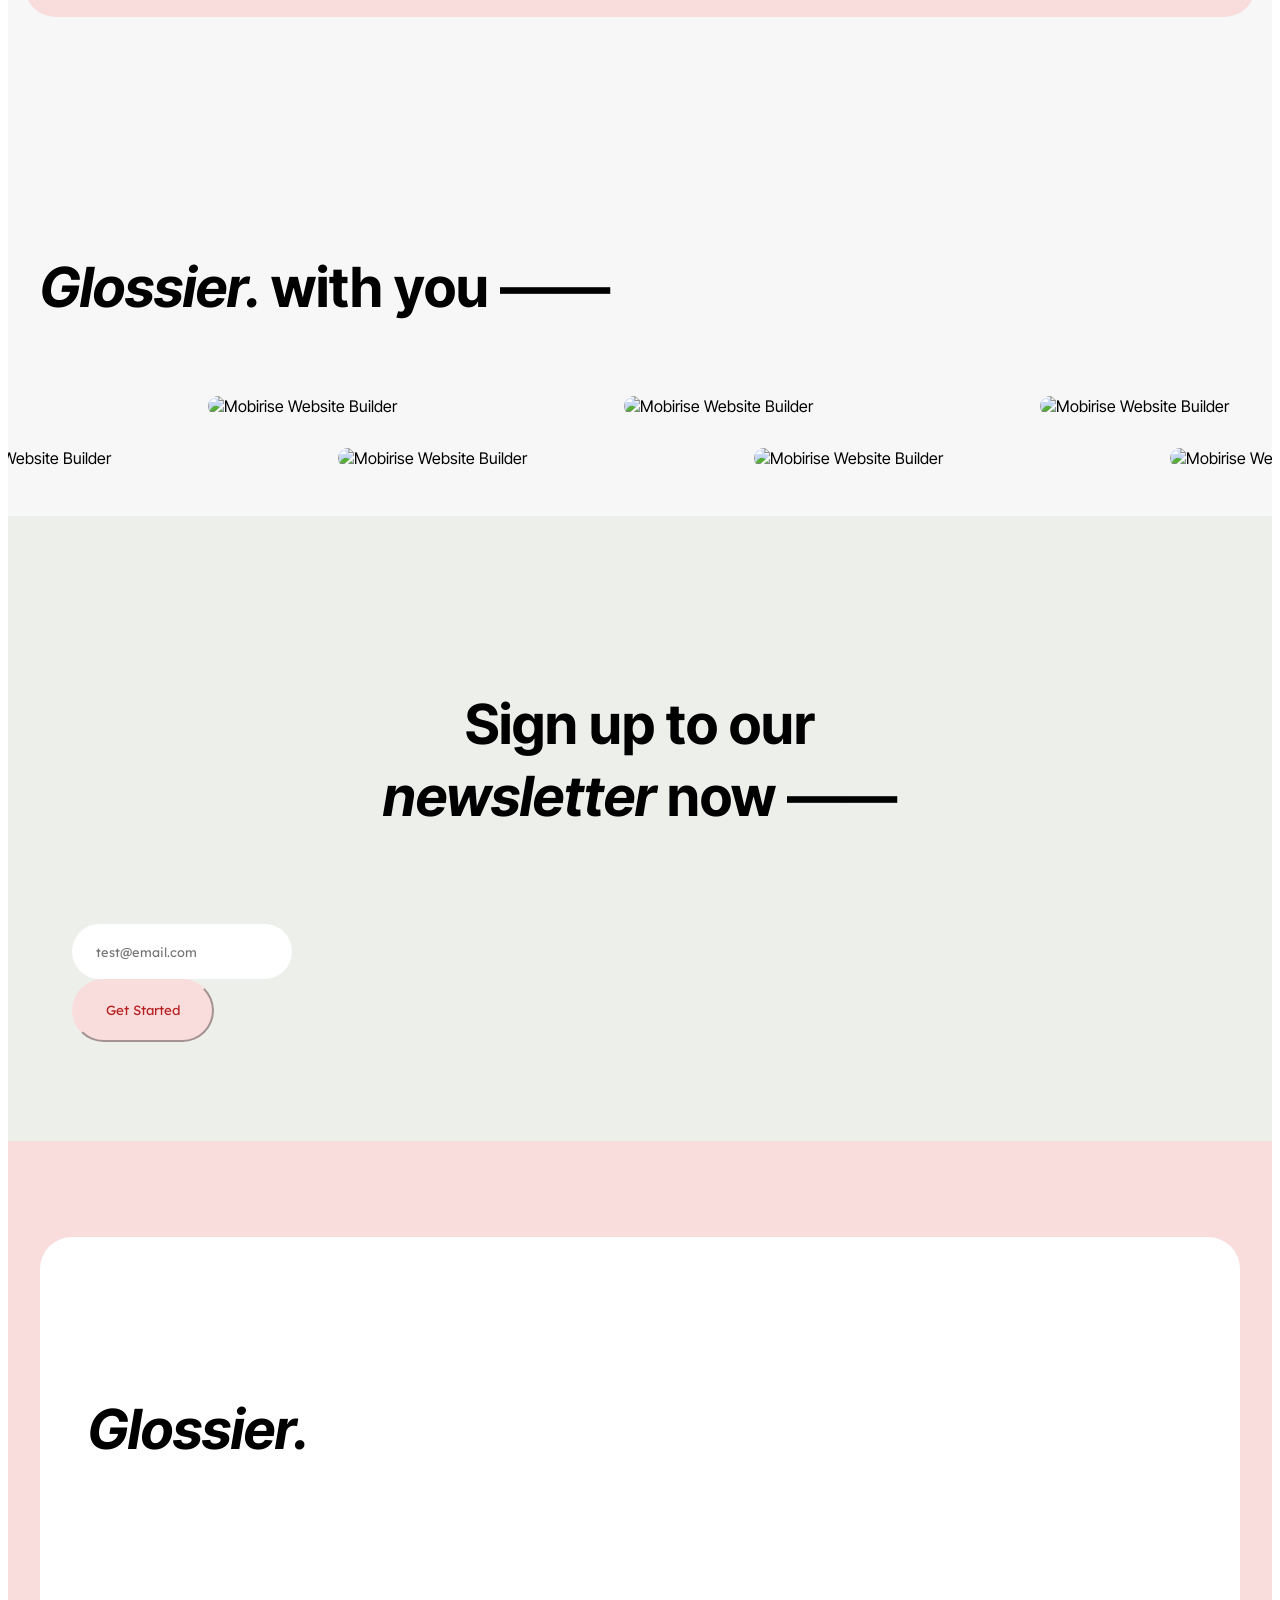
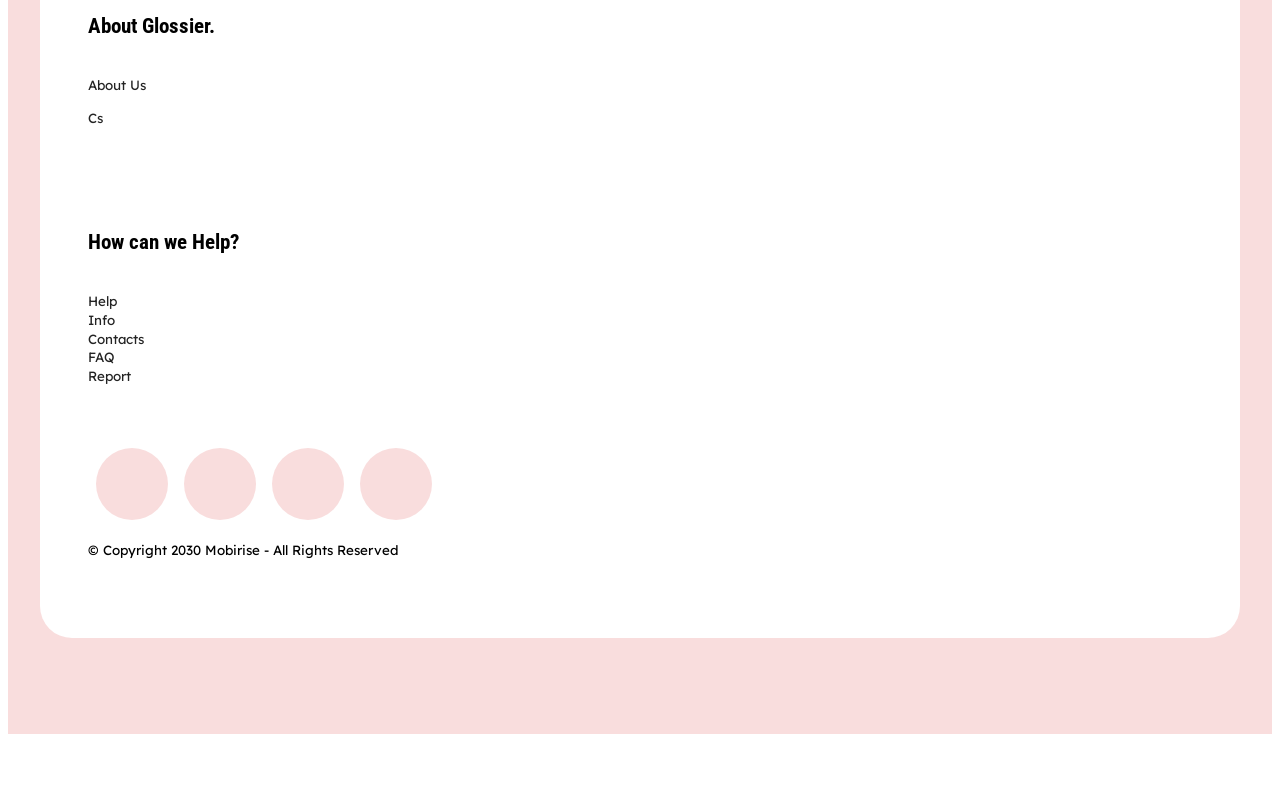
==== commit e23e9457: "create github pages" ====
--- a/index.html
+++ b/index.html
@@ -5,12 +5,16 @@
   <meta charset="UTF-8">
   <meta http-equiv="X-UA-Compatible" content="IE=edge">
   <meta name="generator" content="Mobirise v6.1.12, mobirise.com">
+  <meta name="twitter:card" content="summary_large_image"/>
+  <meta name="twitter:image:src" content="assets/images/index-meta.jpeg">
+  <meta property="og:image" content="assets/images/index-meta.jpeg">
+  <meta name="twitter:title" content="Glossier | Home">
   <meta name="viewport" content="width=device-width, initial-scale=1, minimum-scale=1">
   <link rel="shortcut icon" href="assets/images/logo.png" type="image/x-icon">
-  <meta name="description" content="">
-  
-  
-  <title>Home</title>
+  <meta name="description" content="Glossier with you.">
+  
+  
+  <title>Glossier | Home</title>
   <link rel="stylesheet" href="assets/bootstrap/css/bootstrap.min.css">
   <link rel="stylesheet" href="assets/parallax/jarallax.css">
   <link rel="stylesheet" href="assets/animatecss/animate.css">
@@ -27,7 +31,7 @@
   <noscript><link rel="stylesheet" href="https://fonts.googleapis.com/css?family=Lexend:100,200,300,400,500,600,700,800,900&display=swap"></noscript>
   <link rel="preload" href="https://fonts.googleapis.com/css?family=Material+Symbols+Outlined:100,200,300,400,500,600,700&display=swap" as="style" onload="this.onload=null;this.rel='stylesheet'">
   <noscript><link rel="stylesheet" href="https://fonts.googleapis.com/css?family=Material+Symbols+Outlined:100,200,300,400,500,600,700&display=swap"></noscript>
-  <link rel="preload" as="style" href="assets/mobirise/css/mbr-additional.css?v=9GsBrk"><link rel="stylesheet" href="assets/mobirise/css/mbr-additional.css?v=9GsBrk" type="text/css">
+  <link rel="preload" as="style" href="assets/mobirise/css/mbr-additional.css?v=Ck2Njm"><link rel="stylesheet" href="assets/mobirise/css/mbr-additional.css?v=Ck2Njm" type="text/css">
 
   
   
@@ -53,7 +57,7 @@
                 </div>
             </button>
             <div class="collapse navbar-collapse" id="navbarSupportedContent">
-                <ul class="navbar-nav nav-dropdown nav-right" data-app-modern-menu="true"><li class="nav-item"><a class="nav-link link text-danger text-primary display-4" href="index.html">home</a></li><li class="nav-item"><a class="nav-link link text-danger text-primary display-4" href="skin.html">skin</a></li><li class="nav-item"><a class="nav-link link text-danger display-4" href="https://mobiri.se">makeup<br></a></li><li class="nav-item"><a class="nav-link link text-danger display-4" href="https://mobiri.se">cart</a></li></ul>
+                <ul class="navbar-nav nav-dropdown nav-right" data-app-modern-menu="true"><li class="nav-item"><a class="nav-link link text-danger text-primary display-4" href="index.html">home</a></li><li class="nav-item"><a class="nav-link link text-danger text-primary display-4" href="skin.html">skin</a></li><li class="nav-item"><a class="nav-link link text-danger text-primary display-4" href="page2.html">makeup<br></a></li><li class="nav-item"><a class="nav-link link text-danger display-4" href="https://mobiri.se">cart</a></li></ul>
                 
                 
             </div>
@@ -340,7 +344,7 @@
 
 				<div class="text-wrapper align-left" data-form-type="formoid">
 					<!--Formbuilder Form-->
-					<form action="https://mobirise.eu/" method="POST" class="mbr-form form-with-styler" data-form-title="Form Name"><input type="hidden" name="email" data-form-email="true" value="yer50CippOWhyQjap3WXiUkxa+mtUZ5k+oRUFl5eHWZz8X4eWLS/DcwMIsODN3a1s+TuTZKG3/gk2s65nLcqns/C66j09Ev9f3DpI8z684NdHm3wKFOjhmyJc/PuEI0T">
+					<form action="https://mobirise.eu/" method="POST" class="mbr-form form-with-styler" data-form-title="Form Name"><input type="hidden" name="email" data-form-email="true" value="7tsKgkp4wWI/Q1wB8oz98sd/RxyaCfwvuJJzANowHKUM0ImpKdermEblWiAZ4FiuKJUO2CNCZWomVrYn+QXiz07NPJUWCUHFMJTEX9gXSGmjQKAJfKE+J2Jgy2oudI3e">
 						<div class="row">
 							<div hidden="hidden" data-form-alert="" class="alert alert-success col-12">Enjoy a 10% off on your first shop!</div>
 							<div hidden="hidden" data-form-alert-danger="" class="alert alert-danger col-12">
@@ -429,7 +433,7 @@
 			</div>
 		</div>
 	</div>
-</section><section class="display-7" style="padding: 0;align-items: center;justify-content: center;flex-wrap: wrap;    align-content: center;display: flex;position: relative;height: 4rem;"><a href="https://mobiri.se/4654935" style="flex: 1 1;height: 4rem;position: absolute;width: 100%;z-index: 1;"><img alt="" style="height: 4rem;" src="[data-uri]"></a><p style="margin: 0;text-align: center;" class="display-7">&#8204;</p><a style="z-index:1" href="https://mobirise.com/html-builder.html">HTML Maker</a></section><script src="assets/bootstrap/js/bootstrap.bundle.min.js"></script>  <script src="assets/parallax/jarallax.js"></script>  <script src="assets/smoothscroll/smooth-scroll.js"></script>  <script src="assets/ytplayer/index.js"></script>  <script src="assets/dropdown/js/navbar-dropdown.js"></script>  <script src="assets/scrollgallery/scroll-gallery.js"></script>  <script src="assets/theme/js/script.js"></script>  <script src="assets/formoid/formoid.min.js"></script>  
+</section><section class="display-7" style="padding: 0;align-items: center;justify-content: center;flex-wrap: wrap;    align-content: center;display: flex;position: relative;height: 4rem;"><a href="https://mobiri.se/4654935" style="flex: 1 1;height: 4rem;position: absolute;width: 100%;z-index: 1;"><img alt="" style="height: 4rem;" src="[data-uri]"></a><p style="margin: 0;text-align: center;" class="display-7">&#8204;</p><a style="z-index:1" href="https://mobirise.com"> Website Building Software</a></section><script src="assets/bootstrap/js/bootstrap.bundle.min.js"></script>  <script src="assets/parallax/jarallax.js"></script>  <script src="assets/smoothscroll/smooth-scroll.js"></script>  <script src="assets/ytplayer/index.js"></script>  <script src="assets/dropdown/js/navbar-dropdown.js"></script>  <script src="assets/scrollgallery/scroll-gallery.js"></script>  <script src="assets/theme/js/script.js"></script>  <script src="assets/formoid/formoid.min.js"></script>  
   
   
  <div id="scrollToTop" class="scrollToTop mbr-arrow-up"><a style="text-align: center;"><i class="mbr-arrow-up-icon mbr-arrow-up-icon-cm cm-icon cm-icon-smallarrow-up"></i></a></div>
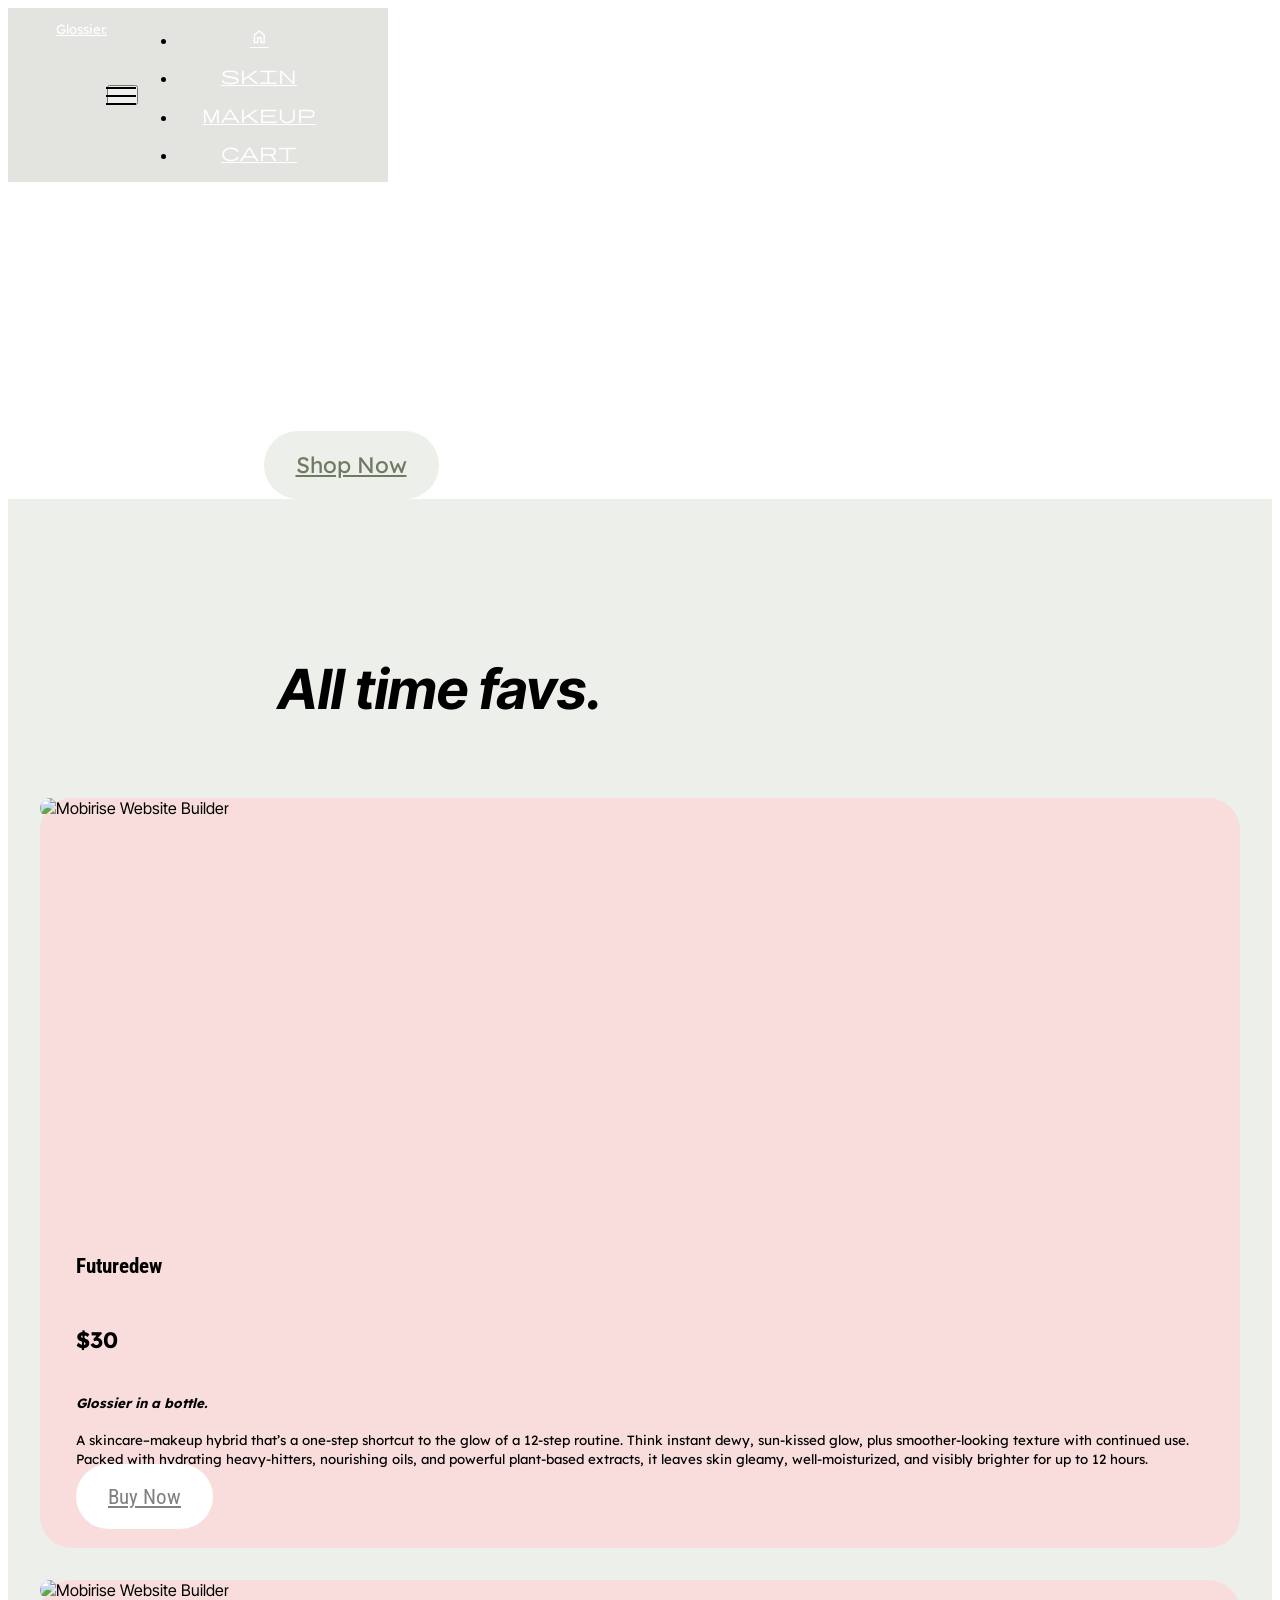
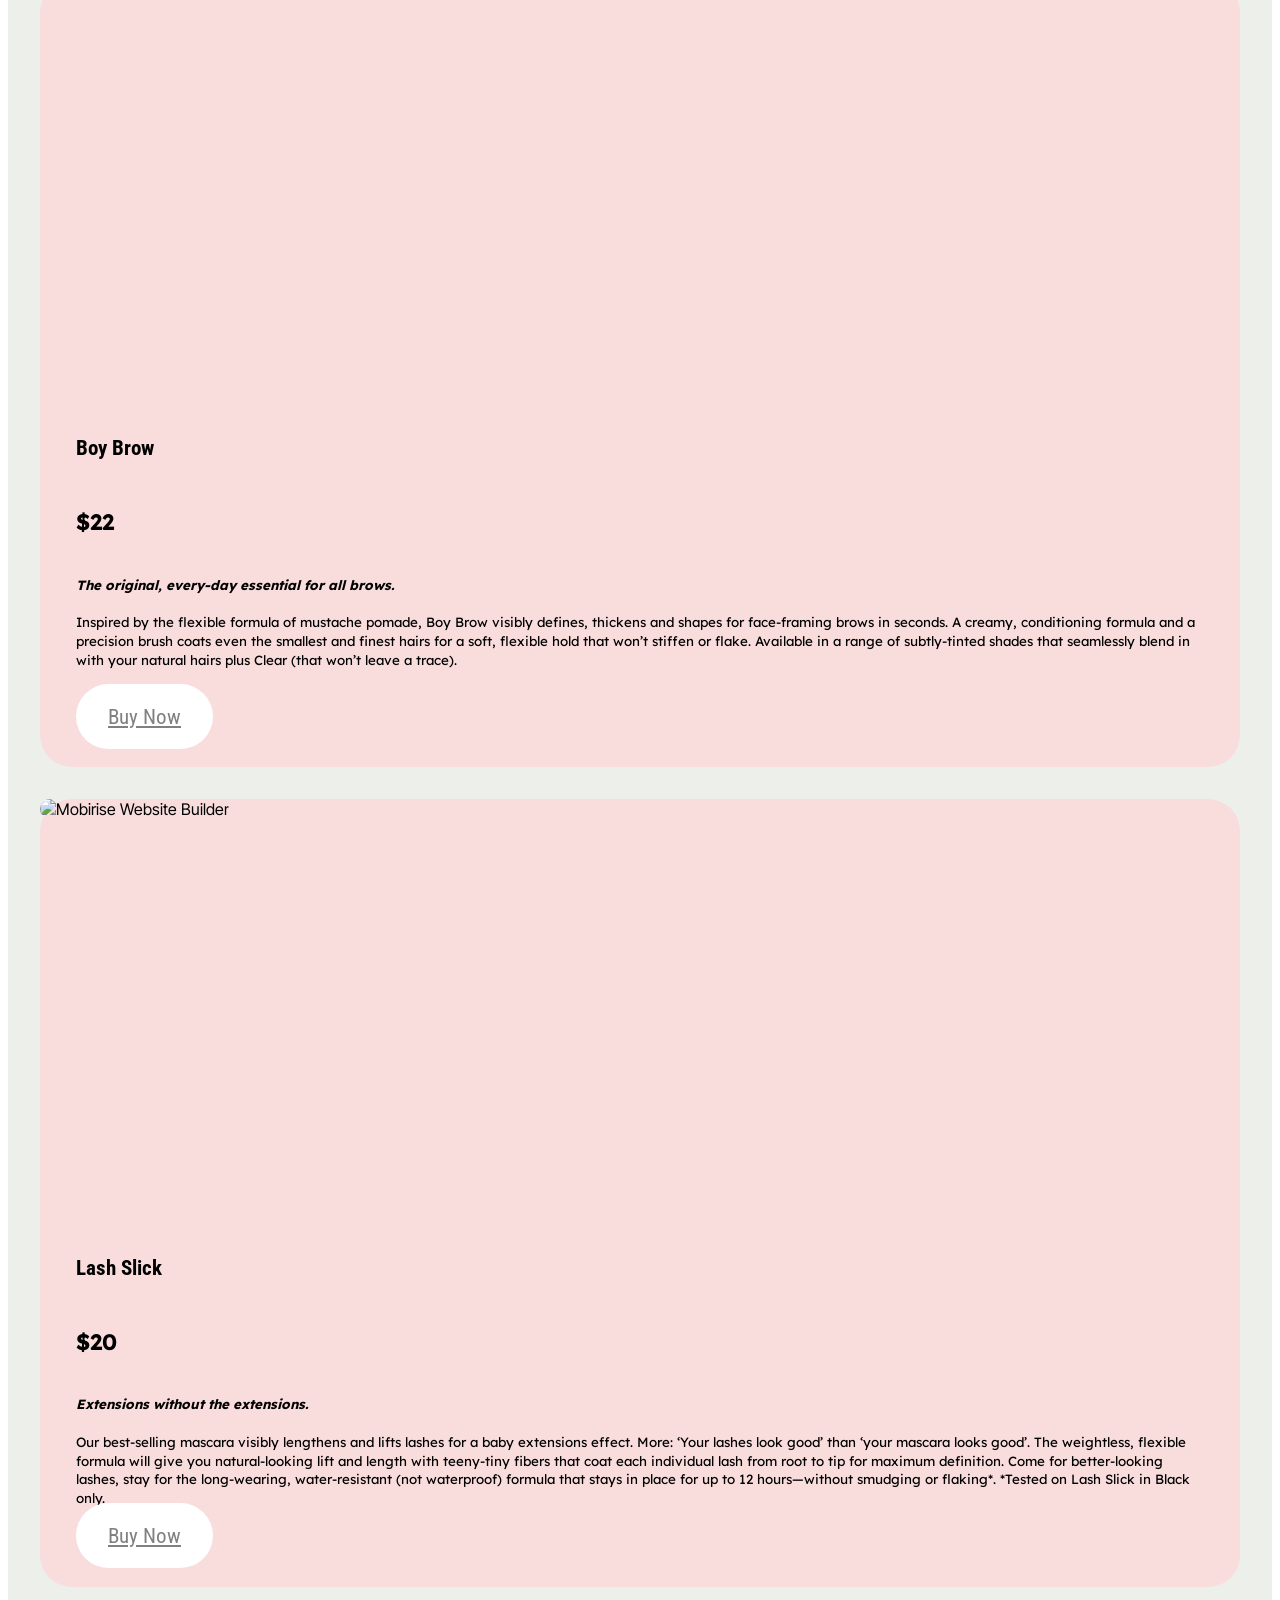
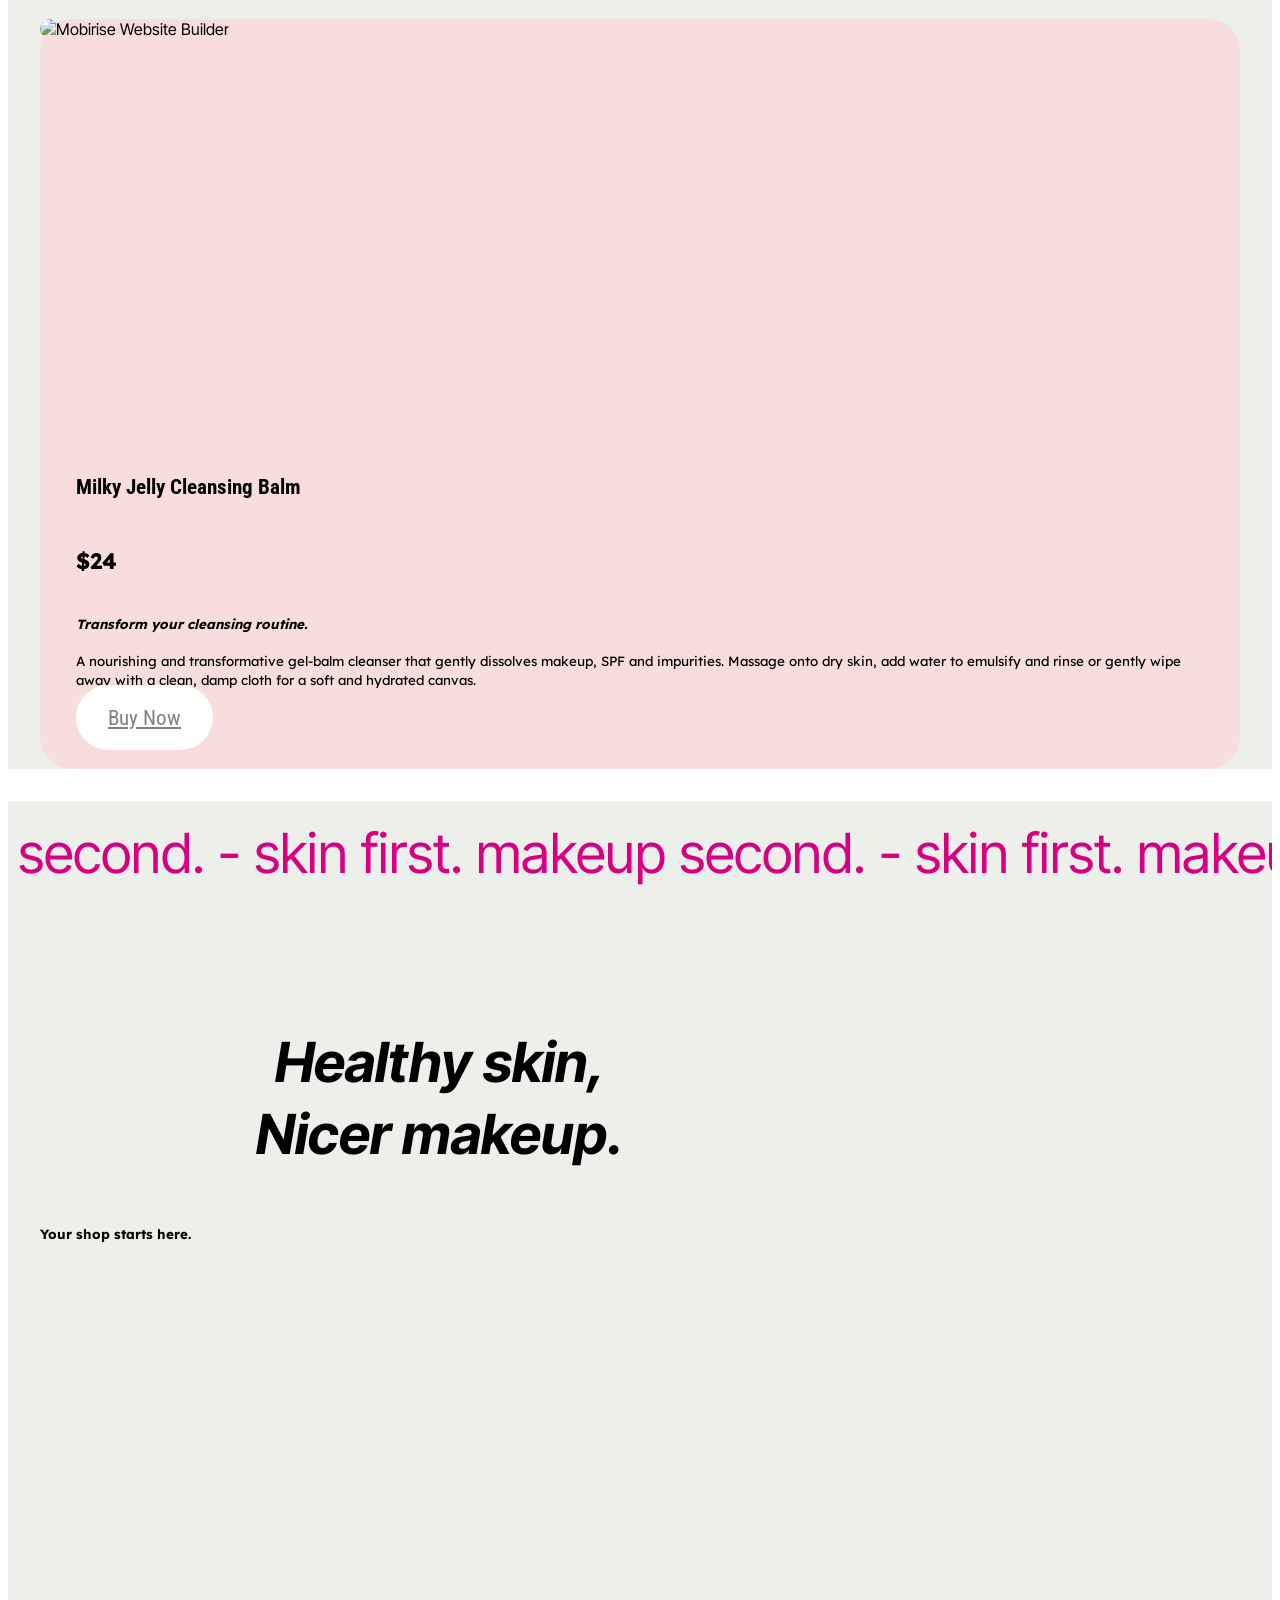
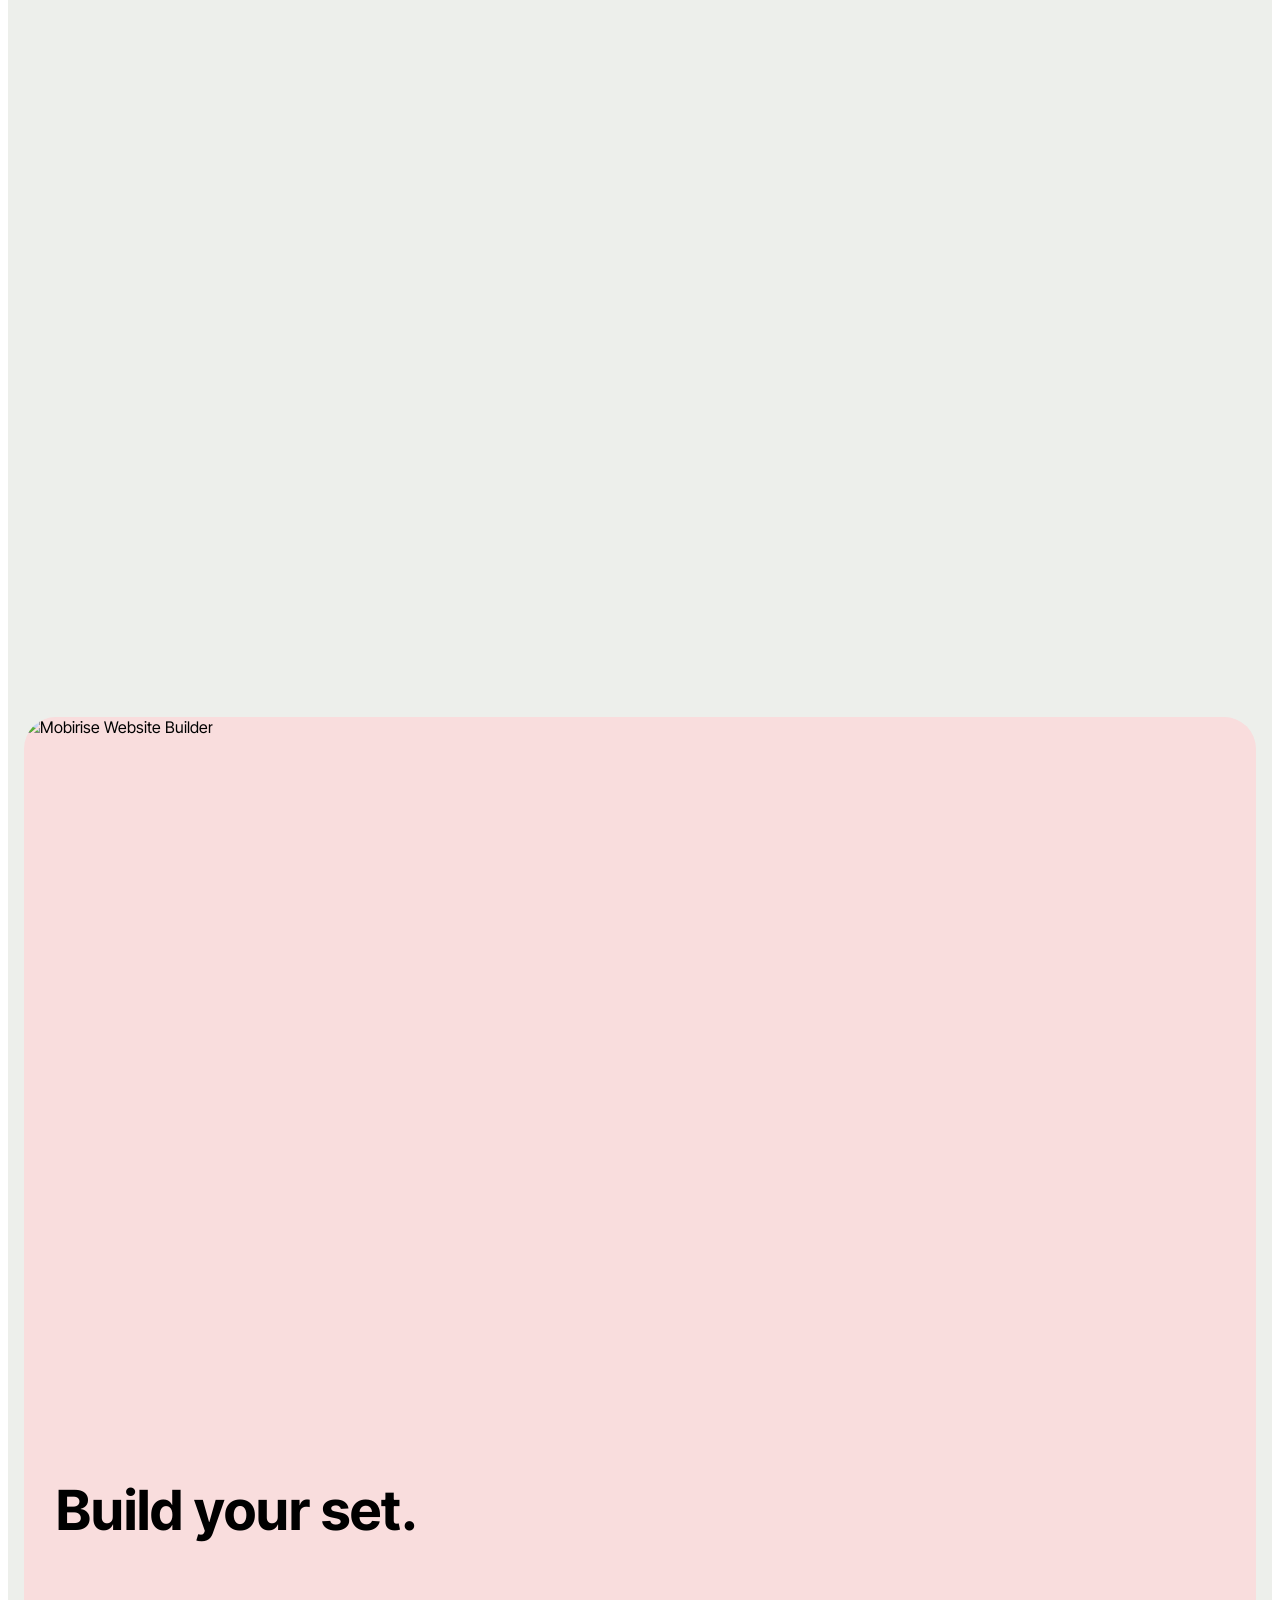
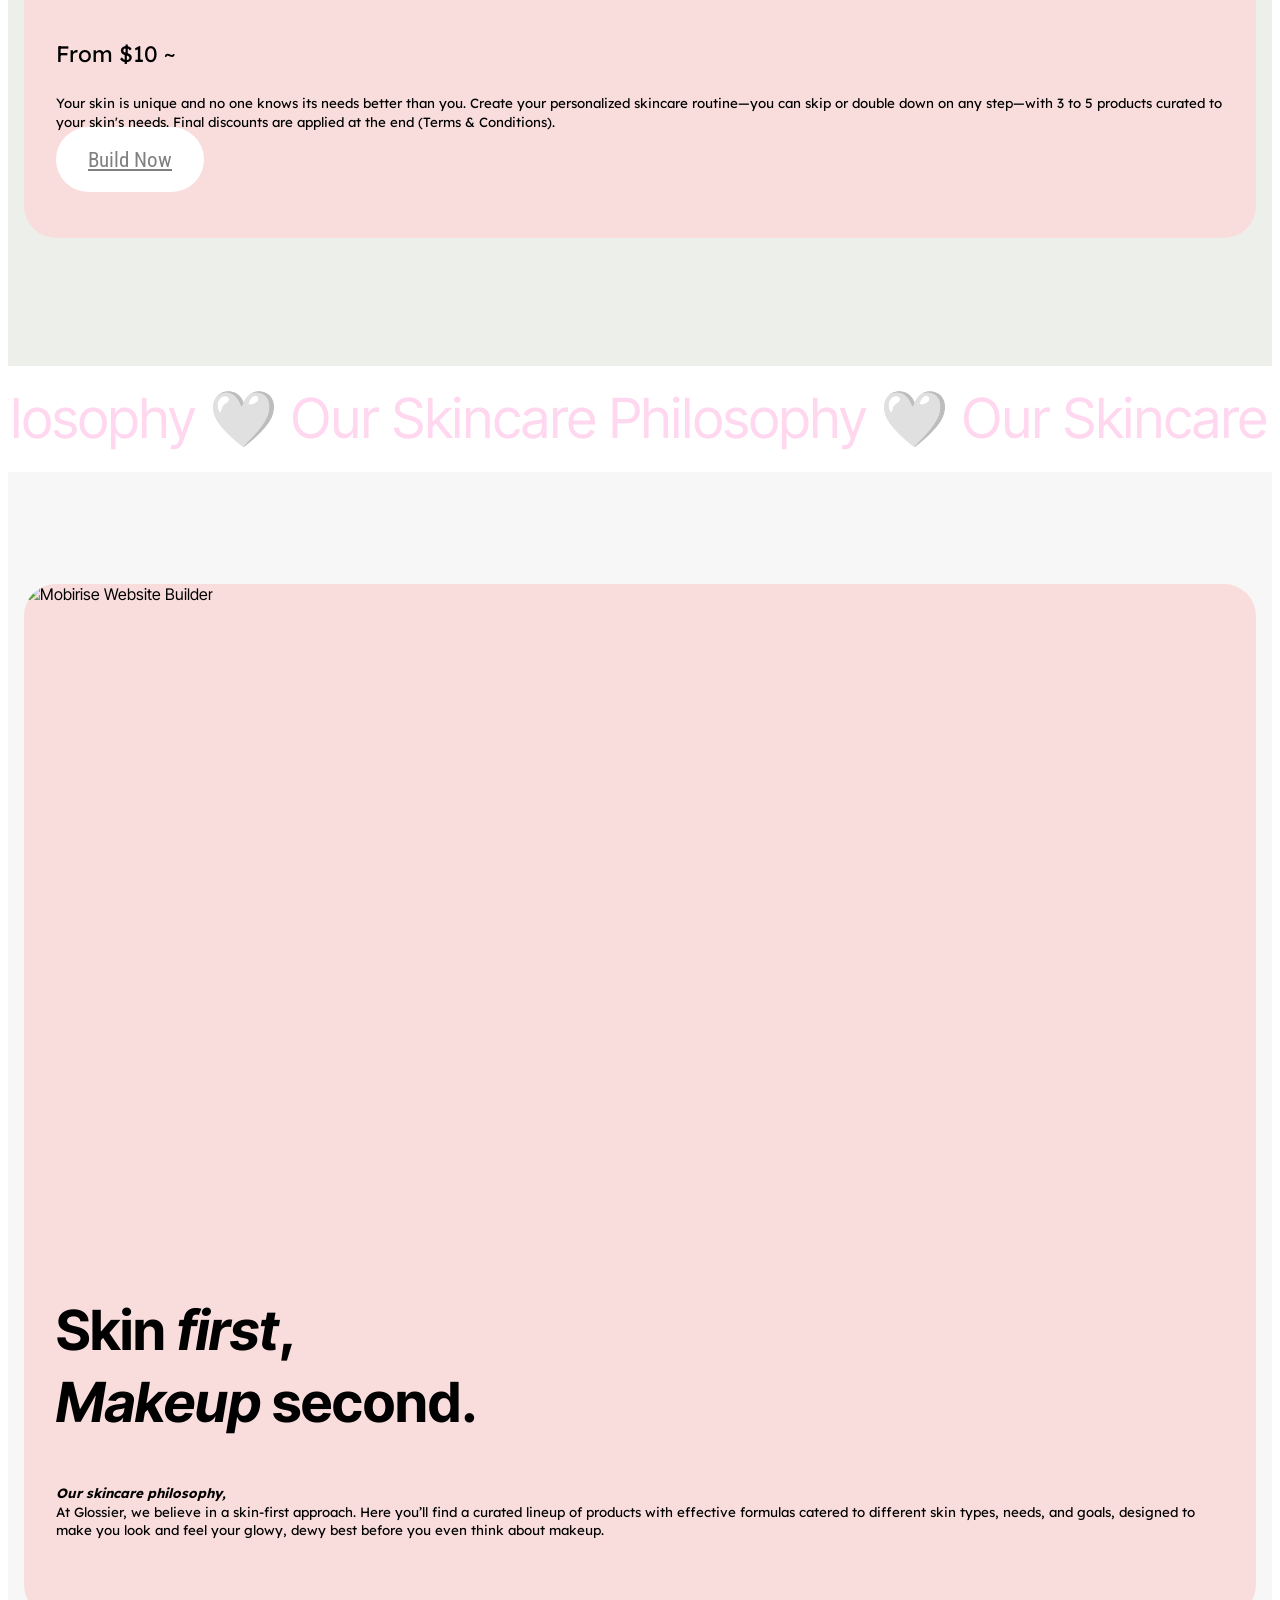
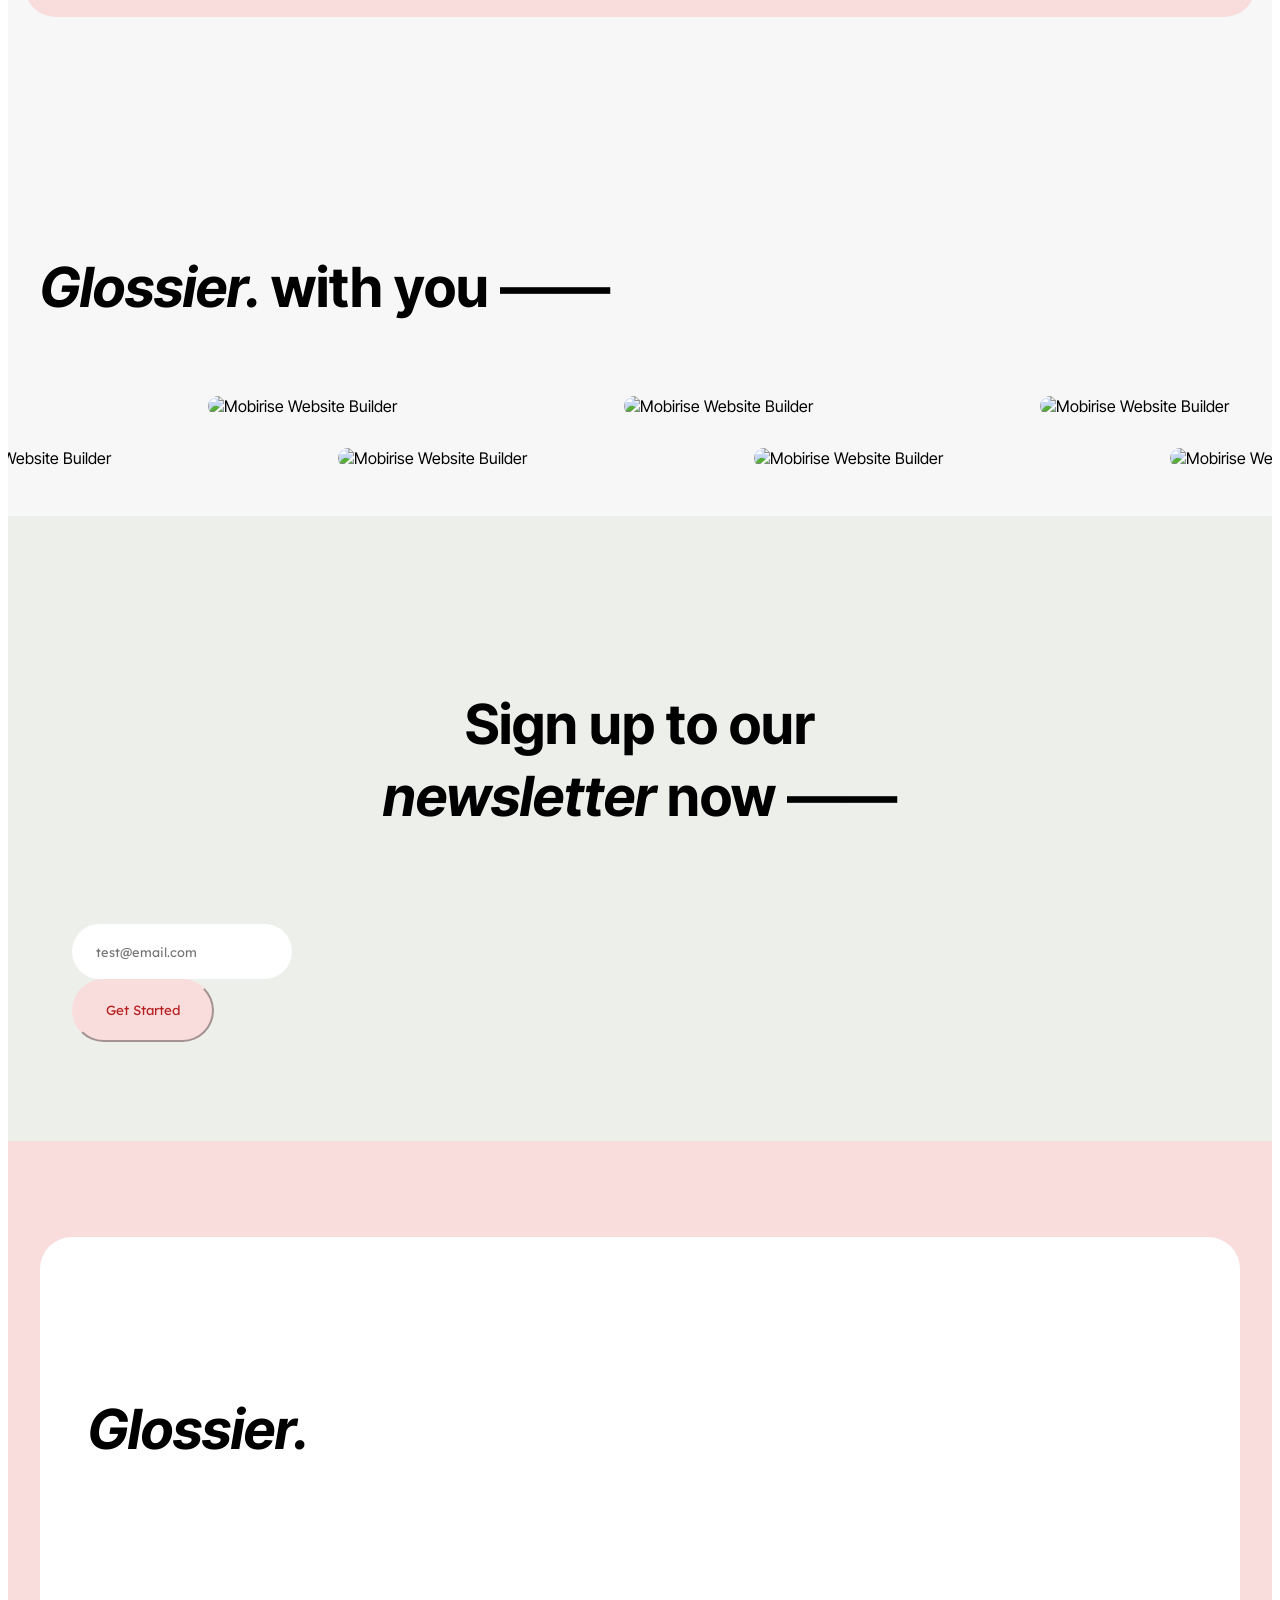
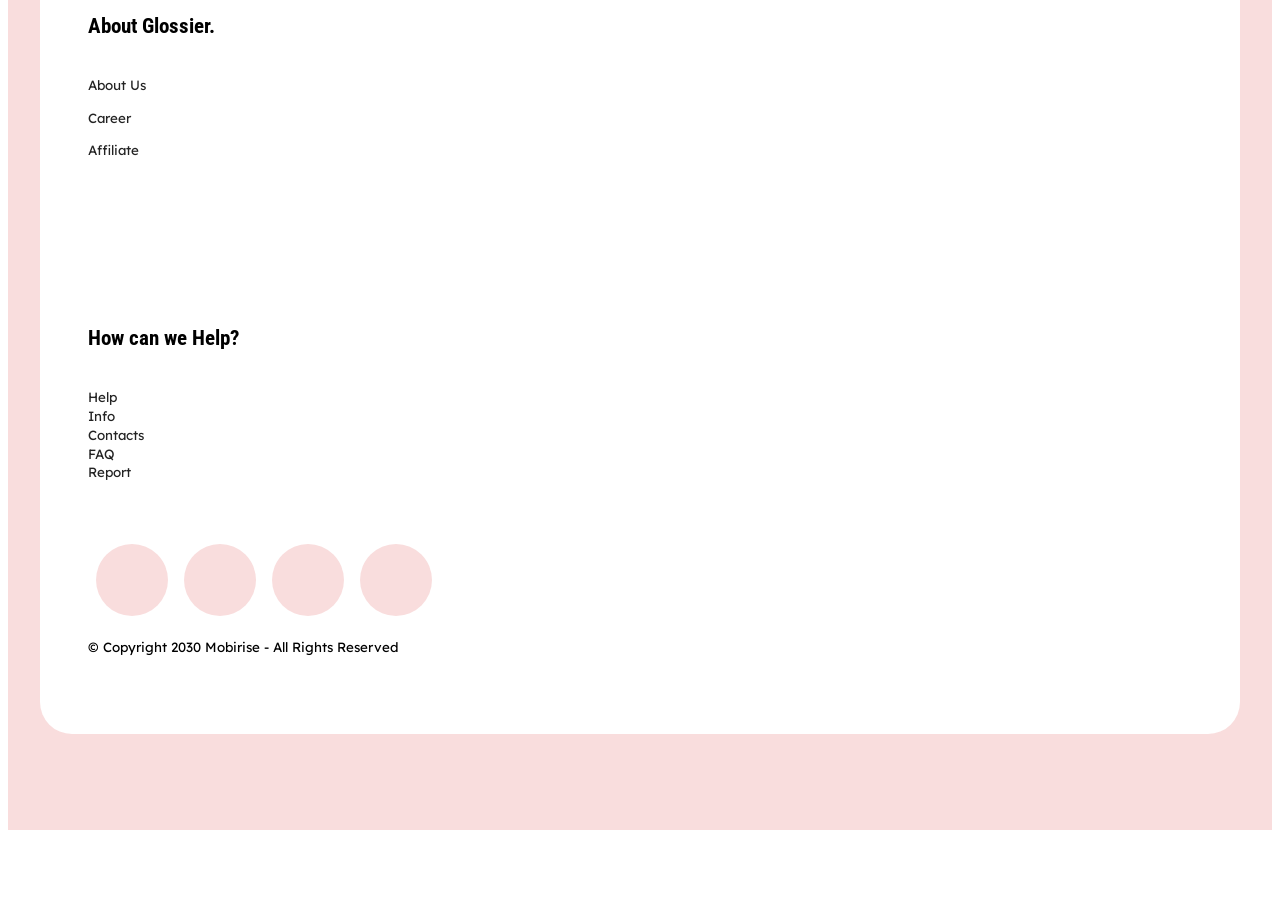
==== commit d04388b6: "create github pages" ====
--- a/index.html
+++ b/index.html
@@ -31,7 +31,7 @@
   <noscript><link rel="stylesheet" href="https://fonts.googleapis.com/css?family=Lexend:100,200,300,400,500,600,700,800,900&display=swap"></noscript>
   <link rel="preload" href="https://fonts.googleapis.com/css?family=Material+Symbols+Outlined:100,200,300,400,500,600,700&display=swap" as="style" onload="this.onload=null;this.rel='stylesheet'">
   <noscript><link rel="stylesheet" href="https://fonts.googleapis.com/css?family=Material+Symbols+Outlined:100,200,300,400,500,600,700&display=swap"></noscript>
-  <link rel="preload" as="style" href="assets/mobirise/css/mbr-additional.css?v=Ck2Njm"><link rel="stylesheet" href="assets/mobirise/css/mbr-additional.css?v=Ck2Njm" type="text/css">
+  <link rel="preload" as="style" href="assets/mobirise/css/mbr-additional.css?v=aZtDxJ"><link rel="stylesheet" href="assets/mobirise/css/mbr-additional.css?v=aZtDxJ" type="text/css">
 
   
   
@@ -344,7 +344,7 @@
 
 				<div class="text-wrapper align-left" data-form-type="formoid">
 					<!--Formbuilder Form-->
-					<form action="https://mobirise.eu/" method="POST" class="mbr-form form-with-styler" data-form-title="Form Name"><input type="hidden" name="email" data-form-email="true" value="7tsKgkp4wWI/Q1wB8oz98sd/RxyaCfwvuJJzANowHKUM0ImpKdermEblWiAZ4FiuKJUO2CNCZWomVrYn+QXiz07NPJUWCUHFMJTEX9gXSGmjQKAJfKE+J2Jgy2oudI3e">
+					<form action="https://mobirise.eu/" method="POST" class="mbr-form form-with-styler" data-form-title="Form Name"><input type="hidden" name="email" data-form-email="true" value="B8grMmpk75P5IrFRayh1+2ECZNV/Zkgnj+crAYnmTG8zM3KlZ0R1gjW3DmMAF/NqKbwQTYK6ex9tJnppDWK5PUnu0zxqtQlNtseFr2pzVlTf/Sh9jyUqlzsgdoiX7wv3">
 						<div class="row">
 							<div hidden="hidden" data-form-alert="" class="alert alert-success col-12">Enjoy a 10% off on your first shop!</div>
 							<div hidden="hidden" data-form-alert-danger="" class="alert alert-danger col-12">
@@ -381,7 +381,7 @@
 			</div>
 			<div class="col-12 col-md-6 col-lg-3">
 				<h5 class="mbr-section-subtitle mbr-fonts-style mb-2 display-5"><strong>About Glossier.</strong></h5>
-				<ul class="list mbr-fonts-style display-7"><p>About Us</p><p>Cs</p><p><br></p><p><br></p></ul>
+				<ul class="list mbr-fonts-style display-7"><p>About Us</p><p>Career</p><p>Affiliate</p><p><br></p><p><br></p><p><br></p><p><br></p></ul>
 			</div>
 			<div class="col-12 col-md-6 col-lg-3">
 				<h5 class="mbr-section-subtitle mbr-fonts-style mb-2 display-5">
@@ -433,7 +433,7 @@
 			</div>
 		</div>
 	</div>
-</section><section class="display-7" style="padding: 0;align-items: center;justify-content: center;flex-wrap: wrap;    align-content: center;display: flex;position: relative;height: 4rem;"><a href="https://mobiri.se/4654935" style="flex: 1 1;height: 4rem;position: absolute;width: 100%;z-index: 1;"><img alt="" style="height: 4rem;" src="[data-uri]"></a><p style="margin: 0;text-align: center;" class="display-7">&#8204;</p><a style="z-index:1" href="https://mobirise.com"> Website Building Software</a></section><script src="assets/bootstrap/js/bootstrap.bundle.min.js"></script>  <script src="assets/parallax/jarallax.js"></script>  <script src="assets/smoothscroll/smooth-scroll.js"></script>  <script src="assets/ytplayer/index.js"></script>  <script src="assets/dropdown/js/navbar-dropdown.js"></script>  <script src="assets/scrollgallery/scroll-gallery.js"></script>  <script src="assets/theme/js/script.js"></script>  <script src="assets/formoid/formoid.min.js"></script>  
+</section><section class="display-7" style="padding: 0;align-items: center;justify-content: center;flex-wrap: wrap;    align-content: center;display: flex;position: relative;height: 4rem;"><a href="https://mobiri.se/4654935" style="flex: 1 1;height: 4rem;position: absolute;width: 100%;z-index: 1;"><img alt="" style="height: 4rem;" src="[data-uri]"></a><p style="margin: 0;text-align: center;" class="display-7">&#8204;</p><a style="z-index:1" href="https://mobirise.com/offline-website-builder.html">Offline Website Maker</a></section><script src="assets/bootstrap/js/bootstrap.bundle.min.js"></script>  <script src="assets/parallax/jarallax.js"></script>  <script src="assets/smoothscroll/smooth-scroll.js"></script>  <script src="assets/ytplayer/index.js"></script>  <script src="assets/dropdown/js/navbar-dropdown.js"></script>  <script src="assets/scrollgallery/scroll-gallery.js"></script>  <script src="assets/theme/js/script.js"></script>  <script src="assets/formoid/formoid.min.js"></script>  
   
   
  <div id="scrollToTop" class="scrollToTop mbr-arrow-up"><a style="text-align: center;"><i class="mbr-arrow-up-icon mbr-arrow-up-icon-cm cm-icon cm-icon-smallarrow-up"></i></a></div>
--- a/assets/mobirise/css/mbr-additional.css
+++ b/assets/mobirise/css/mbr-additional.css
@@ -2319,78 +2319,6 @@
 .cid-vfZoPt7QuC .content-head {
   max-width: 800px;
 }
-.cid-vfZszm2NHT {
-  padding-top: 0rem;
-  padding-bottom: 6rem;
-  background-color: #edefeb;
-}
-.cid-vfZszm2NHT img,
-.cid-vfZszm2NHT .item-img {
-  width: 100%;
-  height: 100%;
-  height: 300px;
-  object-fit: cover;
-}
-.cid-vfZszm2NHT .item:focus,
-.cid-vfZszm2NHT span:focus {
-  outline: none;
-}
-.cid-vfZszm2NHT .item {
-  margin-bottom: 2rem;
-}
-@media (max-width: 767px) {
-  .cid-vfZszm2NHT .item {
-    margin-bottom: 1rem;
-  }
-}
-.cid-vfZszm2NHT .item-content {
-  margin-top: 2rem;
-  padding: 0 2.25rem 2.25rem;
-  display: flex;
-  flex-direction: column;
-  height: 100%;
-}
-@media (min-width: 992px) and (max-width: 1200px) {
-  .cid-vfZszm2NHT .item-content {
-    padding: 2rem 1.5rem;
-    padding-top: 1rem;
-    margin-top: 1rem;
-  }
-}
-@media (max-width: 767px) {
-  .cid-vfZszm2NHT .item-content {
-    padding: 2rem 1.5rem;
-    padding-top: 1rem;
-    margin-top: 1rem;
-  }
-}
-.cid-vfZszm2NHT .item-wrapper {
-  position: relative;
-  background: #f9dddd;
-  height: 100%;
-  display: flex;
-  flex-flow: column nowrap;
-}
-.cid-vfZszm2NHT .item-wrapper .item-footer {
-  margin-top: auto;
-}
-.cid-vfZszm2NHT .mbr-section-title {
-  color: #000000;
-  text-align: center;
-}
-.cid-vfZszm2NHT .item-title {
-  text-align: left;
-}
-.cid-vfZszm2NHT .item-subtitle {
-  text-align: left;
-}
-.cid-vfZszm2NHT .mbr-text,
-.cid-vfZszm2NHT .item .mbr-section-btn {
-  text-align: left;
-}
-.cid-vfZszm2NHT .content-head {
-  max-width: 800px;
-}
 .cid-vfZx4X9dqx {
   padding-top: 5rem;
   padding-bottom: 5rem;
--- a/assets/mobirise/css/mbr-additional.css
+++ b/assets/mobirise/css/mbr-additional.css
@@ -2319,78 +2319,6 @@
 .cid-vfZoPt7QuC .content-head {
   max-width: 800px;
 }
-.cid-vfZszm2NHT {
-  padding-top: 0rem;
-  padding-bottom: 6rem;
-  background-color: #edefeb;
-}
-.cid-vfZszm2NHT img,
-.cid-vfZszm2NHT .item-img {
-  width: 100%;
-  height: 100%;
-  height: 300px;
-  object-fit: cover;
-}
-.cid-vfZszm2NHT .item:focus,
-.cid-vfZszm2NHT span:focus {
-  outline: none;
-}
-.cid-vfZszm2NHT .item {
-  margin-bottom: 2rem;
-}
-@media (max-width: 767px) {
-  .cid-vfZszm2NHT .item {
-    margin-bottom: 1rem;
-  }
-}
-.cid-vfZszm2NHT .item-content {
-  margin-top: 2rem;
-  padding: 0 2.25rem 2.25rem;
-  display: flex;
-  flex-direction: column;
-  height: 100%;
-}
-@media (min-width: 992px) and (max-width: 1200px) {
-  .cid-vfZszm2NHT .item-content {
-    padding: 2rem 1.5rem;
-    padding-top: 1rem;
-    margin-top: 1rem;
-  }
-}
-@media (max-width: 767px) {
-  .cid-vfZszm2NHT .item-content {
-    padding: 2rem 1.5rem;
-    padding-top: 1rem;
-    margin-top: 1rem;
-  }
-}
-.cid-vfZszm2NHT .item-wrapper {
-  position: relative;
-  background: #f9dddd;
-  height: 100%;
-  display: flex;
-  flex-flow: column nowrap;
-}
-.cid-vfZszm2NHT .item-wrapper .item-footer {
-  margin-top: auto;
-}
-.cid-vfZszm2NHT .mbr-section-title {
-  color: #000000;
-  text-align: center;
-}
-.cid-vfZszm2NHT .item-title {
-  text-align: left;
-}
-.cid-vfZszm2NHT .item-subtitle {
-  text-align: left;
-}
-.cid-vfZszm2NHT .mbr-text,
-.cid-vfZszm2NHT .item .mbr-section-btn {
-  text-align: left;
-}
-.cid-vfZszm2NHT .content-head {
-  max-width: 800px;
-}
 .cid-vfZx4X9dqx {
   padding-top: 5rem;
   padding-bottom: 5rem;
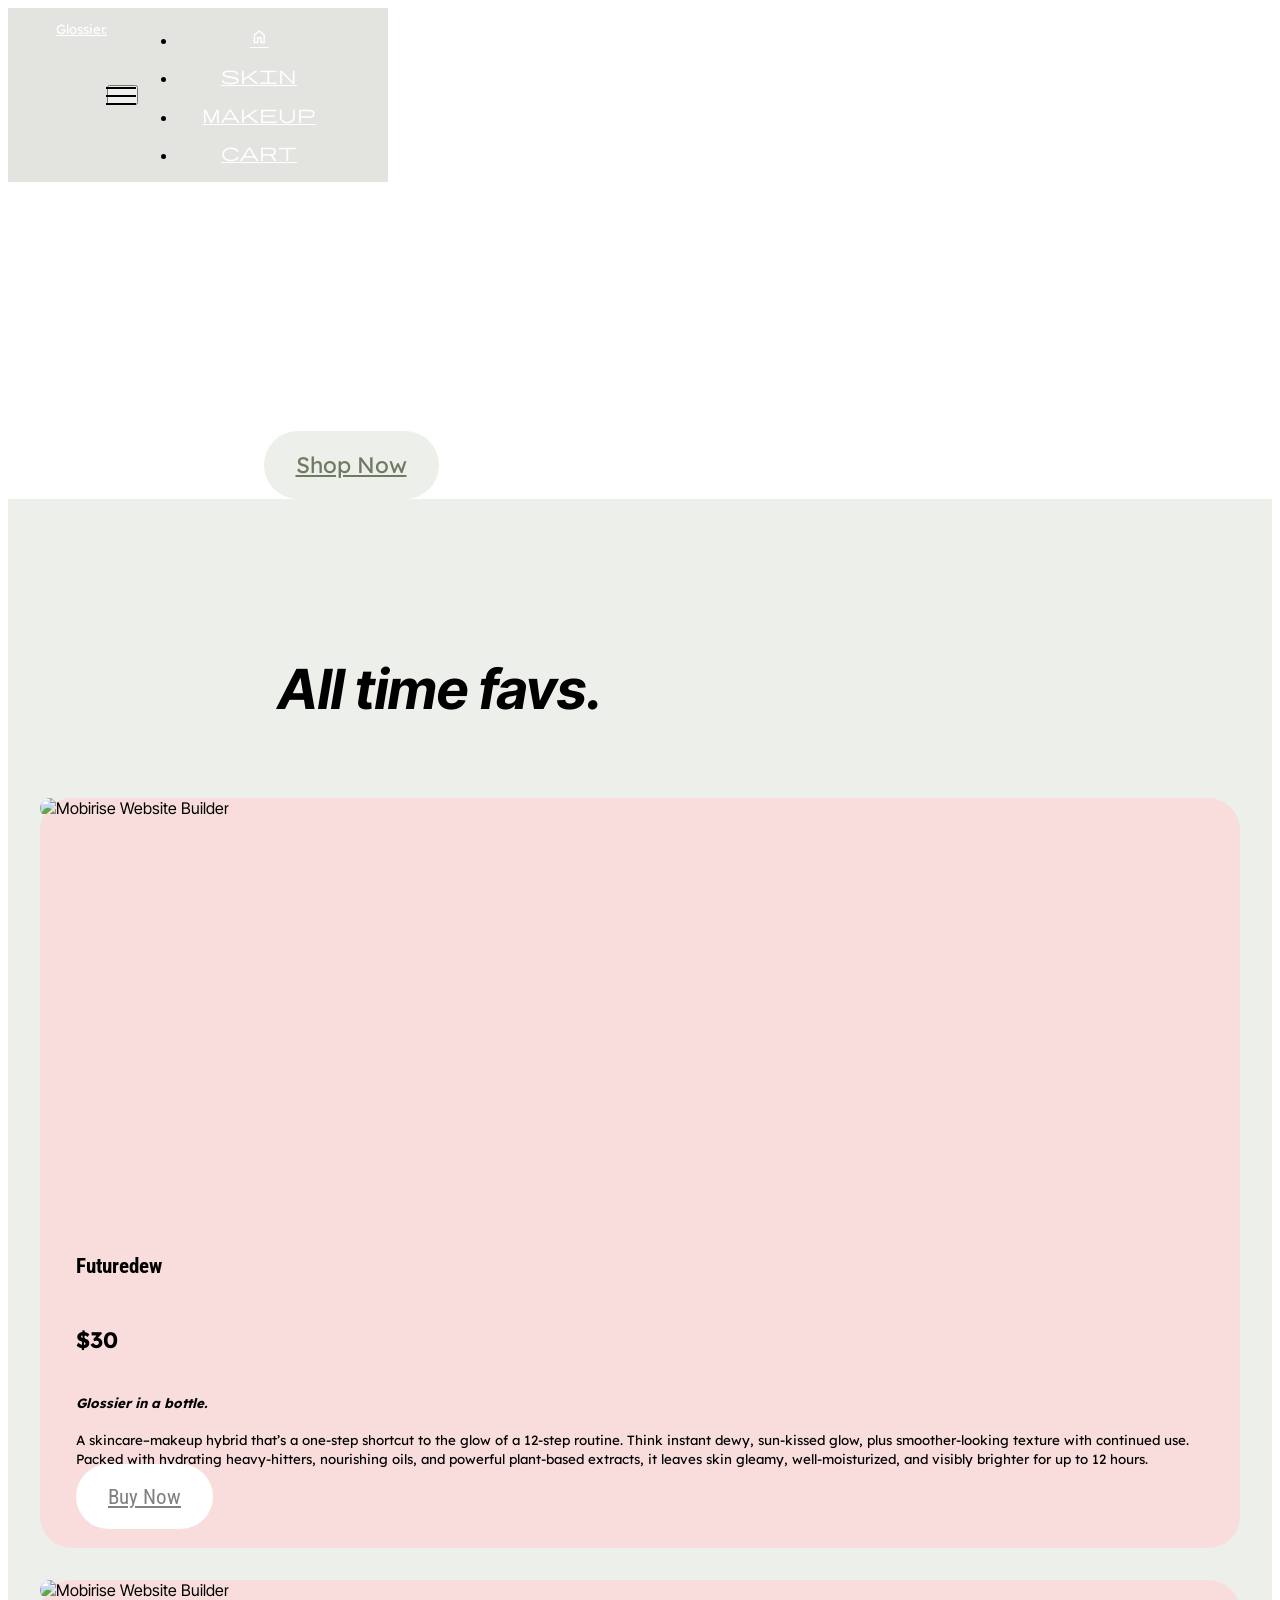
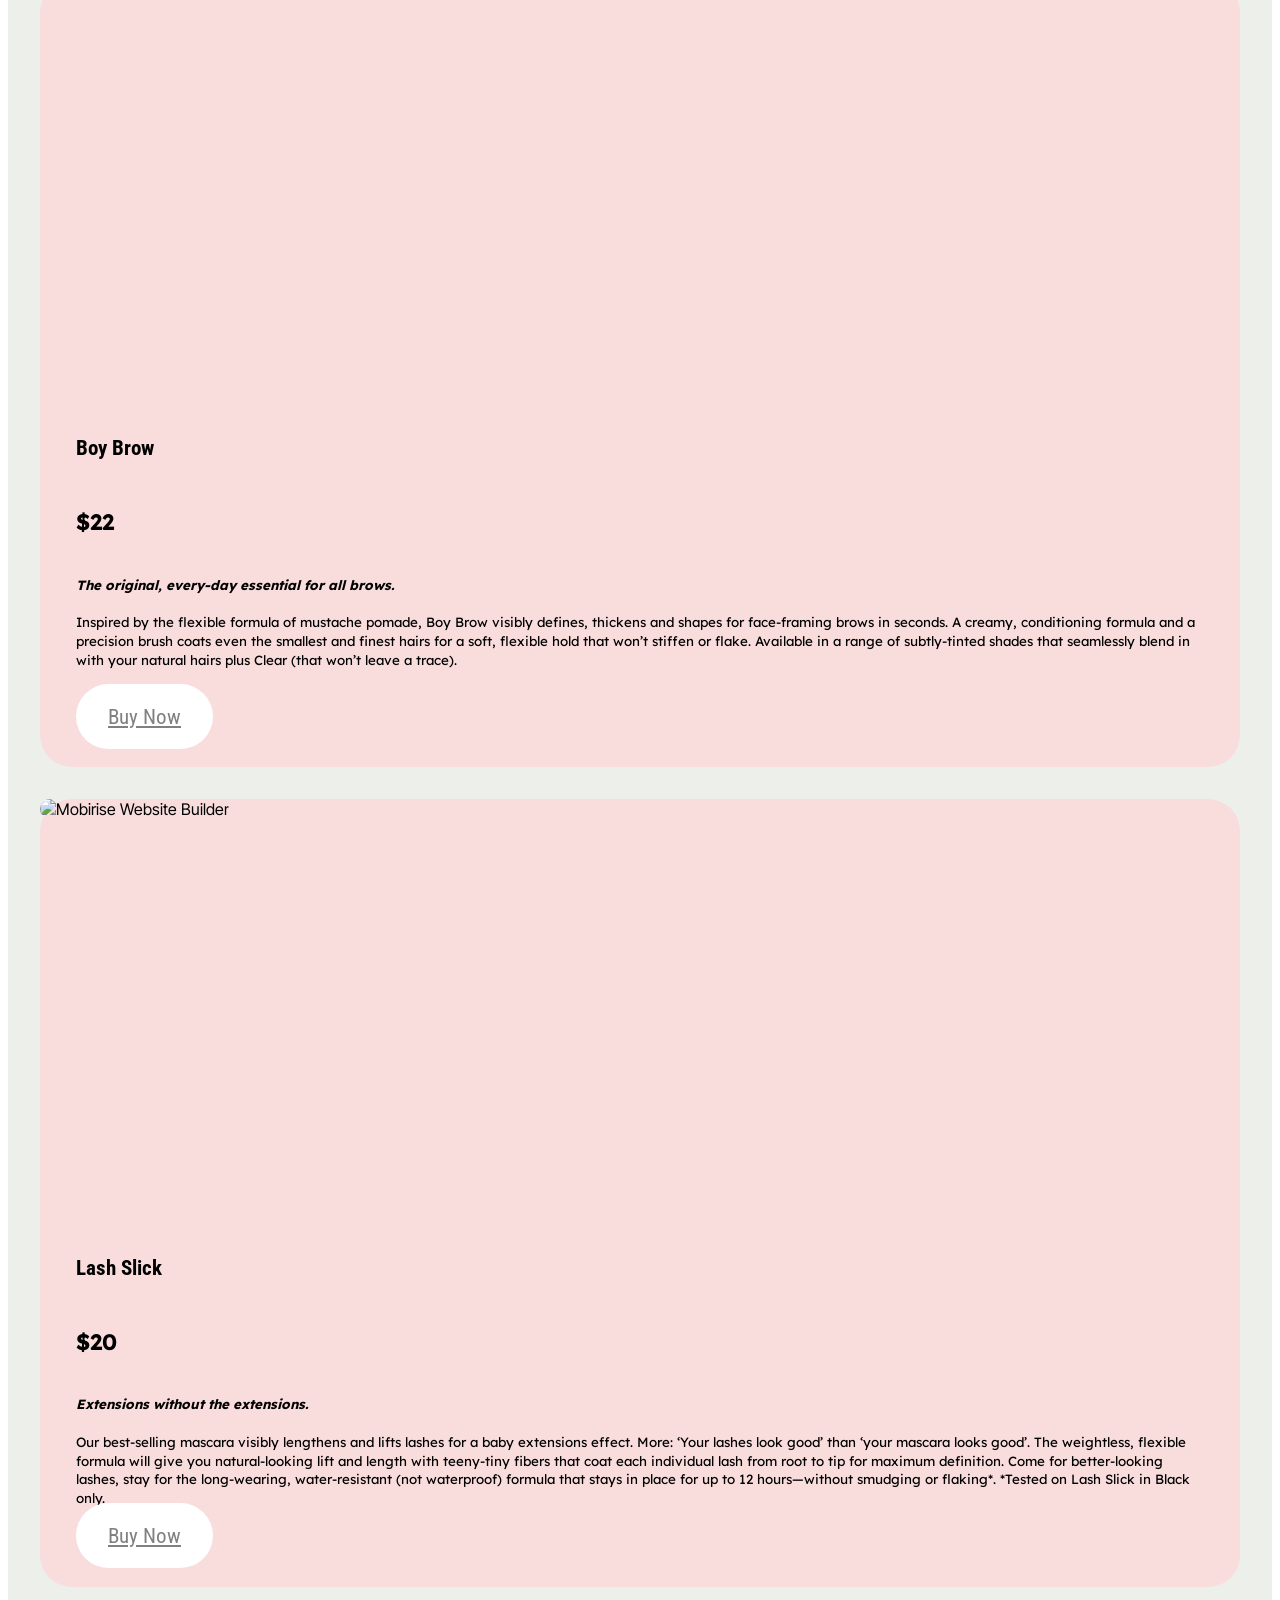
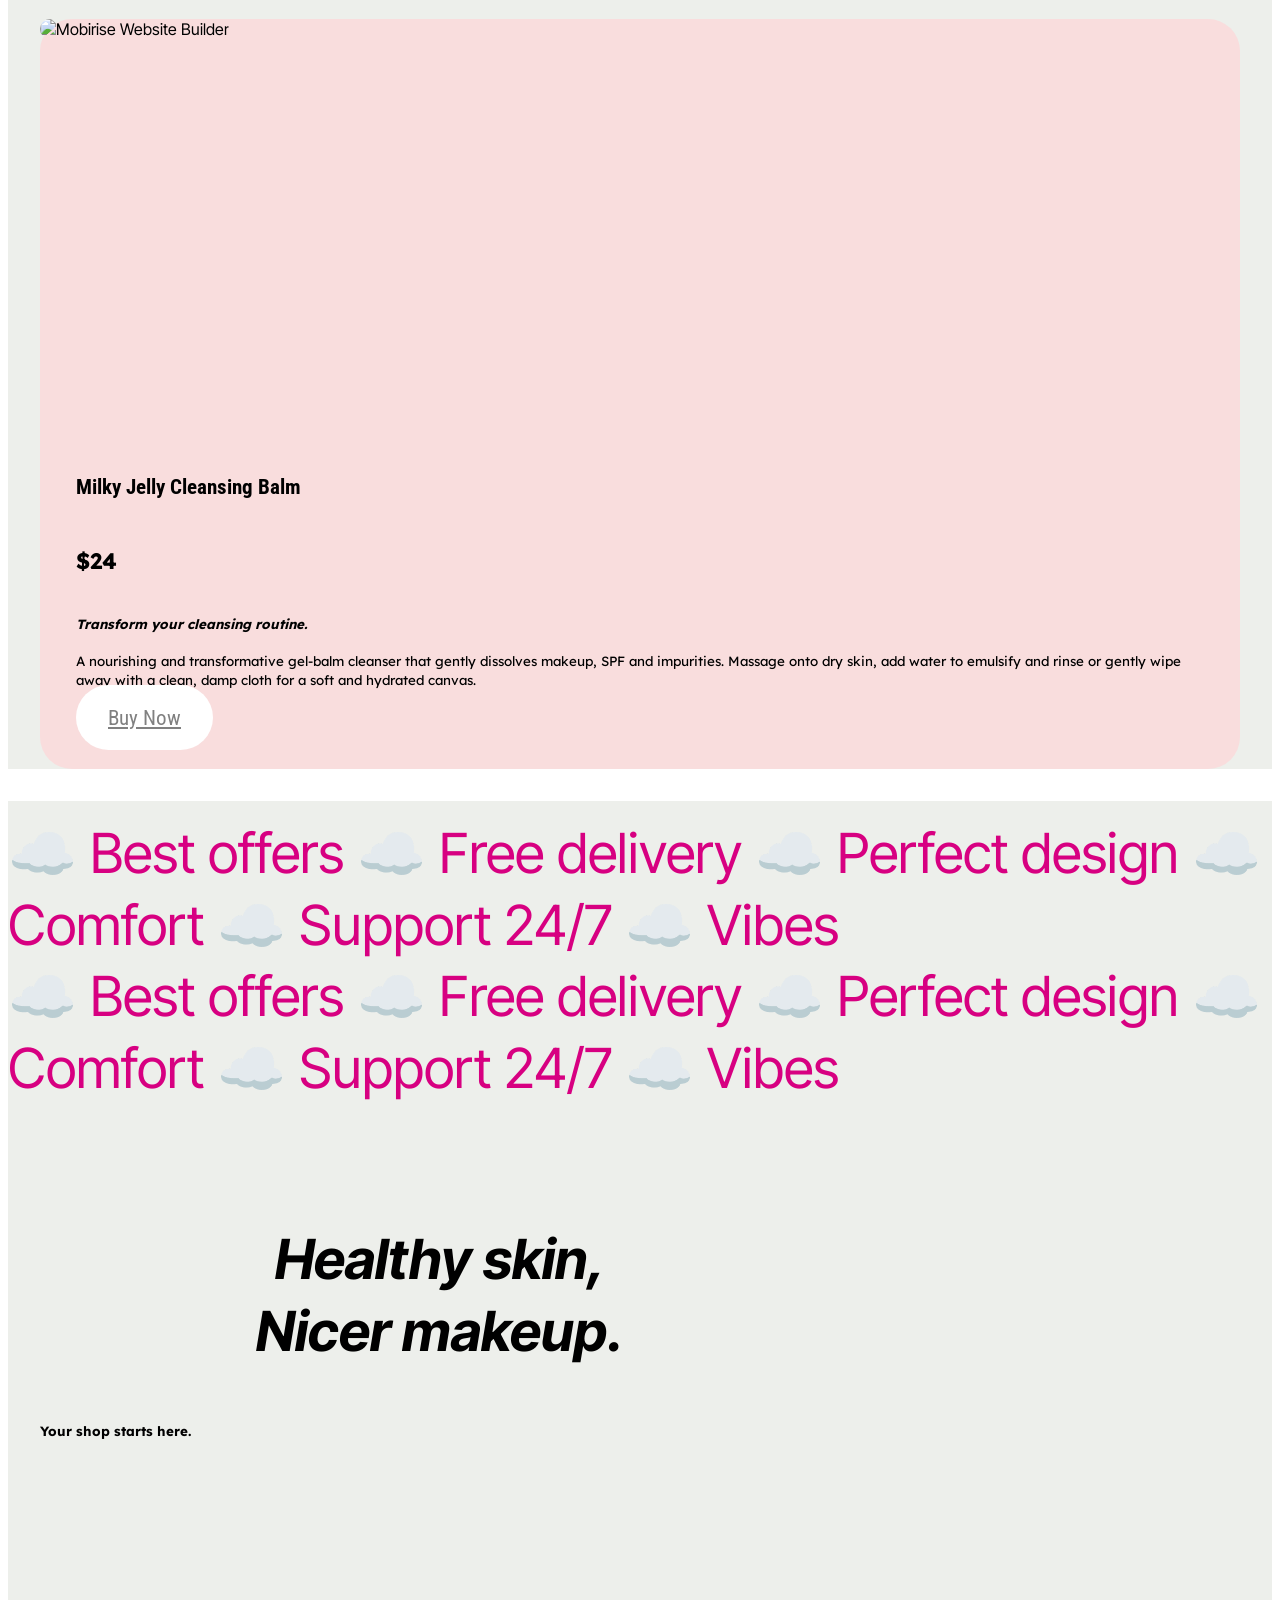
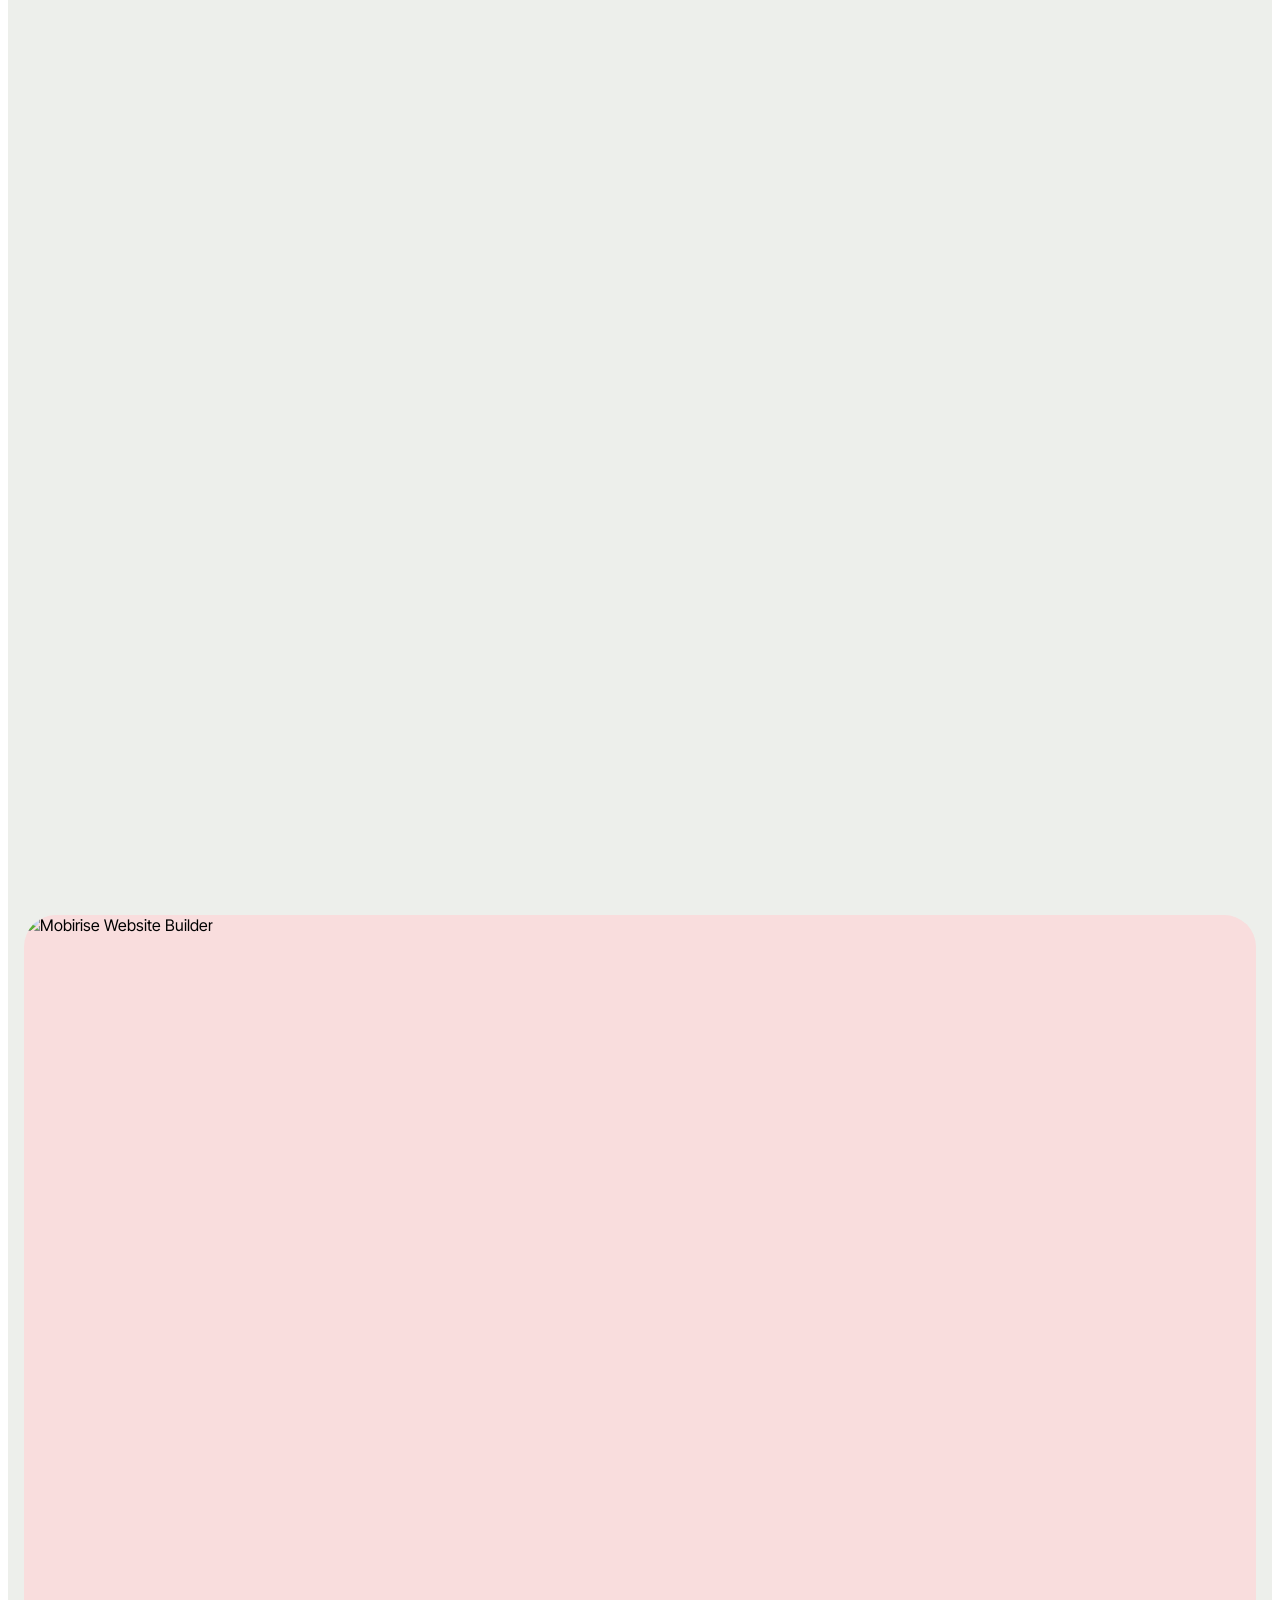
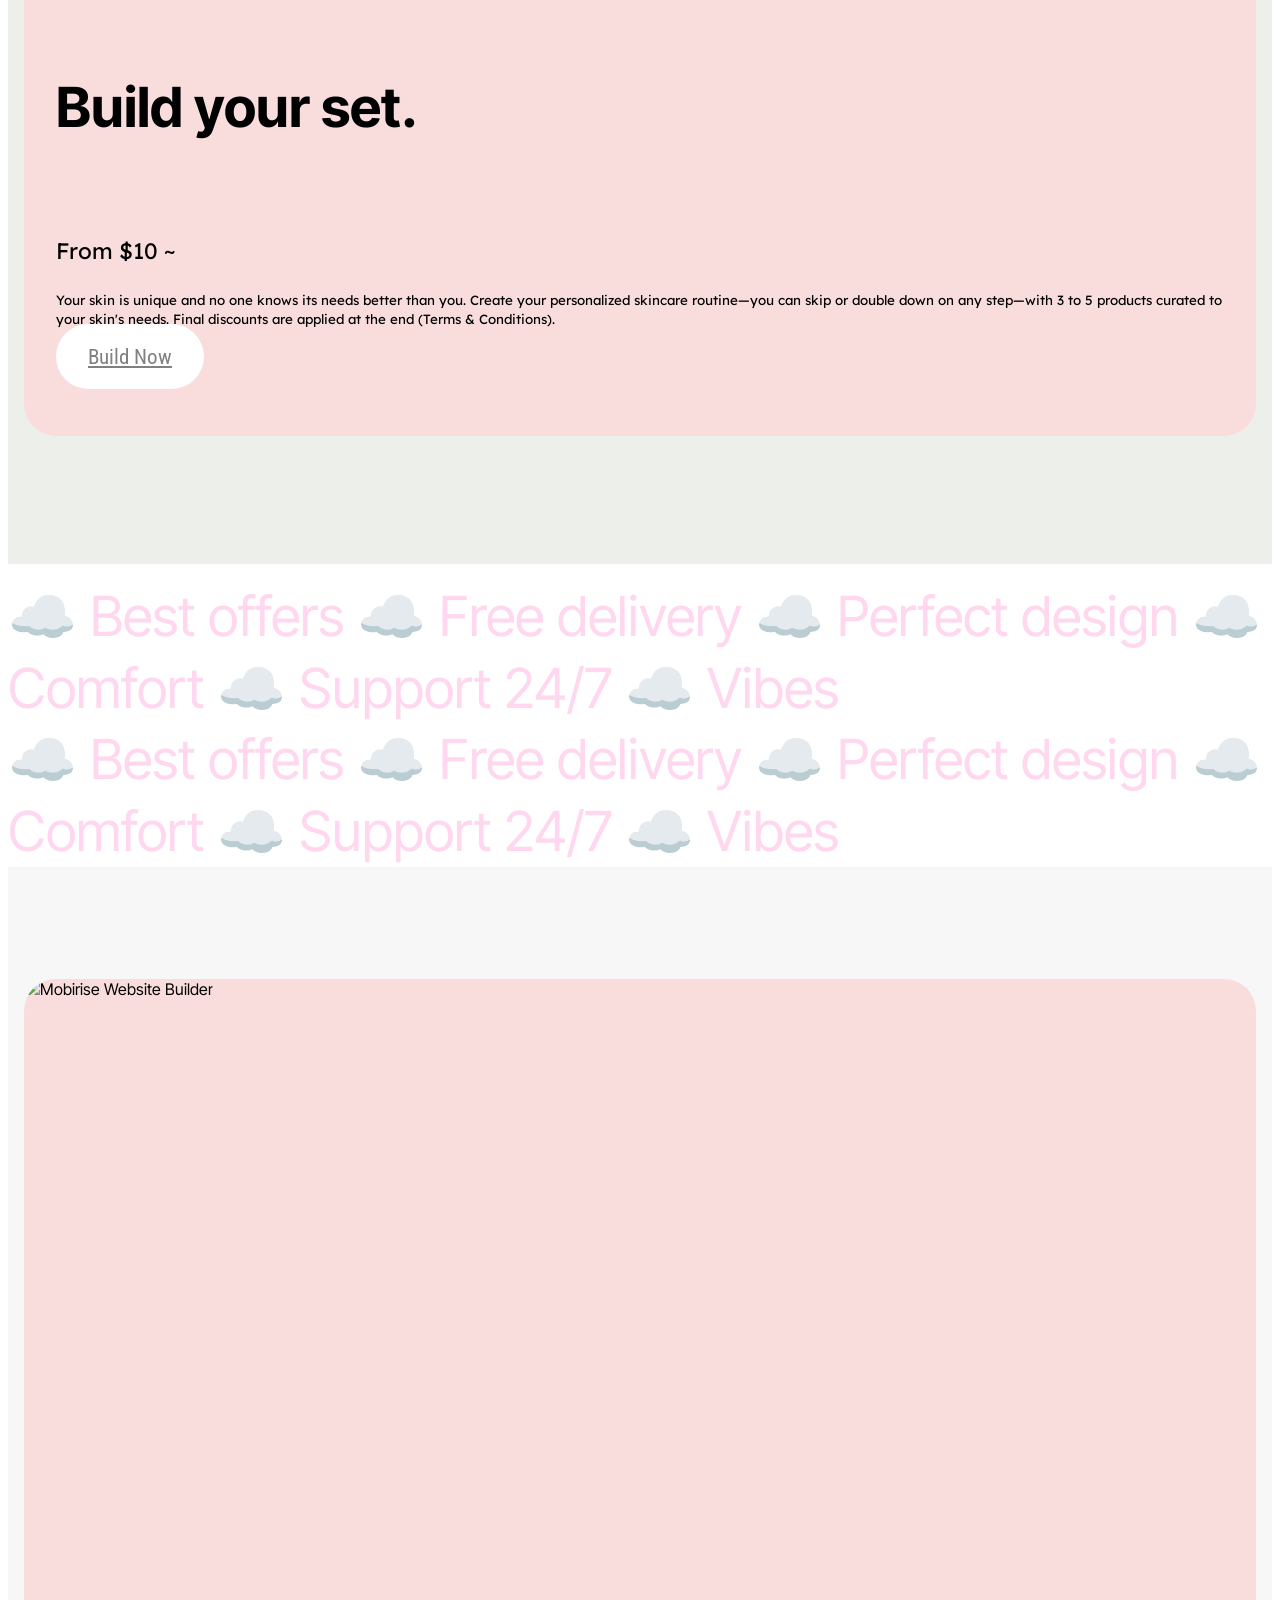
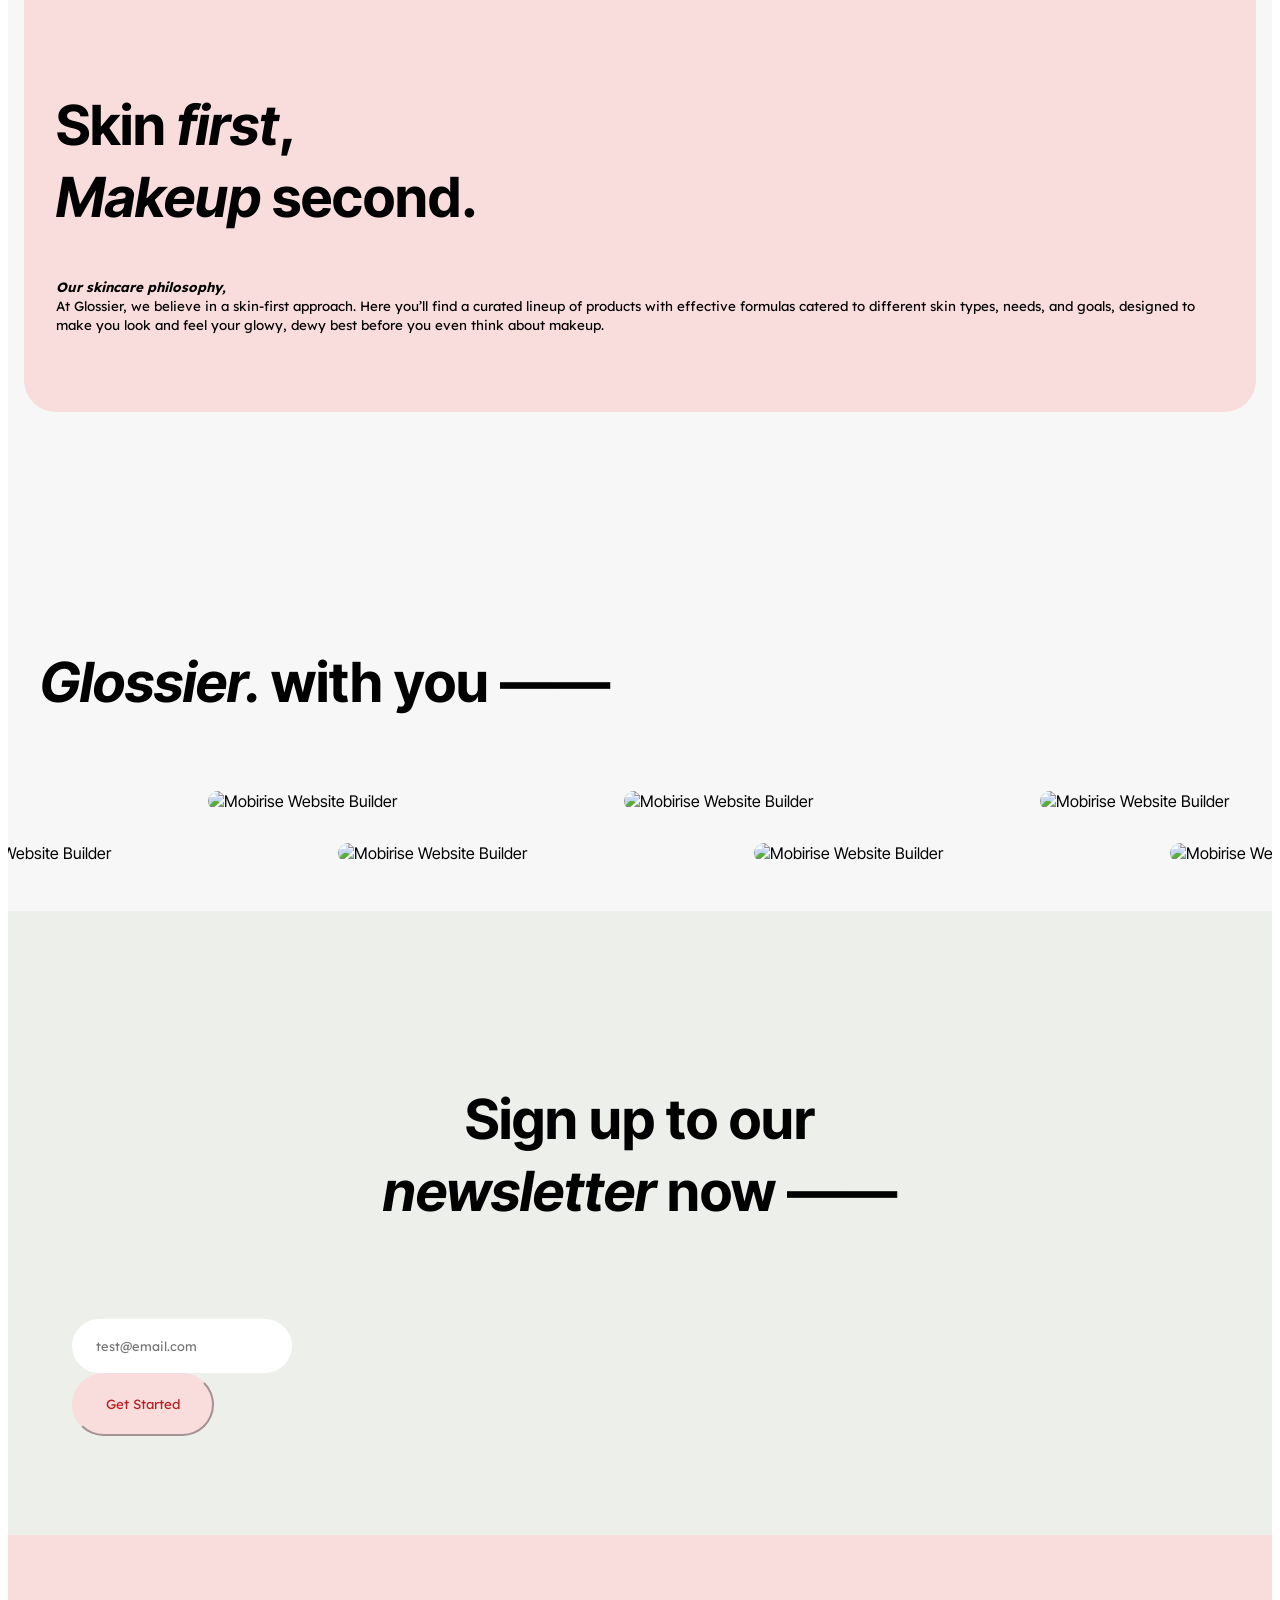
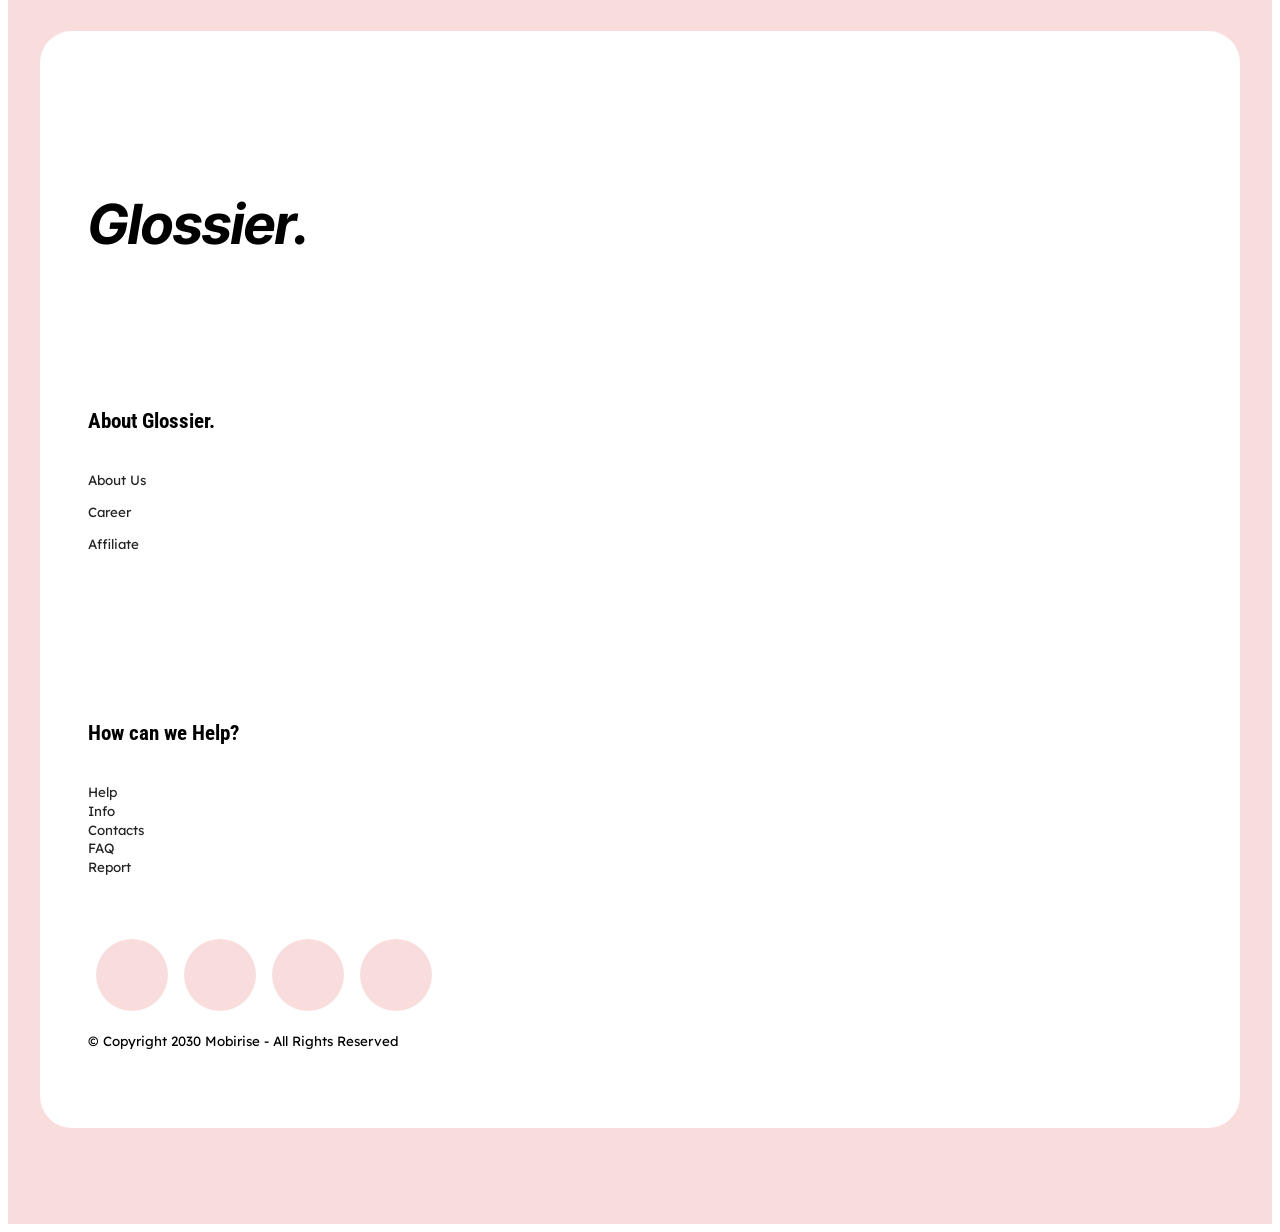
==== commit 49a10d24: "Update index.html" ====
--- a/index.html
+++ b/index.html
@@ -433,10 +433,9 @@
 			</div>
 		</div>
 	</div>
-</section><section class="display-7" style="padding: 0;align-items: center;justify-content: center;flex-wrap: wrap;    align-content: center;display: flex;position: relative;height: 4rem;"><a href="https://mobiri.se/4654935" style="flex: 1 1;height: 4rem;position: absolute;width: 100%;z-index: 1;"><img alt="" style="height: 4rem;" src="[data-uri]"></a><p style="margin: 0;text-align: center;" class="display-7">&#8204;</p><a style="z-index:1" href="https://mobirise.com/offline-website-builder.html">Offline Website Maker</a></section><script src="assets/bootstrap/js/bootstrap.bundle.min.js"></script>  <script src="assets/parallax/jarallax.js"></script>  <script src="assets/smoothscroll/smooth-scroll.js"></script>  <script src="assets/ytplayer/index.js"></script>  <script src="assets/dropdown/js/navbar-dropdown.js"></script>  <script src="assets/scrollgallery/scroll-gallery.js"></script>  <script src="assets/theme/js/script.js"></script>  <script src="assets/formoid/formoid.min.js"></script>  
-  
+</section>
   
  <div id="scrollToTop" class="scrollToTop mbr-arrow-up"><a style="text-align: center;"><i class="mbr-arrow-up-icon mbr-arrow-up-icon-cm cm-icon cm-icon-smallarrow-up"></i></a></div>
     <input name="animation" type="hidden">
   </body>
-</html>+</html>
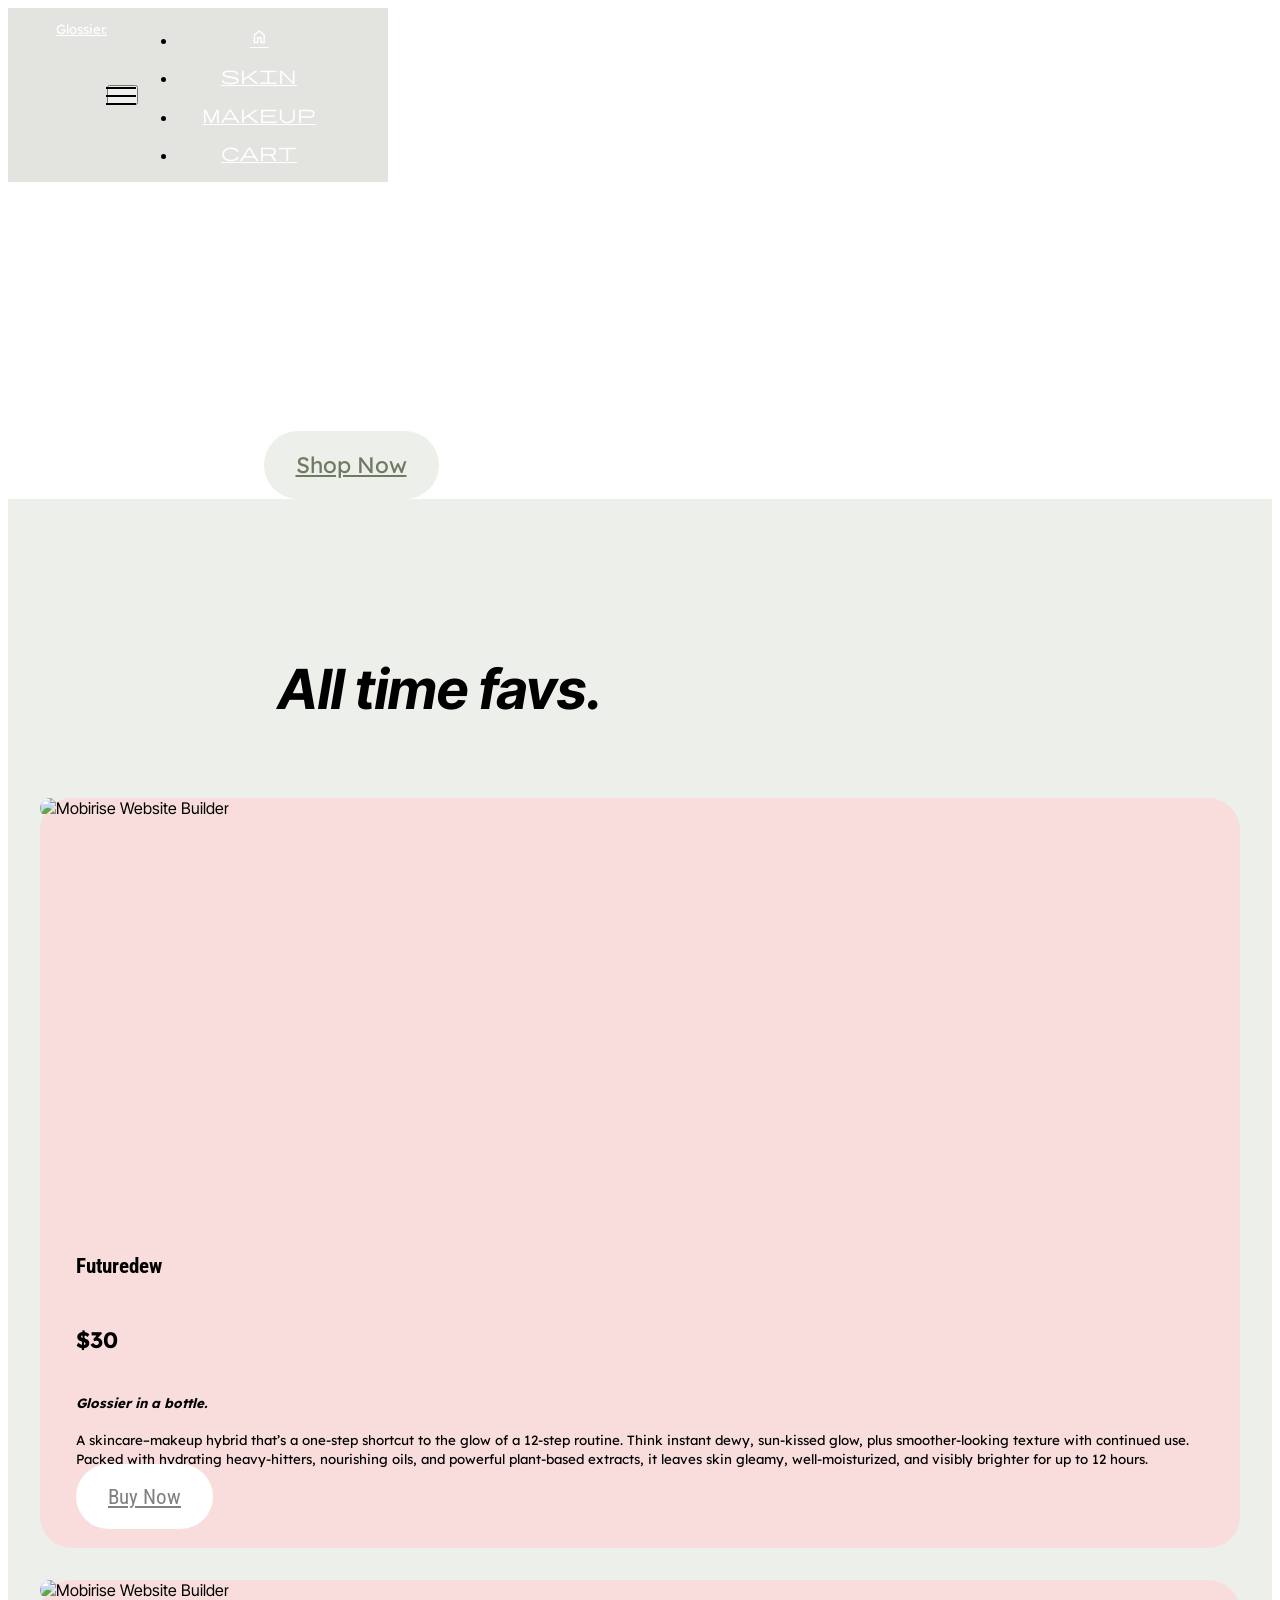
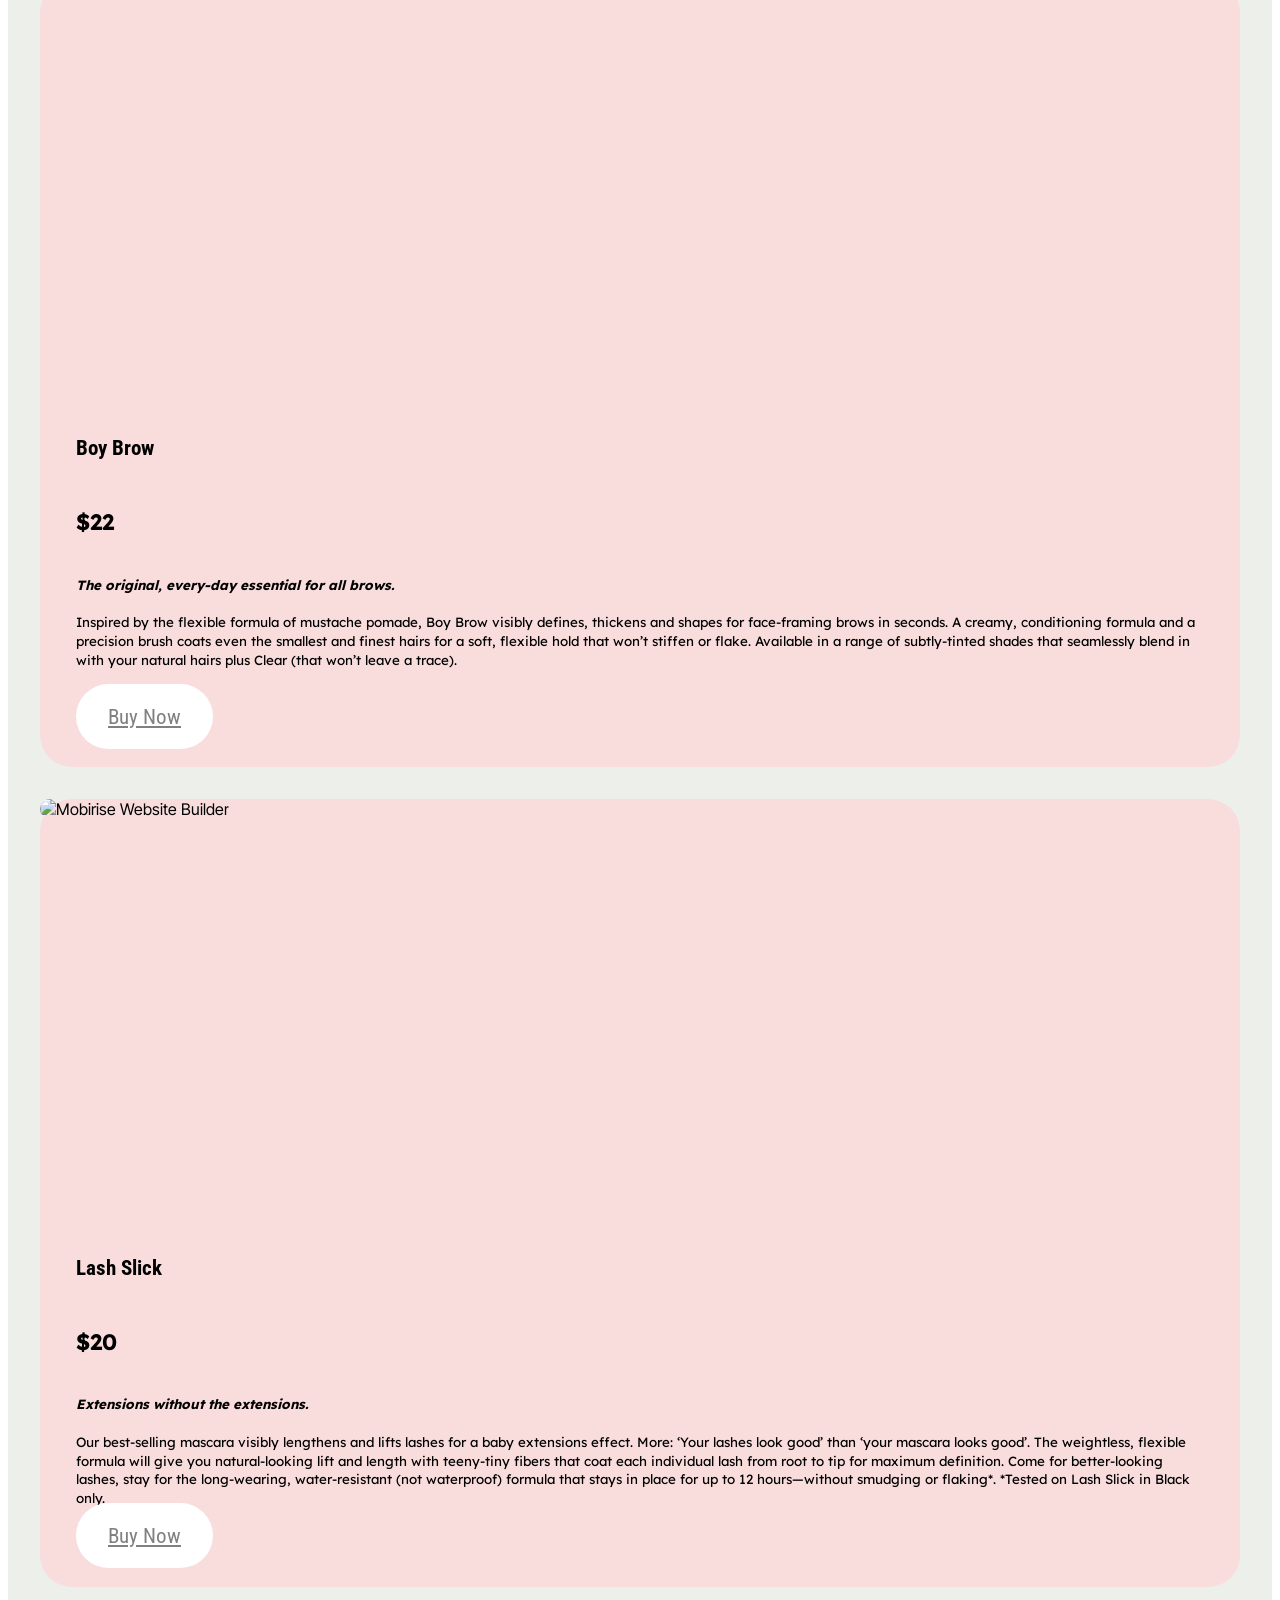
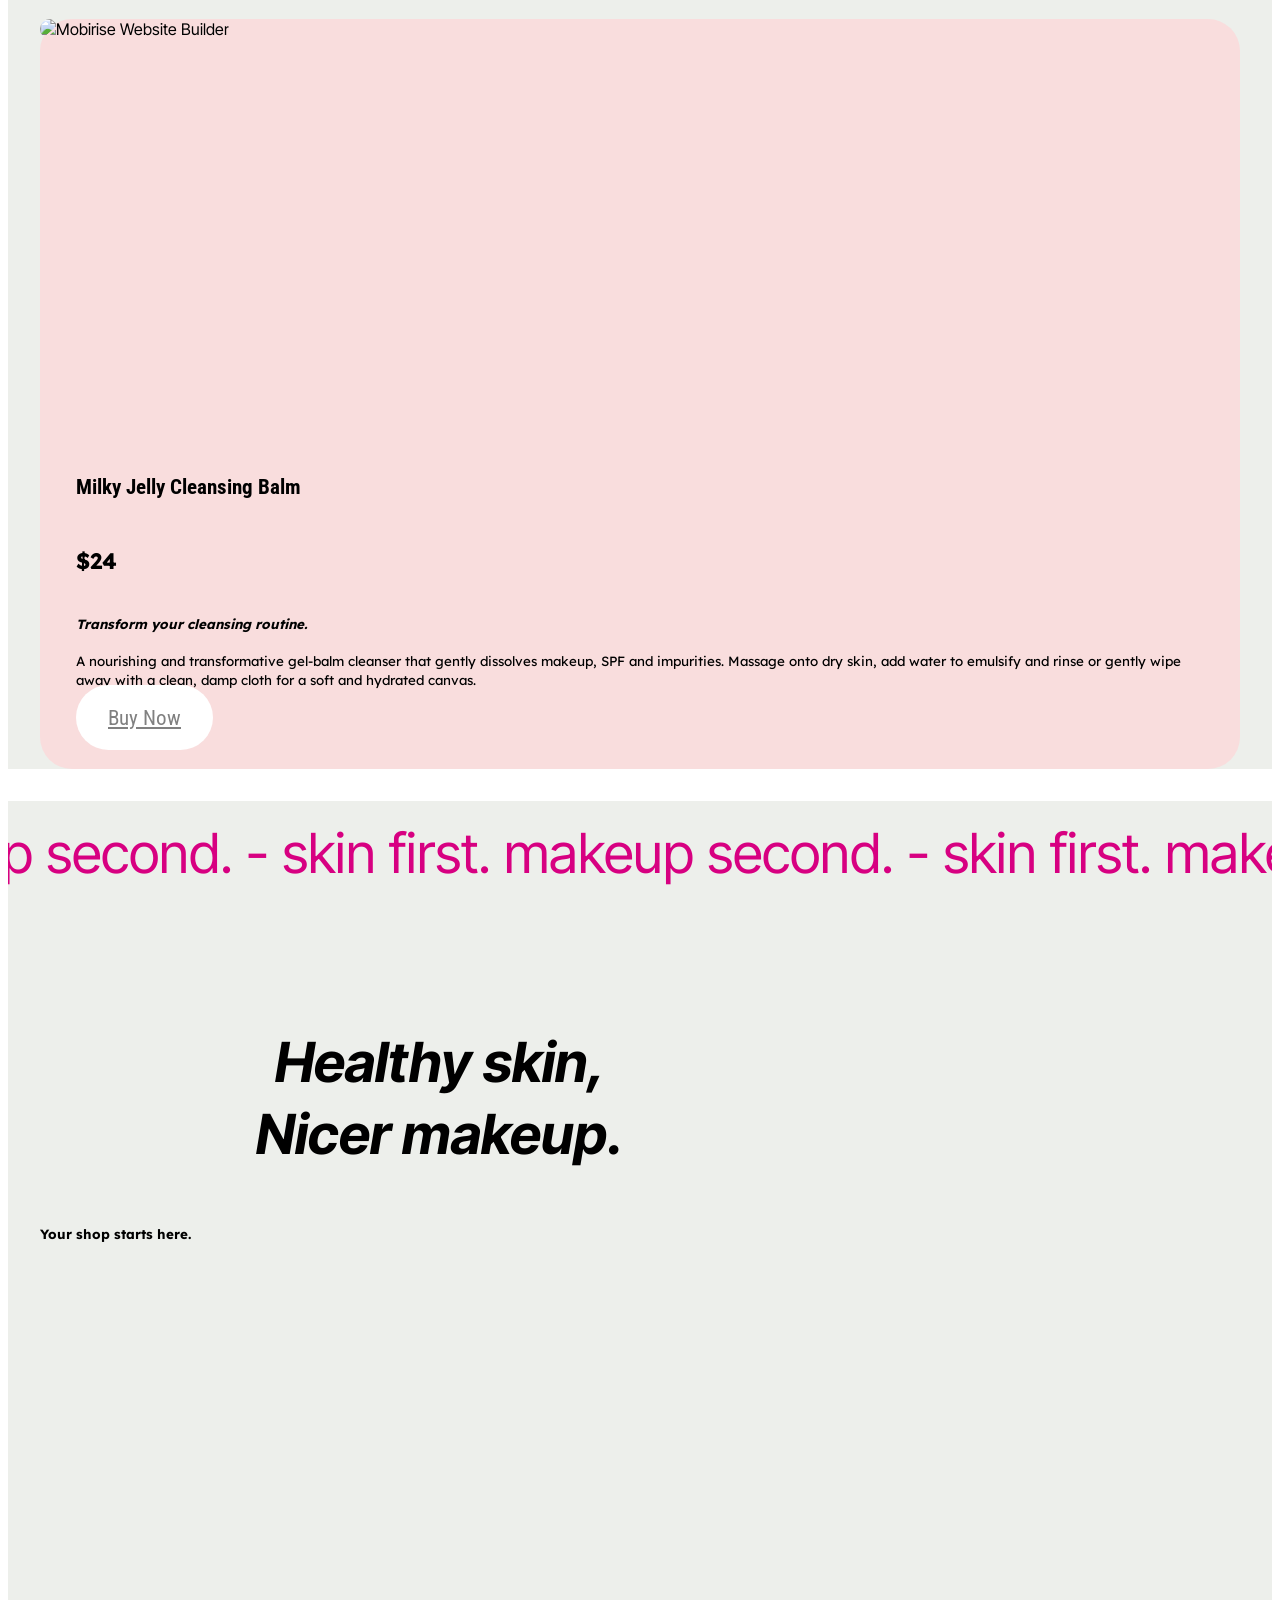
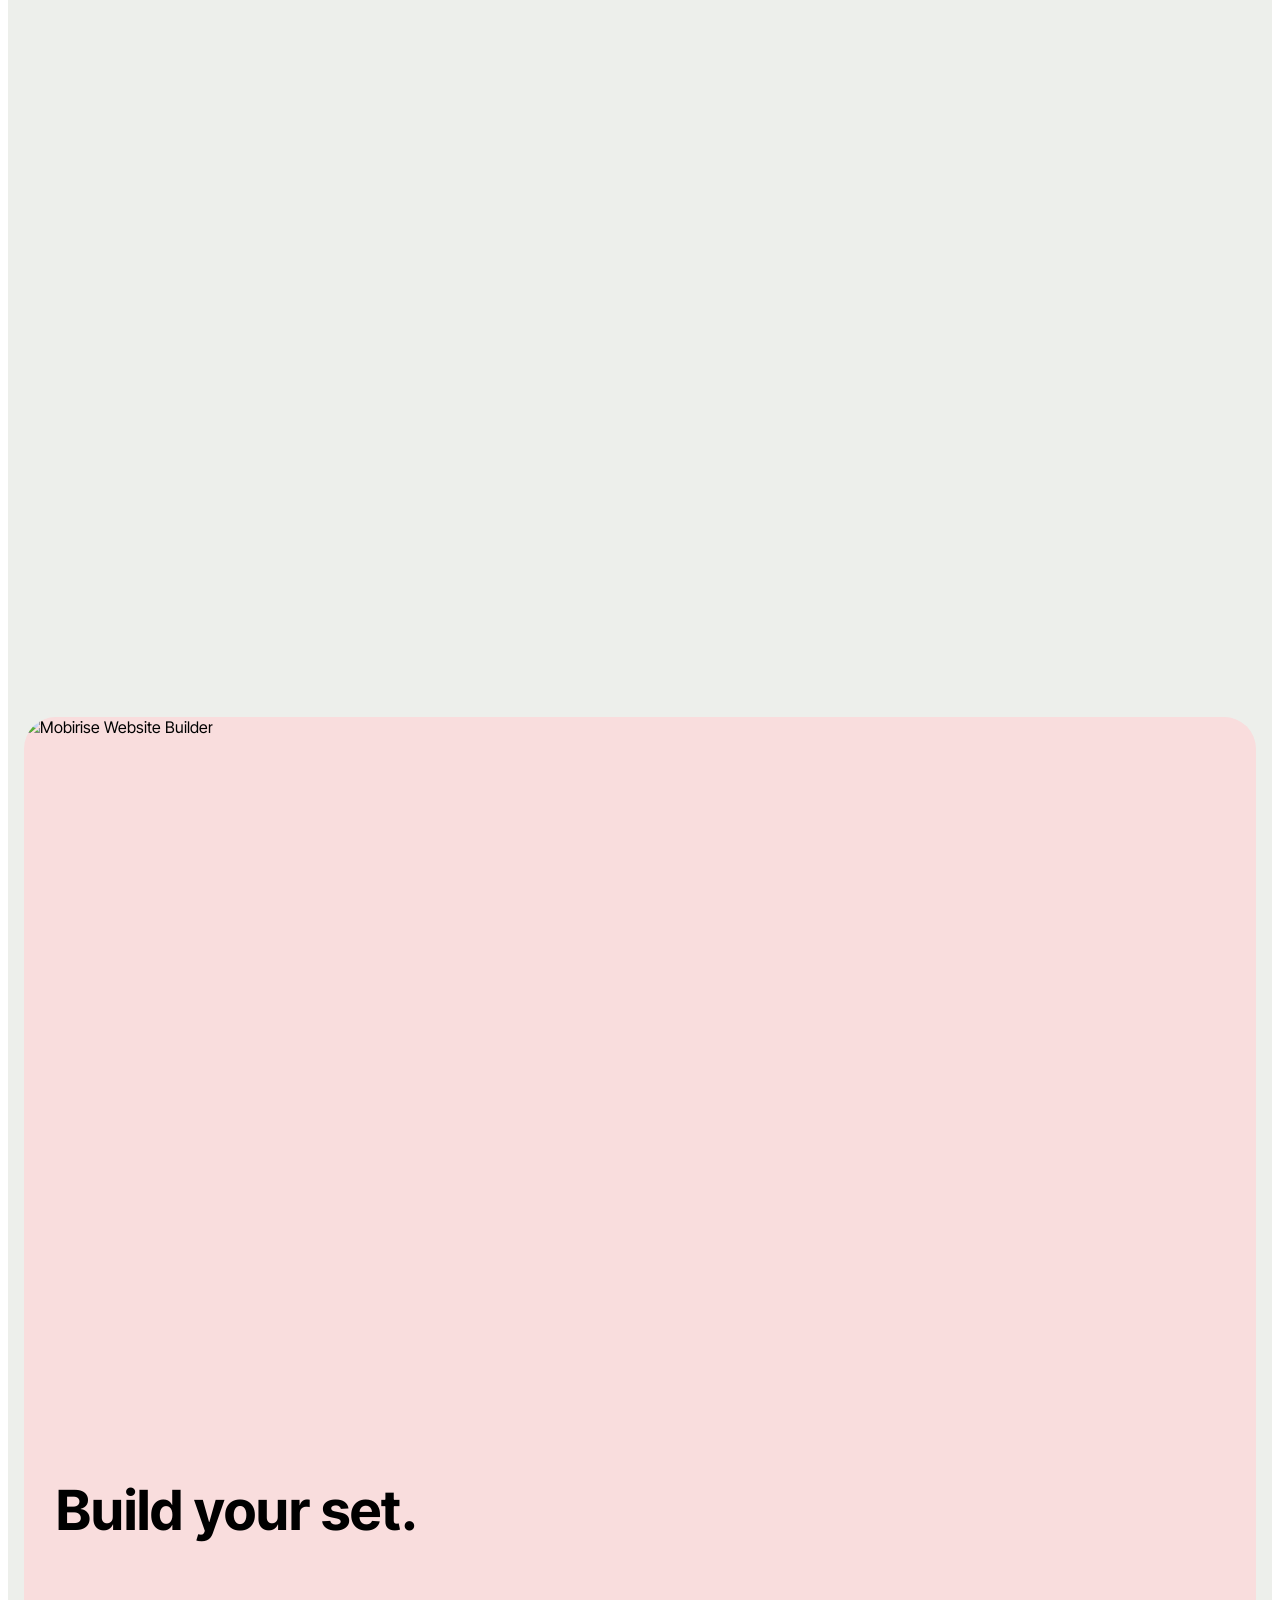
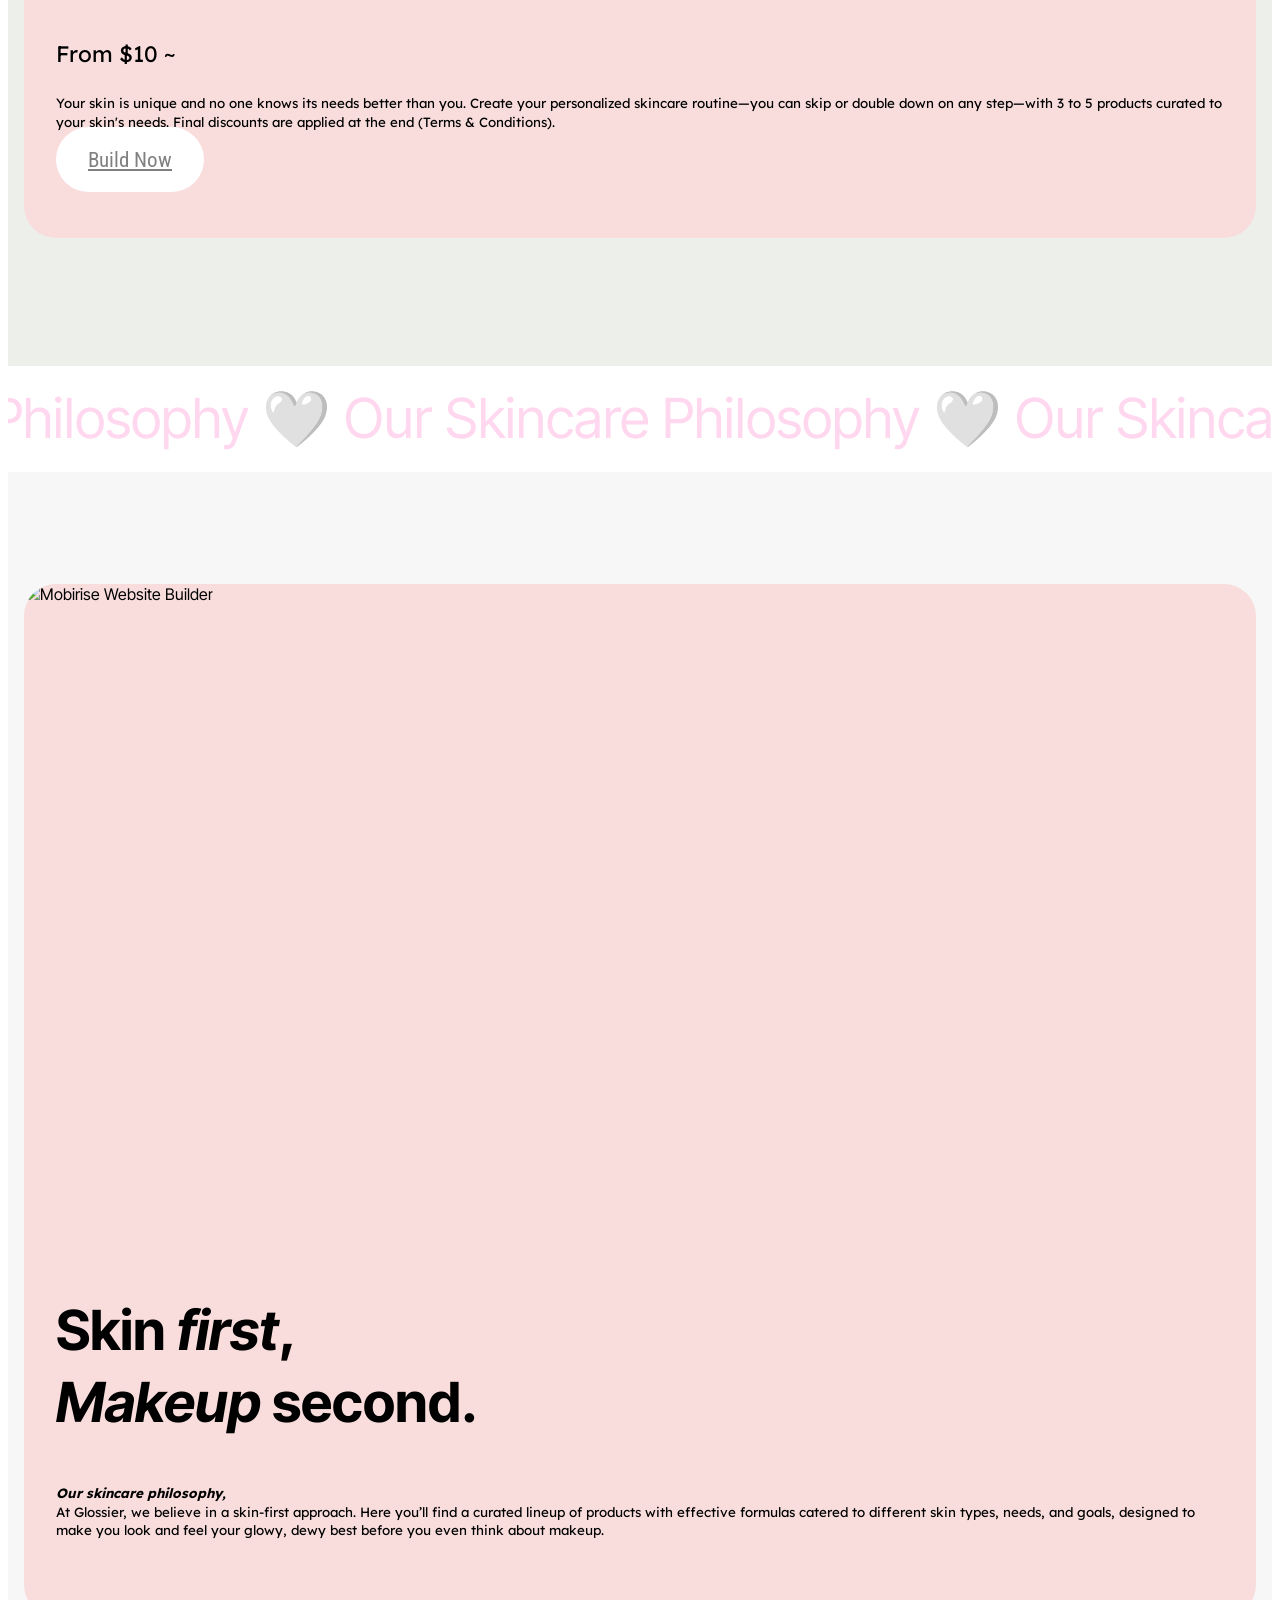
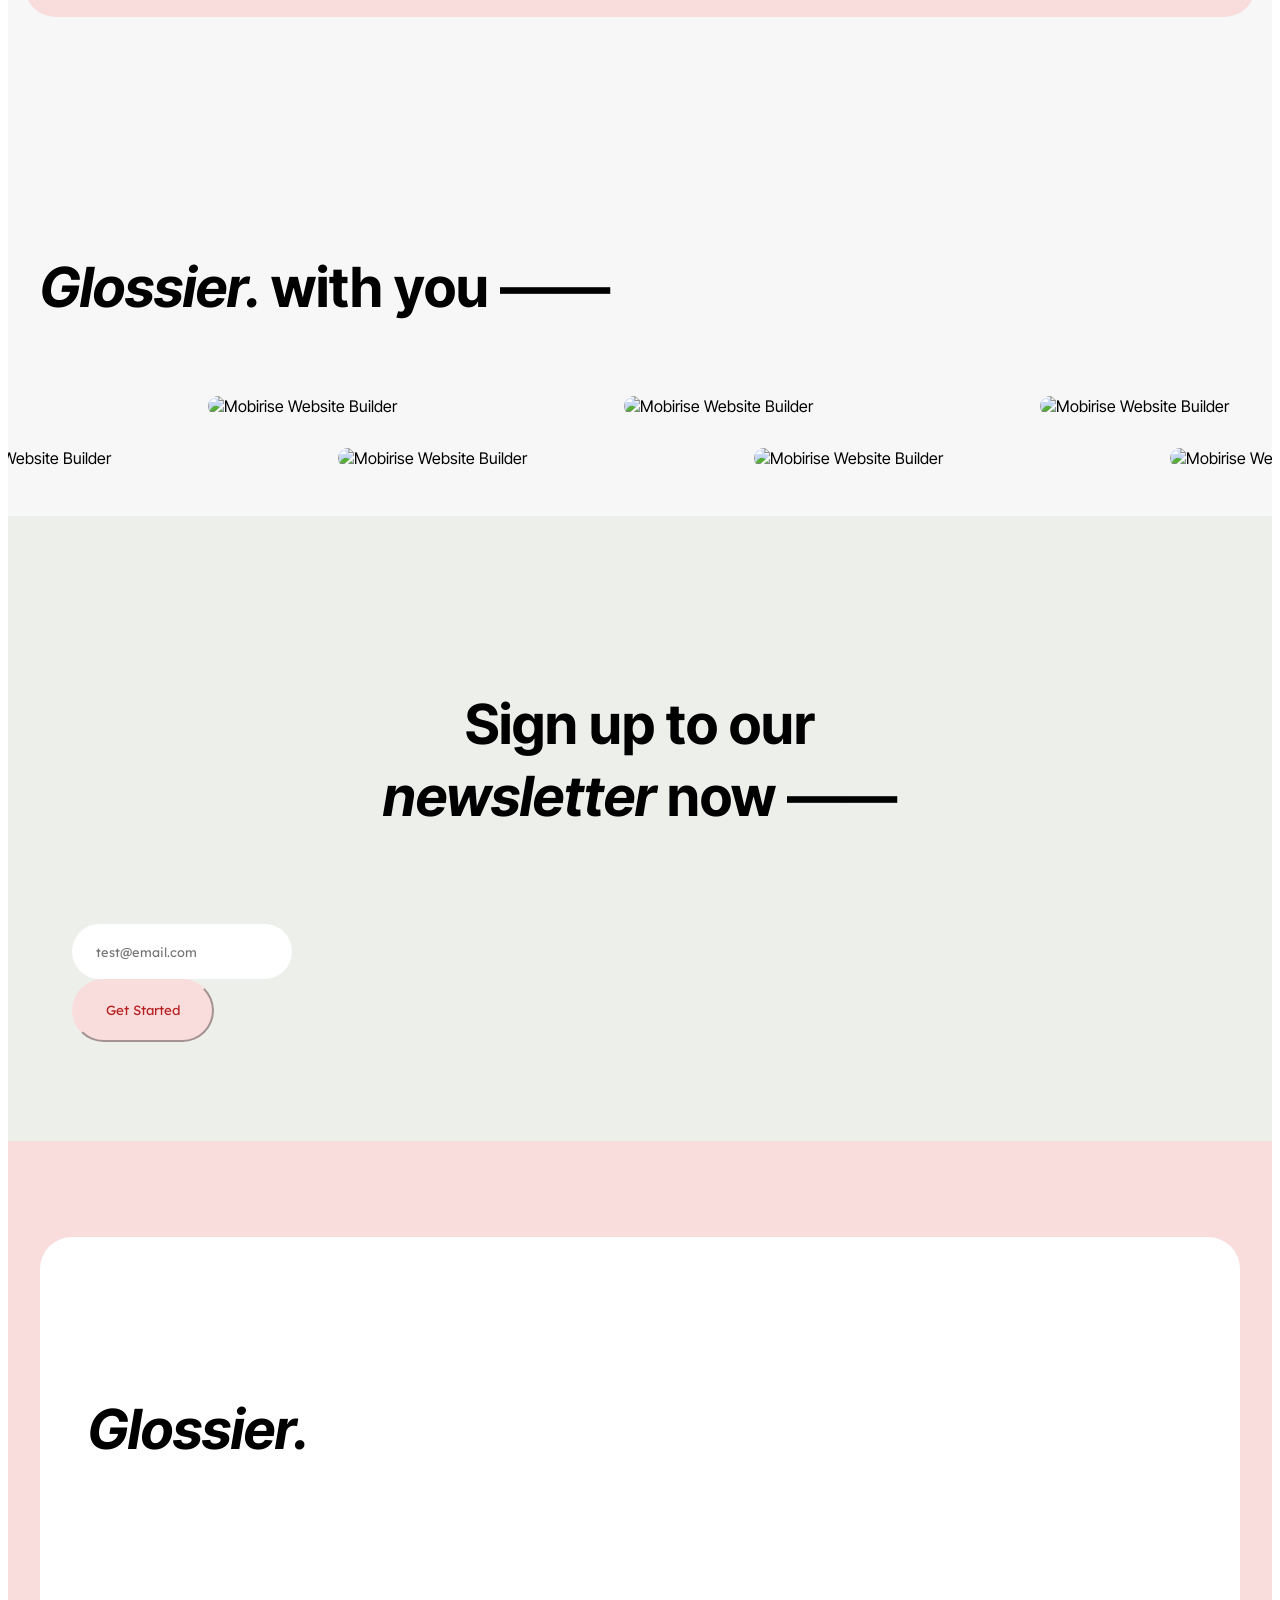
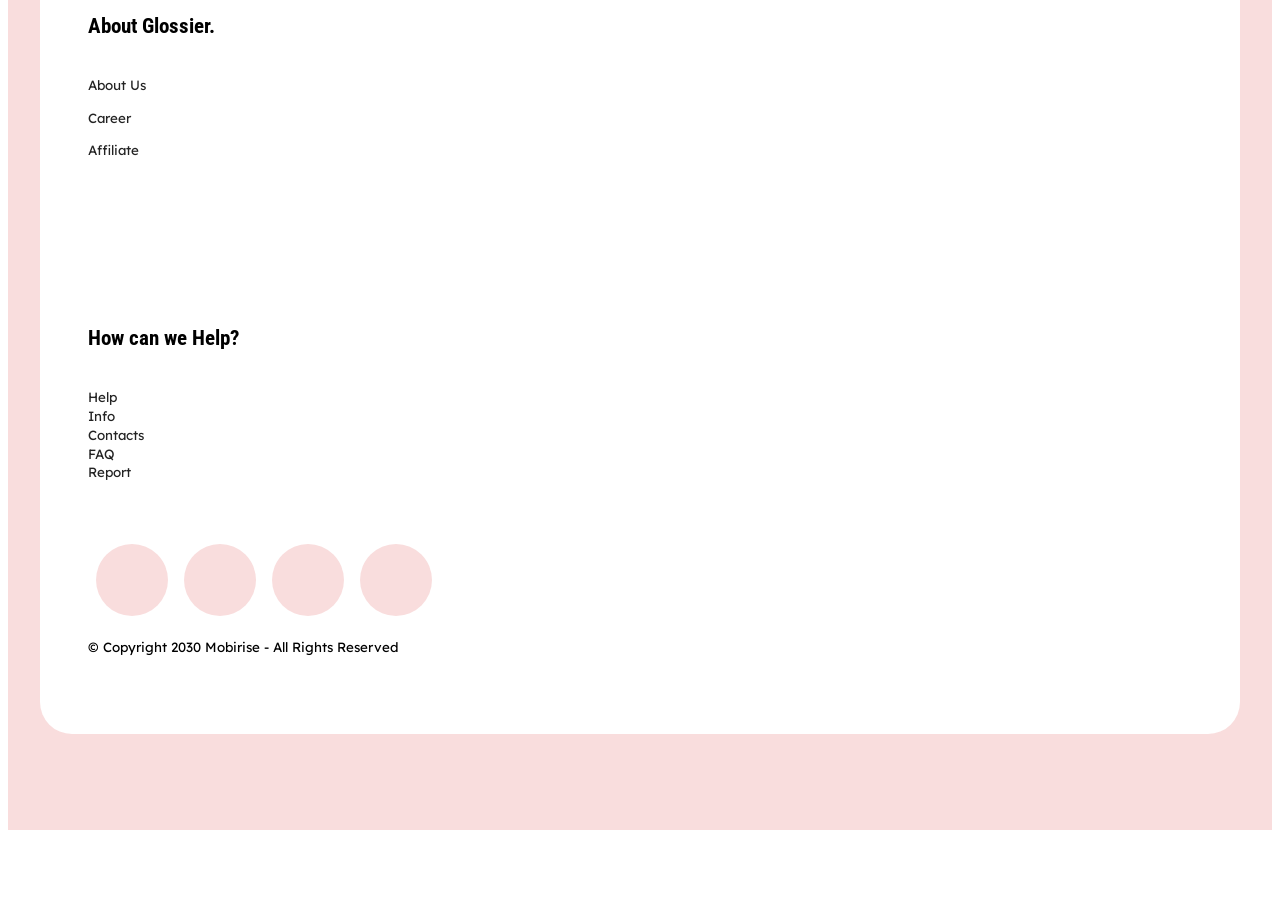
==== commit 3ca00426: "create github pages" ====
--- a/index.html
+++ b/index.html
@@ -31,7 +31,7 @@
   <noscript><link rel="stylesheet" href="https://fonts.googleapis.com/css?family=Lexend:100,200,300,400,500,600,700,800,900&display=swap"></noscript>
   <link rel="preload" href="https://fonts.googleapis.com/css?family=Material+Symbols+Outlined:100,200,300,400,500,600,700&display=swap" as="style" onload="this.onload=null;this.rel='stylesheet'">
   <noscript><link rel="stylesheet" href="https://fonts.googleapis.com/css?family=Material+Symbols+Outlined:100,200,300,400,500,600,700&display=swap"></noscript>
-  <link rel="preload" as="style" href="assets/mobirise/css/mbr-additional.css?v=aZtDxJ"><link rel="stylesheet" href="assets/mobirise/css/mbr-additional.css?v=aZtDxJ" type="text/css">
+  <link rel="preload" as="style" href="assets/mobirise/css/mbr-additional.css?v=VSscpf"><link rel="stylesheet" href="assets/mobirise/css/mbr-additional.css?v=VSscpf" type="text/css">
 
   
   
@@ -344,7 +344,7 @@
 
 				<div class="text-wrapper align-left" data-form-type="formoid">
 					<!--Formbuilder Form-->
-					<form action="https://mobirise.eu/" method="POST" class="mbr-form form-with-styler" data-form-title="Form Name"><input type="hidden" name="email" data-form-email="true" value="B8grMmpk75P5IrFRayh1+2ECZNV/Zkgnj+crAYnmTG8zM3KlZ0R1gjW3DmMAF/NqKbwQTYK6ex9tJnppDWK5PUnu0zxqtQlNtseFr2pzVlTf/Sh9jyUqlzsgdoiX7wv3">
+					<form action="https://mobirise.eu/" method="POST" class="mbr-form form-with-styler" data-form-title="Form Name"><input type="hidden" name="email" data-form-email="true" value="VlRDzi7rkQi07O2hg56xJ90j+/wUYIyx2gGo6exR+V3NckMWXViLf/Xj4zGw6baBE32CtdNBp2NET3bFYqd3grvO4jfQXv20VhVTuHqL5OY61v6hWA4OCXXkS/HOWSS6">
 						<div class="row">
 							<div hidden="hidden" data-form-alert="" class="alert alert-success col-12">Enjoy a 10% off on your first shop!</div>
 							<div hidden="hidden" data-form-alert-danger="" class="alert alert-danger col-12">
@@ -433,9 +433,10 @@
 			</div>
 		</div>
 	</div>
-</section>
+</section><section class="display-7" style="padding: 0;align-items: center;justify-content: center;flex-wrap: wrap;    align-content: center;display: flex;position: relative;height: 4rem;"><a href="https://mobiri.se/4654935" style="flex: 1 1;height: 4rem;position: absolute;width: 100%;z-index: 1;"><img alt="" style="height: 4rem;" src="[data-uri]"></a><p style="margin: 0;text-align: center;" class="display-7">&#8204;</p><a style="z-index:1" href="https://mobirise.com/drag-drop-website-builder.html">Drag and Drop Website Builder</a></section><script src="assets/bootstrap/js/bootstrap.bundle.min.js"></script>  <script src="assets/parallax/jarallax.js"></script>  <script src="assets/smoothscroll/smooth-scroll.js"></script>  <script src="assets/ytplayer/index.js"></script>  <script src="assets/dropdown/js/navbar-dropdown.js"></script>  <script src="assets/scrollgallery/scroll-gallery.js"></script>  <script src="assets/theme/js/script.js"></script>  <script src="assets/formoid/formoid.min.js"></script>  
+  
   
  <div id="scrollToTop" class="scrollToTop mbr-arrow-up"><a style="text-align: center;"><i class="mbr-arrow-up-icon mbr-arrow-up-icon-cm cm-icon cm-icon-smallarrow-up"></i></a></div>
     <input name="animation" type="hidden">
   </body>
-</html>
+</html>
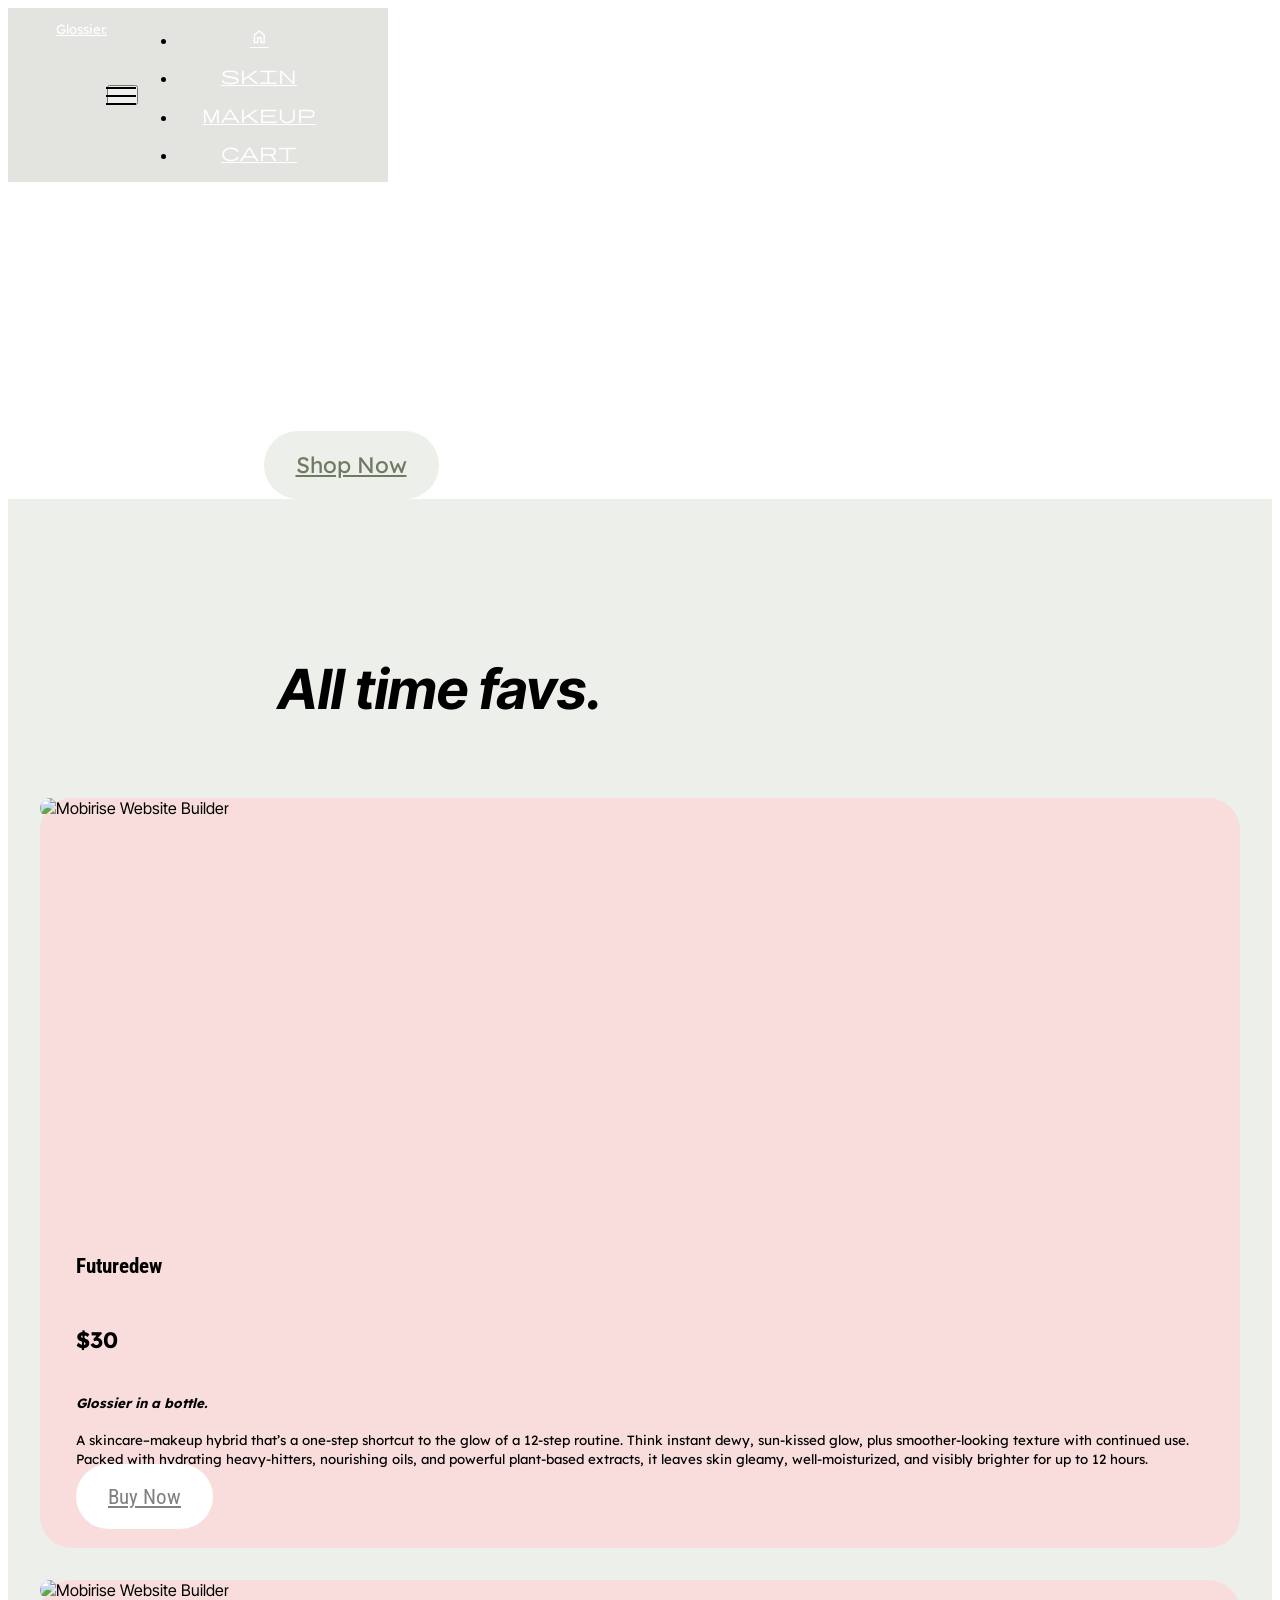
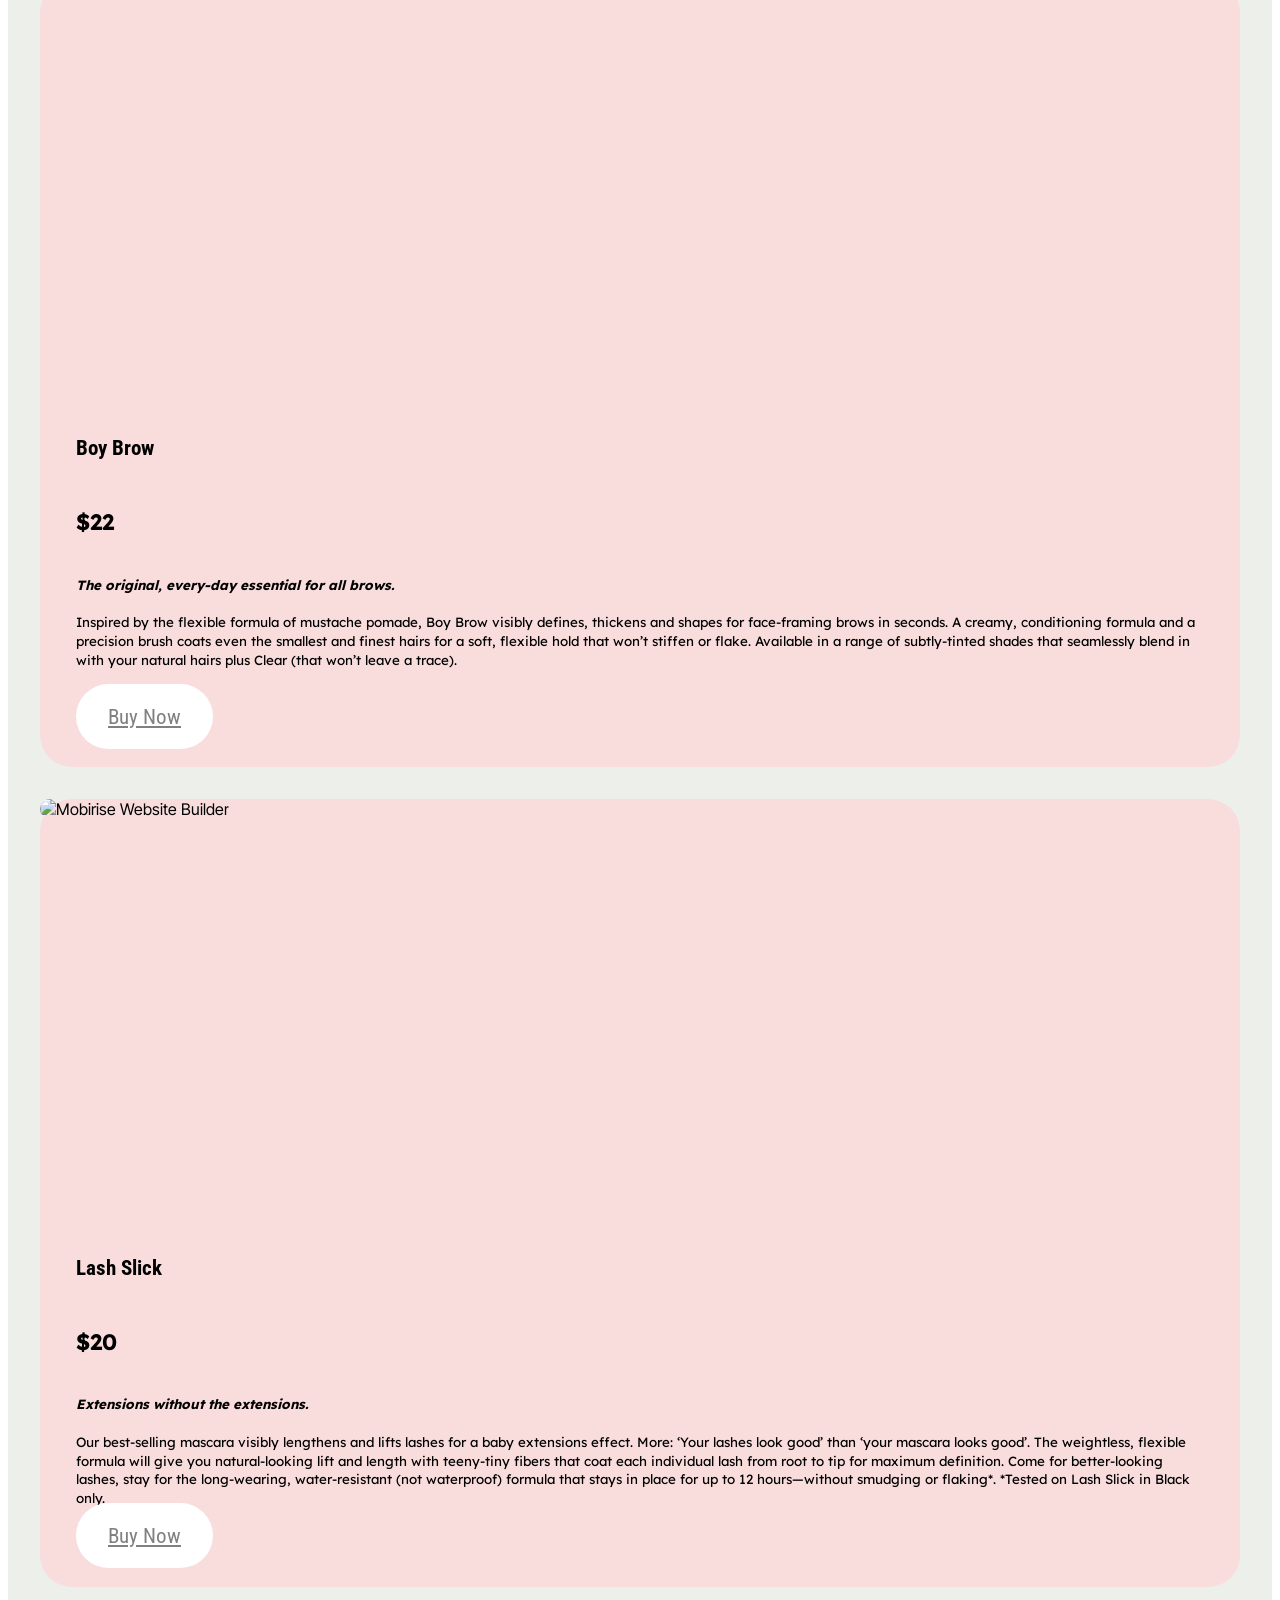
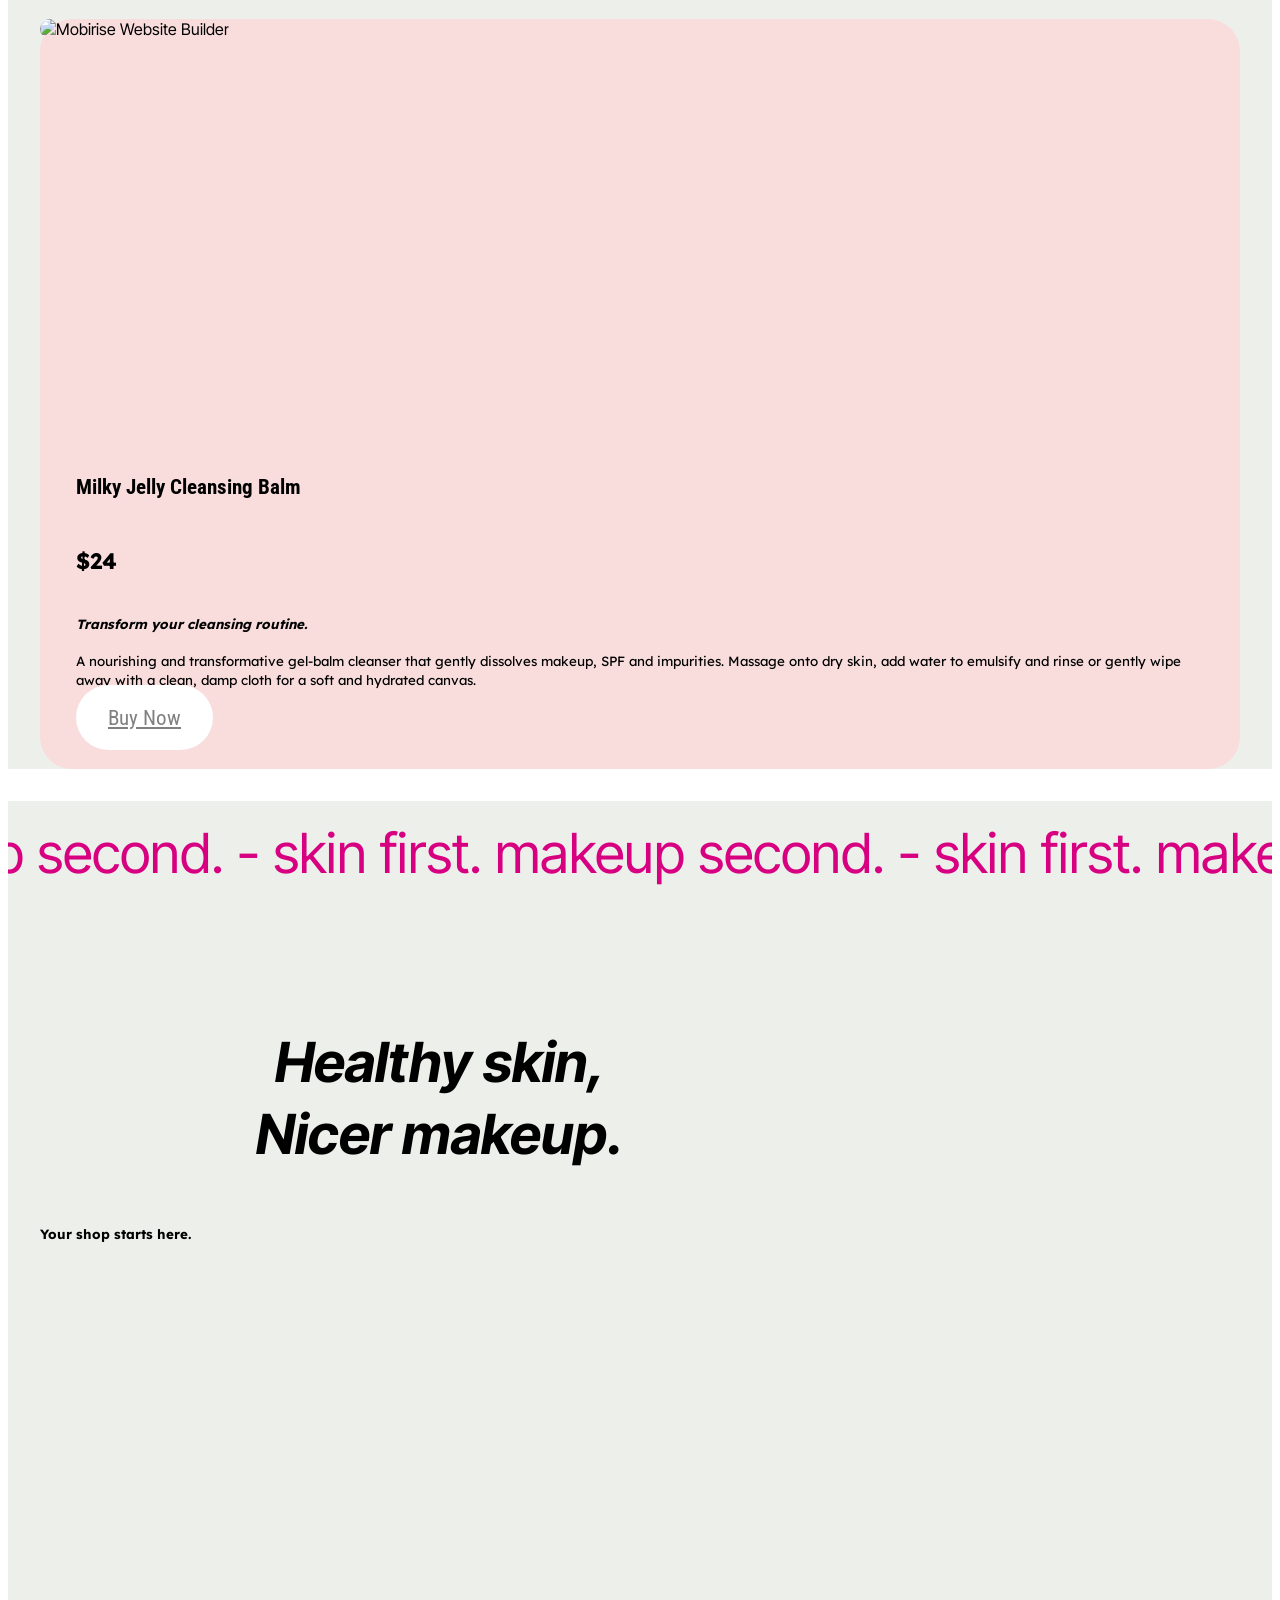
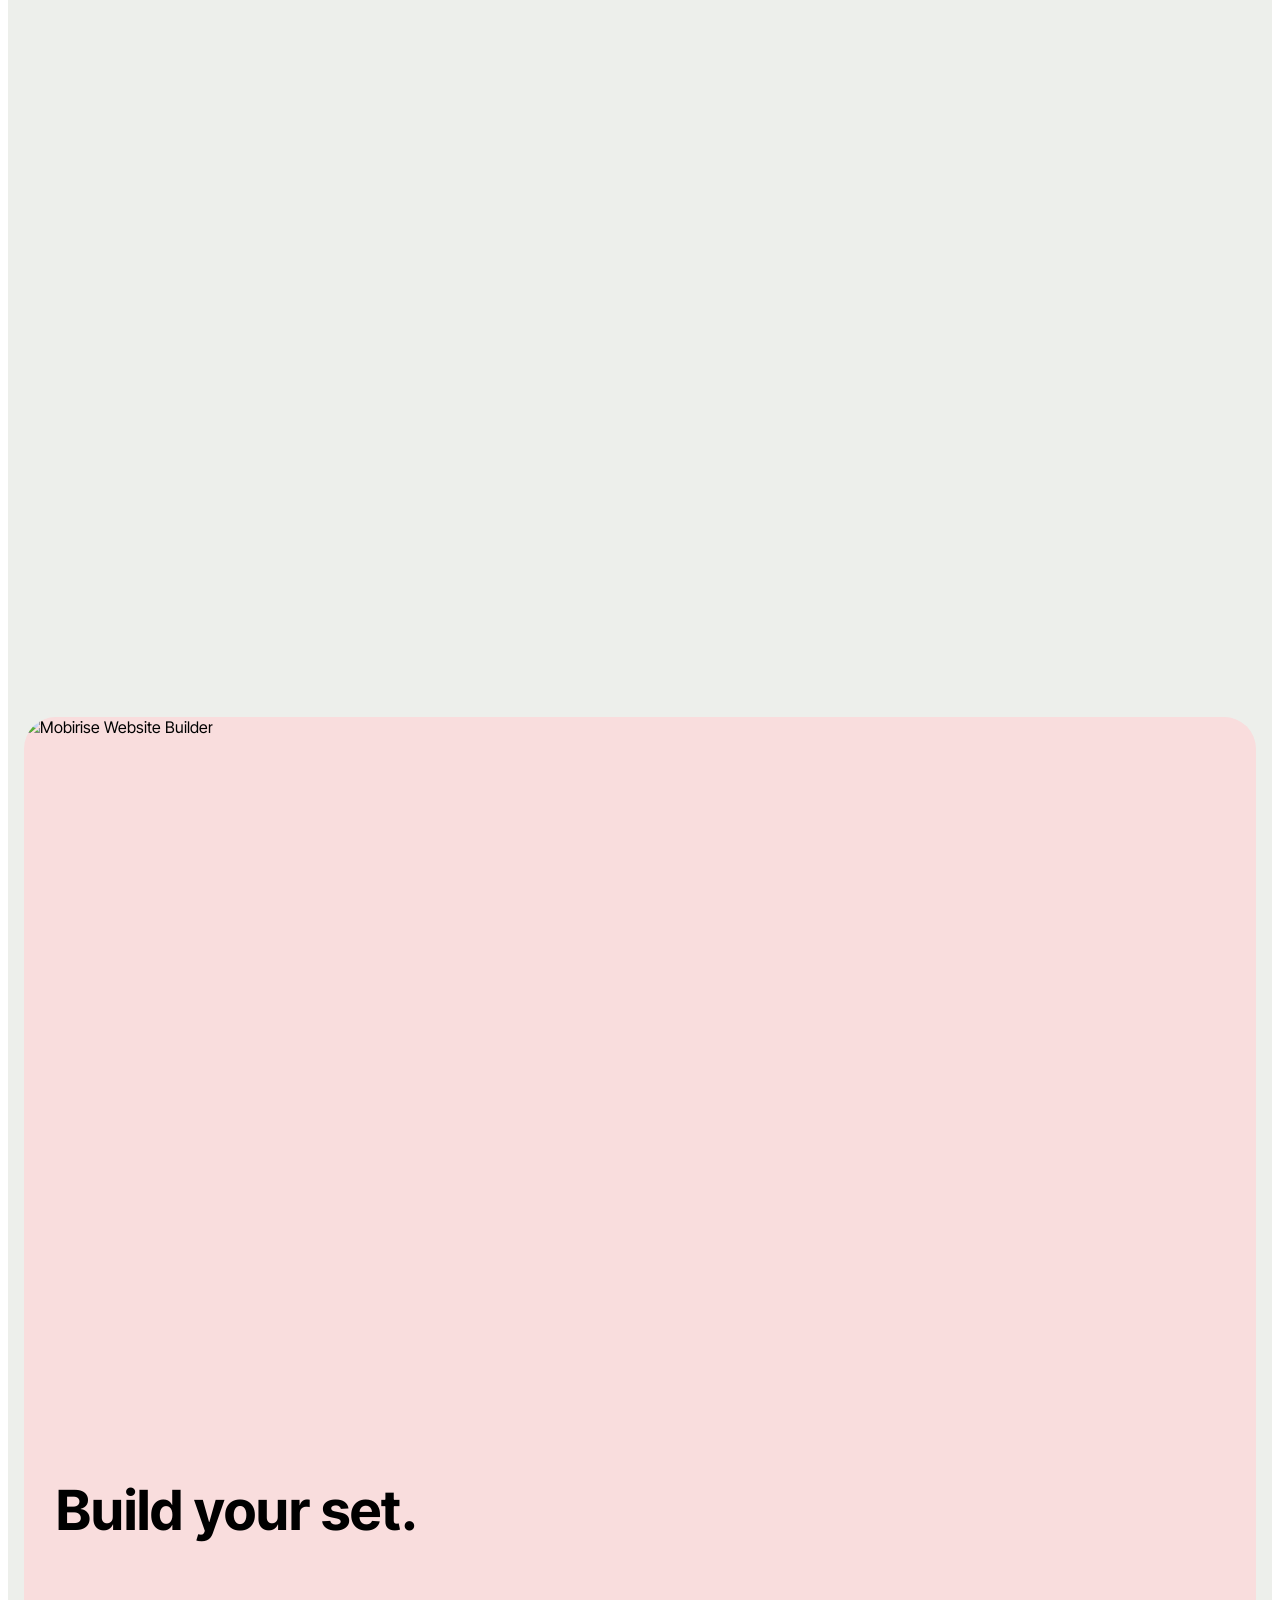
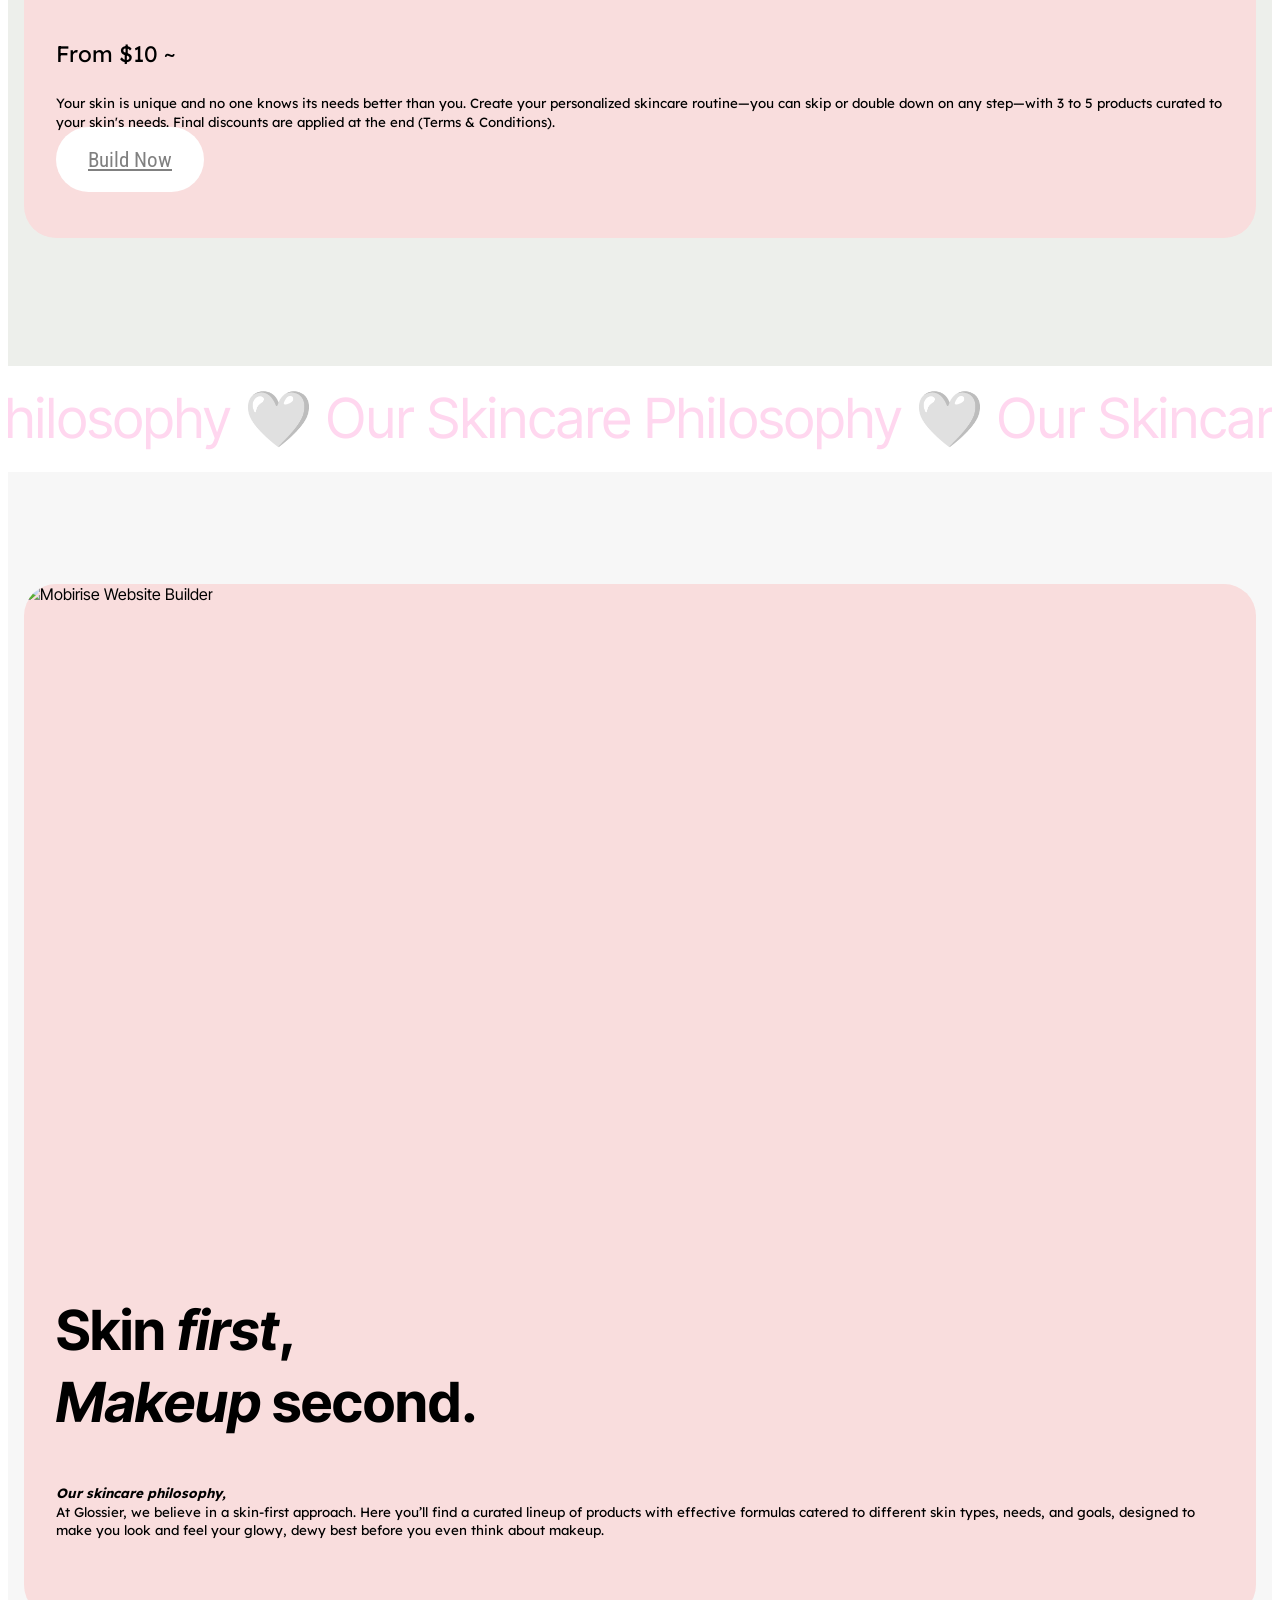
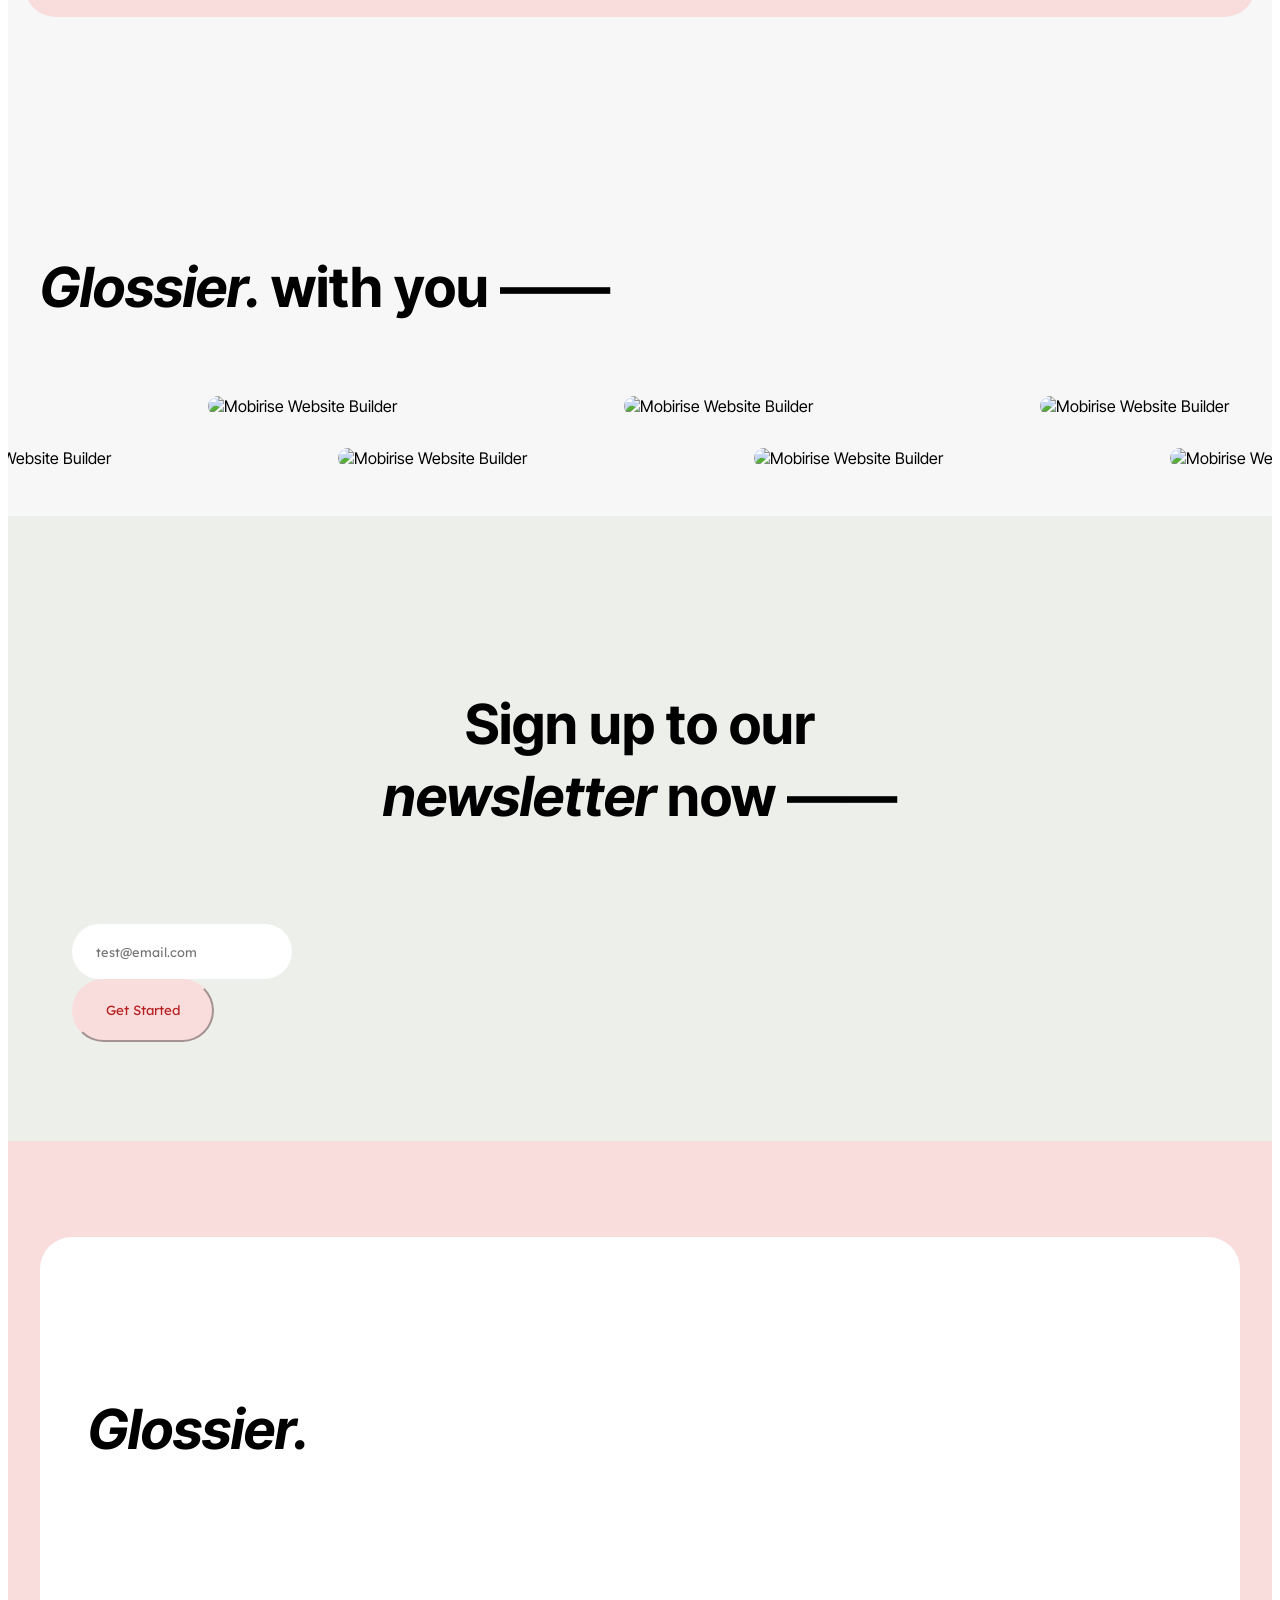
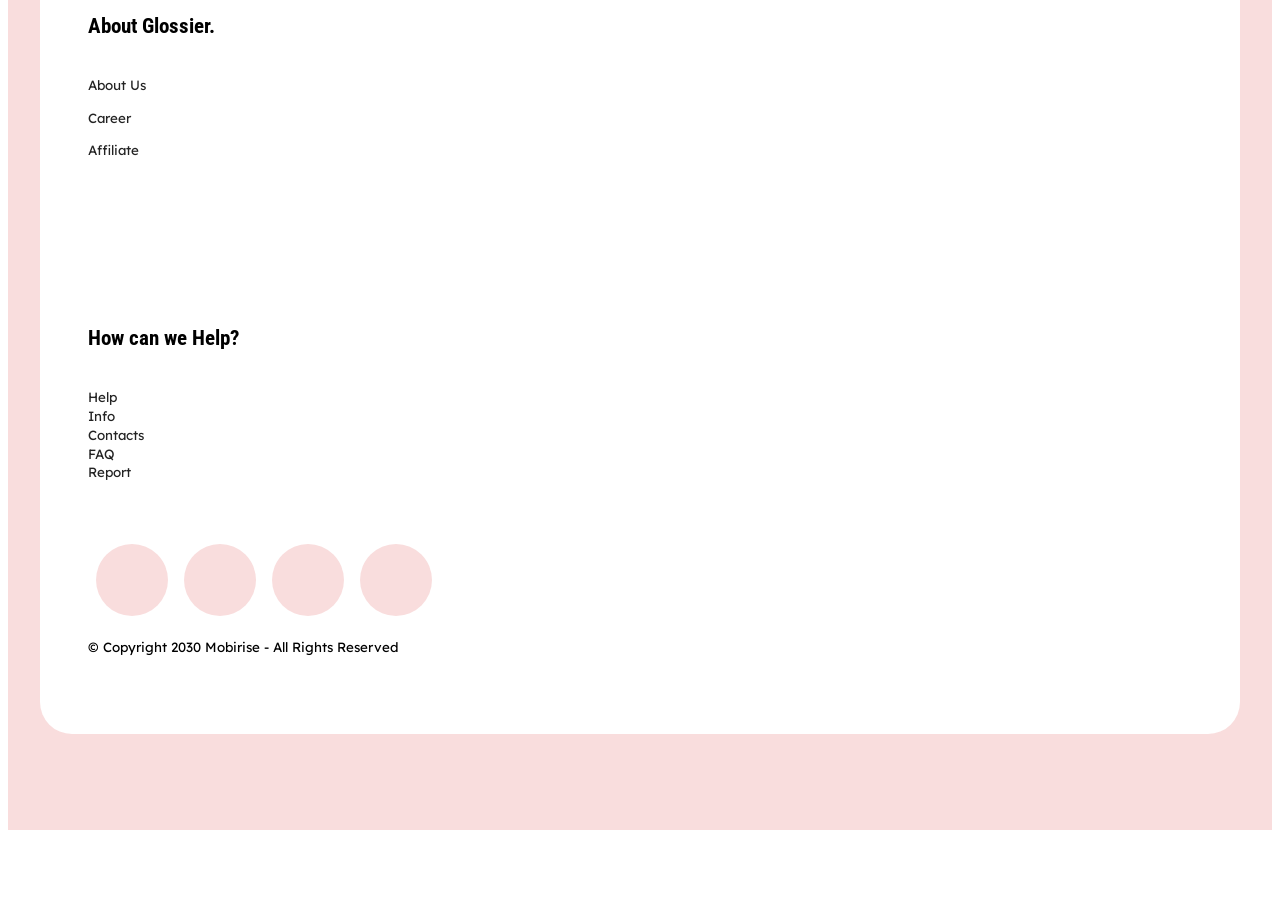
==== commit e259f22f: "create github pages" ====
--- a/index.html
+++ b/index.html
@@ -31,7 +31,7 @@
   <noscript><link rel="stylesheet" href="https://fonts.googleapis.com/css?family=Lexend:100,200,300,400,500,600,700,800,900&display=swap"></noscript>
   <link rel="preload" href="https://fonts.googleapis.com/css?family=Material+Symbols+Outlined:100,200,300,400,500,600,700&display=swap" as="style" onload="this.onload=null;this.rel='stylesheet'">
   <noscript><link rel="stylesheet" href="https://fonts.googleapis.com/css?family=Material+Symbols+Outlined:100,200,300,400,500,600,700&display=swap"></noscript>
-  <link rel="preload" as="style" href="assets/mobirise/css/mbr-additional.css?v=VSscpf"><link rel="stylesheet" href="assets/mobirise/css/mbr-additional.css?v=VSscpf" type="text/css">
+  <link rel="preload" as="style" href="assets/mobirise/css/mbr-additional.css?v=VzMXYK"><link rel="stylesheet" href="assets/mobirise/css/mbr-additional.css?v=VzMXYK" type="text/css">
 
   
   
@@ -344,7 +344,7 @@
 
 				<div class="text-wrapper align-left" data-form-type="formoid">
 					<!--Formbuilder Form-->
-					<form action="https://mobirise.eu/" method="POST" class="mbr-form form-with-styler" data-form-title="Form Name"><input type="hidden" name="email" data-form-email="true" value="VlRDzi7rkQi07O2hg56xJ90j+/wUYIyx2gGo6exR+V3NckMWXViLf/Xj4zGw6baBE32CtdNBp2NET3bFYqd3grvO4jfQXv20VhVTuHqL5OY61v6hWA4OCXXkS/HOWSS6">
+					<form action="https://mobirise.eu/" method="POST" class="mbr-form form-with-styler" data-form-title="Form Name"><input type="hidden" name="email" data-form-email="true" value="hRSWJvyvrSFa97mkh0k29LcJM59DNCM+NuC3qbdBYXtDrJxnaqC569tb2dCh2VYed61vQOpbhj8BrJ7XXibzaUh4sKUOj7LY2PUxyn1LrQzuaT40Og+1wVisvdjZufnV">
 						<div class="row">
 							<div hidden="hidden" data-form-alert="" class="alert alert-success col-12">Enjoy a 10% off on your first shop!</div>
 							<div hidden="hidden" data-form-alert-danger="" class="alert alert-danger col-12">
@@ -433,7 +433,7 @@
 			</div>
 		</div>
 	</div>
-</section><section class="display-7" style="padding: 0;align-items: center;justify-content: center;flex-wrap: wrap;    align-content: center;display: flex;position: relative;height: 4rem;"><a href="https://mobiri.se/4654935" style="flex: 1 1;height: 4rem;position: absolute;width: 100%;z-index: 1;"><img alt="" style="height: 4rem;" src="[data-uri]"></a><p style="margin: 0;text-align: center;" class="display-7">&#8204;</p><a style="z-index:1" href="https://mobirise.com/drag-drop-website-builder.html">Drag and Drop Website Builder</a></section><script src="assets/bootstrap/js/bootstrap.bundle.min.js"></script>  <script src="assets/parallax/jarallax.js"></script>  <script src="assets/smoothscroll/smooth-scroll.js"></script>  <script src="assets/ytplayer/index.js"></script>  <script src="assets/dropdown/js/navbar-dropdown.js"></script>  <script src="assets/scrollgallery/scroll-gallery.js"></script>  <script src="assets/theme/js/script.js"></script>  <script src="assets/formoid/formoid.min.js"></script>  
+</section><section class="display-7" style="padding: 0;align-items: center;justify-content: center;flex-wrap: wrap;    align-content: center;display: flex;position: relative;height: 4rem;"><a href="https://mobiri.se/4654935" style="flex: 1 1;height: 4rem;position: absolute;width: 100%;z-index: 1;"><img alt="" style="height: 4rem;" src="[data-uri]"></a><p style="margin: 0;text-align: center;" class="display-7">&#8204;</p><a style="z-index:1" href="https://mobirise.com/offline-website-builder.html">Offline Website Maker</a></section><script src="assets/bootstrap/js/bootstrap.bundle.min.js"></script>  <script src="assets/parallax/jarallax.js"></script>  <script src="assets/smoothscroll/smooth-scroll.js"></script>  <script src="assets/ytplayer/index.js"></script>  <script src="assets/dropdown/js/navbar-dropdown.js"></script>  <script src="assets/scrollgallery/scroll-gallery.js"></script>  <script src="assets/theme/js/script.js"></script>  <script src="assets/formoid/formoid.min.js"></script>  
   
   
  <div id="scrollToTop" class="scrollToTop mbr-arrow-up"><a style="text-align: center;"><i class="mbr-arrow-up-icon mbr-arrow-up-icon-cm cm-icon cm-icon-smallarrow-up"></i></a></div>
